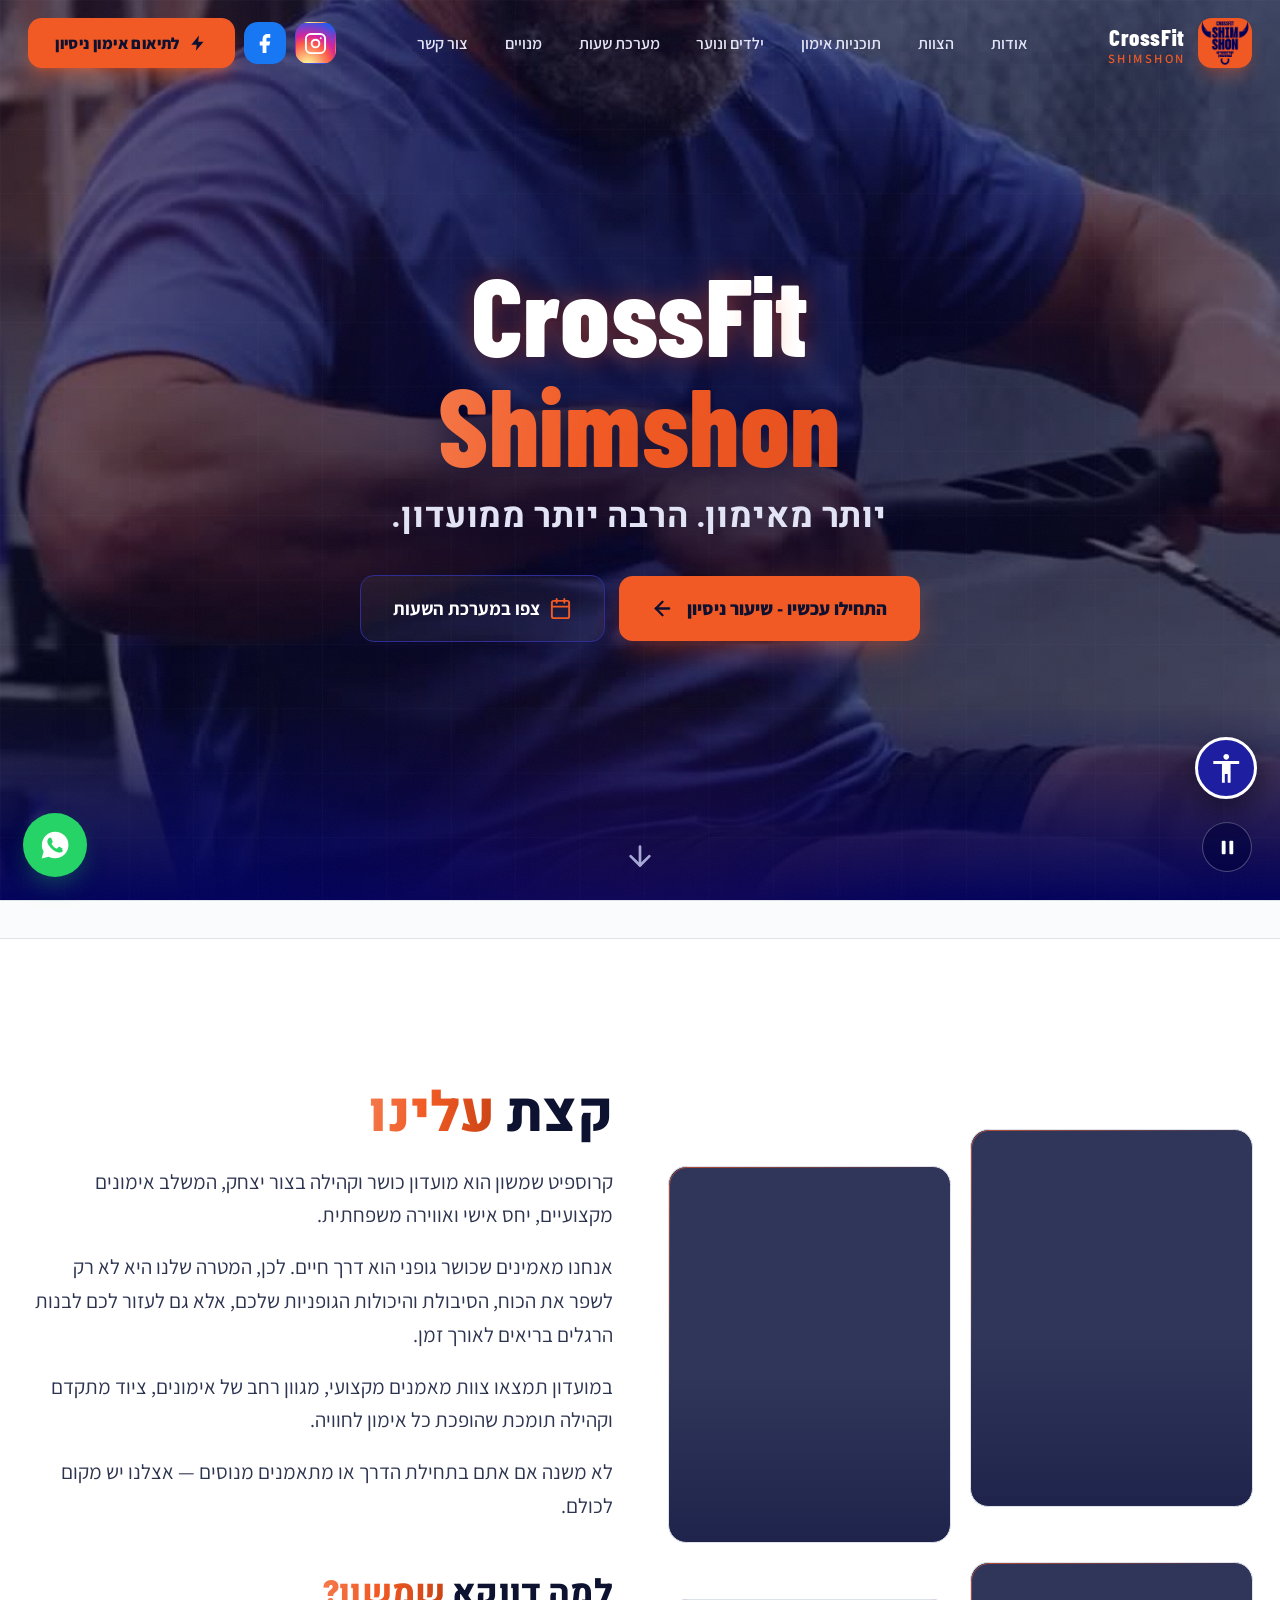
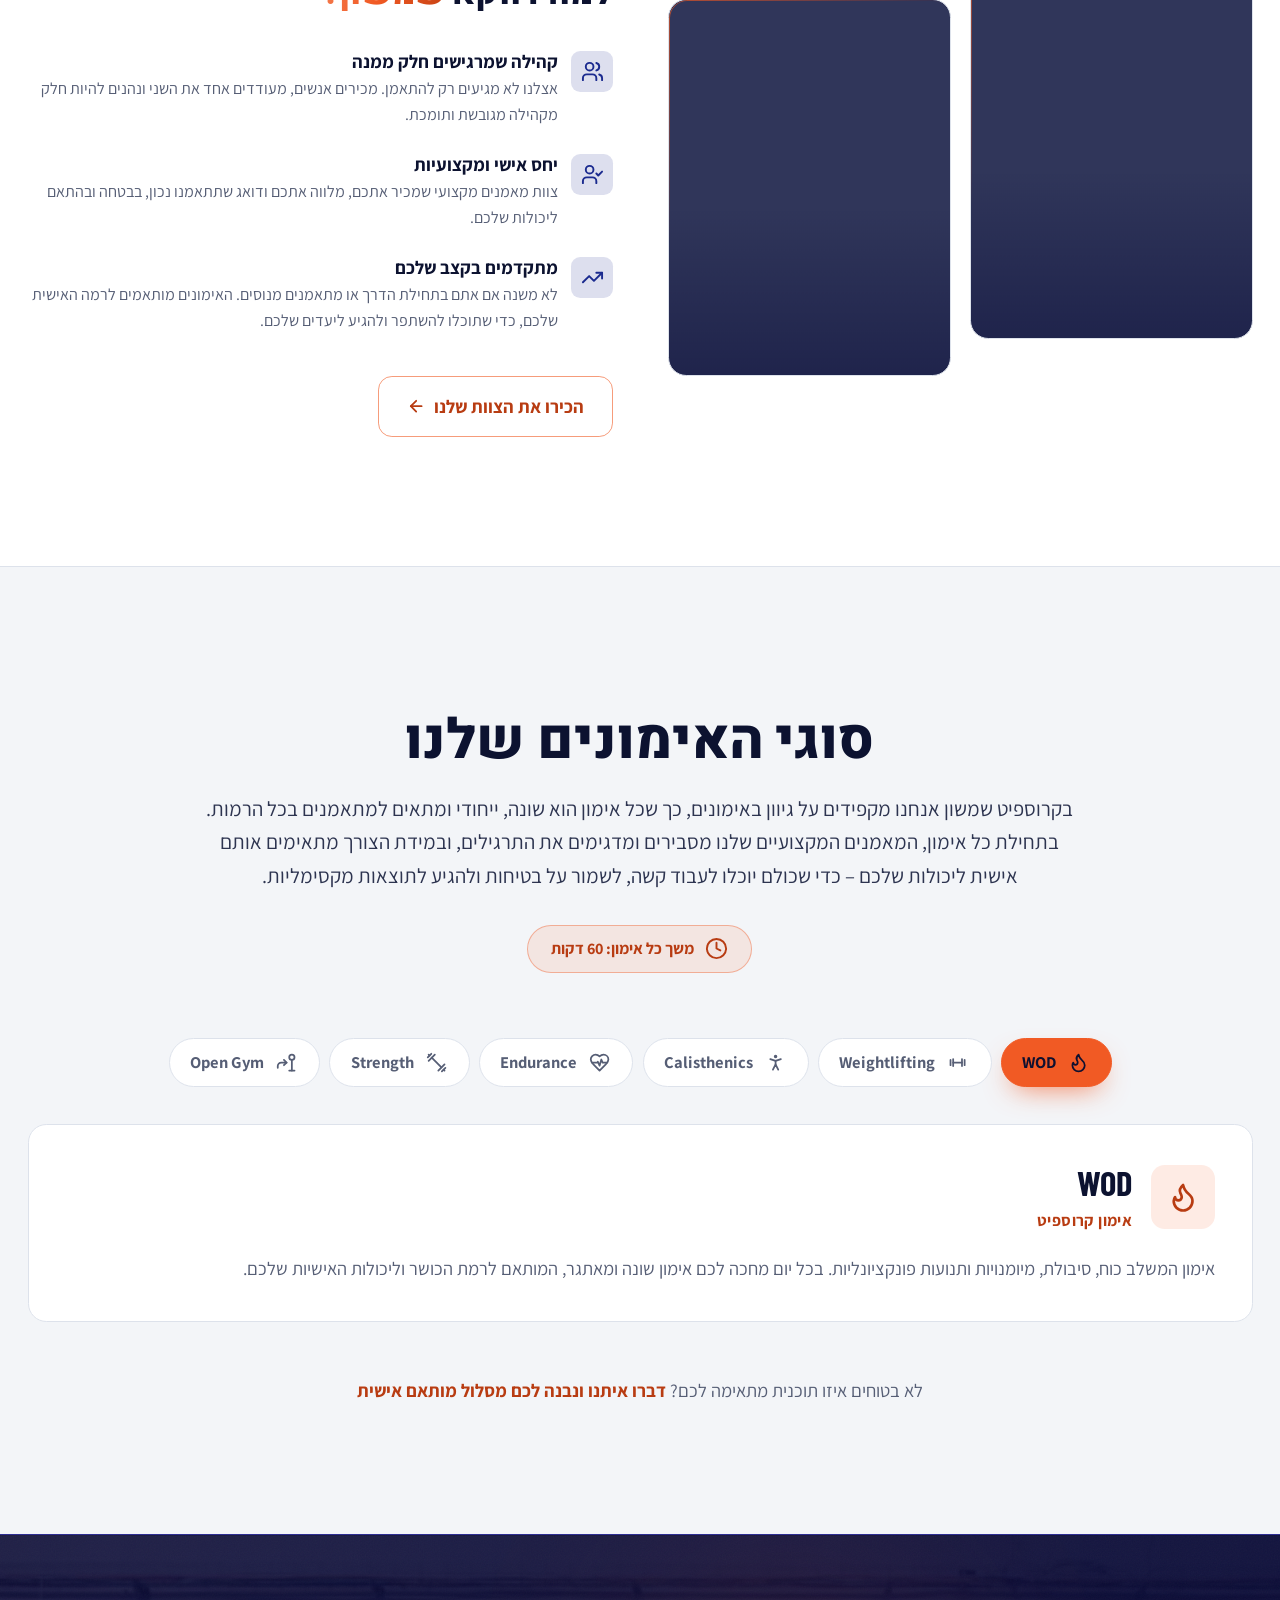
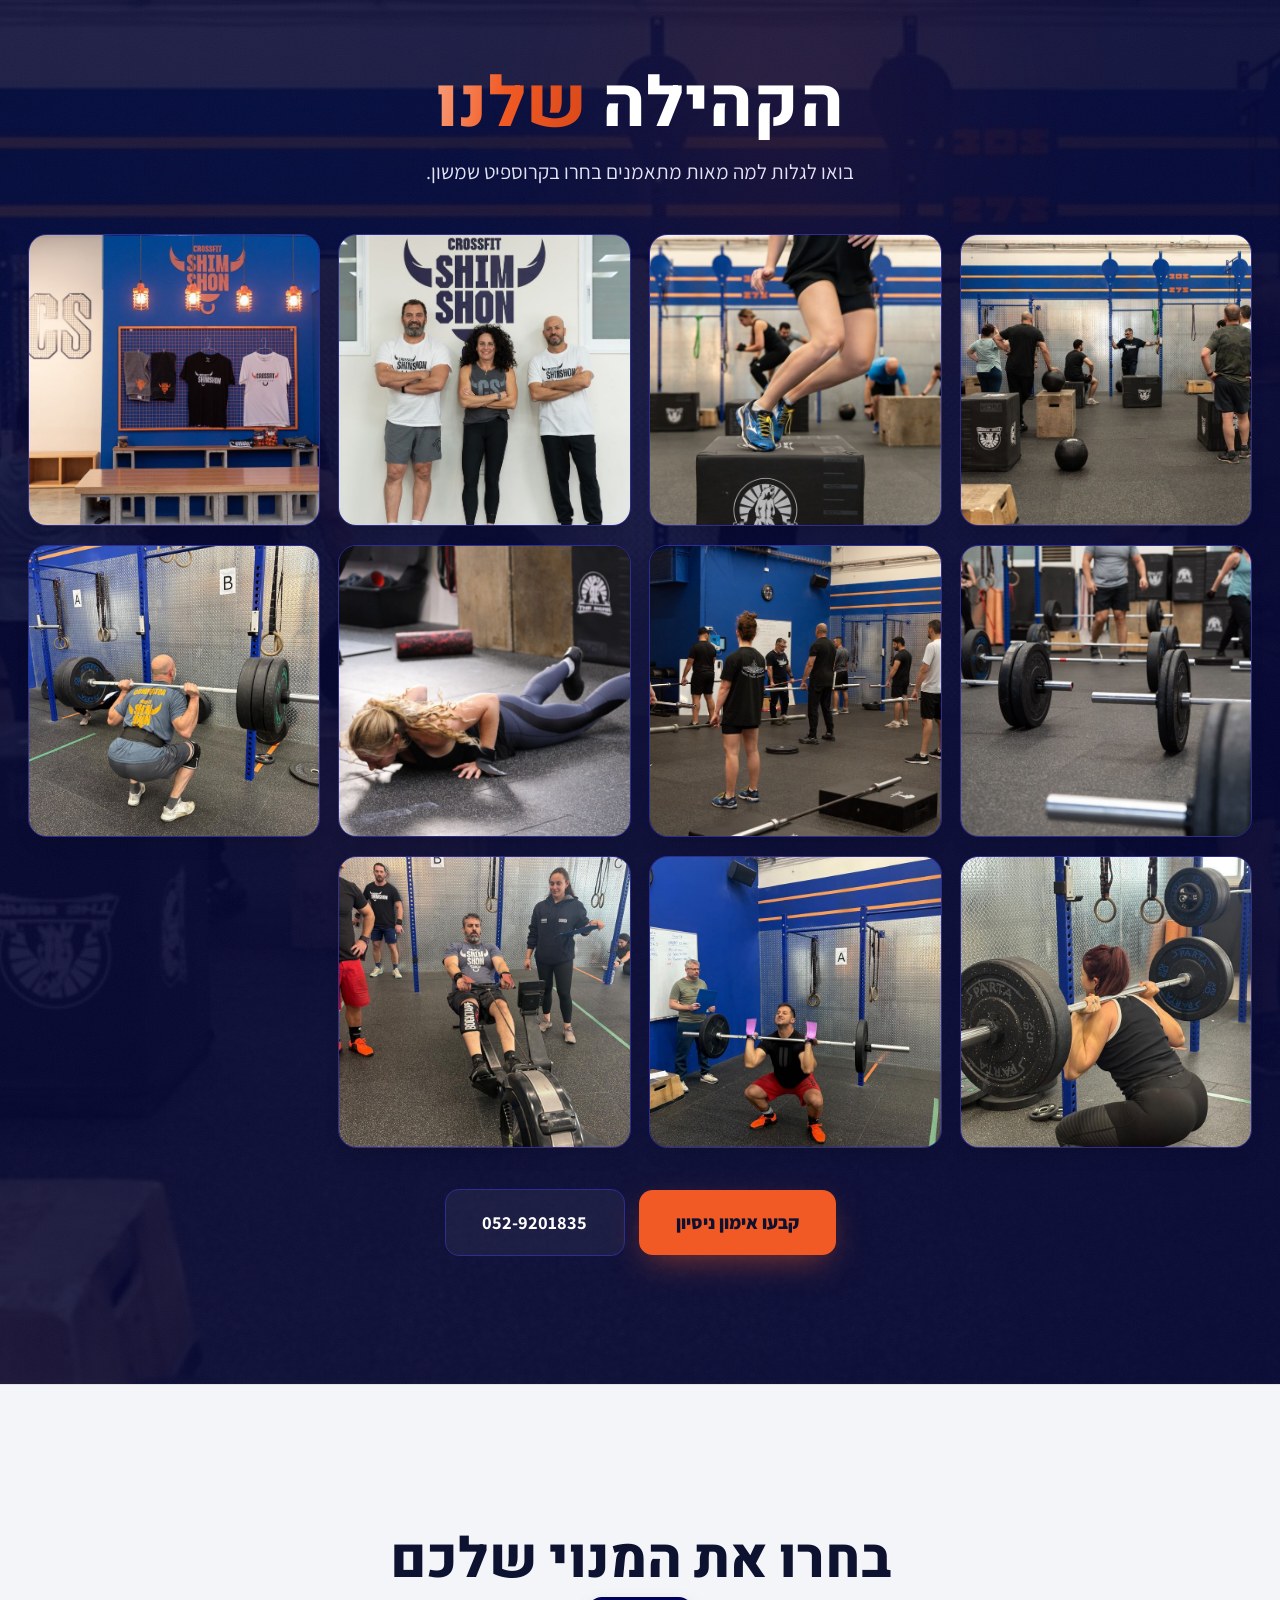
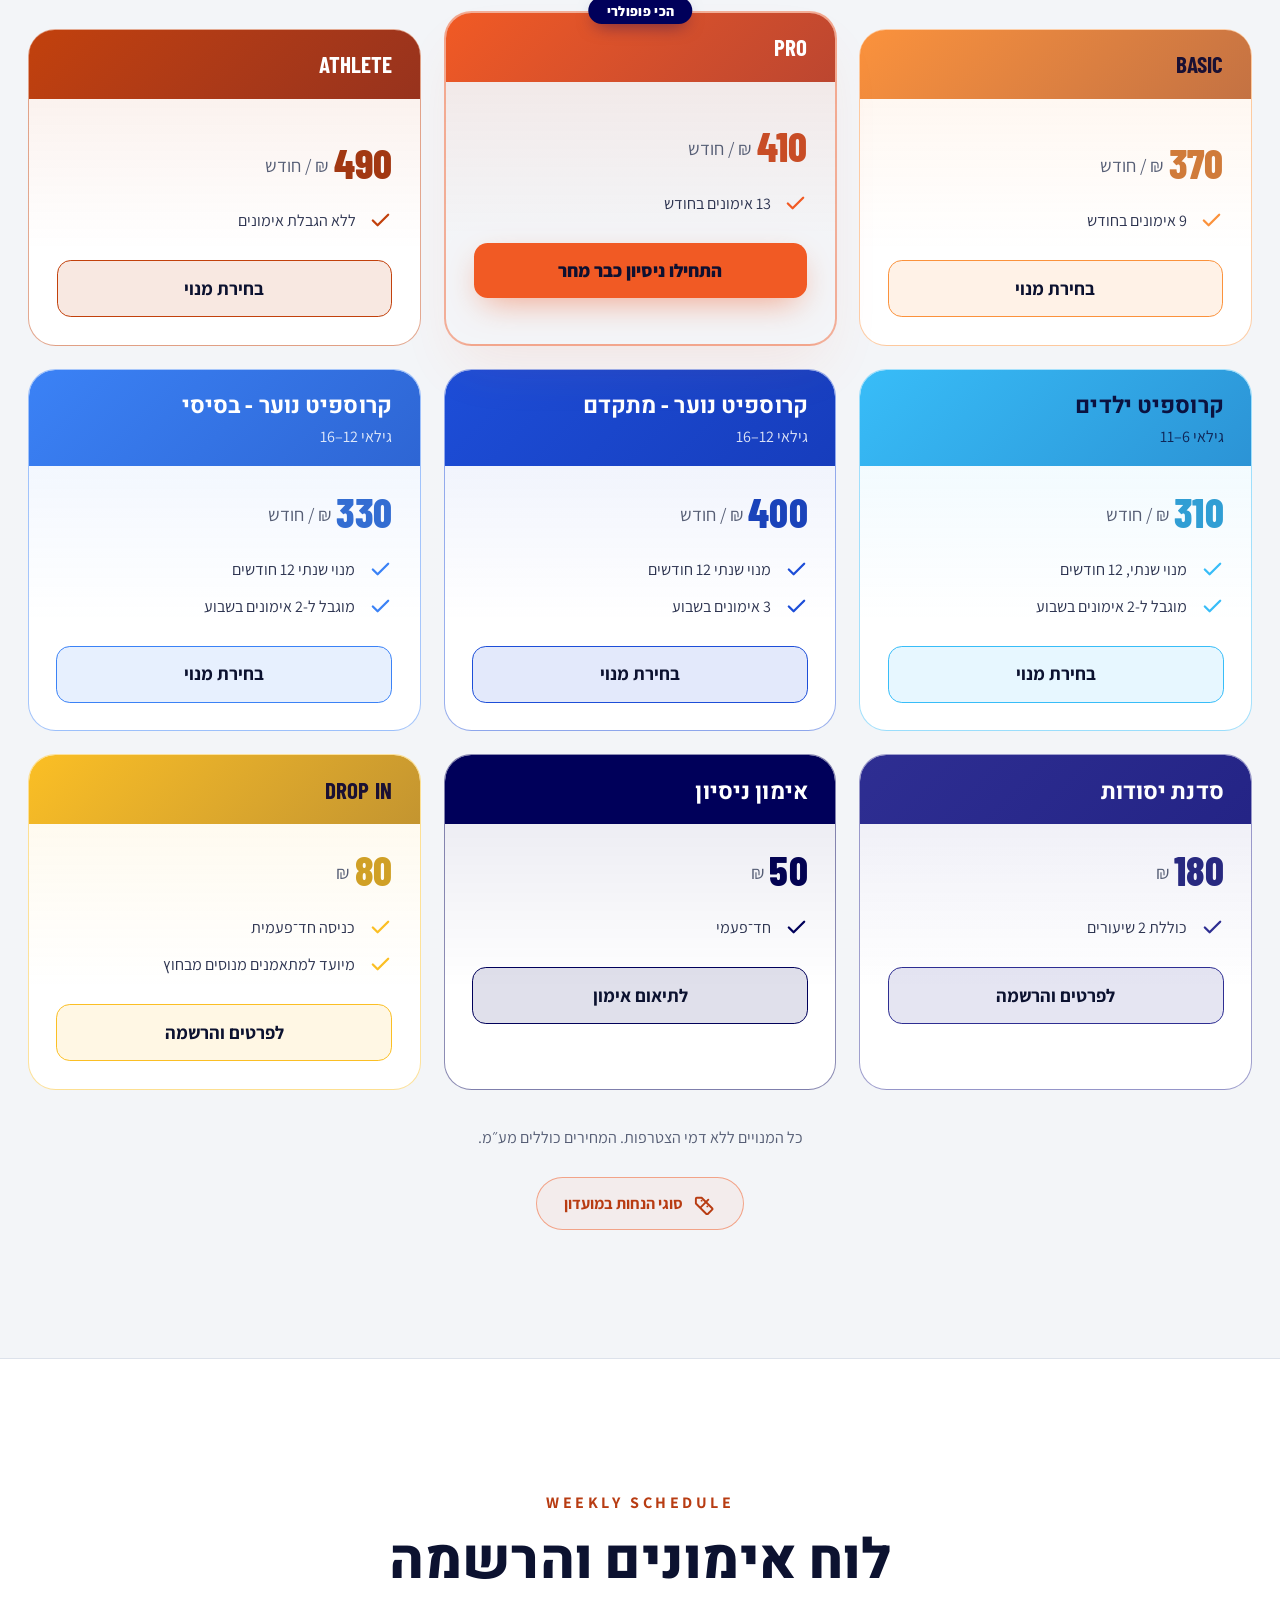
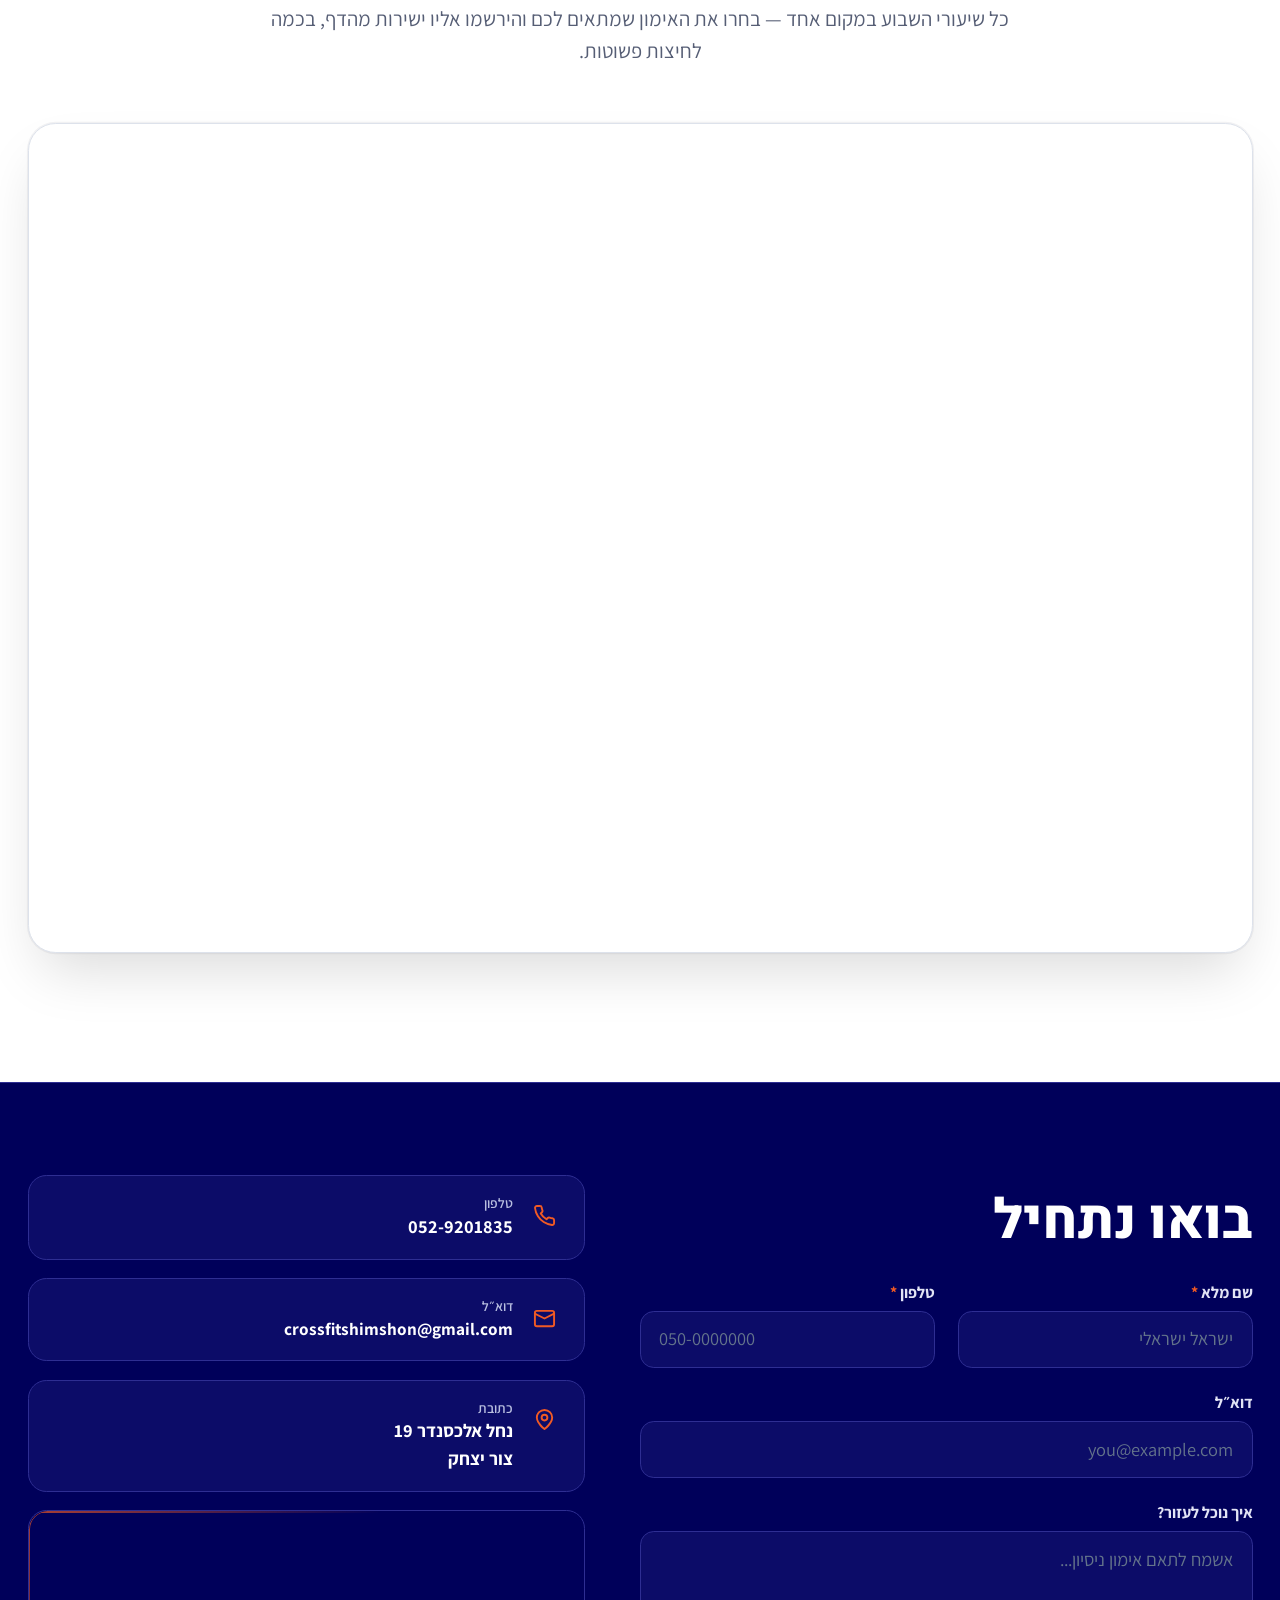
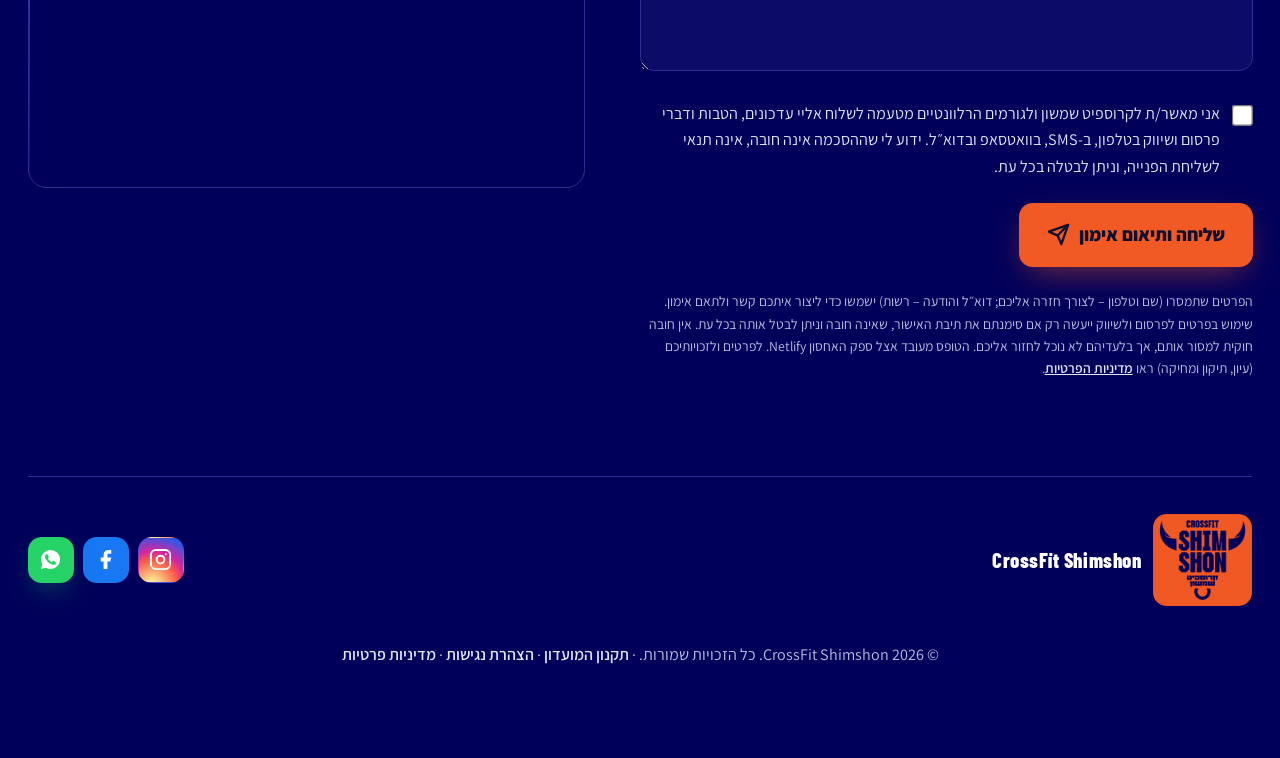
==== index.html @ 1b5ebce9 "Square tittle on the i of every CrossFit wordmark (header, hero, footer), all pages Co-Authored-By: " ====
<!doctype html>
<html dir="rtl" lang="he"><head>
<meta charset="utf-8">
  <meta content="width=device-width, initial-scale=1, viewport-fit=cover" name="viewport">
  <meta content="#00005A" name="theme-color">
  <title>CrossFit Shimshon — בואו להתאמן אחרת | קרוספיט שמשון</title>
  <link rel="icon" type="image/png" href="favicon.png">
  <link rel="apple-touch-icon" href="apple-touch-icon.png">
  <meta content="קרוספיט שמשון — הבוקס המוביל באזור. אימונים פונקציונליים בהדרכת מאמנים מוסמכים, קהילה חזקה ותוצאות אמיתיות. הניסיון הראשון עלינו." name="description">

  <!-- Open Graph -->
  <meta content="website" property="og:type">
  <meta content="CrossFit Shimshon — בואו להתאמן אחרת" property="og:title">
  <meta content="אימונים פונקציונליים, קהילה חזקה ותוצאות אמיתיות. הניסיון הראשון עלינו." property="og:description">
  <meta content="he_IL" property="og:locale">

  <!-- Fonts: Barlow/Barlow Condensed for Latin wordmark + Heebo/Assistant for Hebrew -->
  <link href="https://fonts.googleapis.com" rel="preconnect">
  <link crossorigin="" href="https://fonts.gstatic.com" rel="preconnect">
  <link href="https://fonts.googleapis.com/css2?family=Assistant:wght@400;500;600;700;800&amp;family=Barlow+Condensed:wght@600;700;800&amp;family=Barlow:wght@400;500;600&amp;family=Heebo:wght@400;500;700;800;900&amp;display=swap" rel="stylesheet">

  <!-- Tailwind: compiled to assets/tailwind.css (linked before </head>) — no third-party runtime script -->
  <script>
    // Kept only so any legacy `tailwind.config` references are harmless no-ops.
    window.tailwind = window.tailwind || {};
  </script>

  <style>
    :root {
      --primary: #F15A24;
      --accent: rgb(var(--c-accent));
      --ink: #0E1030;
      --nav-h: 76px;
    }

    html { scroll-behavior: smooth; }
    /* CrossFit wordmark: square tittle over the "i", as in the official logo */
    .cf-i { position: relative; display: inline-block; line-height: 1; }
    .cf-i::after { content: ""; position: absolute; left: 50%; top: .16em; width: .16em; height: .16em; background: currentColor; transform: translateX(-50%); }
    /* ── Contact: consent checkbox + stacked info cards on desktop ── */
    .consent-box { width: 1.15rem; height: 1.15rem; margin-top: .2rem; flex-shrink: 0; accent-color: var(--primary); cursor: pointer; }
    @media (min-width: 1024px) { .contact-info { grid-template-columns: 1fr !important; } }
    /* ── Pricing: every plan carries its own colour ── */
    #pricingGrid > .card { border-color: color-mix(in srgb, var(--plan-bar) 45%, transparent); background-image: linear-gradient(180deg, color-mix(in srgb, var(--plan-bar) 10%, transparent), transparent 70%); }
    #pricingGrid .plan-head { border: 0; border-radius: calc(1.5rem - 2px) calc(1.5rem - 2px) 0 0; background: linear-gradient(135deg, var(--plan-bar), color-mix(in srgb, var(--plan-bar) 78%, #00005A)); }
    #pricingGrid .plan-head h3, #pricingGrid .plan-head p { color: var(--plan-ink) !important; }
    #pricingGrid .plan-head p { opacity: .85; }
    #pricingGrid > .card li svg { color: var(--plan-bar) !important; }
    #pricingGrid > .card .text-4xl { color: color-mix(in srgb, var(--plan-bar) 82%, #0E1030) !important; }
    #pricingGrid > .card a.btn:not(.bg-primary) { border-color: var(--plan-bar) !important; background: color-mix(in srgb, var(--plan-bar) 12%, transparent); }
    #pricingGrid > .card a.btn:not(.bg-primary):hover { background: var(--plan-bar); color: var(--plan-ink) !important; }
    #pricingGrid > .card > span.absolute { z-index: 2; background: #00005A; color: #fff; box-shadow: 0 6px 16px -6px rgba(0,0,90,.6); }
    body { background-color: rgb(var(--c-base)); }

    /* ── Desktop display scale — page reads too small at 100% browser zoom ── */
    @media (min-width: 1024px) { html { zoom: 1.15; } }
    @media (min-width: 1440px) { html { zoom: 1.25; } }

    /* Anchor offset for sticky nav */
    section[id] { scroll-margin-top: calc(var(--nav-h) + 12px); }

    /* Selection + scrollbar polish */
    ::selection { background: var(--primary); color: #0E1030; }
    ::-webkit-scrollbar { width: 11px; }
    ::-webkit-scrollbar-track { background: #F4F5F8; }
    ::-webkit-scrollbar-thumb { background: #C3C8D6; border-radius: 999px; border: 3px solid #F4F5F8; }
    ::-webkit-scrollbar-thumb:hover { background: var(--primary); }

    /* Accessible focus ring */
    :focus-visible { outline: 3px solid var(--primary); outline-offset: 3px; border-radius: 6px; }
    .focus-ring:focus-visible { outline: 3px solid rgb(var(--c-fg)); outline-offset: 3px; }

    /* ── Background atmosphere ───────────────────────────── */
    .grid-bg {
      background-image:
        linear-gradient(to right, rgb(var(--c-grid) / .035) 1px, transparent 1px),
        linear-gradient(to bottom, rgb(var(--c-grid) / .035) 1px, transparent 1px);
      background-size: 56px 56px;
    }
    .glow-orb {
      position: absolute; border-radius: 50%;
      filter: blur(90px); opacity: .35; pointer-events: none; z-index: 0;
    }
    .noise::after {
      content: ""; position: absolute; inset: 0; pointer-events: none; opacity: .04; z-index: 1;
      background-image: url("data:image/svg+xml,%3Csvg xmlns='http://www.w3.org/2000/svg' width='160' height='160'%3E%3Cfilter id='n'%3E%3CfeTurbulence type='fractalNoise' baseFrequency='.85' numOctaves='3'/%3E%3C/filter%3E%3Crect width='100%25' height='100%25' filter='url(%23n)'/%3E%3C/svg%3E");
    }

    /* ── Typography helpers ──────────────────────────────── */
    .font-display { letter-spacing: .005em; }
    .text-glow { text-shadow: 0 0 22px rgba(241, 90, 36, .45); }
    .eyebrow { letter-spacing: .22em; }

    .gradient-text {
      background: linear-gradient(100deg, #F9A07C 0%, #F15A24 45%, #D9481A 100%);
      -webkit-background-clip: text; background-clip: text; color: transparent;
    }

    /* ── Buttons ─────────────────────────────────────────── */
    .btn { position: relative; overflow: hidden; isolation: isolate; transition: transform .18s ease, box-shadow .25s ease, background-color .25s ease, color .25s ease; }
    .btn:hover { transform: translateY(-2px); }
    .btn:active { transform: translateY(0); }
    .btn-primary { box-shadow: 0 10px 30px -8px rgba(241,90,36,.55); }
    .btn-primary:hover { box-shadow: 0 16px 40px -8px rgba(241,90,36,.7); }
    /* shine sweep */
    .btn-shine::before {
      content: ""; position: absolute; inset: 0; z-index: -1;
      background: linear-gradient(120deg, transparent 30%, rgba(255,255,255,.35) 50%, transparent 70%);
      transform: translateX(-120%); transition: transform .6s ease;
    }
    .btn-shine:hover::before { transform: translateX(120%); }

    /* ── Cards ───────────────────────────────────────────── */
    .card { transition: transform .3s cubic-bezier(.22,1,.36,1), border-color .3s ease, box-shadow .3s ease, background-color .3s ease; }
    .card-hover:hover { transform: translateY(-6px); border-color: rgba(241,90,36,.55); box-shadow: 0 24px 50px -24px rgba(14,16,48,.22), 0 0 0 1px rgba(241,90,36,.25); }

    /* ── Training programs: CSS-only tab selector ──
       The 8 radios sit before the pills and panels so plain `:checked ~` sibling
       rules drive everything — no JS, no DOM mutation, and the native radio group
       gives keyboard arrow-key navigation for free. */
    .prog-radio { position: absolute; width: 1px; height: 1px; margin: -1px; padding: 0; overflow: hidden; clip: rect(0 0 0 0); white-space: nowrap; border: 0; }

    .prog-pills { display: flex; flex-wrap: wrap; justify-content: center; gap: .5rem; }
    .prog-pill {
      display: inline-flex; align-items: center; gap: .55rem; cursor: pointer;
      border: 1px solid rgb(var(--c-line)); background: rgb(var(--c-surface)); color: rgb(var(--c-muted));
      border-radius: 9999px; padding: .6rem 1.1rem;
      font-weight: 700; font-size: .9rem; line-height: 1.2;
      transition: color .25s ease, border-color .25s ease, background-color .25s ease, transform .25s ease;
    }
    .prog-pill:hover { color: rgb(var(--c-fg)); border-color: rgba(241,90,36,.6); transform: translateY(-2px); }
    .prog-pill-icon { display: grid; place-items: center; width: 1.35rem; height: 1.35rem; color: currentColor; }
    .prog-pill-icon svg { width: 1.15rem; height: 1.15rem; }

    .prog-panels { margin-top: 2rem; }
    .prog-panel { display: none; border: 1px solid rgb(var(--c-line)); border-radius: 1rem; background: rgb(var(--c-surface)); padding: 2rem; }
    .prog-panel-head { display: flex; align-items: center; gap: 1rem; }
    .prog-panel-icon { display: grid; place-items: center; flex: 0 0 auto; width: 3.5rem; height: 3.5rem; border-radius: .75rem; background: rgba(241,90,36,.12); color: rgb(var(--c-primary-fg)); }
    .prog-panel-icon svg { width: 1.75rem; height: 1.75rem; }
    .prog-panel-body { margin-top: 1.15rem; color: rgb(var(--c-muted)); line-height: 1.7; font-size: 1rem; }

    /* one rule pair per tab: highlight its pill, reveal its panel */
    #prog-1:checked ~ .prog-pills [for="prog-1"], #prog-2:checked ~ .prog-pills [for="prog-2"],
    #prog-3:checked ~ .prog-pills [for="prog-3"], #prog-4:checked ~ .prog-pills [for="prog-4"],
    #prog-5:checked ~ .prog-pills [for="prog-5"], #prog-6:checked ~ .prog-pills [for="prog-6"] {
      background: #F15A24; border-color: #F15A24; color: #0E1030;
      box-shadow: 0 10px 24px -10px rgba(241,90,36,.8);
    }
    #prog-1:checked ~ .prog-panels #panel-1, #prog-2:checked ~ .prog-panels #panel-2,
    #prog-3:checked ~ .prog-panels #panel-3, #prog-4:checked ~ .prog-panels #panel-4,
    #prog-5:checked ~ .prog-panels #panel-5, #prog-6:checked ~ .prog-panels #panel-6 {
      display: block; animation: progFade .35s cubic-bezier(.22,1,.36,1) both;
    }
    /* keyboard focus has to be visible on the pill, since the radio itself is clipped */
    #prog-1:focus-visible ~ .prog-pills [for="prog-1"], #prog-2:focus-visible ~ .prog-pills [for="prog-2"],
    #prog-3:focus-visible ~ .prog-pills [for="prog-3"], #prog-4:focus-visible ~ .prog-pills [for="prog-4"],
    #prog-5:focus-visible ~ .prog-pills [for="prog-5"], #prog-6:focus-visible ~ .prog-pills [for="prog-6"] {
      outline: 2px solid #F15A24; outline-offset: 3px;
    }
    @keyframes progFade { from { opacity: 0; transform: translateY(10px); } to { opacity: 1; transform: none; } }

    .ring-gradient { position: relative; }
    .ring-gradient::before {
      content: ""; position: absolute; inset: 0; border-radius: inherit; padding: 1px;
      background: linear-gradient(140deg, rgba(241,90,36,.7), rgba(241,90,36,0) 40%);
      -webkit-mask: linear-gradient(#000 0 0) content-box, linear-gradient(#000 0 0);
      -webkit-mask-composite: xor; mask-composite: exclude; pointer-events: none;
    }

    /* gallery photo tiles with graceful gradient fallback */
    .photo {
      background-color: #30365A; background-size: cover; background-position: center;
      background-blend-mode: normal;
    }

    /* ── Scroll reveal ───────────────────────────────────── */
    [data-reveal] { opacity: 0; transform: translateY(26px); transition: opacity .7s cubic-bezier(.22,1,.36,1), transform .7s cubic-bezier(.22,1,.36,1); will-change: opacity, transform; }
    [data-reveal].is-visible { opacity: 1; transform: none; }

    /* ── Accordion (FAQ) ─────────────────────────────────── */
    .faq-panel { display: grid; grid-template-rows: 0fr; transition: grid-template-rows .35s cubic-bezier(.22,1,.36,1); }
    .faq-item[aria-expanded-host="true"] .faq-panel { grid-template-rows: 1fr; }
    .faq-panel > div { overflow: hidden; }
    .faq-icon { transition: transform .35s cubic-bezier(.22,1,.36,1); }
    .faq-item[aria-expanded-host="true"] .faq-icon { transform: rotate(45deg); }
    /* ── Schedule ───────────────────────────────────────── */
    .session { transition: opacity .35s ease, transform .35s ease, border-color .25s ease, background-color .25s ease; }
    .session.is-hidden { display: none; }
    .schedule-grid.is-list .day { }
    @media (min-width: 1024px) {
      .schedule-grid.is-list { grid-template-columns: 1fr !important; }
      .schedule-grid.is-list .day { display: grid; grid-template-columns: 130px 1fr; align-items: center; gap: 1rem; }
      .schedule-grid.is-list .day-sessions { display: grid; grid-template-columns: repeat(auto-fill, minmax(180px,1fr)); gap: .6rem; }
    }

    /* tab + toggle active states */
    .tab[aria-selected="true"] { background: var(--primary); color: #0E1030; box-shadow: 0 8px 20px -8px rgba(241,90,36,.6); }
    .viewbtn[aria-pressed="true"] { background: rgb(var(--c-surface-3)); color: rgb(var(--c-fg)); }

    /* count badge pulse */
    @keyframes floaty { 0%,100% { transform: translateY(0); } 50% { transform: translateY(-8px); } }
    .floaty { animation: floaty 3.5s ease-in-out infinite; }

    @keyframes bob { 0%,100%{ transform: translateY(0) } 50%{ transform: translateY(8px) } }
    .bob { animation: bob 2.2s ease-in-out infinite; }

    /* marquee strip */
    .marquee { display: flex; gap: 3rem; width: max-content; animation: scroll-x 28s linear infinite; }
    @keyframes scroll-x { from { transform: translateX(0); } to { transform: translateX(-50%); } }
    .marquee-mask { -webkit-mask-image: linear-gradient(to right, transparent, #000 12%, #000 88%, transparent); mask-image: linear-gradient(to right, transparent, #000 12%, #000 88%, transparent); }

    /* nav scrolled state */
    #navbar { transition: background-color .3s ease, box-shadow .3s ease, border-color .3s ease, height .3s ease; }
    #navbar.scrolled { background-color: rgba(0,0,90,.94); backdrop-filter: blur(14px); border-color: rgba(46,46,146,.9); box-shadow: 0 8px 30px -16px rgba(0,0,40,.6); }

    /* mobile menu */
    #mobileMenu { transition: opacity .3s ease, transform .3s ease; }
    #mobileMenu.hidden-menu { opacity: 0; transform: translateY(-12px); pointer-events: none; }

    /* back to top */
    #toTop { transition: opacity .3s ease, transform .3s ease, background-color .25s ease; }
    #toTop.hide { opacity: 0; transform: translateY(16px) scale(.9); pointer-events: none; }

    /* ── Reduced motion: show everything, kill motion ───── */
    @media (prefers-reduced-motion: reduce) {
      html { scroll-behavior: auto; }
      *, *::before, *::after { animation-duration: .001ms !important; animation-iteration-count: 1 !important; transition-duration: .001ms !important; }
      [data-reveal] { opacity: 1 !important; transform: none !important; }
      .marquee { animation: none; }
      .floaty, .bob { animation: none; }
    }

    /* ── Info / discounts modal ── */
    .info-modal { position: fixed; inset: 0; z-index: 100; display: none; }
    .info-modal.open { display: grid; place-items: center; padding: 1rem; }
    .info-modal-backdrop { position: absolute; inset: 0; background: rgba(0,0,40,.55); backdrop-filter: blur(6px); }
    .info-modal-dialog { position: relative; z-index: 1; width: 100%; max-width: 34rem; max-height: 88vh; overflow-y: auto; border-radius: 1.5rem; animation: infoIn .3s cubic-bezier(.22,1,.36,1); }
    @keyframes infoIn { from { opacity: 0; transform: translateY(16px) scale(.97); } to { opacity: 1; transform: none; } }
    @media (prefers-reduced-motion: reduce) { .info-modal-dialog { animation: none; } }
    /* ════ MOBILE OPTIMIZATIONS (≤768px) — desktop layout untouched ════ */
    @media (max-width: 768px) {
      /* Training programs → pills scroll horizontally instead of wrapping */
      #programs .prog-pills {
        flex-wrap: nowrap;
        /* must drop the centering: a centered flex row that overflows spills past
           BOTH edges, leaving the first pills unreachable off the start side */
        justify-content: flex-start;
        overflow-x: auto;
        scroll-snap-type: x mandatory;
        -webkit-overflow-scrolling: touch;
        scrollbar-width: none;
        margin-inline: -1rem;
        padding-inline: 1rem;
      }
      #programs .prog-pills::-webkit-scrollbar { display: none; }
      /* snap to START, not center: in RTL "start" is the right edge, so the strip
         opens on the active first pill instead of parking mid-list */
      #programs .prog-pill { flex: 0 0 auto; scroll-snap-align: start; }
      #programs .prog-panel { padding: 1.35rem; }
      #programs .prog-panel-head h3 { font-size: 1.5rem; }
      #programs .prog-panel-icon { width: 3rem; height: 3rem; }
      #programs .prog-panel-icon svg { width: 1.5rem; height: 1.5rem; }
      #programs .prog-panel-body { font-size: 0.9rem; }
    }

    /* ── utilities the compiled tailwind build doesn't emit ── */
    .p-6 { padding: 1.5rem; }
    .-mx-6 { margin-left: -1.5rem; margin-right: -1.5rem; }
    .-mt-6 { margin-top: -1.5rem; }
    .whitespace-nowrap { white-space: nowrap; }
    .aspect-square { aspect-ratio: 1 / 1; }

    /* ── contact cards: the email sizes off its own card, so it can never overflow ── */
    .contact-card { container-type: inline-size; }
    /* 5cqw lands on ~15px in the narrow 2-col card and caps there; the cap is set by
       Arial (the fallback face, ~14% wider than Assistant) still fitting the card. */
    .contact-email { white-space: nowrap; font-size: clamp(0.6875rem, 5cqw, 0.9375rem); }
    /* ── Light theme (logo palette: orange #F15A24, navy #00005A) ──
       Theme colours are RGB triples consumed by tailwind.config.js. Navbar, photo
       sections and footer are .zone-dark: the same classes there resolve to navy/white. */
    :root {
      --c-base: 243 245 248;  --c-surface: 255 255 255; --c-surface-2: 238 241 246;
      --c-surface-3: 226 231 239; --c-line: 221 226 235; --c-muted: 86 94 117;
      --c-fg: 12 18 48; --c-fg-2: 45 52 80; --c-fg-3: 100 108 132;
      --c-accent: 27 43 143; --c-primary-fg: 184 60 18; --c-grid: 12 18 48;
      --c-sky-200: 74 85 133; --c-sky-300: 19 32 110; --c-sky-400: 27 43 143; --c-sky-500: 27 43 143;
    }
    .zone-dark {
      --c-base: 0 0 90; --c-surface: 12 12 104; --c-surface-2: 22 22 120;
      --c-surface-3: 32 32 134; --c-line: 46 46 146; --c-muted: 184 190 224;
      --c-fg: 255 255 255; --c-fg-2: 226 228 245; --c-fg-3: 168 170 214;
      --c-accent: 139 139 255; --c-primary-fg: 241 90 36; --c-grid: 255 255 255;
      --c-sky-200: 201 206 255; --c-sky-300: 171 180 255; --c-sky-400: 139 150 255; --c-sky-500: 110 120 240;
      color: rgb(var(--c-fg-2));
    }
    .glow-orb { opacity: 0; }                 /* light sections stay clean */
    .zone-dark .glow-orb { opacity: .22; }
    .gradient-text { background-image: linear-gradient(100deg, #F47B4E 0%, #F15A24 45%, #C94314 100%); }
    .zone-dark .gradient-text { background-image: linear-gradient(100deg, #F9A07C 0%, #F15A24 45%, #D9481A 100%); }
    /* social buttons keep their own brand colours (doubled class beats the utilities) */
    .social-ig.social-ig, .social-fb.social-fb, .social-wa.social-wa { color: #fff; border-color: transparent; }
    .social-ig.social-ig { background: radial-gradient(circle at 30% 107%, #fdf497 0%, #fdf497 5%, #fd5949 45%, #d6249f 60%, #285AEB 90%); }
    .social-fb.social-fb { background: #1877F2; }
    .social-wa.social-wa { background: #25D366; box-shadow: 0 10px 25px -8px rgba(37,211,102,.45); }
    .social-ig.social-ig:hover, .social-fb.social-fb:hover, .social-wa.social-wa:hover { color: #fff; filter: brightness(1.08); }

    /* ── Hero video ──
       The vertical clip covers the whole hero on every screen, under a ~65% navy overlay
       (deepening at the bottom into the next section). Headline + buttons sit centred on top. */
    .hero-media { position: absolute; inset: 0; z-index: 0; overflow: hidden; background: #00005A url('video/hero-poster.jpg') center / cover no-repeat; }
    .hero-media video { width: 100%; height: 100%; max-width: none; object-fit: cover; }
    .hero-shade { position: absolute; inset: 0; z-index: 0; pointer-events: none;
      background:
        linear-gradient(to top, #00005A 0%, rgba(0,0,90,0) 22%),
        radial-gradient(ellipse 60% 45% at 50% 50%, rgba(0,0,50,.42), rgba(0,0,50,0) 72%),
        rgba(0,0,60,.36); }
    /* lighter tint so the video's own colours show; keep the headline crisp */
    #hero .glow-orb { opacity: .1; }
    #hero .hero-content h1, #hero .hero-content p { filter: drop-shadow(0 2px 14px rgba(0,0,40,.6)); }
    #hero .hero-content { margin-inline: auto; text-align: center; }
    #hero .hero-content > div { justify-content: center; }
    /* true vertical centre: balance the nav offset, and undo the desktop html zoom so the hero is one screen tall */
    #hero { padding-bottom: var(--nav-h); }
    @media (min-width: 1024px) { #hero { min-height: calc(100svh / 1.15); } }
    @media (min-width: 1440px) { #hero { min-height: calc(100svh / 1.25); } }
    .hero-video-toggle {
      position: absolute; bottom: 1.5rem; right: 1.5rem; z-index: 10;
      display: grid; place-items: center; width: 44px; height: 44px; border-radius: 50%;
      background: rgba(0,0,60,.55); border: 1px solid rgba(255,255,255,.28); color: #fff;
      backdrop-filter: blur(6px); transition: background-color .2s ease;
    }
    .hero-video-toggle:hover { background: rgba(241,90,36,.85); }
    .hero-video-toggle[hidden] { display: none; }
    .hero-video-toggle .icon-play, .hero-video-toggle[aria-pressed="true"] .icon-pause { display: none; }
    .hero-video-toggle[aria-pressed="true"] .icon-play { display: block; }

</style>
  <link rel="stylesheet" href="assets/tailwind.css">
</head>

<body class="bg-base font-body text-fg-2 antialiased selection:bg-primary">

  <!-- Skip link -->
  <a class="sr-only focus:not-sr-only focus:fixed focus:top-3 focus:right-3 focus:z-[100] focus:rounded-lg focus:bg-primary focus:px-4 focus:py-2 focus:font-bold focus:text-ink" href="#main">דלגו לתוכן הראשי</a>

  <!-- ════════════════════ NAVBAR ════════════════════ -->
  <header class="zone-dark fixed inset-x-0 top-0 z-50 h-[var(--nav-h)] border-b border-transparent" id="navbar">
    <nav aria-label="ניווט ראשי" class="mx-auto flex h-full max-w-content items-center justify-between gap-4 px-4 sm:px-6">
      <!-- Logo -->
      <a aria-label="קרוספיט שמשון — לדף הבית" class="group flex items-center gap-2.5" href="#hero">
        <img src="LOGO.png" alt="קרוספיט שמשון" class="h-11 w-auto rounded-xl shadow-lg shadow-primary/30 transition-transform duration-300 group-hover:rotate-[-8deg]">
        <span class="flex flex-col items-center leading-none">
          <span class="font-display text-xl font-extrabold tracking-wide text-fg">CrossF<span class="cf-i">ı</span>t</span>
          <span class="text-[11px] font-semibold tracking-[.2em] text-primary-fg">SHIMSHON</span>
        </span>
      </a>

      <!-- Desktop links -->
      <ul class="hidden items-center gap-1 lg:flex">
        <li><a class="navlink rounded-lg px-3.5 py-2 text-sm font-semibold text-fg-2 transition-colors hover:text-fg" href="#about">אודות</a></li>
        <li><a class="navlink rounded-lg px-3.5 py-2 text-sm font-semibold text-fg-2 transition-colors hover:text-fg" href="team.html">הצוות</a></li>
        <li><a class="navlink rounded-lg px-3.5 py-2 text-sm font-semibold text-fg-2 transition-colors hover:text-fg" href="#programs">תוכניות אימון</a></li>
        <li><a class="navlink rounded-lg px-3.5 py-2 text-sm font-semibold text-fg-2 transition-colors hover:text-fg" href="kids.html">ילדים ונוער</a></li>
        <li><a class="navlink rounded-lg px-3.5 py-2 text-sm font-semibold text-fg-2 transition-colors hover:text-fg" href="#schedule">מערכת שעות</a></li>
        <li><a class="navlink rounded-lg px-3.5 py-2 text-sm font-semibold text-fg-2 transition-colors hover:text-fg" href="#pricing">מנויים</a></li>
        <li><a class="navlink rounded-lg px-3.5 py-2 text-sm font-semibold text-fg-2 transition-colors hover:text-fg" href="#contact">צור קשר</a></li>
      </ul>

      <div class="flex items-center gap-2">
        <!-- social — same destinations as the footer links -->
        <a aria-label="עמוד האינסטגרם שלנו" class="social-ig focus-ring hidden h-9 w-9 items-center justify-center rounded-xl border border-line bg-surface text-fg-2 transition-colors hover:border-primary/60 hover:text-primary-fg sm:inline-flex" href="https://www.instagram.com/crossfitshimshon/" rel="noopener" target="_blank">
          <svg aria-hidden="true" class="h-5 w-5" fill="none" stroke="currentColor" stroke-linecap="round" stroke-linejoin="round" stroke-width="2" viewBox="0 0 24 24"><rect height="20" rx="5" width="20" x="2" y="2"></rect><circle cx="12" cy="12" r="4"></circle><path d="M17.5 6.5h.01"></path></svg>
        </a>
        <a aria-label="עמוד הפייסבוק שלנו" class="social-fb focus-ring hidden h-9 w-9 items-center justify-center rounded-xl border border-line bg-surface text-fg-2 transition-colors hover:border-primary/60 hover:text-primary-fg sm:inline-flex" href="https://www.facebook.com/crossfitshimshon/" rel="noopener" target="_blank">
          <svg aria-hidden="true" class="h-5 w-5" fill="currentColor" viewBox="0 0 24 24"><path d="M18 2h-3a5 5 0 0 0-5 5v3H7v4h3v8h4v-8h3l1-4h-4V7a1 1 0 0 1 1-1h3z"></path></svg>
        </a>
        <a class="btn btn-primary btn-shine focus-ring hidden items-center gap-2 rounded-xl bg-primary px-6 py-3 text-sm font-extrabold uppercase tracking-wide text-ink shadow-lg shadow-primary/40 transition-all duration-300 hover:-translate-y-0.5 hover:scale-105 hover:shadow-xl hover:shadow-primary/60 sm:inline-flex" href="#contact">
          <svg aria-hidden="true" class="h-4 w-4" fill="currentColor" viewBox="0 0 24 24"><path d="M13 2 3 14h7l-1 8 10-12h-7z"></path></svg>
          לתיאום אימון ניסיון
        </a>
        <!-- Mobile toggle -->
        <button aria-controls="mobileMenu" aria-expanded="false" aria-label="פתיחת תפריט" class="grid h-11 w-11 place-items-center rounded-xl border border-line bg-surface/60 text-fg lg:hidden" id="menuBtn" type="button">
          <svg aria-hidden="true" class="h-6 w-6" fill="none" id="iconMenu" stroke="currentColor" stroke-linecap="round" stroke-width="2" viewBox="0 0 24 24"><path d="M4 6h16M4 12h16M4 18h16"></path></svg>
          <svg aria-hidden="true" class="hidden h-6 w-6" fill="none" id="iconClose" stroke="currentColor" stroke-linecap="round" stroke-width="2" viewBox="0 0 24 24"><path d="M6 6l12 12M18 6L6 18"></path></svg>
        </button>
      </div>
    </nav>

    <!-- Mobile menu -->
    <div class="hidden-menu absolute inset-x-3 top-[calc(var(--nav-h)-6px)] z-50 overflow-hidden rounded-2xl border border-line bg-surface/95 p-2 shadow-2xl backdrop-blur-xl lg:hidden" id="mobileMenu">
      <ul class="flex flex-col">
        <li><a class="mobilelink block rounded-xl px-4 py-3 font-semibold text-fg-2 hover:bg-surface-2 hover:text-fg" href="#about">אודות</a></li>
        <li><a class="mobilelink block rounded-xl px-4 py-3 font-semibold text-fg-2 hover:bg-surface-2 hover:text-fg" href="team.html">הצוות</a></li>
        <li><a class="mobilelink block rounded-xl px-4 py-3 font-semibold text-fg-2 hover:bg-surface-2 hover:text-fg" href="#programs">תוכניות אימון</a></li>
        <li><a class="mobilelink block rounded-xl px-4 py-3 font-semibold text-fg-2 hover:bg-surface-2 hover:text-fg" href="kids.html">ילדים ונוער</a></li>
        <li><a class="mobilelink block rounded-xl px-4 py-3 font-semibold text-fg-2 hover:bg-surface-2 hover:text-fg" href="#schedule">מערכת שעות</a></li>
        <li><a class="mobilelink block rounded-xl px-4 py-3 font-semibold text-fg-2 hover:bg-surface-2 hover:text-fg" href="#pricing">מנויים</a></li>
        <li><a class="mobilelink block rounded-xl px-4 py-3 font-semibold text-fg-2 hover:bg-surface-2 hover:text-fg" href="#contact">צור קשר</a></li>
      </ul>
      <a class="mobilelink btn btn-primary btn-shine mt-2 flex w-full items-center justify-center gap-2 rounded-xl bg-primary px-5 py-3.5 font-extrabold uppercase tracking-wide text-ink shadow-lg shadow-primary/40" href="#contact"><svg aria-hidden="true" class="h-4 w-4" fill="currentColor" viewBox="0 0 24 24"><path d="M13 2 3 14h7l-1 8 10-12h-7z"></path></svg> לתיאום אימון ניסיון</a>
          <div class="mt-2 flex items-center justify-center gap-2">
        <a aria-label="עמוד האינסטגרם שלנו" class="social-ig focus-ring grid h-10 w-10 place-items-center rounded-xl border border-line bg-surface text-fg-2 transition-colors hover:border-primary/60 hover:text-primary-fg" href="https://www.instagram.com/crossfitshimshon/" rel="noopener" target="_blank">
          <svg aria-hidden="true" class="h-5 w-5" fill="none" stroke="currentColor" stroke-linecap="round" stroke-linejoin="round" stroke-width="2" viewBox="0 0 24 24"><rect height="20" rx="5" width="20" x="2" y="2"></rect><circle cx="12" cy="12" r="4"></circle><path d="M17.5 6.5h.01"></path></svg>
        </a>
        <a aria-label="עמוד הפייסבוק שלנו" class="social-fb focus-ring grid h-10 w-10 place-items-center rounded-xl border border-line bg-surface text-fg-2 transition-colors hover:border-primary/60 hover:text-primary-fg" href="https://www.facebook.com/crossfitshimshon/" rel="noopener" target="_blank">
          <svg aria-hidden="true" class="h-5 w-5" fill="currentColor" viewBox="0 0 24 24"><path d="M18 2h-3a5 5 0 0 0-5 5v3H7v4h3v8h4v-8h3l1-4h-4V7a1 1 0 0 1 1-1h3z"></path></svg>
        </a>
      </div>
    </div>
  </header>

  <main id="main">

    <!-- ════════════════════ HERO ════════════════════ -->
    <section class="zone-dark noise relative flex min-h-[100svh] items-center overflow-hidden pt-[var(--nav-h)]" id="hero">
      <!-- full-screen background video + dark overlay -->
      <div aria-hidden="true" class="hero-media">
        <video class="hero-bg-video" muted loop playsinline preload="none" poster="video/hero-poster.jpg" data-src="video/hero.mp4"></video>
      </div>
      <div aria-hidden="true" class="hero-shade"></div>
      <div class="grid-bg absolute inset-0 z-0 opacity-60"></div>
      <div class="glow-orb left-[-120px] top-[-80px] h-[420px] w-[420px] bg-primary"></div>
      <div class="glow-orb bottom-[-140px] left-1/3 h-[360px] w-[360px] bg-orange-600/70"></div>

      <div class="relative z-10 mx-auto w-full max-w-content px-4 sm:px-6">
        <div class="hero-content max-w-3xl is-visible" data-reveal="">

          <h1 class="font-display text-6xl font-extrabold leading-[.92] text-fg sm:text-7xl md:text-8xl">
            <span class="block text-glow"><span aria-hidden="true">CrossF<span class="cf-i">ı</span>t</span><span class="sr-only">CrossFit</span></span>
            <span class="block gradient-text">Shimshon</span>
          </h1>
          <p class="mt-3 font-display text-2xl font-bold tracking-wide text-fg-2 sm:text-3xl">יותר מאימון. הרבה יותר ממועדון.</p>

          <div class="mt-9 flex flex-col gap-3 sm:flex-row sm:items-center">
            <a class="btn btn-primary btn-shine focus-ring inline-flex items-center justify-center gap-2 rounded-xl bg-primary px-7 py-4 text-base font-extrabold text-ink" href="#pricing">התחילו עכשיו - שיעור ניסיון&nbsp;<svg aria-hidden="true" class="h-5 w-5" fill="none" stroke="currentColor" stroke-linecap="round" stroke-linejoin="round" stroke-width="2.4" viewBox="0 0 24 24"><path d="M19 12H5"></path><path d="m12 19-7-7 7-7"></path></svg>
            </a>
            <a class="btn focus-ring inline-flex items-center justify-center gap-2 rounded-xl border border-line bg-fg/5 px-7 py-4 text-base font-bold text-fg backdrop-blur hover:bg-fg/10" href="#schedule">
              <svg aria-hidden="true" class="h-5 w-5 text-primary-fg" fill="none" stroke="currentColor" stroke-linecap="round" stroke-linejoin="round" stroke-width="2" viewBox="0 0 24 24"><rect height="18" rx="2" width="18" x="3" y="4"></rect><path d="M16 2v4M8 2v4M3 10h18"></path></svg>
              צפו במערכת השעות
            </a>
          </div>
        </div>

        <!-- Stats bar -->

      </div>

      <!-- scroll cue -->
      <a aria-label="גלילה לקטע אודות" class="absolute bottom-6 left-1/2 z-10 hidden -translate-x-1/2 text-fg-3 hover:text-primary-fg md:block" href="#about">
        <svg aria-hidden="true" class="bob h-7 w-7" fill="none" stroke="currentColor" stroke-linecap="round" stroke-linejoin="round" stroke-width="2" viewBox="0 0 24 24"><path d="M12 5v14"></path><path d="m19 12-7 7-7-7"></path></svg>
      </a>

      <!-- pause / play the background video (WCAG 2.2.2) -->
      <button aria-label="עצירת סרטון הרקע" aria-pressed="false" class="hero-video-toggle focus-ring" hidden id="heroVideoToggle" type="button">
        <svg aria-hidden="true" class="icon-pause h-5 w-5" fill="currentColor" viewBox="0 0 24 24"><rect height="14" rx="1" width="4" x="6" y="5"></rect><rect height="14" rx="1" width="4" x="14" y="5"></rect></svg>
        <svg aria-hidden="true" class="icon-play h-5 w-5" fill="currentColor" viewBox="0 0 24 24"><path d="M8 5.5v13a.5.5 0 0 0 .77.42l10-6.5a.5.5 0 0 0 0-.84l-10-6.5A.5.5 0 0 0 8 5.5Z"></path></svg>
      </button>
    </section>

    <!-- ════════════════════ MARQUEE STRIP ════════════════════ -->
    <div aria-hidden="true" class="border-y border-line bg-surface/60 py-4">
      <div class="marquee-mask overflow-hidden">
      </div>
    </div>

    <!-- ════════════════════ ABOUT ════════════════════ -->
    <section class="relative overflow-hidden bg-surface py-24 sm:py-28" id="about">
      <div class="glow-orb right-[-160px] top-20 h-[380px] w-[380px] bg-primary/40"></div>
      <div class="relative z-10 mx-auto max-w-content px-4 sm:px-6">
        <div class="grid items-center gap-12 lg:grid-cols-2">
          <!-- gallery -->
          <div class="grid grid-cols-2 gap-4 is-visible" data-reveal="">
            <div aria-label="מתאמן מרים מוט במהלך אימון" class="photo ring-gradient aspect-[3/4] rounded-2xl border border-line" role="img" style="background-image:linear-gradient(180deg, rgba(4,6,52,0) 55%, rgba(4,6,52,.38)), url('https://images.unsplash.com/photo-1517836357463-d25dfeac3438?q=80&amp;w=800&amp;auto=format&amp;fit=crop');"></div>
            <div aria-label="ארגז משקולות ואביזרי אימון בבוקס" class="photo ring-gradient mt-8 aspect-[3/4] rounded-2xl border border-line" role="img" style="background-image:linear-gradient(180deg, rgba(4,6,52,0) 55%, rgba(4,6,52,.38)), url('https://images.unsplash.com/photo-1583454110551-21f2fa2afe61?q=80&amp;w=800&amp;auto=format&amp;fit=crop');"></div>
            <div aria-label="קבוצת מתאמנים באימון משותף" class="photo ring-gradient aspect-[3/4] rounded-2xl border border-line" role="img" style="background-image:linear-gradient(180deg, rgba(4,6,52,0) 55%, rgba(4,6,52,.38)), url('https://images.unsplash.com/photo-1571019613454-1cb2f99b2d8b?q=80&amp;w=800&amp;auto=format&amp;fit=crop');"></div>
            <div aria-label="מתאמנת מבצעת תרגיל כוח" class="photo ring-gradient mt-8 aspect-[3/4] rounded-2xl border border-line" role="img" style="background-image:linear-gradient(180deg, rgba(4,6,52,0) 55%, rgba(4,6,52,.38)), url('https://images.unsplash.com/photo-1605296867304-46d5465a13f1?q=80&amp;w=800&amp;auto=format&amp;fit=crop');"></div>
          </div>

          <!-- text -->
          <div data-reveal="" class="is-visible">

            <h2 class="mt-3 font-display text-4xl font-extrabold uppercase leading-tight text-fg sm:text-5xl">
              קצת <span class="gradient-text">עלינו</span></h2>
            <p class="mt-6 text-lg leading-relaxed text-fg-2">קרוספיט שמשון הוא מועדון כושר וקהילה בצור יצחק, המשלב אימונים מקצועיים, יחס אישי ואווירה משפחתית.</p>
            <p class="mt-4 text-lg leading-relaxed text-fg-2">אנחנו מאמינים שכושר גופני הוא דרך חיים. לכן, המטרה שלנו היא לא רק לשפר את הכוח, הסיבולת והיכולות הגופניות שלכם, אלא גם לעזור לכם לבנות הרגלים בריאים לאורך זמן.</p>
            <p class="mt-4 text-lg leading-relaxed text-fg-2">במועדון תמצאו צוות מאמנים מקצועי, מגוון רחב של אימונים, ציוד מתקדם וקהילה תומכת שהופכת כל אימון לחוויה.</p>
            <p class="mt-4 text-lg leading-relaxed text-fg-2">לא משנה אם אתם בתחילת הדרך או מתאמנים מנוסים — אצלנו יש מקום לכולם.</p>

            <h3 class="mt-10 font-display text-3xl font-extrabold uppercase leading-tight text-fg sm:text-4xl">למה דווקא <span class="gradient-text">שמשון?</span></h3>

            <ul class="mt-8 grid gap-5">
              <li class="flex items-start gap-3">
                <span class="mt-0.5 grid h-9 w-9 shrink-0 place-items-center rounded-lg bg-accent/15 text-accent"><svg aria-hidden="true" class="h-5 w-5" fill="none" stroke="currentColor" stroke-linecap="round" stroke-linejoin="round" stroke-width="2" viewBox="0 0 24 24"><path d="M16 21v-2a4 4 0 0 0-4-4H6a4 4 0 0 0-4 4v2"></path><circle cx="9" cy="7" r="4"></circle><path d="M22 21v-2a4 4 0 0 0-3-3.87"></path><path d="M16 3.13a4 4 0 0 1 0 7.75"></path></svg></span>
                <div><p class="font-bold text-fg">קהילה שמרגישים חלק ממנה</p><p class="text-sm leading-relaxed text-muted-fg">אצלנו לא מגיעים רק להתאמן. מכירים אנשים, מעודדים אחד את השני ונהנים להיות חלק מקהילה מגובשת ותומכת.</p></div>
              </li>
              <li class="flex items-start gap-3">
                <span class="mt-0.5 grid h-9 w-9 shrink-0 place-items-center rounded-lg bg-accent/15 text-accent"><svg aria-hidden="true" class="h-5 w-5" fill="none" stroke="currentColor" stroke-linecap="round" stroke-linejoin="round" stroke-width="2" viewBox="0 0 24 24"><path d="M16 21v-2a4 4 0 0 0-4-4H6a4 4 0 0 0-4 4v2"></path><circle cx="9" cy="7" r="4"></circle><path d="m16 11 2 2 4-4"></path></svg></span>
                <div><p class="font-bold text-fg">יחס אישי ומקצועיות</p><p class="text-sm leading-relaxed text-muted-fg">צוות מאמנים מקצועי שמכיר אתכם, מלווה אתכם ודואג שתתאמנו נכון, בבטחה ובהתאם ליכולות שלכם.</p></div>
              </li>
              <li class="flex items-start gap-3">
                <span class="mt-0.5 grid h-9 w-9 shrink-0 place-items-center rounded-lg bg-accent/15 text-accent"><svg aria-hidden="true" class="h-5 w-5" fill="none" stroke="currentColor" stroke-linecap="round" stroke-linejoin="round" stroke-width="2" viewBox="0 0 24 24"><path d="m22 7-8.5 8.5-5-5L2 17"></path><path d="M16 7h6v6"></path></svg></span>
                <div><p class="font-bold text-fg">מתקדמים בקצב שלכם</p><p class="text-sm leading-relaxed text-muted-fg">לא משנה אם אתם בתחילת הדרך או מתאמנים מנוסים. האימונים מותאמים לרמה האישית שלכם, כדי שתוכלו להשתפר ולהגיע ליעדים שלכם.</p></div>
              </li>
            </ul>

            <a class="btn btn-shine focus-ring mt-9 inline-flex items-center gap-2 rounded-xl border border-primary/60 px-6 py-3.5 font-bold text-primary-fg hover:bg-primary hover:text-ink" href="team.html">
              הכירו את הצוות שלנו
              <svg aria-hidden="true" class="h-4 w-4" fill="none" stroke="currentColor" stroke-linecap="round" stroke-linejoin="round" stroke-width="2.4" viewBox="0 0 24 24"><path d="M19 12H5"></path><path d="m12 19-7-7 7-7"></path></svg>
            </a>
          </div>
        </div>
      </div>
    </section>

    <!-- ════════════════════ PROGRAMS ════════════════════ -->
    <section class="relative overflow-hidden border-t border-line py-24 sm:py-28" id="programs">
      <div class="glow-orb left-[-160px] top-24 h-[360px] w-[360px] bg-primary/30"></div>
      <div class="relative z-10 mx-auto max-w-content px-4 sm:px-6">
        <div class="mx-auto flex max-w-3xl flex-col items-center text-center is-visible" data-reveal="">
          <h2 class="mt-3 font-display text-4xl font-extrabold uppercase text-fg sm:text-5xl">סוגי האימונים שלנו</h2>
          <p class="mt-6 text-lg leading-relaxed text-fg-2">
            בקרוספיט שמשון אנחנו מקפידים על גיוון באימונים, כך שכל אימון הוא שונה, ייחודי ומתאים למתאמנים בכל הרמות. בתחילת כל אימון, המאמנים המקצועיים שלנו מסבירים ומדגימים את התרגילים, ובמידת הצורך מתאימים אותם אישית ליכולות שלכם – כדי שכולם יוכלו לעבוד קשה, לשמור על בטיחות ולהגיע לתוצאות מקסימליות.
          </p>
          <div class="mt-7 inline-flex items-center gap-2.5 rounded-full border border-primary/40 bg-primary/10 px-5 py-2.5 text-sm font-bold text-primary-fg">
            <svg aria-hidden="true" class="h-5 w-5" fill="none" stroke="currentColor" stroke-linecap="round" stroke-linejoin="round" stroke-width="2" viewBox="0 0 24 24"><circle cx="12" cy="12" r="10"></circle><path d="M12 6v6l4 2"></path></svg>
            משך כל אימון: 60 דקות
          </div>
        </div>

        <div class="prog-tabs mt-14 is-visible" data-reveal="">
          <!-- CSS-only tabs: radios drive both the pill state and the visible panel.
               No JS, so nothing mutates the DOM (keeps the page editor unlocked)
               and a native radio group gives free arrow-key navigation. -->
          <input class="prog-radio" type="radio" name="program" id="prog-1" checked>
          <input class="prog-radio" type="radio" name="program" id="prog-2">
          <input class="prog-radio" type="radio" name="program" id="prog-3">
          <input class="prog-radio" type="radio" name="program" id="prog-4">
          <input class="prog-radio" type="radio" name="program" id="prog-5">
          <input class="prog-radio" type="radio" name="program" id="prog-6">

          <div class="prog-pills" role="group" aria-label="בחירת תוכנית אימון" tabindex="0">
            <label class="prog-pill" for="prog-1">
              <span class="prog-pill-icon" aria-hidden="true"><svg aria-hidden="true" class="h-7 w-7" fill="none" stroke="currentColor" stroke-linecap="round" stroke-linejoin="round" stroke-width="2" viewBox="0 0 24 24"><path d="M8.5 14.5A2.5 2.5 0 0 0 11 12c0-1.38-.5-2-1-3-1.072-2.143-.224-4.054 2-6 .5 2.5 2 4.9 4 6.5 2 1.6 3 3.5 3 5.5a7 7 0 1 1-14 0c0-1.153.433-2.294 1-3a2.5 2.5 0 0 0 2.5 2.5Z"></path></svg></span>
              <span class="prog-pill-label">WOD</span>
            </label>
            <label class="prog-pill" for="prog-2">
              <span class="prog-pill-icon" aria-hidden="true"><svg aria-hidden="true" class="h-7 w-7" fill="none" stroke="currentColor" stroke-linecap="round" stroke-linejoin="round" stroke-width="2" viewBox="0 0 24 24"><path d="M4 9v6"></path><path d="M7 8v8"></path><path d="M17 8v8"></path><path d="M20 9v6"></path><path d="M7 12h10"></path></svg></span>
              <span class="prog-pill-label">Weightlifting</span>
            </label>
            <label class="prog-pill" for="prog-3">
              <span class="prog-pill-icon" aria-hidden="true"><svg aria-hidden="true" class="h-7 w-7" fill="none" stroke="currentColor" stroke-linecap="round" stroke-linejoin="round" stroke-width="2" viewBox="0 0 24 24"><circle cx="12" cy="5" r="1"></circle><path d="m9 20 3-6 3 6"></path><path d="m6 8 6 2 6-2"></path><path d="M12 10v4"></path></svg></span>
              <span class="prog-pill-label">Calisthenics<br></span>
            </label>
            <label class="prog-pill" for="prog-4">
              <span class="prog-pill-icon" aria-hidden="true"><svg aria-hidden="true" class="h-7 w-7" fill="none" stroke="currentColor" stroke-linecap="round" stroke-linejoin="round" stroke-width="2" viewBox="0 0 24 24"><path d="M19 14c1.49-1.46 3-3.21 3-5.5A5.5 5.5 0 0 0 16.5 3c-1.76 0-3 .5-4.5 2-1.5-1.5-2.74-2-4.5-2A5.5 5.5 0 0 0 2 8.5c0 2.29 1.51 4.04 3 5.5l7 7Z"></path><path d="M3.22 12H9.5l.5-1 2 4.5 2-7 1.5 3.5h5.27"></path></svg></span>
              <span class="prog-pill-label">Endurance</span>
            </label>
            <label class="prog-pill" for="prog-5">
              <span class="prog-pill-icon" aria-hidden="true"><svg aria-hidden="true" class="h-7 w-7" fill="none" stroke="currentColor" stroke-linecap="round" stroke-linejoin="round" stroke-width="2" viewBox="0 0 24 24"><path d="m6.5 6.5 11 11"></path><path d="m21 21-1-1"></path><path d="m3 3 1 1"></path><path d="m18 22 4-4"></path><path d="m2 6 4-4"></path><path d="m3 10 7-7"></path><path d="m14 21 7-7"></path></svg></span>
              <span class="prog-pill-label">Strength</span>
            </label>
            <label class="prog-pill" for="prog-6">
              <span class="prog-pill-icon" aria-hidden="true"><svg aria-hidden="true" class="h-7 w-7" fill="none" stroke="currentColor" stroke-linecap="round" stroke-linejoin="round" stroke-width="2" viewBox="0 0 24 24"><path d="M2 18v-2a4 4 0 0 1 4-4h6"></path><path d="m9 9 3 3-3 3"></path><circle cx="18" cy="6" r="3"></circle><path d="M18 9v12"></path><path d="M15 21h6"></path></svg></span>
              <span class="prog-pill-label">Open Gym<br></span>
            </label>
          </div>

          <div class="prog-panels">
            <article class="prog-panel" id="panel-1">
              <div class="prog-panel-head">
                <span class="prog-panel-icon" aria-hidden="true"><svg aria-hidden="true" class="h-7 w-7" fill="none" stroke="currentColor" stroke-linecap="round" stroke-linejoin="round" stroke-width="2" viewBox="0 0 24 24"><path d="M8.5 14.5A2.5 2.5 0 0 0 11 12c0-1.38-.5-2-1-3-1.072-2.143-.224-4.054 2-6 .5 2.5 2 4.9 4 6.5 2 1.6 3 3.5 3 5.5a7 7 0 1 1-14 0c0-1.153.433-2.294 1-3a2.5 2.5 0 0 0 2.5 2.5Z"></path></svg></span>
                <div>
                  <h3 class="font-display text-3xl font-bold leading-tight text-fg">WOD</h3>
                  <span class="mt-1 block text-sm font-bold uppercase tracking-wide text-primary-fg">אימון קרוספיט</span>
                </div>
              </div>
              <p class="prog-panel-body">אימון המשלב כוח, סיבולת, מיומנויות ותנועות פונקציונליות. בכל יום מחכה לכם אימון שונה ומאתגר, המותאם לרמת הכושר וליכולות האישיות שלכם.</p>
            </article>
            <article class="prog-panel" id="panel-2">
              <div class="prog-panel-head">
                <span class="prog-panel-icon" aria-hidden="true"><svg aria-hidden="true" class="h-7 w-7" fill="none" stroke="currentColor" stroke-linecap="round" stroke-linejoin="round" stroke-width="2" viewBox="0 0 24 24"><path d="M4 9v6"></path><path d="M7 8v8"></path><path d="M17 8v8"></path><path d="M20 9v6"></path><path d="M7 12h10"></path></svg></span>
                <div>
                  <h3 class="font-display text-3xl font-bold leading-tight text-fg">Weightlifting</h3>
                  <span class="mt-1 block text-sm font-bold uppercase tracking-wide text-primary-fg">הרמת משקולות אולימפית</span>
                </div>
              </div>
              <p class="prog-panel-body">אימון המתמקד בלימוד ובשיפור טכניקת ההנפות האולימפיות: Snatch ו-Clean &amp; Jerk. האימון משלב כוח, יציבות, קואורדינציה וטכניקה.</p>
            </article>
            <article class="prog-panel" id="panel-3">
              <div class="prog-panel-head">
                <span class="prog-panel-icon" aria-hidden="true"><svg aria-hidden="true" class="h-7 w-7" fill="none" stroke="currentColor" stroke-linecap="round" stroke-linejoin="round" stroke-width="2" viewBox="0 0 24 24"><circle cx="12" cy="5" r="1"></circle><path d="m9 20 3-6 3 6"></path><path d="m6 8 6 2 6-2"></path><path d="M12 10v4"></path></svg></span>
                <div>
                  <h3 class="font-display text-3xl font-bold leading-tight text-fg">Calisthenics</h3>
                  <span class="mt-1 block text-sm font-bold uppercase tracking-wide text-primary-fg">אימון משקל גוף</span>
                </div>
              </div>
              <p class="prog-panel-body">אימון המתמקד בפיתוח כוח, שליטה גופנית ומיומנויות באמצעות משקל הגוף. כולל תרגילים כמו עליות מתח, עמידות ידיים ועבודה על טבעות.</p>
            </article>
            <article class="prog-panel" id="panel-4">
              <div class="prog-panel-head">
                <span class="prog-panel-icon" aria-hidden="true"><svg aria-hidden="true" class="h-7 w-7" fill="none" stroke="currentColor" stroke-linecap="round" stroke-linejoin="round" stroke-width="2" viewBox="0 0 24 24"><path d="M19 14c1.49-1.46 3-3.21 3-5.5A5.5 5.5 0 0 0 16.5 3c-1.76 0-3 .5-4.5 2-1.5-1.5-2.74-2-4.5-2A5.5 5.5 0 0 0 2 8.5c0 2.29 1.51 4.04 3 5.5l7 7Z"></path><path d="M3.22 12H9.5l.5-1 2 4.5 2-7 1.5 3.5h5.27"></path></svg></span>
                <div>
                  <h3 class="font-display text-3xl font-bold leading-tight text-fg">Endurance</h3>
                  <span class="mt-1 block text-sm font-bold uppercase tracking-wide text-primary-fg">סיבולת</span>
                </div>
              </div>
              <p class="prog-panel-body">אימון המתמקד בשיפור סיבולת לב־ריאה והכושר האירובי, באמצעות עבודה ממושכת בעצימויות משתנות.</p>
            </article>
            <article class="prog-panel" id="panel-5">
              <div class="prog-panel-head">
                <span class="prog-panel-icon" aria-hidden="true"><svg aria-hidden="true" class="h-7 w-7" fill="none" stroke="currentColor" stroke-linecap="round" stroke-linejoin="round" stroke-width="2" viewBox="0 0 24 24"><path d="m6.5 6.5 11 11"></path><path d="m21 21-1-1"></path><path d="m3 3 1 1"></path><path d="m18 22 4-4"></path><path d="m2 6 4-4"></path><path d="m3 10 7-7"></path><path d="m14 21 7-7"></path></svg></span>
                <div>
                  <h3 class="font-display text-3xl font-bold leading-tight text-fg">Strength</h3>
                  <span class="mt-1 block text-sm font-bold uppercase tracking-wide text-primary-fg">כוח</span>
                </div>
              </div>
              <p class="prog-panel-body">אימון המתמקד בפיתוח כוח, בניית מסת שריר ושיפור היכולות הגופניות באמצעות מגוון תרגילי התנגדות.</p>
            </article>
            <article class="prog-panel" id="panel-6">
              <div class="prog-panel-head">
                <span class="prog-panel-icon" aria-hidden="true"><svg aria-hidden="true" class="h-7 w-7" fill="none" stroke="currentColor" stroke-linecap="round" stroke-linejoin="round" stroke-width="2" viewBox="0 0 24 24"><path d="M2 18v-2a4 4 0 0 1 4-4h6"></path><path d="m9 9 3 3-3 3"></path><circle cx="18" cy="6" r="3"></circle><path d="M18 9v12"></path><path d="M15 21h6"></path></svg></span>
                <div>
                  <h3 class="font-display text-3xl font-bold leading-tight text-fg">Open Gym</h3>
                  <span class="mt-1 block text-sm font-bold uppercase tracking-wide text-primary-fg">אימון עצמאי</span>
                </div>
              </div>
              <p class="prog-panel-body">זמן אימון עצמאי במתחם המועדון, המאפשר לכם לעבוד על תוכנית אישית, לתרגל מיומנויות ולחזק נקודות שדורשות שיפור.</p>
            </article>
          </div>
        </div>

        <p class="mt-12 text-center text-base text-muted-fg is-visible" data-reveal="">
          לא בטוחים איזו תוכנית מתאימה לכם?
          <a class="font-bold text-primary-fg underline-offset-4 transition-colors hover:text-primary-light hover:underline" href="#contact">דברו איתנו ונבנה לכם מסלול מותאם אישית</a>
        </p>
      </div>
    </section>

    <!-- ════════════════════ CTA BAND ════════════════════ -->
    <section class="zone-dark noise relative overflow-hidden border-t border-line">
      <div class="absolute inset-0 z-0 bg-cover bg-center" style="background-image:linear-gradient(to left, rgba(4,6,52,.94), rgba(4,6,52,.88)), url('cross/cross-01.jpeg?v=1');"></div>
      <div class="glow-orb right-1/4 top-0 h-[300px] w-[300px] bg-primary/40"></div>
      <div class="relative z-10 mx-auto max-w-content px-4 py-24 text-center sm:px-6 sm:py-28 is-visible" data-reveal="">
        <h2 class="mx-auto max-w-3xl font-display text-4xl font-extrabold uppercase leading-tight text-fg sm:text-6xl">
          הקהילה <span class="gradient-text">שלנו</span>
        </h2>
        <p class="mx-auto mt-5 max-w-xl text-lg text-fg-2">בואו לגלות למה מאות מתאמנים בחרו בקרוספיט שמשון.</p>
        <!-- photo gallery -->
        <div class="mt-10 grid grid-cols-1 gap-4 sm:grid-cols-2 lg:grid-cols-4">
          <div class="group aspect-square overflow-hidden rounded-2xl border border-line bg-surface shadow-lg shadow-black/10">
            <img src="cross/cross-01.jpeg?v=1" alt="גלריית קרוספיט שמשון — תמונה 1" loading="lazy" decoding="async" class="h-full w-full object-cover transition-transform duration-500 group-hover:scale-105">
          </div>
          <div class="group aspect-square overflow-hidden rounded-2xl border border-line bg-surface shadow-lg shadow-black/10">
            <img src="cross/cross-02.jpeg?v=1" alt="גלריית קרוספיט שמשון — תמונה 2" loading="lazy" decoding="async" class="h-full w-full object-cover transition-transform duration-500 group-hover:scale-105">
          </div>
          <div class="group aspect-square overflow-hidden rounded-2xl border border-line bg-surface shadow-lg shadow-black/10">
            <img src="cross/cross-03.jpeg?v=1" alt="גלריית קרוספיט שמשון — תמונה 3" loading="lazy" decoding="async" class="h-full w-full object-cover transition-transform duration-500 group-hover:scale-105">
          </div>
          <div class="group aspect-square overflow-hidden rounded-2xl border border-line bg-surface shadow-lg shadow-black/10">
            <img src="cross/cross-04.jpeg?v=1" alt="גלריית קרוספיט שמשון — תמונה 4" loading="lazy" decoding="async" class="h-full w-full object-cover transition-transform duration-500 group-hover:scale-105">
          </div>
          <div class="group aspect-square overflow-hidden rounded-2xl border border-line bg-surface shadow-lg shadow-black/10">
            <img src="cross/cross-05.jpeg?v=1" alt="גלריית קרוספיט שמשון — תמונה 5" loading="lazy" decoding="async" class="h-full w-full object-cover transition-transform duration-500 group-hover:scale-105">
          </div>
          <div class="group aspect-square overflow-hidden rounded-2xl border border-line bg-surface shadow-lg shadow-black/10">
            <img src="cross/cross-06.jpeg?v=1" alt="גלריית קרוספיט שמשון — תמונה 6" loading="lazy" decoding="async" class="h-full w-full object-cover transition-transform duration-500 group-hover:scale-105">
          </div>
          <div class="group aspect-square overflow-hidden rounded-2xl border border-line bg-surface shadow-lg shadow-black/10">
            <img src="cross/cross-07.jpeg?v=1" alt="גלריית קרוספיט שמשון — תמונה 7" loading="lazy" decoding="async" class="h-full w-full object-cover transition-transform duration-500 group-hover:scale-105">
          </div>
          <div class="group aspect-square overflow-hidden rounded-2xl border border-line bg-surface shadow-lg shadow-black/10">
            <img src="cross/cross-08.jpeg?v=1" alt="גלריית קרוספיט שמשון — תמונה 8" loading="lazy" decoding="async" class="h-full w-full object-cover transition-transform duration-500 group-hover:scale-105">
          </div>
          <div class="group aspect-square overflow-hidden rounded-2xl border border-line bg-surface shadow-lg shadow-black/10">
            <img src="cross/cross-09.jpeg?v=1" alt="גלריית קרוספיט שמשון — תמונה 9" loading="lazy" decoding="async" class="h-full w-full object-cover transition-transform duration-500 group-hover:scale-105">
          </div>
          <div class="group aspect-square overflow-hidden rounded-2xl border border-line bg-surface shadow-lg shadow-black/10">
            <img src="cross/cross-10.jpeg?v=1" alt="גלריית קרוספיט שמשון — תמונה 10" loading="lazy" decoding="async" class="h-full w-full object-cover transition-transform duration-500 group-hover:scale-105">
          </div>
          <div class="group aspect-square overflow-hidden rounded-2xl border border-line bg-surface shadow-lg shadow-black/10">
            <img src="cross/cross-11.jpeg?v=1" alt="גלריית קרוספיט שמשון — תמונה 11" loading="lazy" decoding="async" class="h-full w-full object-cover transition-transform duration-500 group-hover:scale-105">
          </div>
        </div>
        <div class="mt-9 flex flex-col items-center justify-center gap-3 sm:flex-row">
          <a class="btn btn-primary btn-shine focus-ring inline-flex items-center justify-center gap-2 rounded-xl bg-primary px-8 py-4 text-base font-extrabold text-ink" href="#contact">
            קבעו אימון ניסיון
          </a>
          <a class="btn focus-ring inline-flex items-center justify-center gap-2 rounded-xl border border-line bg-fg/5 px-8 py-4 text-base font-bold text-fg backdrop-blur hover:bg-fg/10" href="tel:+972529201835">052-9201835</a>
        </div>
      </div>
    </section>

    <!-- ════════════════════ PRICING ════════════════════ -->
    <section class="relative overflow-hidden border-t border-line py-24 sm:py-28" id="pricing">
      <div class="glow-orb left-1/2 top-0 h-[360px] w-[360px] -translate-x-1/2 bg-primary/30"></div>
      <div class="relative z-10 mx-auto max-w-content px-4 sm:px-6">
        <div class="mx-auto max-w-2xl text-center is-visible" data-reveal="">
          <h2 class="mt-3 font-display text-4xl font-extrabold uppercase text-fg sm:text-5xl">בחרו את המנוי שלכם</h2>

        </div>

        <!-- all 9 plans, one compact grid: monthly → youth → drop-in -->
        <div id="pricingGrid" class="mt-10 grid items-stretch gap-5 sm:grid-cols-2 lg:grid-cols-3">
          <!-- ── MONTHLY ── -->
          <!-- BASIC -->
          <div style="--plan-bar:#FB923C;--plan-ink:#1A1033" class="card card-hover flex flex-col rounded-3xl border border-line bg-surface p-6 is-visible" data-reveal="">
            <div class="plan-head -mx-6 -mt-6 mb-5 px-6 py-4">
            <h3 class="font-display text-xl font-bold text-fg">BASIC</h3>
            </div>
            <div class="mt-4 flex items-end gap-1">
              <span class="font-display text-4xl font-extrabold text-fg">370</span>
              <span class="mb-1.5 text-muted-fg">₪ / חודש</span>
            </div>
            <ul class="mt-5 space-y-3 text-sm">
              <li class="flex items-center gap-3 text-fg-2"><svg aria-hidden="true" class="h-5 w-5 shrink-0 text-accent" fill="none" stroke="currentColor" stroke-linecap="round" stroke-linejoin="round" stroke-width="2.4" viewBox="0 0 24 24"><path d="M20 6 9 17l-5-5"></path></svg>9 אימונים בחודש</li>
            </ul>
            <a class="btn btn-shine focus-ring mt-6 inline-flex w-full items-center justify-center rounded-xl border border-line bg-surface-2 px-6 py-3 font-bold text-fg hover:border-primary/60 hover:text-primary-fg" href="#contact">בחירת מנוי</a>
          </div>
          <!-- PRO (popular) -->
          <div style="--plan-bar:#F15A24;--plan-ink:#fff" class="card relative flex scale-[1.02] flex-col rounded-3xl border-2 border-primary bg-gradient-to-b from-surface-2 to-surface p-6 shadow-2xl shadow-primary/10 lg:-mt-4 is-visible" data-reveal="">
            <span class="absolute -top-3.5 right-1/2 translate-x-1/2 rounded-full bg-primary px-4 py-1 text-xs font-extrabold uppercase tracking-wide text-ink shadow-lg shadow-primary/40">הכי פופולרי</span>
            <div class="plan-head -mx-6 -mt-6 mb-5 px-6 py-4">
            <h3 class="font-display text-xl font-bold text-primary-fg">PRO</h3>
            </div>
            <div class="mt-4 flex items-end gap-1">
              <span class="font-display text-4xl font-extrabold text-primary-fg">410</span>
              <span class="mb-1.5 text-muted-fg">₪ / חודש</span>
            </div>
            <ul class="mt-5 space-y-3 text-sm">
              <li class="flex items-center gap-3 text-fg-2"><svg aria-hidden="true" class="h-5 w-5 shrink-0 text-accent" fill="none" stroke="currentColor" stroke-linecap="round" stroke-linejoin="round" stroke-width="2.4" viewBox="0 0 24 24"><path d="M20 6 9 17l-5-5"></path></svg>13 אימונים בחודש</li>
            </ul>
            <a class="btn btn-primary btn-shine focus-ring mt-6 inline-flex w-full items-center justify-center rounded-xl bg-primary px-6 py-3 font-extrabold text-ink" href="#contact">התחילו ניסיון כבר מחר</a>
          </div>
          <!-- ATHLETE -->
          <div style="--plan-bar:#C2410C;--plan-ink:#fff" class="card card-hover flex flex-col rounded-3xl border border-line bg-surface p-6 is-visible" data-reveal="">
            <div class="plan-head -mx-6 -mt-6 mb-5 px-6 py-4">
            <h3 class="font-display text-xl font-bold text-fg">ATHLETE</h3>
            </div>
            <div class="mt-4 flex items-end gap-1">
              <span class="font-display text-4xl font-extrabold text-fg">490</span>
              <span class="mb-1.5 text-muted-fg">₪ / חודש</span>
            </div>
            <ul class="mt-5 space-y-3 text-sm">
              <li class="flex items-center gap-3 text-fg-2"><svg aria-hidden="true" class="h-5 w-5 shrink-0 text-accent" fill="none" stroke="currentColor" stroke-linecap="round" stroke-linejoin="round" stroke-width="2.4" viewBox="0 0 24 24"><path d="M20 6 9 17l-5-5"></path></svg>ללא הגבלת אימונים</li>
            </ul>
            <a class="btn btn-shine focus-ring mt-6 inline-flex w-full items-center justify-center rounded-xl border border-line bg-surface-2 px-6 py-3 font-bold text-fg hover:border-primary/60 hover:text-primary-fg" href="#contact">בחירת מנוי</a>
          </div>

          <!-- ── YOUTH (blue) ── -->
          <!-- קרוספיט ילדים -->
          <div style="--plan-bar:#38BDF8;--plan-ink:#0B1240" class="card card-hover flex flex-col overflow-hidden rounded-3xl border border-sky-500/40 bg-surface p-6">
            <div class="plan-head -mx-6 -mt-6 mb-5 border-b border-sky-500/25 bg-sky-500/10 px-6 py-4">
              <h3 class="font-display text-xl font-bold text-sky-400">קרוספיט ילדים</h3>
              <p class="mt-1 text-sm text-sky-200">גילאי 6–11</p>
            </div>
            <div class="flex items-end gap-1">
              <span class="font-display text-4xl font-extrabold text-fg">310</span>
              <span class="mb-1.5 text-muted-fg">₪ / חודש</span>
            </div>
            <ul class="mt-5 space-y-3 text-sm">
              <li class="flex items-center gap-3 text-fg-2"><svg aria-hidden="true" class="h-5 w-5 shrink-0 text-sky-400" fill="none" stroke="currentColor" stroke-linecap="round" stroke-linejoin="round" stroke-width="2.4" viewBox="0 0 24 24"><path d="M20 6 9 17l-5-5"></path></svg>מנוי שנתי, 12 חודשים</li>
              <li class="flex items-center gap-3 text-fg-2"><svg aria-hidden="true" class="h-5 w-5 shrink-0 text-sky-400" fill="none" stroke="currentColor" stroke-linecap="round" stroke-linejoin="round" stroke-width="2.4" viewBox="0 0 24 24"><path d="M20 6 9 17l-5-5"></path></svg>מוגבל ל-2 אימונים בשבוע</li>
            </ul>
            <a class="btn btn-shine focus-ring mt-6 inline-flex w-full items-center justify-center rounded-xl border border-sky-500/50 bg-surface-2 px-6 py-3 font-bold text-fg hover:border-sky-400 hover:text-sky-300" href="#contact">בחירת מנוי</a>
          </div>
          <!-- קרוספיט נוער - מתקדם -->
          <div style="--plan-bar:#1D4ED8;--plan-ink:#fff" class="card card-hover flex flex-col overflow-hidden rounded-3xl border border-sky-500/40 bg-surface p-6">
            <div class="plan-head -mx-6 -mt-6 mb-5 border-b border-sky-500/25 bg-sky-500/10 px-6 py-4">
              <h3 class="font-display text-xl font-bold text-sky-400">קרוספיט נוער - מתקדם</h3>
              <p class="mt-1 text-sm text-sky-200">גילאי 12–16</p>
            </div>
            <div class="flex items-end gap-1">
              <span class="font-display text-4xl font-extrabold text-fg">400</span>
              <span class="mb-1.5 text-muted-fg">₪ / חודש</span>
            </div>
            <ul class="mt-5 space-y-3 text-sm">
              <li class="flex items-center gap-3 text-fg-2"><svg aria-hidden="true" class="h-5 w-5 shrink-0 text-sky-400" fill="none" stroke="currentColor" stroke-linecap="round" stroke-linejoin="round" stroke-width="2.4" viewBox="0 0 24 24"><path d="M20 6 9 17l-5-5"></path></svg>מנוי שנתי 12 חודשים</li>
              <li class="flex items-center gap-3 text-fg-2"><svg aria-hidden="true" class="h-5 w-5 shrink-0 text-sky-400" fill="none" stroke="currentColor" stroke-linecap="round" stroke-linejoin="round" stroke-width="2.4" viewBox="0 0 24 24"><path d="M20 6 9 17l-5-5"></path></svg>3 אימונים בשבוע</li>
            </ul>
            <a class="btn btn-shine focus-ring mt-6 inline-flex w-full items-center justify-center rounded-xl border border-sky-500/50 bg-surface-2 px-6 py-3 font-bold text-fg hover:border-sky-400 hover:text-sky-300" href="#contact">בחירת מנוי</a>
          </div>
          <!-- קרוספיט נוער - בסיסי -->
          <div style="--plan-bar:#3B82F6;--plan-ink:#fff" class="card card-hover flex flex-col overflow-hidden rounded-3xl border border-sky-500/40 bg-surface p-6">
            <div class="plan-head -mx-6 -mt-6 mb-5 border-b border-sky-500/25 bg-sky-500/10 px-6 py-4">
              <h3 class="font-display text-xl font-bold text-sky-400">קרוספיט נוער - בסיסי</h3>
              <p class="mt-1 text-sm text-sky-200">גילאי 12–16</p>
            </div>
            <div class="flex items-end gap-1">
              <span class="font-display text-4xl font-extrabold text-fg">330</span>
              <span class="mb-1.5 text-muted-fg">₪ / חודש</span>
            </div>
            <ul class="mt-5 space-y-3 text-sm">
              <li class="flex items-center gap-3 text-fg-2"><svg aria-hidden="true" class="h-5 w-5 shrink-0 text-sky-400" fill="none" stroke="currentColor" stroke-linecap="round" stroke-linejoin="round" stroke-width="2.4" viewBox="0 0 24 24"><path d="M20 6 9 17l-5-5"></path></svg>מנוי שנתי 12 חודשים</li>
              <li class="flex items-center gap-3 text-fg-2"><svg aria-hidden="true" class="h-5 w-5 shrink-0 text-sky-400" fill="none" stroke="currentColor" stroke-linecap="round" stroke-linejoin="round" stroke-width="2.4" viewBox="0 0 24 24"><path d="M20 6 9 17l-5-5"></path></svg>מוגבל ל-2 אימונים בשבוע</li>
            </ul>
            <a class="btn btn-shine focus-ring mt-6 inline-flex w-full items-center justify-center rounded-xl border border-sky-500/50 bg-surface-2 px-6 py-3 font-bold text-fg hover:border-sky-400 hover:text-sky-300" href="#contact">בחירת מנוי</a>
          </div>

          <!-- ── CASUAL / DROP-IN (gray) ── -->
          <!-- סדנת יסודות -->
          <div style="--plan-bar:#2E2E92;--plan-ink:#fff" class="card card-hover flex flex-col overflow-hidden rounded-3xl border border-slate-500/40 bg-surface p-6">
            <div class="plan-head -mx-6 -mt-6 mb-5 border-b border-slate-500/25 bg-slate-500/10 px-6 py-4">
              <h3 class="font-display text-xl font-bold text-fg-2">סדנת יסודות</h3>
            </div>
            <div class="flex items-end gap-1">
              <span class="font-display text-4xl font-extrabold text-fg">180</span>
              <span class="mb-1.5 text-muted-fg">₪</span>
            </div>
            <ul class="mt-5 space-y-3 text-sm">
              <li class="flex items-center gap-3 text-fg-2"><svg aria-hidden="true" class="h-5 w-5 shrink-0 text-fg-3" fill="none" stroke="currentColor" stroke-linecap="round" stroke-linejoin="round" stroke-width="2.4" viewBox="0 0 24 24"><path d="M20 6 9 17l-5-5"></path></svg>כוללת 2 שיעורים</li>
            </ul>
            <a class="btn btn-shine focus-ring mt-6 inline-flex w-full items-center justify-center rounded-xl border border-slate-500/50 bg-surface-2 px-6 py-3 font-bold text-fg hover:border-slate-400 hover:text-fg-2" href="#contact">לפרטים והרשמה</a>
          </div>
          <!-- אימון ניסיון -->
          <div style="--plan-bar:#00005A;--plan-ink:#fff" class="card card-hover flex flex-col overflow-hidden rounded-3xl border border-slate-500/40 bg-surface p-6">
            <div class="plan-head -mx-6 -mt-6 mb-5 border-b border-slate-500/25 bg-slate-500/10 px-6 py-4">
              <h3 class="font-display text-xl font-bold text-fg-2">אימון ניסיון</h3>
            </div>
            <div class="flex items-end gap-1">
              <span class="font-display text-4xl font-extrabold text-fg">50</span>
              <span class="mb-1.5 text-muted-fg">₪</span>
            </div>
            <ul class="mt-5 space-y-3 text-sm">
              <li class="flex items-center gap-3 text-fg-2"><svg aria-hidden="true" class="h-5 w-5 shrink-0 text-fg-3" fill="none" stroke="currentColor" stroke-linecap="round" stroke-linejoin="round" stroke-width="2.4" viewBox="0 0 24 24"><path d="M20 6 9 17l-5-5"></path></svg>חד־פעמי</li>
            </ul>
            <a class="btn btn-shine focus-ring mt-6 inline-flex w-full items-center justify-center rounded-xl border border-slate-500/50 bg-surface-2 px-6 py-3 font-bold text-fg hover:border-slate-400 hover:text-fg-2" href="#contact">לתיאום אימון</a>
          </div>
          <!-- DROP IN -->
          <div style="--plan-bar:#FBBF24;--plan-ink:#1A1033" class="card card-hover flex flex-col overflow-hidden rounded-3xl border border-slate-500/40 bg-surface p-6">
            <div class="plan-head -mx-6 -mt-6 mb-5 border-b border-slate-500/25 bg-slate-500/10 px-6 py-4">
              <h3 class="font-display text-xl font-bold text-fg-2">DROP IN</h3>
            </div>
            <div class="flex items-end gap-1">
              <span class="font-display text-4xl font-extrabold text-fg">80</span>
              <span class="mb-1.5 text-muted-fg">₪</span>
            </div>
            <ul class="mt-5 space-y-3 text-sm">
              <li class="flex items-center gap-3 text-fg-2"><svg aria-hidden="true" class="h-5 w-5 shrink-0 text-fg-3" fill="none" stroke="currentColor" stroke-linecap="round" stroke-linejoin="round" stroke-width="2.4" viewBox="0 0 24 24"><path d="M20 6 9 17l-5-5"></path></svg>כניסה חד־פעמית</li>
              <li class="flex items-center gap-3 text-fg-2"><svg aria-hidden="true" class="h-5 w-5 shrink-0 text-fg-3" fill="none" stroke="currentColor" stroke-linecap="round" stroke-linejoin="round" stroke-width="2.4" viewBox="0 0 24 24"><path d="M20 6 9 17l-5-5"></path></svg>מיועד למתאמנים מנוסים מבחוץ</li>
            </ul>
            <a class="btn btn-shine focus-ring mt-6 inline-flex w-full items-center justify-center rounded-xl border border-slate-500/50 bg-surface-2 px-6 py-3 font-bold text-fg hover:border-slate-400 hover:text-fg-2" href="#contact">לפרטים והרשמה</a>
          </div>
        
        </div>

        <p class="mt-8 text-center text-sm text-muted-fg">כל המנויים&nbsp;ללא דמי הצטרפות. המחירים כוללים מע״מ.</p>

        <div class="mt-6 text-center">
          <button type="button" id="discountsBtn" class="focus-ring inline-flex items-center gap-2 rounded-full border border-primary/50 bg-primary/5 px-6 py-3 text-sm font-bold text-primary-fg transition-colors hover:bg-primary hover:text-ink">
            <svg aria-hidden="true" class="h-5 w-5" fill="none" stroke="currentColor" stroke-linecap="round" stroke-linejoin="round" stroke-width="2" viewBox="0 0 24 24"><path d="M9 9h.01M15 15h.01M16 8 8 16"></path><path d="M3 12V7a1 1 0 0 1 1-1h5l11 11a1 1 0 0 1 0 1.4l-4.6 4.6a1 1 0 0 1-1.4 0L3 12z"></path></svg>
            סוגי הנחות במועדון
          </button>
        </div>
      </div>
    </section>

    <!-- ════════════════════ FAQ ════════════════════ -->

    <!-- ════════ SCHEDULE (Arbox live booking) ════════ -->
    <section class="relative overflow-hidden border-t border-line bg-surface py-24 sm:py-28" id="schedule">
      <div class="glow-orb right-1/3 top-0 h-[320px] w-[320px] bg-primary/20"></div>
      <div class="relative z-10 mx-auto max-w-content px-4 sm:px-6">
        <div class="mx-auto max-w-2xl text-center is-visible" data-reveal="">
          <span class="eyebrow text-sm font-bold uppercase text-primary-fg">WEEKLY SCHEDULE</span>
          <h2 class="mt-3 font-display text-4xl font-extrabold uppercase text-fg sm:text-5xl">לוח אימונים והרשמה</h2>
          <p class="mt-4 text-lg text-muted-fg">כל שיעורי השבוע במקום אחד — בחרו את האימון שמתאים לכם והירשמו אליו ישירות מהדף, בכמה לחיצות פשוטות.</p>
        </div>

        <div class="mt-12 overflow-hidden rounded-3xl border border-line bg-surface shadow-2xl shadow-black/15 ring-1 ring-fg/5 is-visible" data-reveal="">
          <iframe title="מערכת שעות והרשמה לאימונים — קרוספיט שמשון" class="block w-full" style="border:0; width:100%; height:clamp(600px, 80vh, 880px);" loading="lazy" referrerpolicy="no-referrer-when-downgrade" sandbox="allow-scripts allow-same-origin allow-forms allow-popups allow-popups-to-escape-sandbox allow-top-navigation-by-user-activation allow-modals allow-downloads" src="https://0szpNDql1610964743.web.arboxapp.com/group?whitelabel=Arbox&amp;lang=he&amp;location=2703&amp;referrer=PLUGIN"></iframe>
        </div>
      </div>
    </section>

    <!-- ════════════════════ CONTACT / FOOTER ════════════════════ -->
    <footer class="zone-dark relative border-t border-line bg-base" id="contact">
      <div class="mx-auto max-w-content px-4 py-20 sm:px-6">
        <div class="grid gap-12 lg:grid-cols-[1.1fr_1fr]">
          <!-- contact form -->
          <div data-reveal="" class="is-visible">
            <h2 class="mt-3 font-display text-4xl font-extrabold uppercase text-fg sm:text-5xl">בואו נתחיל</h2>

            <form class="mt-8 space-y-5" name="contact" method="POST" data-netlify="true" netlify-honeypot="bot-field" novalidate="">
              <input type="hidden" name="form-name" value="contact" hidden>
              <p hidden><label>אל תמלאו שדה זה אם אתם בני אדם: <input name="bot-field" tabindex="-1" autocomplete="off"></label></p>
              <div class="grid gap-5 sm:grid-cols-2">
                <div>
                  <label class="mb-1.5 block text-sm font-bold text-fg-2" for="name">שם מלא <span aria-hidden="true" class="text-primary-fg">*</span></label>
                  <input autocomplete="name" class="focus-ring w-full rounded-xl border border-line bg-surface px-4 py-3 text-fg placeholder:text-slate-500 focus:border-primary" id="name" name="name" placeholder="ישראל ישראלי" required="" type="text">
                </div>
                <div>
                  <label class="mb-1.5 block text-sm font-bold text-fg-2" for="phone">טלפון <span aria-hidden="true" class="text-primary-fg">*</span></label>
                  <input autocomplete="tel" class="focus-ring w-full rounded-xl border border-line bg-surface px-4 py-3 text-fg placeholder:text-slate-500 focus:border-primary" id="phone" inputmode="tel" name="phone" placeholder="050-0000000" required="" type="tel">
                </div>
              </div>
              <div>
                <label class="mb-1.5 block text-sm font-bold text-fg-2" for="email">דוא״ל</label>
                <input autocomplete="email" class="focus-ring w-full rounded-xl border border-line bg-surface px-4 py-3 text-fg placeholder:text-slate-500 focus:border-primary" id="email" inputmode="email" name="email" placeholder="you@example.com" type="email">
              </div>
              <div>
                <label class="mb-1.5 block text-sm font-bold text-fg-2" for="msg">איך נוכל לעזור?</label>
                <textarea class="focus-ring w-full resize-y rounded-xl border border-line bg-surface px-4 py-3 text-fg placeholder:text-slate-500 focus:border-primary" id="msg" name="msg" placeholder="אשמח לתאם אימון ניסיון..." rows="4"></textarea>
              </div>
              <label class="flex items-start gap-2.5 text-sm leading-relaxed text-fg-2" for="consent">
                <input class="consent-box" id="consent" name="consent" type="checkbox" value="מאשר/ת">
                <span>אני מאשר/ת לקרוספיט שמשון ולגורמים הרלוונטיים מטעמה לשלוח אליי עדכונים, הטבות ודברי פרסום ושיווק בטלפון, ב-SMS, בוואטסאפ ובדוא״ל. ידוע לי שההסכמה אינה חובה, אינה תנאי לשליחת הפנייה, וניתן לבטלה בכל עת.</span>
              </label>
              <button class="btn btn-primary btn-shine focus-ring inline-flex w-full items-center justify-center gap-2 rounded-xl bg-primary px-6 py-4 font-extrabold text-ink sm:w-auto" type="submit">
                שליחה ותיאום אימון
                <svg aria-hidden="true" class="h-5 w-5" fill="none" stroke="currentColor" stroke-linecap="round" stroke-linejoin="round" stroke-width="2.4" viewBox="0 0 24 24"><path d="m22 2-7 20-4-9-9-4Z"></path><path d="M22 2 11 13"></path></svg>
              </button>
              <p class="text-xs leading-relaxed text-muted-fg">הפרטים שתמסרו (שם וטלפון – לצורך חזרה אליכם; דוא״ל והודעה – רשות) ישמשו כדי ליצור איתכם קשר ולתאם אימון. שימוש בפרטים לפרסום ולשיווק ייעשה רק אם סימנתם את תיבת האישור, שאינה חובה וניתן לבטל אותה בכל עת. אין חובה חוקית למסור אותם, אך בלעדיהם לא נוכל לחזור אליכם. הטופס מעובד אצל ספק האחסון Netlify. לפרטים ולזכויותיכם (עיון, תיקון ומחיקה) ראו <a class="font-semibold text-fg-2 underline" href="privacy.html">מדיניות הפרטיות</a>.</p>
              <p aria-live="polite" class="text-sm text-accent" id="formStatus" role="status"></p>
            </form>
          </div>

          <!-- details + map -->
          <div data-reveal="" class="is-visible">
            <div class="contact-info grid gap-4 sm:grid-cols-2">
              <a class="card card-hover flex items-start gap-2.5 rounded-2xl border border-line bg-surface p-4 hover:text-fg" href="tel:+972529201835">
                <span class="grid h-9 w-9 shrink-0 place-items-center rounded-lg bg-primary/12 text-primary-fg"><svg aria-hidden="true" class="h-5 w-5" fill="none" stroke="currentColor" stroke-linecap="round" stroke-linejoin="round" stroke-width="2" viewBox="0 0 24 24"><path d="M22 16.92v3a2 2 0 0 1-2.18 2 19.79 19.79 0 0 1-8.63-3.07 19.5 19.5 0 0 1-6-6 19.79 19.79 0 0 1-3.07-8.67A2 2 0 0 1 4.11 2h3a2 2 0 0 1 2 1.72c.13.96.36 1.9.7 2.81a2 2 0 0 1-.45 2.11L8.09 9.91a16 16 0 0 0 6 6l1.27-1.27a2 2 0 0 1 2.11-.45c.91.34 1.85.57 2.81.7A2 2 0 0 1 22 16.92z"></path></svg></span>
                <span><span class="block text-xs font-semibold text-muted-fg">טלפון</span><span class="block font-bold text-fg">052-9201835</span></span>
              </a>
              <a class="card card-hover contact-card flex items-start gap-2.5 rounded-2xl border border-line bg-surface p-4" href="mailto:crossfitshimshon@gmail.com">
                <span class="grid h-9 w-9 shrink-0 place-items-center rounded-lg bg-primary/12 text-primary-fg"><svg aria-hidden="true" class="h-5 w-5" fill="none" stroke="currentColor" stroke-linecap="round" stroke-linejoin="round" stroke-width="2" viewBox="0 0 24 24"><rect height="16" rx="2" width="20" x="2" y="4"></rect><path d="m22 7-10 5L2 7"></path></svg></span>
                <span class="min-w-0"><span class="block text-xs font-semibold text-muted-fg">דוא״ל</span><span class="contact-email block font-bold text-fg">crossfitshimshon@gmail.com</span></span>
              </a>
              <div class="card flex items-start gap-2.5 rounded-2xl border border-line bg-surface p-4">
                <span class="grid h-9 w-9 shrink-0 place-items-center rounded-lg bg-primary/12 text-primary-fg"><svg aria-hidden="true" class="h-5 w-5" fill="none" stroke="currentColor" stroke-linecap="round" stroke-linejoin="round" stroke-width="2" viewBox="0 0 24 24"><path d="M20 10c0 6-8 12-8 12s-8-6-8-12a8 8 0 0 1 16 0Z"></path><circle cx="12" cy="10" r="3"></circle></svg></span>
                <span><span class="block text-xs font-semibold text-muted-fg">כתובת</span><span class="block font-bold text-fg whitespace-nowrap">נחל אלכסנדר 19</span><span class="block font-bold text-fg whitespace-nowrap">צור יצחק</span></span>
              </div>
            </div>

            <!-- map -->
            <div class="ring-gradient mt-4 overflow-hidden rounded-2xl border border-line">
              <iframe height="240" loading="lazy" referrerpolicy="no-referrer-when-downgrade" sandbox="allow-scripts allow-same-origin allow-popups allow-popups-to-escape-sandbox allow-forms" src="https://www.google.com/maps?q=%D7%A0%D7%97%D7%9C%20%D7%90%D7%9C%D7%9B%D7%A1%D7%A0%D7%93%D7%A8%2019%2C%20%D7%A6%D7%95%D7%A8%20%D7%99%D7%A6%D7%97%D7%A7&amp;output=embed" style="border:0; filter: grayscale(.4) invert(.9) hue-rotate(180deg) contrast(.9);" title="מפת מיקום קרוספיט שמשון - נחל אלכסנדר 19, צור יצחק" width="100%"></iframe>
            </div>
          </div>
        </div>

        <!-- bottom bar -->
        <div class="mt-16 flex flex-col items-center justify-between gap-6 border-t border-line pt-8 sm:flex-row">
          <a aria-label="קרוספיט שמשון" class="flex items-center gap-2.5" href="#hero">
            <img src="LOGO.png" alt="קרוספיט שמשון" class="h-20 w-auto rounded-xl">
            <span class="font-display text-lg font-extrabold tracking-wide text-fg">CrossF<span class="cf-i">ı</span>t Shimshon</span>
          </a>

          <!-- social -->
          <div class="flex items-center gap-2">
            <a aria-label="עמוד האינסטגרם שלנו" class="social-ig focus-ring grid h-10 w-10 place-items-center rounded-xl border border-line bg-surface text-fg-2 transition-colors hover:border-primary/60 hover:text-primary-fg" href="https://www.instagram.com/crossfitshimshon/" rel="noopener" target="_blank">
              <svg aria-hidden="true" class="h-5 w-5" fill="none" stroke="currentColor" stroke-linecap="round" stroke-linejoin="round" stroke-width="2" viewBox="0 0 24 24"><rect height="20" rx="5" width="20" x="2" y="2"></rect><circle cx="12" cy="12" r="4"></circle><path d="M17.5 6.5h.01"></path></svg>
            </a>
            <a aria-label="עמוד הפייסבוק שלנו" class="social-fb focus-ring grid h-10 w-10 place-items-center rounded-xl border border-line bg-surface text-fg-2 transition-colors hover:border-primary/60 hover:text-primary-fg" href="https://www.facebook.com/crossfitshimshon/" rel="noopener" target="_blank">
              <svg aria-hidden="true" class="h-5 w-5" fill="currentColor" viewBox="0 0 24 24"><path d="M18 2h-3a5 5 0 0 0-5 5v3H7v4h3v8h4v-8h3l1-4h-4V7a1 1 0 0 1 1-1h3z"></path></svg>
            </a>
            <a aria-label="שלחו לנו וואטסאפ" class="social-wa focus-ring grid h-10 w-10 place-items-center rounded-xl border border-line bg-surface text-fg-2 transition-colors hover:border-accent/60 hover:text-accent" href="https://wa.me/972529201835?text=%D7%A9%D7%9C%D7%95%D7%9D%2C%20%D7%94%D7%92%D7%A2%D7%AA%D7%99%20%D7%9E%D7%94%D7%90%D7%AA%D7%A8%20%D7%A9%D7%9C%D7%9B%D7%9D%20%D7%95%D7%90%D7%A9%D7%9E%D7%97%20%D7%9C%D7%A7%D7%91%D7%95%D7%A2%20%D7%A9%D7%99%D7%A2%D7%95%D7%A8%20%D7%A0%D7%99%D7%A1%D7%99%D7%95%D7%9F">
              <svg aria-hidden="true" class="h-5 w-5" fill="currentColor" viewBox="0 0 24 24"><path d="M12.04 2c-5.46 0-9.91 4.45-9.91 9.91 0 1.75.46 3.45 1.32 4.95L2 22l5.25-1.38a9.86 9.86 0 0 0 4.79 1.22h.01c5.46 0 9.91-4.45 9.91-9.91 0-2.65-1.03-5.14-2.9-7.01A9.82 9.82 0 0 0 12.04 2zm5.8 14.13c-.24.68-1.42 1.31-1.96 1.36-.5.05-1.13.07-1.83-.11-.42-.13-.96-.31-1.66-.61-2.92-1.26-4.82-4.2-4.97-4.39-.15-.19-1.2-1.59-1.2-3.03 0-1.44.76-2.15 1.03-2.45.27-.29.59-.37.79-.37.2 0 .39 0 .56.01.18.01.42-.07.66.5.24.59.82 2.03.89 2.18.07.15.12.32.02.51-.09.19-.14.31-.27.48-.14.16-.29.36-.41.49-.14.14-.28.29-.12.57.16.27.71 1.16 1.52 1.88 1.04.93 1.92 1.21 2.19 1.35.27.13.43.11.59-.07.16-.18.68-.79.86-1.06.18-.27.36-.22.6-.13.24.09 1.55.73 1.81.86.27.13.45.2.51.31.07.11.07.63-.17 1.31z"></path></svg>
            </a>
          </div>
        </div>

        <p class="mt-8 text-center text-sm text-muted-fg">© <span id="year">2026</span> CrossFit Shimshon. כל הזכויות שמורות. · <a class="font-semibold text-fg-2 underline-offset-4 transition-colors hover:text-primary-fg hover:underline" href="terms.html">תקנון המועדון</a> · <a href="accessibility.html" class="font-semibold text-fg-2 underline-offset-4 transition-colors hover:text-primary-fg hover:underline">הצהרת נגישות</a> · <a href="privacy.html" class="font-semibold text-fg-2 underline-offset-4 transition-colors hover:text-primary-fg hover:underline">מדיניות פרטיות</a></p>
      </div>
    </footer>
  </main>

    <!-- ═══════════════ תפריט נגישות (ת"י 5568 / תקנות שוויון זכויות) ═══════════════ -->
  <style id="a11y-styles">
    /* ── Feature classes applied to <html> ─────────────────────────────── */
    html.a11y-links a,
    html.a11y-links a * { text-decoration: underline !important; text-underline-offset: 3px !important; }
    html.a11y-links a { outline: 2px solid #ffd400 !important; outline-offset: 2px !important; background-color: rgba(255,212,0,.14) !important; border-radius: 3px; }

    html.a11y-readable, html.a11y-readable *:not(.a11y-ui):not(.a11y-ui *) {
      font-family: "Arial", "Assistant", "Segoe UI", sans-serif !important;
      letter-spacing: .02em !important;
      line-height: 1.7 !important;
      font-weight: 500 !important;
    }

    html.a11y-noanim, html.a11y-noanim *:not(.a11y-ui):not(.a11y-ui *),
    html.a11y-noanim *::before, html.a11y-noanim *::after {
      animation-duration: .001ms !important;
      animation-iteration-count: 1 !important;
      transition-duration: .001ms !important;
      scroll-behavior: auto !important;
    }
    html.a11y-noanim [data-reveal] { opacity: 1 !important; transform: none !important; }

    html.a11y-cursor, html.a11y-cursor *:not(.a11y-ui):not(.a11y-ui *) {
      cursor: url('data:image/svg+xml;utf8,<svg xmlns="http://www.w3.org/2000/svg" width="36" height="36" viewBox="0 0 32 32"><path d="M6 2l0 23 5.5-5.5 3.2 7.5 4.2-1.8-3.2-7.4 7.6 0z" fill="black" stroke="white" stroke-width="1.6" stroke-linejoin="round"/></svg>') 5 2, auto !important;
    }

    /* High-contrast dark — widget (.a11y-ui) explicitly excluded */
    html.a11y-hc-dark, html.a11y-hc-dark body { background: #000 !important; }
    html.a11y-hc-dark *:not(.a11y-ui):not(.a11y-ui *) {
      background-color: #000 !important;
      color: #fff !important;
      border-color: #fff !important;
      box-shadow: none !important;
      text-shadow: none !important;
      background-image: none !important;
    }
    html.a11y-hc-dark a:not(.a11y-ui):not(.a11y-ui *),
    html.a11y-hc-dark a:not(.a11y-ui) * { color: #ffed4a !important; text-decoration: underline !important; }
    html.a11y-hc-dark button:not(.a11y-ui):not(.a11y-ui *),
    html.a11y-hc-dark input, html.a11y-hc-dark textarea, html.a11y-hc-dark select {
      background: #000 !important; color: #fff !important; border: 1px solid #fff !important;
    }
    html.a11y-hc-dark img:not(.a11y-ui) { filter: grayscale(1) contrast(1.1) !important; }

    /* High-contrast light */
    html.a11y-hc-light, html.a11y-hc-light body { background: #fff !important; }
    html.a11y-hc-light *:not(.a11y-ui):not(.a11y-ui *) {
      background-color: #fff !important;
      color: #111 !important;
      border-color: #111 !important;
      box-shadow: none !important;
      text-shadow: none !important;
      background-image: none !important;
    }
    html.a11y-hc-light a:not(.a11y-ui):not(.a11y-ui *),
    html.a11y-hc-light a:not(.a11y-ui) * { color: #0000cc !important; text-decoration: underline !important; }
    html.a11y-hc-light img:not(.a11y-ui) { filter: contrast(1.1) !important; }

    /* ── The widget itself (immune to page + contrast overrides) ───────── */
    #a11y-fab {
      position: fixed; inset-inline-start: 20px; bottom: 88px; z-index: 999998;
      width: 54px; height: 54px; border-radius: 50%;
      display: grid; place-items: center;
      background: #1E1EA0; color: #fff; border: 3px solid #fff;
      box-shadow: 0 8px 26px rgba(0,0,0,.4); cursor: pointer;
      padding: 0; transition: transform .16s ease, background-color .16s ease;
      touch-action: none; user-select: none; -webkit-user-select: none;
    }
    #a11y-fab:hover { background: #1e40af; transform: scale(1.06); }
    #a11y-fab.is-dragging { cursor: grabbing; transition: none; transform: none; box-shadow: 0 12px 34px rgba(0,0,0,.5); }
    #a11y-fab svg { width: 30px; height: 30px; pointer-events: none; }
    #a11y-fab:focus-visible { outline: 3px solid #fff; outline-offset: 3px; }

    #a11y-panel {
      position: fixed; inset-inline-start: 20px; bottom: 152px; z-index: 999999;
      width: 320px; max-width: calc(100vw - 40px);
      max-height: calc(100vh - 180px); overflow-y: auto;
      display: none; flex-direction: column;
      background: #ffffff; color: #16202e;
      border: 1px solid #d7dce3; border-radius: 16px;
      box-shadow: 0 20px 60px rgba(0,0,0,.35);
      font-family: "Assistant", "Heebo", Arial, sans-serif;
      direction: rtl; text-align: right;
      -webkit-font-smoothing: antialiased;
    }
    #a11y-panel.is-open { display: flex; }

    #a11y-panel .a11y-head {
      display: flex; align-items: center; justify-content: space-between; gap: 10px;
      padding: 14px 16px; border-bottom: 1px solid #e6e9ee;
      background: #1E1EA0; color: #fff; border-radius: 16px 16px 0 0;
      position: sticky; top: 0;
    }
    #a11y-panel .a11y-head-title { display: flex; align-items: center; gap: 9px; font-size: 17px; font-weight: 800; }
    #a11y-panel .a11y-head-title svg { width: 22px; height: 22px; }
    #a11y-panel .a11y-close {
      width: 32px; height: 32px; border-radius: 8px; border: 0; cursor: pointer;
      background: rgba(255,255,255,.16); color: #fff; font-size: 18px; line-height: 1;
      display: grid; place-items: center;
    }
    #a11y-panel .a11y-close:hover { background: rgba(255,255,255,.3); }

    #a11y-panel .a11y-body { padding: 14px 16px 16px; display: flex; flex-direction: column; gap: 12px; }

    #a11y-panel .a11y-font-row {
      display: flex; align-items: center; justify-content: space-between; gap: 10px;
      padding: 10px 12px; background: #f3f5f9; border: 1px solid #e2e6ec; border-radius: 12px;
    }
    #a11y-panel .a11y-font-label { font-size: 14px; font-weight: 700; }
    #a11y-panel .a11y-font-ctrls { display: flex; align-items: center; gap: 8px; }
    #a11y-panel .a11y-step {
      min-width: 40px; height: 36px; padding: 0 10px; border-radius: 9px;
      border: 1px solid #c7ccd6; background: #fff; color: #16202e;
      font-size: 15px; font-weight: 800; cursor: pointer;
    }
    #a11y-panel .a11y-step:hover { border-color: #1E1EA0; color: #1E1EA0; }
    #a11y-panel .a11y-font-val { min-width: 48px; text-align: center; font-size: 14px; font-weight: 800; }

    #a11y-panel .a11y-grid { display: grid; grid-template-columns: 1fr 1fr; gap: 8px; }
    #a11y-panel .a11y-btn {
      display: flex; flex-direction: column; align-items: center; justify-content: center; gap: 6px;
      text-align: center; min-height: 74px; padding: 10px 8px;
      border: 1px solid #dbe0e8; border-radius: 12px; background: #fff; color: #223;
      font-size: 12.5px; font-weight: 700; line-height: 1.25; cursor: pointer;
      transition: border-color .14s ease, background-color .14s ease, color .14s ease;
    }
    #a11y-panel .a11y-btn svg { width: 22px; height: 22px; }
    #a11y-panel .a11y-btn:hover { border-color: #1E1EA0; color: #1E1EA0; background: #f4f7ff; }
    #a11y-panel .a11y-btn[aria-pressed="true"] {
      background: #1E1EA0; border-color: #1E1EA0; color: #fff;
    }
    #a11y-panel .a11y-btn:focus-visible,
    #a11y-panel .a11y-step:focus-visible,
    #a11y-panel .a11y-close:focus-visible,
    #a11y-panel .a11y-reset:focus-visible,
    #a11y-panel .a11y-statement:focus-visible { outline: 3px solid #1E1EA0; outline-offset: 2px; }

    #a11y-panel .a11y-reset {
      margin-top: 2px; padding: 11px 12px; border-radius: 11px;
      border: 1px solid #e0b4b4; background: #fdf2f2; color: #a12b2b;
      font-size: 14px; font-weight: 800; cursor: pointer;
    }
    #a11y-panel .a11y-reset:hover { background: #fbe4e4; }

    #a11y-panel .a11y-statement {
      display: block; text-align: center; padding-top: 4px;
      font-size: 13.5px; font-weight: 700; color: #1E1EA0; text-decoration: none;
    }
    #a11y-panel .a11y-statement:hover { text-decoration: underline; }

    @media (max-width: 560px) {
      #a11y-fab { width: 50px; height: 50px; bottom: 84px; }
      #a11y-fab svg { width: 28px; height: 28px; }
      #a11y-panel {
        inset-inline-start: auto;
        left: 50%; right: auto;
        transform: translateX(-50%);
        width: min(340px, 92vw);
        bottom: 140px;
      }
    }

</style>

  <!-- Accessibility floating button -->
  <button id="a11y-fab" class="a11y-ui" type="button" aria-haspopup="dialog" aria-expanded="false" aria-controls="a11y-panel" aria-label="פתיחת תפריט נגישות" title="תפריט נגישות — לחצו לפתיחה · ניתן לגרור להזזה">
    <svg viewBox="0 0 24 24" fill="currentColor" aria-hidden="true" focusable="false"><path d="M12 2c1.1 0 2 .9 2 2s-.9 2-2 2-2-.9-2-2 .9-2 2-2zm9 7h-6v13h-2v-6h-2v6H9V9H3V7h18v2z"/></svg>
  </button>

  <!-- Accessibility menu -->
  <div id="a11y-panel" class="a11y-ui" role="dialog" aria-label="תפריט נגישות">
    <div class="a11y-head">
      <span class="a11y-head-title">
        <svg viewBox="0 0 24 24" fill="currentColor" aria-hidden="true" focusable="false"><path d="M12 2c1.1 0 2 .9 2 2s-.9 2-2 2-2-.9-2-2 .9-2 2-2zm9 7h-6v13h-2v-6h-2v6H9V9H3V7h18v2z"/></svg>
        תפריט נגישות
      </span>
      <button type="button" class="a11y-close" data-a11y="close" aria-label="סגירת תפריט הנגישות">✕</button>
    </div>

    <div class="a11y-body">
      <div class="a11y-font-row">
        <span class="a11y-font-label">גודל טקסט</span>
        <div class="a11y-font-ctrls">
          <button type="button" class="a11y-step" data-a11y="font-dec" aria-label="הקטנת גודל הטקסט">A−</button>
          <span class="a11y-font-val" id="a11y-font-val" aria-live="polite">100%</span>
          <button type="button" class="a11y-step" data-a11y="font-inc" aria-label="הגדלת גודל הטקסט">A+</button>
        </div>
      </div>

      <div class="a11y-grid">
        <button type="button" class="a11y-btn" data-a11y="hc-dark" aria-pressed="false">
          <svg viewBox="0 0 24 24" fill="none" stroke="currentColor" stroke-width="2" aria-hidden="true"><circle cx="12" cy="12" r="9"/><path d="M12 3a9 9 0 0 0 0 18z" fill="currentColor" stroke="none"/></svg>
          <span>ניגודיות כהה</span>
        </button>
        <button type="button" class="a11y-btn" data-a11y="hc-light" aria-pressed="false">
          <svg viewBox="0 0 24 24" fill="none" stroke="currentColor" stroke-width="2" stroke-linecap="round" aria-hidden="true"><circle cx="12" cy="12" r="4"/><path d="M12 2v2M12 20v2M4.9 4.9l1.4 1.4M17.7 17.7l1.4 1.4M2 12h2M20 12h2M4.9 19.1l1.4-1.4M17.7 6.3l1.4-1.4"/></svg>
          <span>ניגודיות בהירה</span>
        </button>
        <button type="button" class="a11y-btn" data-a11y="mono" aria-pressed="false">
          <svg viewBox="0 0 24 24" fill="none" stroke="currentColor" stroke-width="2" aria-hidden="true"><circle cx="12" cy="12" r="9"/><path d="M12 3v18" stroke-width="2"/><path d="M12 3a9 9 0 0 1 0 18z" fill="currentColor" stroke="none" opacity=".45"/></svg>
          <span>גווני אפור</span>
        </button>
        <button type="button" class="a11y-btn" data-a11y="invert" aria-pressed="false">
          <svg viewBox="0 0 24 24" fill="none" stroke="currentColor" stroke-width="2" aria-hidden="true"><circle cx="12" cy="12" r="9"/><path d="M12 3a9 9 0 0 1 0 18z" fill="currentColor" stroke="none"/></svg>
          <span>ניגודיות הפוכה</span>
        </button>
        <button type="button" class="a11y-btn" data-a11y="links" aria-pressed="false">
          <svg viewBox="0 0 24 24" fill="none" stroke="currentColor" stroke-width="2" stroke-linecap="round" stroke-linejoin="round" aria-hidden="true"><path d="M10 13a5 5 0 0 0 7.5.5l3-3a5 5 0 0 0-7-7l-1.7 1.7"/><path d="M14 11a5 5 0 0 0-7.5-.5l-3 3a5 5 0 0 0 7 7l1.7-1.7"/></svg>
          <span>הדגשת קישורים</span>
        </button>
        <button type="button" class="a11y-btn" data-a11y="readable" aria-pressed="false">
          <svg viewBox="0 0 24 24" fill="none" stroke="currentColor" stroke-width="2" stroke-linecap="round" stroke-linejoin="round" aria-hidden="true"><path d="M5 19 12 5l7 14"/><path d="M8.2 14h7.6"/></svg>
          <span>פונט קריא</span>
        </button>
        <button type="button" class="a11y-btn" data-a11y="noanim" aria-pressed="false">
          <svg viewBox="0 0 24 24" fill="currentColor" aria-hidden="true"><rect x="6" y="5" width="4" height="14" rx="1"/><rect x="14" y="5" width="4" height="14" rx="1"/></svg>
          <span>עצירת אנימציות</span>
        </button>
        <button type="button" class="a11y-btn" data-a11y="cursor" aria-pressed="false">
          <svg viewBox="0 0 24 24" fill="currentColor" aria-hidden="true"><path d="M5 3l6.5 16 2.3-6.2 6.2-2.3z"/></svg>
          <span>סמן גדול</span>
        </button>
      </div>

      <button type="button" class="a11y-reset" data-a11y="reset">איפוס הגדרות הנגישות</button>
      <a class="a11y-statement" href="accessibility.html">להצהרת הנגישות המלאה ←</a>
    </div>
  </div>

  <script>
  /* ── Accessibility widget — self-contained, works on every domain ── */
  (function () {
    'use strict';
    var KEY = 'shimshon-a11y-v1';
    var root = document.documentElement;
    var fab = document.getElementById('a11y-fab');
    var panel = document.getElementById('a11y-panel');
    if (!fab || !panel) return;

    var DEFAULTS = { font: 0, hc: '', mono: false, invert: false, links: false, readable: false, noanim: false, cursor: false };
    var state;
    try { state = Object.assign({}, DEFAULTS, JSON.parse(localStorage.getItem(KEY) || '{}')); }
    catch (e) { state = Object.assign({}, DEFAULTS); }

    function persist() { try { localStorage.setItem(KEY, JSON.stringify(state)); } catch (e) {} }

    function apply() {
      var lvl = Math.max(-2, Math.min(6, state.font | 0));
      state.font = lvl;
      root.style.fontSize = lvl === 0 ? '' : (100 + lvl * 10) + '%';

      var f = [];
      if (state.mono) f.push('grayscale(100%)');
      if (state.invert) f.push('invert(100%)');
      root.style.filter = f.join(' ');
      root.style.webkitFilter = f.join(' ');

      root.classList.toggle('a11y-hc-dark', state.hc === 'dark');
      root.classList.toggle('a11y-hc-light', state.hc === 'light');
      root.classList.toggle('a11y-links', !!state.links);
      root.classList.toggle('a11y-readable', !!state.readable);
      root.classList.toggle('a11y-noanim', !!state.noanim);
      root.classList.toggle('a11y-cursor', !!state.cursor);

      var val = document.getElementById('a11y-font-val');
      if (val) val.textContent = (100 + lvl * 10) + '%';

      setPressed('hc-dark', state.hc === 'dark');
      setPressed('hc-light', state.hc === 'light');
      setPressed('mono', state.mono);
      setPressed('invert', state.invert);
      setPressed('links', state.links);
      setPressed('readable', state.readable);
      setPressed('noanim', state.noanim);
      setPressed('cursor', state.cursor);
    }

    function setPressed(name, on) {
      var b = panel.querySelector('[data-a11y="' + name + '"]');
      if (b) b.setAttribute('aria-pressed', on ? 'true' : 'false');
    }

    function handle(action) {
      switch (action) {
        case 'font-inc': state.font = Math.min(6, (state.font | 0) + 1); break;
        case 'font-dec': state.font = Math.max(-2, (state.font | 0) - 1); break;
        case 'hc-dark': state.hc = state.hc === 'dark' ? '' : 'dark'; break;
        case 'hc-light': state.hc = state.hc === 'light' ? '' : 'light'; break;
        case 'mono': state.mono = !state.mono; break;
        case 'invert': state.invert = !state.invert; break;
        case 'links': state.links = !state.links; break;
        case 'readable': state.readable = !state.readable; break;
        case 'noanim': state.noanim = !state.noanim; break;
        case 'cursor': state.cursor = !state.cursor; break;
        case 'reset': state = Object.assign({}, DEFAULTS); break;
        case 'close': closePanel(); return;
        default: return;
      }
      apply();
      persist();
    }

    panel.addEventListener('click', function (e) {
      var btn = e.target.closest('[data-a11y]');
      if (btn) handle(btn.getAttribute('data-a11y'));
    });

    /* ── viewport size + effective zoom, in the same coordinate space as
          getBoundingClientRect / pointer events (the desktop layout uses CSS
          `zoom`, so style px and rect px differ by this factor) ── */
    function metrics() {
      var probe = document.createElement('div');
      probe.style.cssText = 'position:fixed;top:0;left:0;right:0;bottom:0;visibility:hidden;pointer-events:none;margin:0;padding:0;border:0;';
      document.body.appendChild(probe);
      var r = probe.getBoundingClientRect();
      document.body.removeChild(probe);

      var s = document.createElement('div');
      s.style.cssText = 'position:fixed;top:0;left:0;width:1000px;height:0;visibility:hidden;pointer-events:none;margin:0;padding:0;border:0;';
      document.body.appendChild(s);
      var z = s.getBoundingClientRect().width / 1000;
      document.body.removeChild(s);

      return { w: r.width, h: r.height, z: (z > 0 ? z : 1) };
    }
    function viewport() { return metrics(); }

    var MARGIN = 8;

    /* ── position the panel next to the (possibly moved) button ──
          all math is in rect space; final left/top are converted to style
          space (÷ zoom) because CSS `left/top` are pre-zoom lengths ── */
    function positionPanel() {
      panel.style.transform = 'none';
      panel.style.insetInlineStart = 'auto';
      panel.style.right = 'auto';
      panel.style.bottom = 'auto';
      var m = metrics();
      var fr = fab.getBoundingClientRect();
      var pr = panel.getBoundingClientRect();
      var gap = 12;

      var left;
      if (fr.left + fr.width / 2 > m.w / 2) left = fr.right - pr.width;  /* button on right half */
      else left = fr.left;                                              /* button on left half  */
      left = Math.max(MARGIN, Math.min(left, m.w - pr.width - MARGIN));

      var top;
      if (fr.top - gap - pr.height >= MARGIN) top = fr.top - gap - pr.height;     /* above  */
      else if (fr.bottom + gap + pr.height <= m.h - MARGIN) top = fr.bottom + gap; /* below  */
      else top = Math.max(MARGIN, Math.min(fr.top, m.h - pr.height - MARGIN));     /* clamp  */

      panel.style.left = (left / m.z) + 'px';
      panel.style.top = (top / m.z) + 'px';
    }

    /* ── open / close with focus management ── */
    var lastFocused = null;
    function focusables() {
      return Array.prototype.slice.call(
        panel.querySelectorAll('button, a[href], [tabindex]:not([tabindex="-1"])')
      ).filter(function (el) { return el.offsetParent !== null || el === document.activeElement; });
    }
    function openPanel() {
      lastFocused = document.activeElement;
      panel.classList.add('is-open');
      positionPanel();
      fab.setAttribute('aria-expanded', 'true');
      var f = focusables();
      if (f.length) f[0].focus();
      document.addEventListener('keydown', onKeydown, true);
      document.addEventListener('mousedown', onOutside, true);
    }
    function closePanel() {
      if (!panel.classList.contains('is-open')) return;
      panel.classList.remove('is-open');
      fab.setAttribute('aria-expanded', 'false');
      document.removeEventListener('keydown', onKeydown, true);
      document.removeEventListener('mousedown', onOutside, true);
      if (lastFocused && lastFocused.focus) lastFocused.focus(); else fab.focus();
    }
    function onKeydown(e) {
      if (e.key === 'Escape') { e.preventDefault(); closePanel(); return; }
      if (e.key === 'Tab') {
        var f = focusables();
        if (!f.length) return;
        var first = f[0], last = f[f.length - 1];
        if (e.shiftKey && document.activeElement === first) { e.preventDefault(); last.focus(); }
        else if (!e.shiftKey && document.activeElement === last) { e.preventDefault(); first.focus(); }
      }
    }
    function onOutside(e) {
      if (!panel.contains(e.target) && e.target !== fab && !fab.contains(e.target)) closePanel();
    }

    /* ── draggable button (mouse + touch), with persisted position ── */
    var POS_KEY = 'shimshon-a11y-pos-v1';
    var dragging = false, moved = false, grabX = 0, grabY = 0, startX = 0, startY = 0, dragVp = null;

    function setFabXY(left, top, m) {
      var fr = fab.getBoundingClientRect();
      left = Math.max(MARGIN, Math.min(left, m.w - fr.width - MARGIN));
      top = Math.max(MARGIN, Math.min(top, m.h - fr.height - MARGIN));
      fab.style.insetInlineStart = 'auto';
      fab.style.right = 'auto';
      fab.style.bottom = 'auto';
      fab.style.left = (left / m.z) + 'px';
      fab.style.top = (top / m.z) + 'px';
    }
    function savePos() {
      var fr = fab.getBoundingClientRect();
      try { localStorage.setItem(POS_KEY, JSON.stringify({ left: fr.left, top: fr.top })); } catch (e) {}
    }
    function loadPos() {
      var p;
      try { p = JSON.parse(localStorage.getItem(POS_KEY) || 'null'); } catch (e) { p = null; }
      if (p && typeof p.left === 'number' && typeof p.top === 'number') setFabXY(p.left, p.top, viewport());
    }

    fab.addEventListener('pointerdown', function (e) {
      if (e.button != null && e.button > 0) return;
      dragging = true; moved = false;
      dragVp = viewport();
      var fr = fab.getBoundingClientRect();
      grabX = e.clientX - fr.left;
      grabY = e.clientY - fr.top;
      startX = e.clientX; startY = e.clientY;
      try { fab.setPointerCapture(e.pointerId); } catch (_) {}
    });
    fab.addEventListener('pointermove', function (e) {
      if (!dragging) return;
      if (!moved && Math.abs(e.clientX - startX) + Math.abs(e.clientY - startY) > 6) {
        moved = true;
        fab.classList.add('is-dragging');
        if (panel.classList.contains('is-open')) closePanel();
      }
      if (moved) {
        setFabXY(e.clientX - grabX, e.clientY - grabY, dragVp);
        e.preventDefault();
      }
    });
    function endDrag(e) {
      if (!dragging) return;
      dragging = false;
      fab.classList.remove('is-dragging');
      try { fab.releasePointerCapture(e.pointerId); } catch (_) {}
      if (moved) savePos();
    }
    fab.addEventListener('pointerup', endDrag);
    fab.addEventListener('pointercancel', endDrag);

    fab.addEventListener('click', function (e) {
      if (moved) { moved = false; e.preventDefault(); e.stopPropagation(); return; }
      if (panel.classList.contains('is-open')) closePanel(); else openPanel();
    });

    /* keep button + open panel on-screen when the viewport changes */
    var rz;
    window.addEventListener('resize', function () {
      clearTimeout(rz);
      rz = setTimeout(function () {
        if (fab.style.left) { var fr = fab.getBoundingClientRect(); setFabXY(fr.left, fr.top, viewport()); }
        if (panel.classList.contains('is-open')) positionPanel();
      }, 120);
    });

    apply();
    loadPos();
  })();
  </script>

  <!-- floating WhatsApp -->
  <a aria-label="צרו קשר בוואטסאפ" class="social-wa focus-ring fixed bottom-5 left-5 z-40 grid h-14 w-14 place-items-center rounded-full bg-accent text-fg shadow-xl shadow-accent/30 transition-transform hover:scale-110" href="https://wa.me/972529201835?text=%D7%A9%D7%9C%D7%95%D7%9D%2C%20%D7%94%D7%92%D7%A2%D7%AA%D7%99%20%D7%9E%D7%94%D7%90%D7%AA%D7%A8%20%D7%A9%D7%9C%D7%9B%D7%9D%20%D7%95%D7%90%D7%A9%D7%9E%D7%97%20%D7%9C%D7%A7%D7%91%D7%95%D7%A2%20%D7%A9%D7%99%D7%A2%D7%95%D7%A8%20%D7%A0%D7%99%D7%A1%D7%99%D7%95%D7%9F">
    <svg aria-hidden="true" class="h-7 w-7" fill="currentColor" viewBox="0 0 24 24"><path d="M12.04 2c-5.46 0-9.91 4.45-9.91 9.91 0 1.75.46 3.45 1.32 4.95L2 22l5.25-1.38a9.86 9.86 0 0 0 4.79 1.22h.01c5.46 0 9.91-4.45 9.91-9.91 0-2.65-1.03-5.14-2.9-7.01A9.82 9.82 0 0 0 12.04 2zm5.8 14.13c-.24.68-1.42 1.31-1.96 1.36-.5.05-1.13.07-1.83-.11-.42-.13-.96-.31-1.66-.61-2.92-1.26-4.82-4.2-4.97-4.39-.15-.19-1.2-1.59-1.2-3.03 0-1.44.76-2.15 1.03-2.45.27-.29.59-.37.79-.37.2 0 .39 0 .56.01.18.01.42-.07.66.5.24.59.82 2.03.89 2.18.07.15.12.32.02.51-.09.19-.14.31-.27.48-.14.16-.29.36-.41.49-.14.14-.28.29-.12.57.16.27.71 1.16 1.52 1.88 1.04.93 1.92 1.21 2.19 1.35.27.13.43.11.59-.07.16-.18.68-.79.86-1.06.18-.27.36-.22.6-.13.24.09 1.55.73 1.81.86.27.13.45.2.51.31.07.11.07.63-.17 1.31z"></path></svg>
  </a>

  <!-- back to top -->
  <button aria-label="חזרה לראש העמוד" class="focus-ring fixed bottom-5 right-5 z-40 grid h-12 w-12 place-items-center rounded-full border border-line bg-surface/90 text-fg backdrop-blur hover:bg-primary hover:text-ink hide" id="toTop" type="button">
    <svg aria-hidden="true" class="h-6 w-6" fill="none" stroke="currentColor" stroke-linecap="round" stroke-linejoin="round" stroke-width="2.4" viewBox="0 0 24 24"><path d="m18 15-6-6-6 6"></path></svg>
  </button>

  <script>
  /* ── Hero video: attach the source only when it will play, play only while on screen.
     Reduced-motion and data-saver visitors keep the still poster. ── */
  (function () {
    'use strict';
    var hero = document.getElementById('hero');
    if (!hero || !('IntersectionObserver' in window)) return;
    if (window.matchMedia('(prefers-reduced-motion: reduce)').matches) return;
    if (navigator.connection && navigator.connection.saveData) return;
    var v = hero.querySelector('.hero-bg-video');
    var btn = document.getElementById('heroVideoToggle');
    if (!v) return;
    var root = document.documentElement;
    var onScreen = false, userPaused = false;
    // stopped by the pause button or by the accessibility menu's "stop animations"
    function stopped() { return userPaused || root.classList.contains('a11y-noanim'); }
    function sync() {
      if (btn) {
        btn.setAttribute('aria-pressed', stopped() ? 'true' : 'false');
        btn.setAttribute('aria-label', stopped() ? 'הפעלת סרטון הרקע' : 'עצירת סרטון הרקע');
      }
      if (onScreen && !document.hidden && !stopped()) {
        if (!v.src) { v.src = v.getAttribute('data-src'); }
        var p = v.play();
        if (p && p.catch) p.catch(function () {});
      } else if (v.src) {
        v.pause();
      }
    }
    new IntersectionObserver(function (entries) {
      onScreen = entries[0].isIntersecting;
      sync();
    }, { threshold: 0.05 }).observe(hero);
    document.addEventListener('visibilitychange', sync);
    new MutationObserver(sync).observe(root, { attributes: true, attributeFilter: ['class'] });
    if (btn) {
      btn.hidden = false;
      btn.addEventListener('click', function () {
        var wasStopped = stopped();
        userPaused = !wasStopped;
        // resuming while the a11y menu has motion off: switch it off through the menu so its saved state stays true
        var noanim = document.querySelector('[data-a11y="noanim"]');
        if (wasStopped && root.classList.contains('a11y-noanim') && noanim) noanim.click();
        sync();
      });
    }
  })();

  (function () {
    'use strict';
    var reduceMotion = window.matchMedia('(prefers-reduced-motion: reduce)').matches;

    /* ── Current year ── */
    var yearEl = document.getElementById('year');
    if (yearEl) yearEl.textContent = new Date().getFullYear();

    /* ── Navbar scroll state + back-to-top ── */
    var navbar = document.getElementById('navbar');
    var toTop = document.getElementById('toTop');
    function onScroll() {
      var y = window.scrollY;
      if (navbar) navbar.classList.toggle('scrolled', y > 24);
      if (toTop) toTop.classList.toggle('hide', y < 500);
    }
    window.addEventListener('scroll', onScroll, { passive: true });
    onScroll();
    if (toTop) toTop.addEventListener('click', function () {
      window.scrollTo({ top: 0, behavior: reduceMotion ? 'auto' : 'smooth' });
    });

    /* ── Mobile menu ── */
    var menuBtn = document.getElementById('menuBtn');
    var mobileMenu = document.getElementById('mobileMenu');
    var iconMenu = document.getElementById('iconMenu');
    var iconClose = document.getElementById('iconClose');
    function setMenu(open) {
      if (!mobileMenu) return;
      mobileMenu.classList.toggle('hidden-menu', !open);
      menuBtn.setAttribute('aria-expanded', String(open));
      menuBtn.setAttribute('aria-label', open ? 'סגירת תפריט' : 'פתיחת תפריט');
      iconMenu.classList.toggle('hidden', open);
      iconClose.classList.toggle('hidden', !open);
    }
    if (menuBtn) {
      menuBtn.addEventListener('click', function () {
        setMenu(mobileMenu.classList.contains('hidden-menu'));
      });
      document.querySelectorAll('.mobilelink').forEach(function (l) {
        l.addEventListener('click', function () { setMenu(false); });
      });
      document.addEventListener('keydown', function (e) {
        if (e.key === 'Escape' && menuBtn.getAttribute('aria-expanded') === 'true') {
          setMenu(false); menuBtn.focus();
        }
      });
    }

    /* ── Scroll reveal (IntersectionObserver) ── */
    var revealEls = document.querySelectorAll('[data-reveal]');
    if (reduceMotion || !('IntersectionObserver' in window)) {
      revealEls.forEach(function (el) { el.classList.add('is-visible'); });
    } else {
      var io = new IntersectionObserver(function (entries) {
        entries.forEach(function (entry, i) {
          if (entry.isIntersecting) {
            var el = entry.target;
            // stagger siblings sharing the same parent
            var siblings = Array.prototype.slice.call(el.parentElement.querySelectorAll(':scope > [data-reveal]'));
            var idx = siblings.indexOf(el);
            el.style.transitionDelay = (idx > 0 ? Math.min(idx, 6) * 70 : 0) + 'ms';
            el.classList.add('is-visible');
            io.unobserve(el);
          }
        });
      }, { threshold: 0.12, rootMargin: '0px 0px -8% 0px' });
      revealEls.forEach(function (el) { io.observe(el); });
    }

    /* ── Count-up stats ── */
    var counters = document.querySelectorAll('[data-count]');
    function animateCount(el) {
      var target = parseInt(el.getAttribute('data-count'), 10) || 0;
      var suffix = el.getAttribute('data-suffix') || '';
      if (reduceMotion) { el.textContent = target + suffix; return; }
      var start = null, dur = 1400;
      function step(ts) {
        if (!start) start = ts;
        var p = Math.min((ts - start) / dur, 1);
        var eased = 1 - Math.pow(1 - p, 3);
        el.textContent = Math.round(target * eased) + suffix;
        if (p < 1) requestAnimationFrame(step);
      }
      requestAnimationFrame(step);
    }
    if ('IntersectionObserver' in window) {
      var cio = new IntersectionObserver(function (entries) {
        entries.forEach(function (entry) {
          if (entry.isIntersecting) { animateCount(entry.target); cio.unobserve(entry.target); }
        });
      }, { threshold: 0.6 });
      counters.forEach(function (el) { cio.observe(el); });
    } else {
      counters.forEach(animateCount);
    }

    /* ── FAQ accordion ── */
    var faqTriggers = document.querySelectorAll('.faq-trigger');
    faqTriggers.forEach(function (btn) {
      btn.addEventListener('click', function () {
        var item = btn.closest('.faq-item');
        var expanded = btn.getAttribute('aria-expanded') === 'true';
        // close others (single-open accordion)
        document.querySelectorAll('.faq-item').forEach(function (it) {
          it.setAttribute('aria-expanded-host', 'false');
          var b = it.querySelector('.faq-trigger');
          if (b) b.setAttribute('aria-expanded', 'false');
        });
        if (!expanded) {
          item.setAttribute('aria-expanded-host', 'true');
          btn.setAttribute('aria-expanded', 'true');
        }
      });
    });

    /* ── Pricing CTA → smooth-scroll to contact + prefill message with plan name ── */
    (function () {
      var contact = document.getElementById('contact');
      var msg = document.getElementById('msg');
      var nav = document.getElementById('navbar');
      var ctas = document.querySelectorAll('#pricingGrid a[href="#contact"]');
      ctas.forEach(function (btn) {
        btn.addEventListener('click', function (e) {
          e.preventDefault();
          var card = btn.closest('.card');
          var h3 = card ? card.querySelector('h3') : null;
          var plan = h3 ? h3.textContent.trim() : '';
          if (msg) {
            msg.value = 'שלום אשמח לברר על תוכנית ' + plan + ' ולקבוע שיעור.';
          }
          if (contact) {
            var off = (nav ? nav.offsetHeight : 0) + 12;
            var top = contact.getBoundingClientRect().top + window.pageYOffset - off;
            window.scrollTo({ top: top, behavior: 'smooth' });
          }
          if (msg) {
            setTimeout(function () {
              try { msg.focus({ preventScroll: true }); } catch (err) { msg.focus(); }
            }, 650);
          }
        });
      });
    })();

    /* ── Contact form → Netlify Forms (AJAX POST to "/", urlencoded, incl. form-name) ── */
    var form = document.querySelector('#contact form');
    var status = document.getElementById('formStatus');
    if (form) {
      form.addEventListener('submit', function (e) {
        e.preventDefault();
        var name = form.querySelector('#name');
        var phone = form.querySelector('#phone');
        var ok = true;
        [name, phone].forEach(function (f) {
          if (!f.value.trim()) {
            ok = false;
            f.classList.add('border-red-500');
            f.setAttribute('aria-invalid', 'true');
          } else {
            f.classList.remove('border-red-500');
            f.removeAttribute('aria-invalid');
          }
        });
        if (!ok) {
          status.classList.remove('text-accent');
          status.classList.add('text-red-600');
          status.textContent = 'נא למלא שם וטלפון כדי שנוכל לחזור אליכם.';
          var firstInvalid = form.querySelector('[aria-invalid="true"]');
          if (firstInvalid) firstInvalid.focus();
          return;
        }
        // Send the lead to Netlify Forms, then show the exact same confirmation.
        var submitBtn = form.querySelector('button[type="submit"]');
        if (submitBtn) submitBtn.disabled = true;
        fetch('/', {
          method: 'POST',
          headers: { 'Content-Type': 'application/x-www-form-urlencoded' },
          body: new URLSearchParams(new FormData(form)).toString()
        }).then(function (r) {
          if (!r.ok) throw new Error(r.status);
          status.classList.remove('text-red-600');
          status.classList.add('text-accent');
          status.textContent = 'תודה! קיבלנו את הפרטים ונחזור אליכם בהקדם לתיאום אימון ניסיון.';
          form.reset();
        }).catch(function () {
          status.classList.remove('text-accent');
          status.classList.add('text-red-600');
          status.textContent = 'אירעה שגיאה בשליחה. נסו שוב או צרו קשר איתנו בוואטסאפ.';
        }).finally(function () {
          if (submitBtn) submitBtn.disabled = false;
        });
      });
    }
  })();
  </script>

  <!-- ══ DISCOUNTS MODAL ══ -->
  <div id="discountsModal" class="info-modal" role="dialog" aria-modal="true" aria-labelledby="discountsTitle" aria-hidden="true">
    <div class="info-modal-backdrop" data-close=""></div>
    <div class="info-modal-dialog border border-primary/30 bg-gradient-to-br from-surface-2 to-surface p-8 shadow-2xl shadow-primary/10" role="document">
      <button type="button" id="discountsClose" class="focus-ring absolute left-4 top-4 grid h-10 w-10 place-items-center rounded-full border border-line bg-surface/80 text-fg-2 transition-colors hover:border-primary hover:text-primary-fg" aria-label="סגירת חלון">
        <svg class="h-5 w-5" viewBox="0 0 24 24" fill="none" stroke="currentColor" stroke-width="2.4" stroke-linecap="round" stroke-linejoin="round" aria-hidden="true"><path d="M18 6 6 18"></path><path d="m6 6 12 12"></path></svg>
      </button>
      <div class="pt-4 text-center">
        <span class="mx-auto grid h-14 w-14 place-items-center rounded-2xl bg-primary/15 text-primary-fg"><svg class="h-7 w-7" viewBox="0 0 24 24" fill="none" stroke="currentColor" stroke-width="2" stroke-linecap="round" stroke-linejoin="round" aria-hidden="true"><path d="M9 9h.01M15 15h.01M16 8 8 16"></path><path d="M3 12V7a1 1 0 0 1 1-1h5l11 11a1 1 0 0 1 0 1.4l-4.6 4.6a1 1 0 0 1-1.4 0L3 12z"></path></svg></span>
        <h3 id="discountsTitle" class="mt-4 font-display text-2xl font-extrabold text-fg">סוגי הנחות במועדון</h3>
      </div>
      <ul class="mt-6 space-y-3 text-right">
        <li class="flex items-start gap-3 rounded-2xl border border-line bg-surface/60 p-4 text-fg-2"><svg aria-hidden="true" class="mt-0.5 h-5 w-5 shrink-0 text-primary-fg" fill="none" stroke="currentColor" stroke-linecap="round" stroke-linejoin="round" stroke-width="2.4" viewBox="0 0 24 24"><path d="M20 6 9 17l-5-5"></path></svg><span>10% כוחות ביטחון וחברי כיתות כוננות פעילים.</span></li>
        <li class="flex items-start gap-3 rounded-2xl border border-line bg-surface/60 p-4 text-fg-2"><svg aria-hidden="true" class="mt-0.5 h-5 w-5 shrink-0 text-primary-fg" fill="none" stroke="currentColor" stroke-linecap="round" stroke-linejoin="round" stroke-width="2.4" viewBox="0 0 24 24"><path d="M20 6 9 17l-5-5"></path></svg><span>2 חברים מאותה משפחה גרעינית זכאים להנחה של 5% למנוי שני.</span></li>
        <li class="flex items-start gap-3 rounded-2xl border border-line bg-surface/60 p-4 text-fg-2"><svg aria-hidden="true" class="mt-0.5 h-5 w-5 shrink-0 text-primary-fg" fill="none" stroke="currentColor" stroke-linecap="round" stroke-linejoin="round" stroke-width="2.4" viewBox="0 0 24 24"><path d="M20 6 9 17l-5-5"></path></svg><span>3 חברים ומעלה מאותה משפחה גרעינית זכאים להנחה של 10% למנוי שלישי.</span></li>
      </ul>
    </div>
  </div>

  <script>
    /* ── Discounts info modal ── */
    (function () {
      var modal = document.getElementById('discountsModal');
      var openBtn = document.getElementById('discountsBtn');
      var closeBtn = document.getElementById('discountsClose');
      if (!modal || !openBtn) return;
      var lastFocus = null;
      function openModal() {
        lastFocus = document.activeElement;
        modal.classList.add('open');
        modal.setAttribute('aria-hidden', 'false');
        document.body.style.overflow = 'hidden';
        if (closeBtn) closeBtn.focus();
      }
      function closeModal() {
        modal.classList.remove('open');
        modal.setAttribute('aria-hidden', 'true');
        document.body.style.overflow = '';
        if (lastFocus && lastFocus.focus) { try { lastFocus.focus({ preventScroll: true }); } catch (e) { lastFocus.focus(); } }
      }
      openBtn.addEventListener('click', openModal);
      if (closeBtn) closeBtn.addEventListener('click', closeModal);
      modal.addEventListener('click', function (e) {
        if (e.target === modal || (e.target.hasAttribute && e.target.hasAttribute('data-close'))) closeModal();
      });
      document.addEventListener('keydown', function (e) {
        if (e.key === 'Escape' && modal.classList.contains('open')) closeModal();
      });
    })();
  </script>
</body></html>
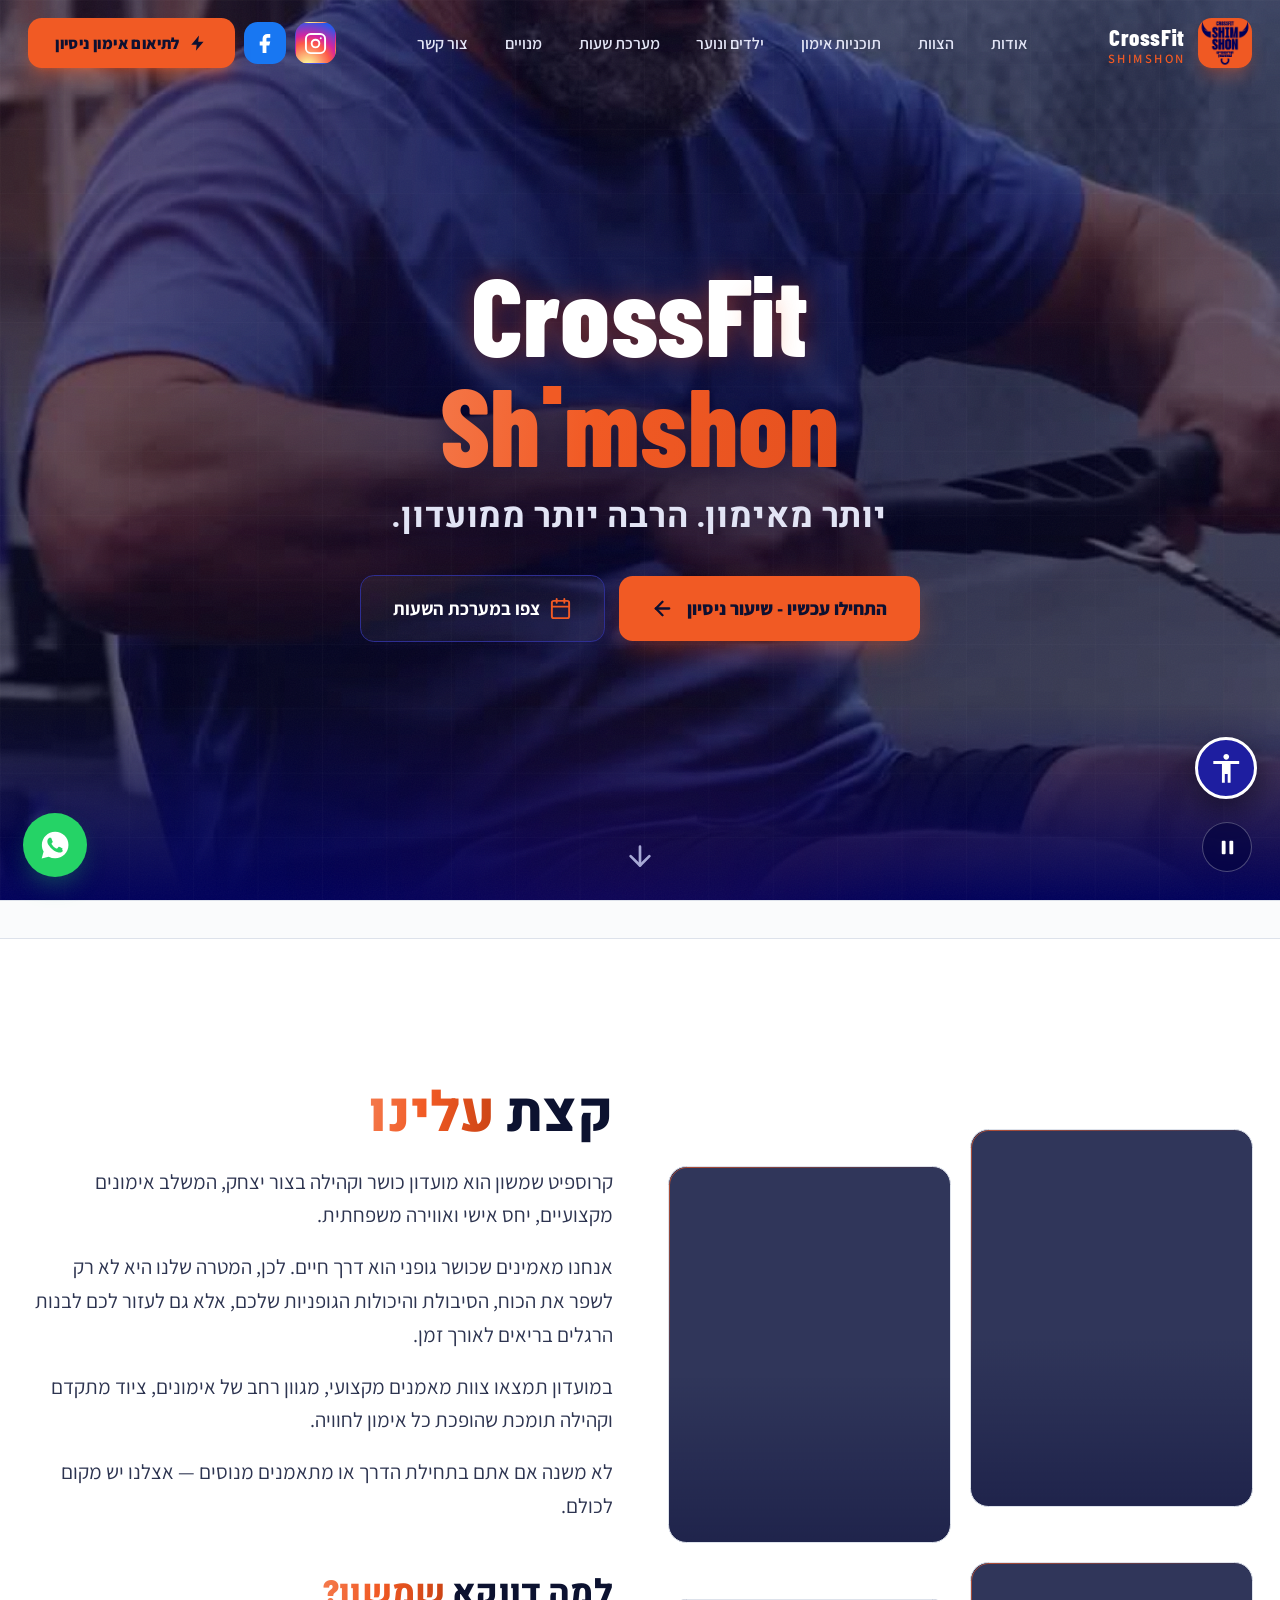
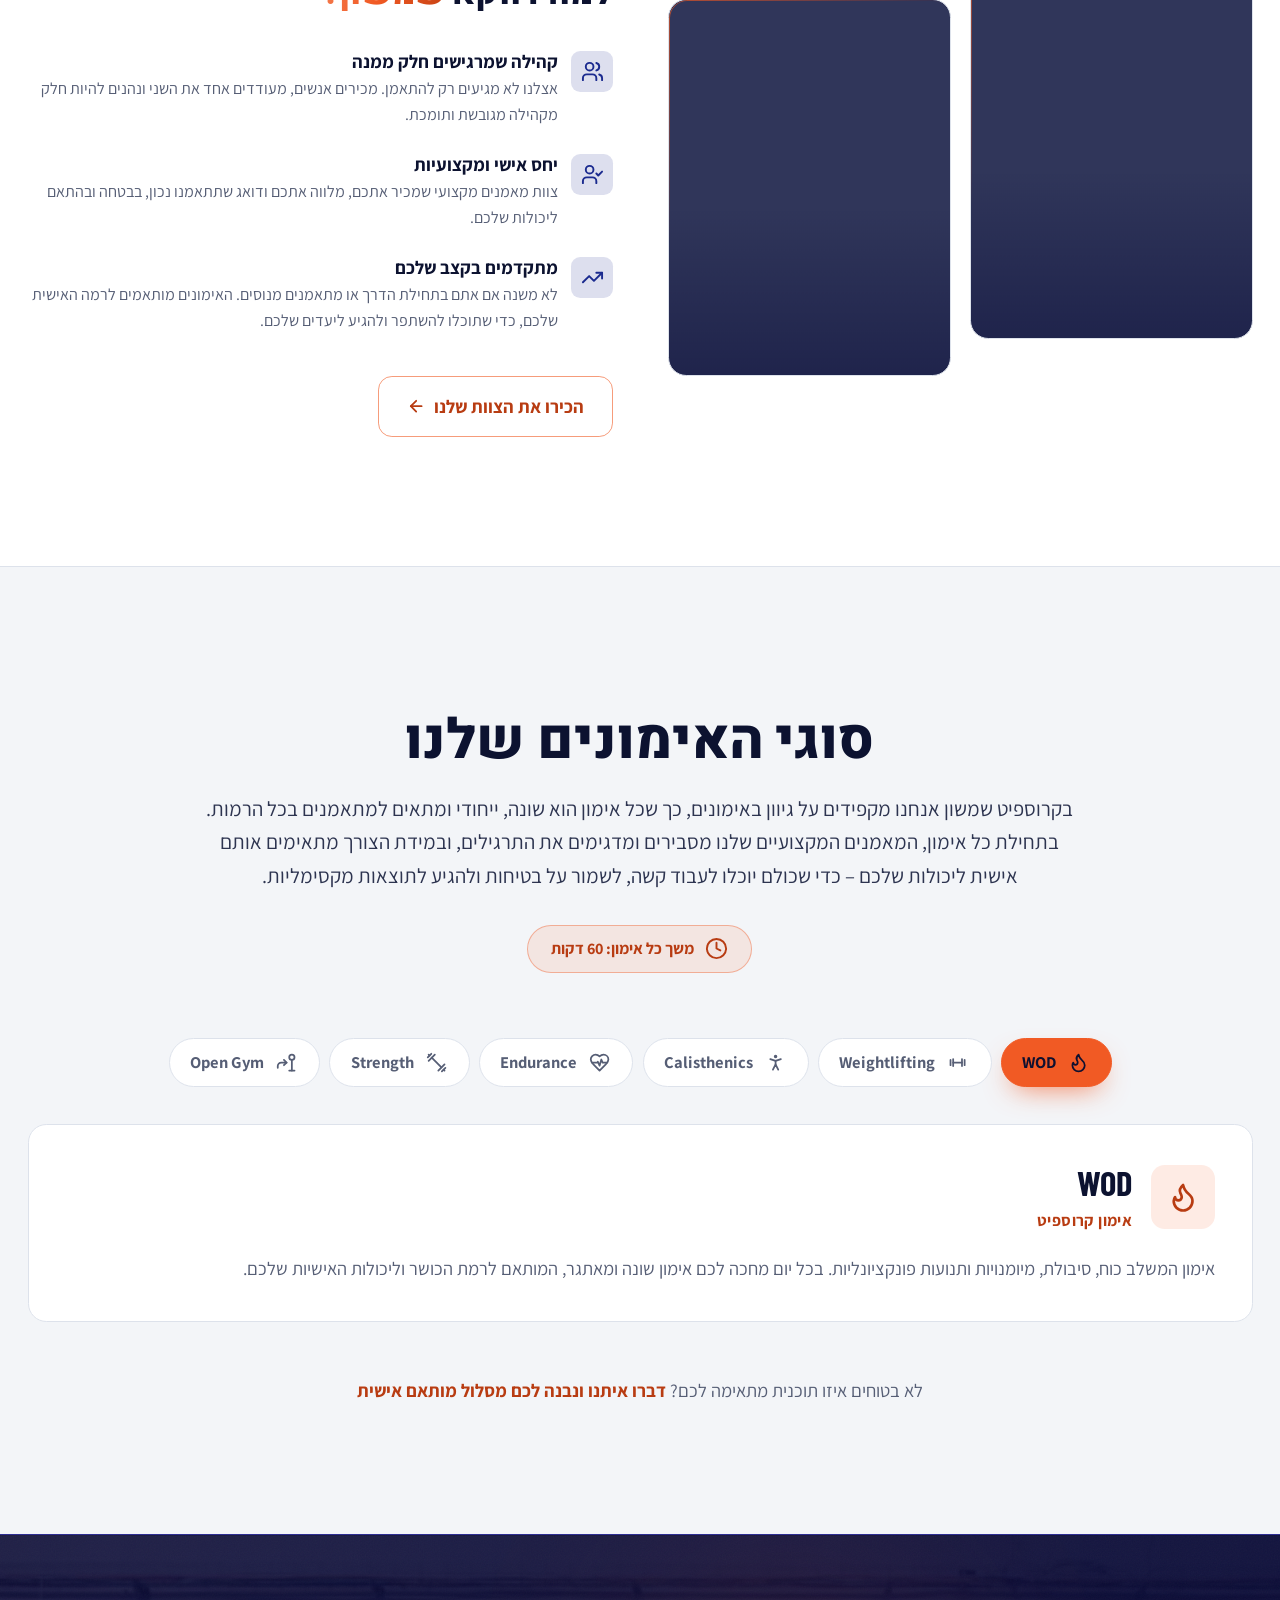
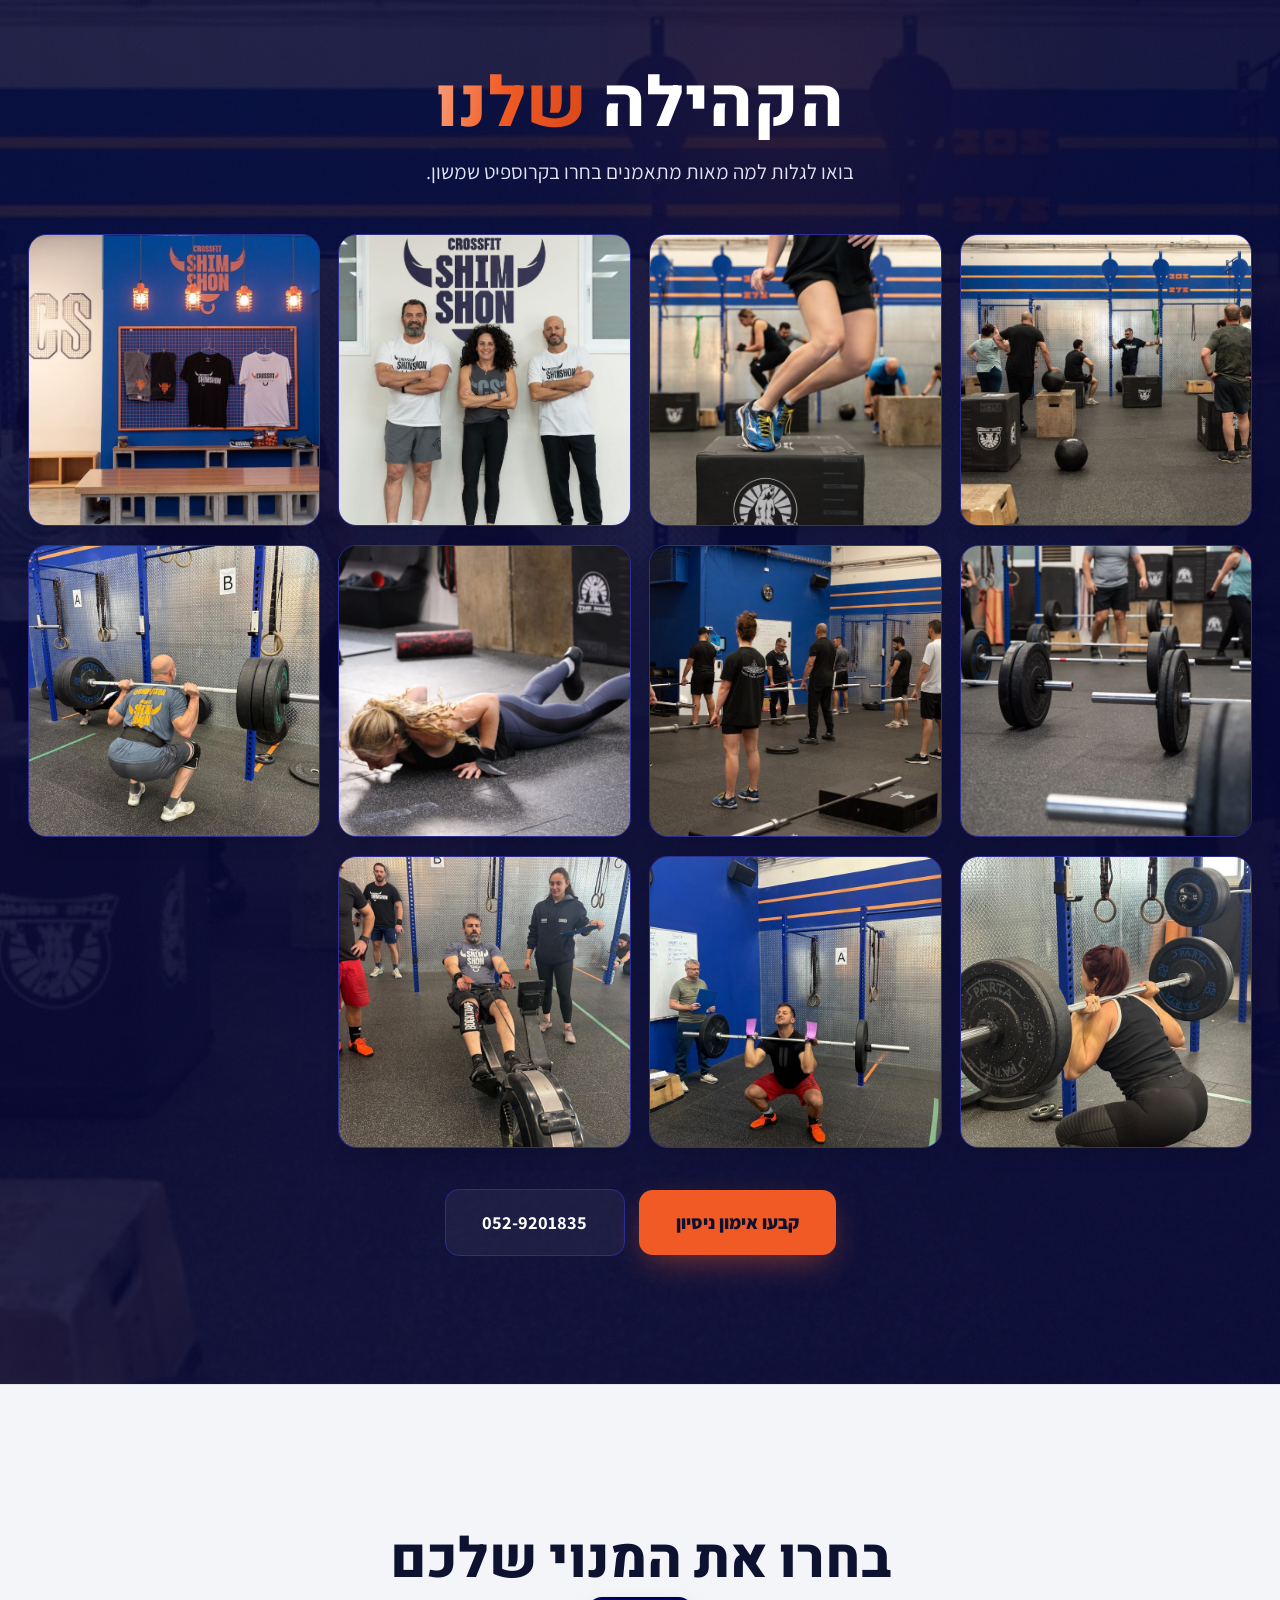
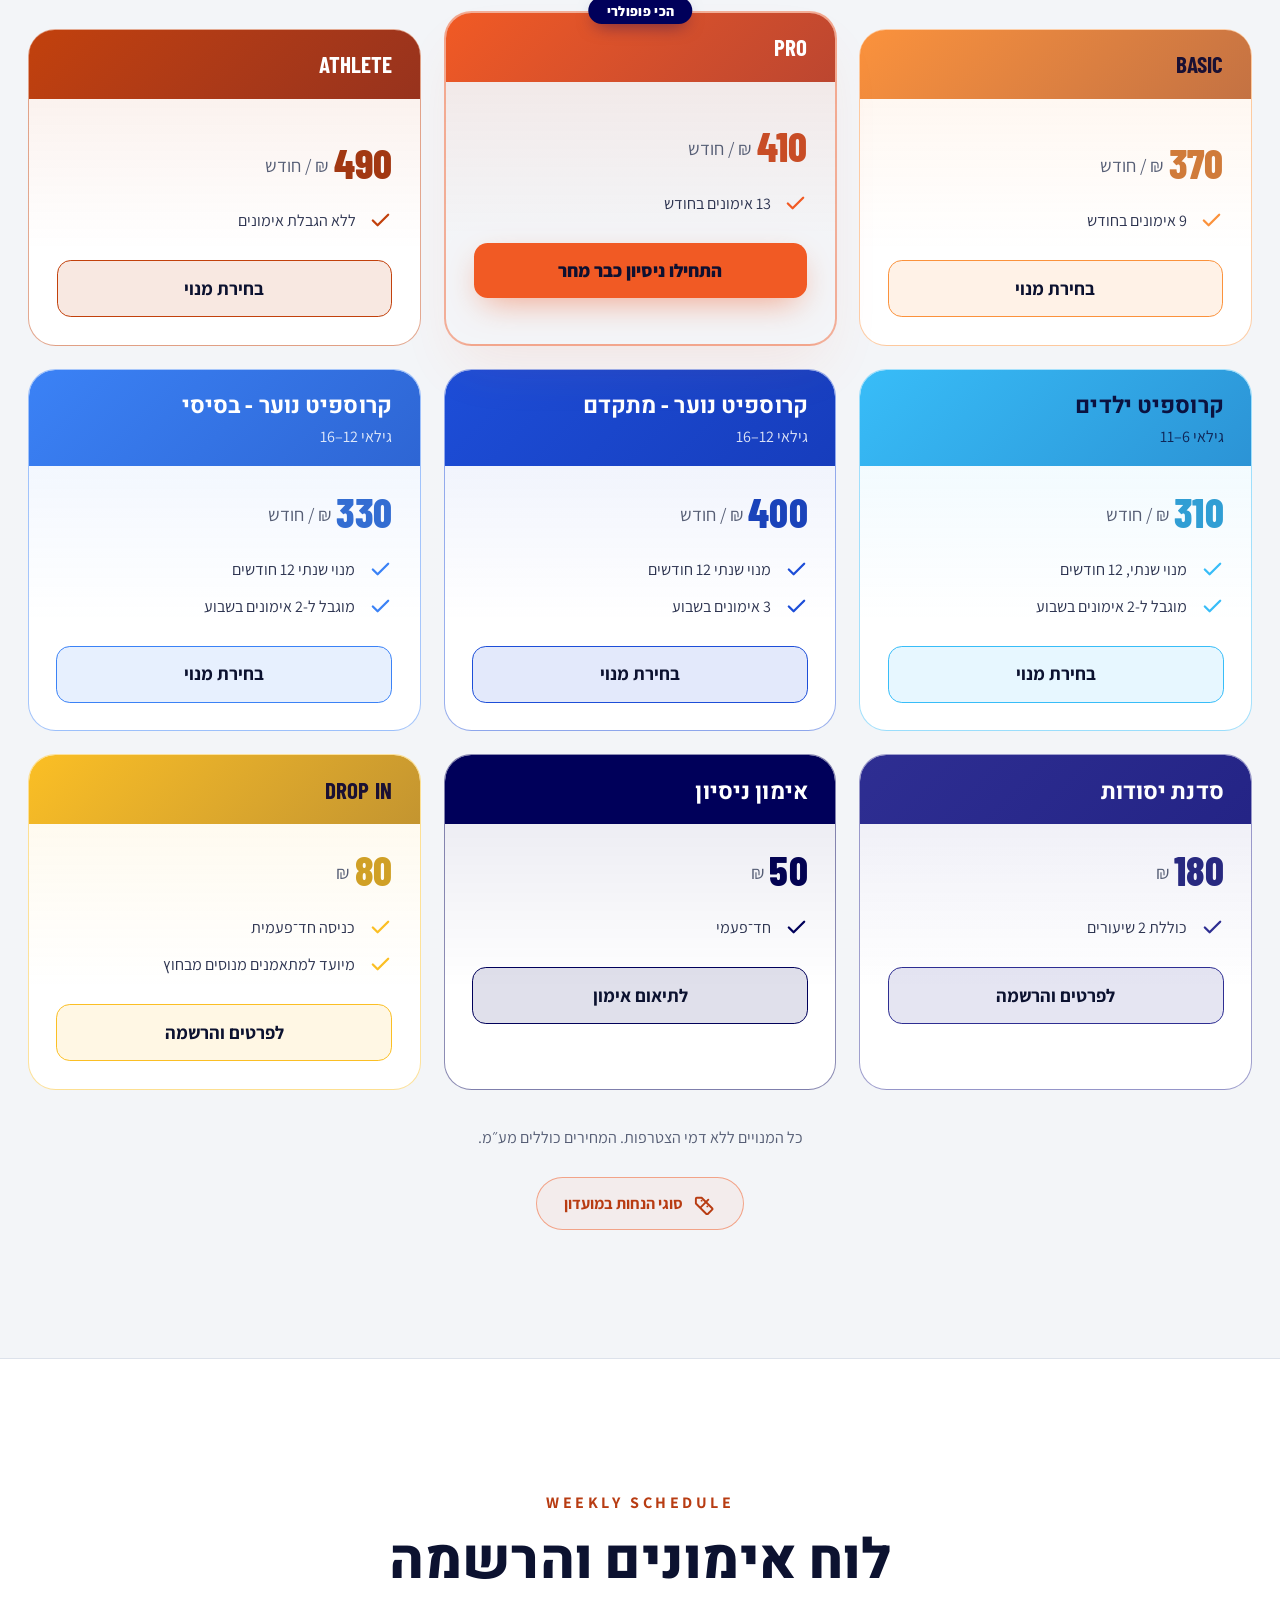
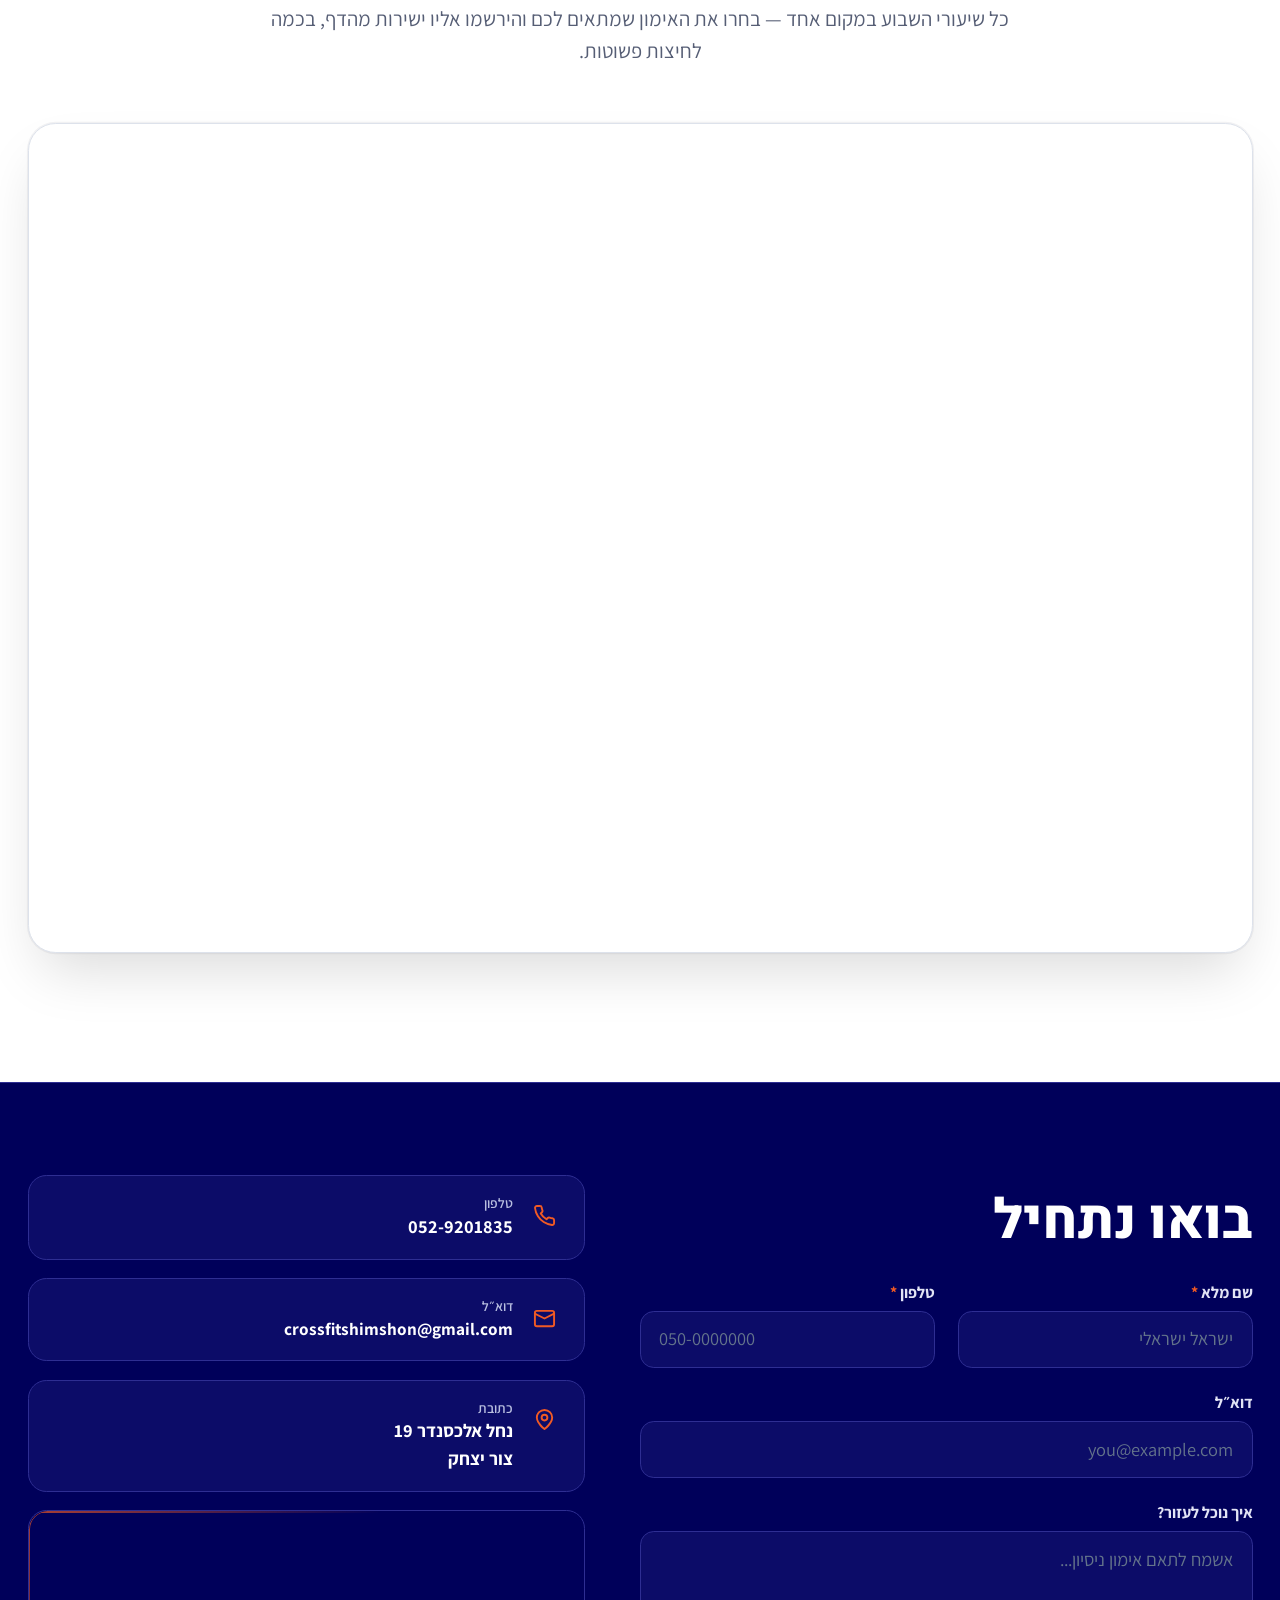
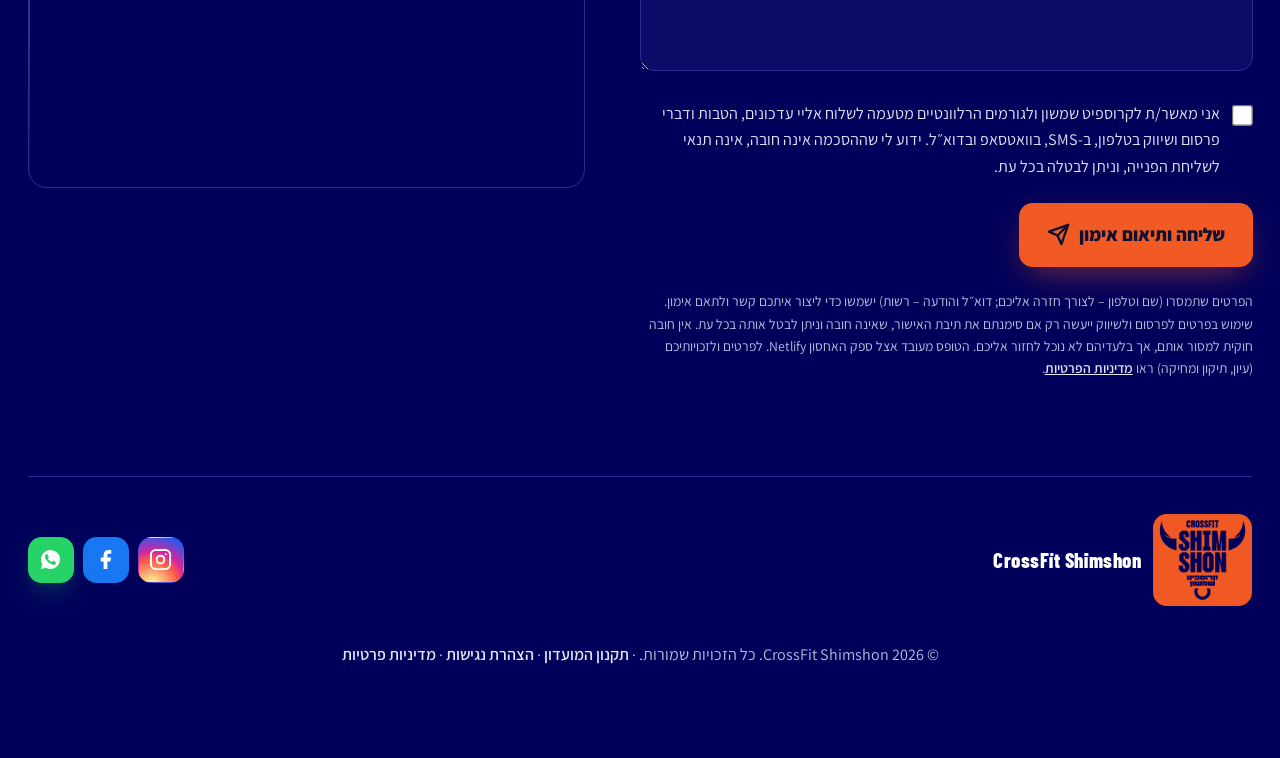
==== commit 47ebdb78: "Square tittle on Shimshon (hero, footer); team back-link ABOUT US -> עלינו Co-Authored-By: Claude Op" ====
--- a/index.html
+++ b/index.html
@@ -37,6 +37,7 @@
     /* CrossFit wordmark: square tittle over the "i", as in the official logo */
     .cf-i { position: relative; display: inline-block; line-height: 1; }
     .cf-i::after { content: ""; position: absolute; left: 50%; top: .16em; width: .16em; height: .16em; background: currentColor; transform: translateX(-50%); }
+    .gradient-text .cf-i::after { background: #F15A24; }
     /* ── Contact: consent checkbox + stacked info cards on desktop ── */
     .consent-box { width: 1.15rem; height: 1.15rem; margin-top: .2rem; flex-shrink: 0; accent-color: var(--primary); cursor: pointer; }
     @media (min-width: 1024px) { .contact-info { grid-template-columns: 1fr !important; } }
@@ -427,7 +428,7 @@
 
           <h1 class="font-display text-6xl font-extrabold leading-[.92] text-fg sm:text-7xl md:text-8xl">
             <span class="block text-glow"><span aria-hidden="true">CrossF<span class="cf-i">ı</span>t</span><span class="sr-only">CrossFit</span></span>
-            <span class="block gradient-text">Shimshon</span>
+            <span class="block gradient-text"><span aria-hidden="true">Sh<span class="cf-i">ı</span>mshon</span><span class="sr-only">Shimshon</span></span>
           </h1>
           <p class="mt-3 font-display text-2xl font-bold tracking-wide text-fg-2 sm:text-3xl">יותר מאימון. הרבה יותר ממועדון.</p>
 
@@ -942,7 +943,7 @@
         <div class="mt-16 flex flex-col items-center justify-between gap-6 border-t border-line pt-8 sm:flex-row">
           <a aria-label="קרוספיט שמשון" class="flex items-center gap-2.5" href="#hero">
             <img src="LOGO.png" alt="קרוספיט שמשון" class="h-20 w-auto rounded-xl">
-            <span class="font-display text-lg font-extrabold tracking-wide text-fg">CrossF<span class="cf-i">ı</span>t Shimshon</span>
+            <span class="font-display text-lg font-extrabold tracking-wide text-fg">CrossF<span class="cf-i">ı</span>t Sh<span class="cf-i">ı</span>mshon</span>
           </a>
 
           <!-- social -->
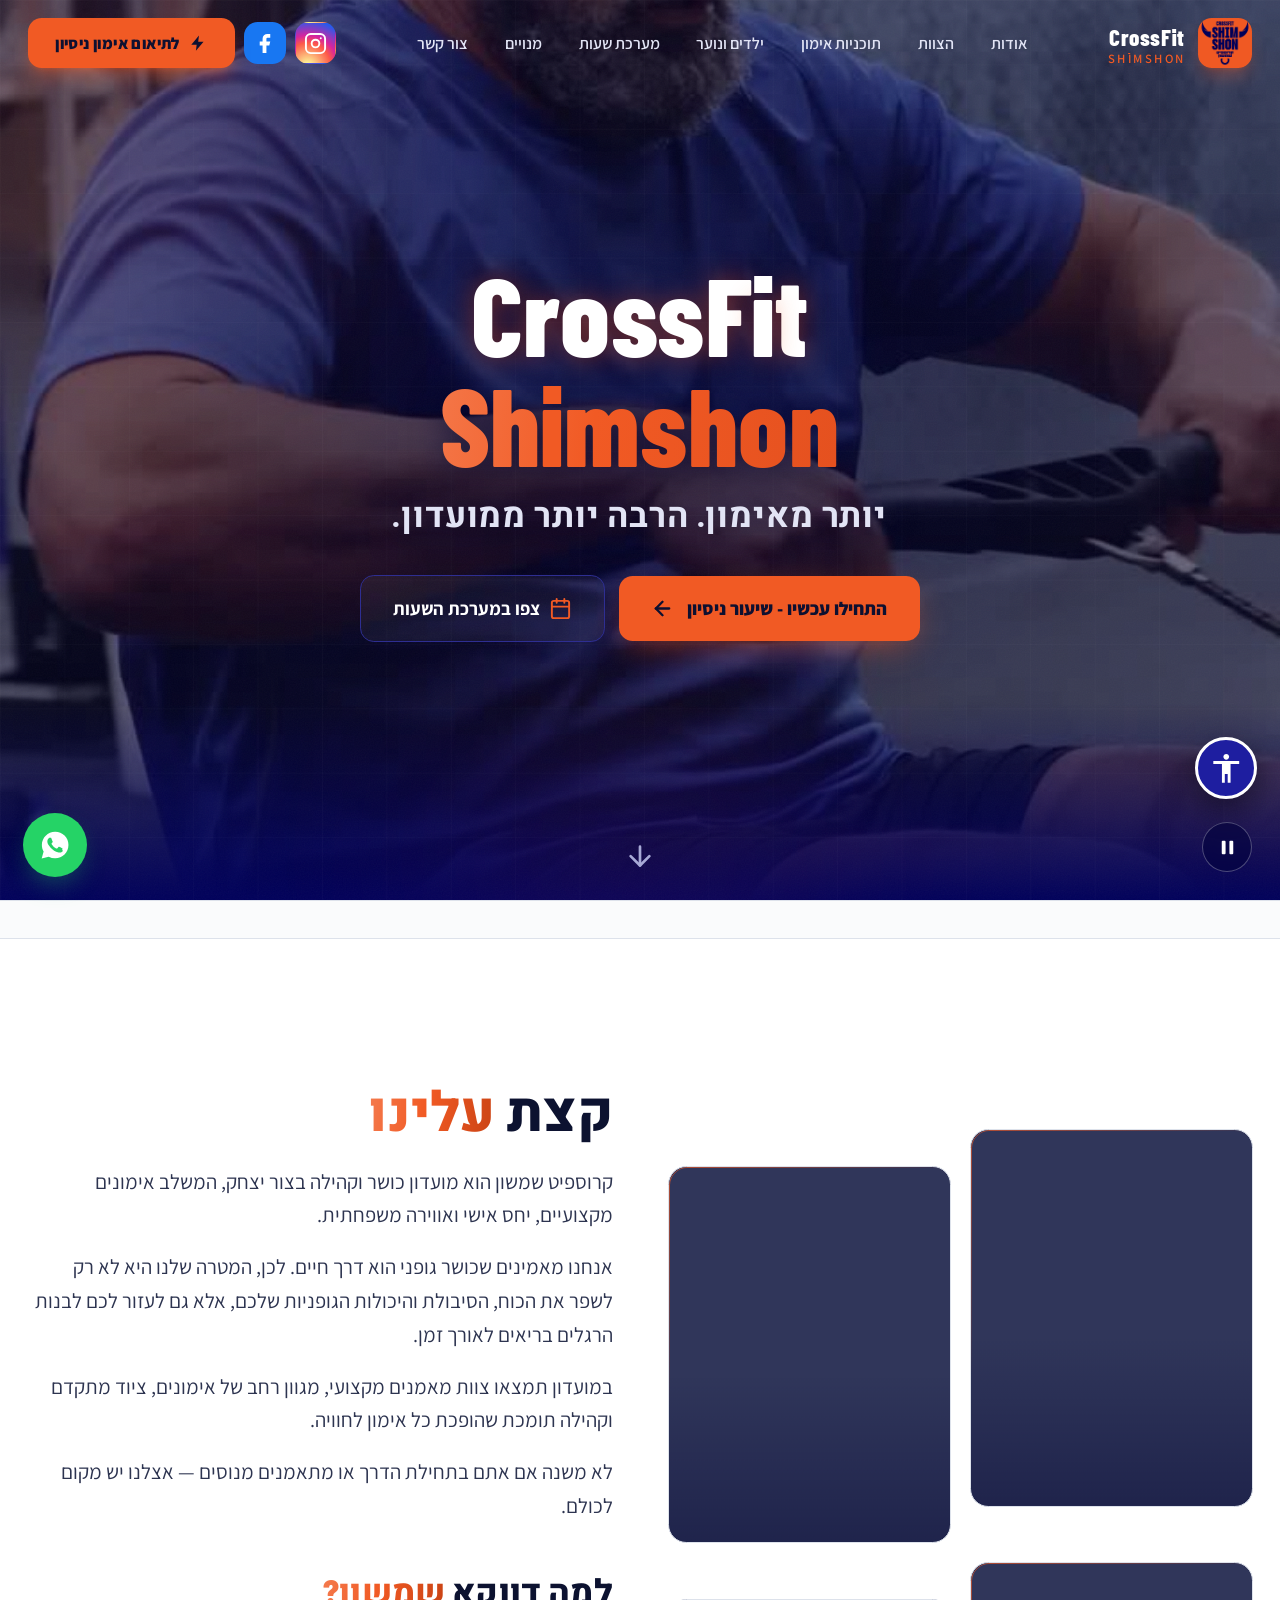
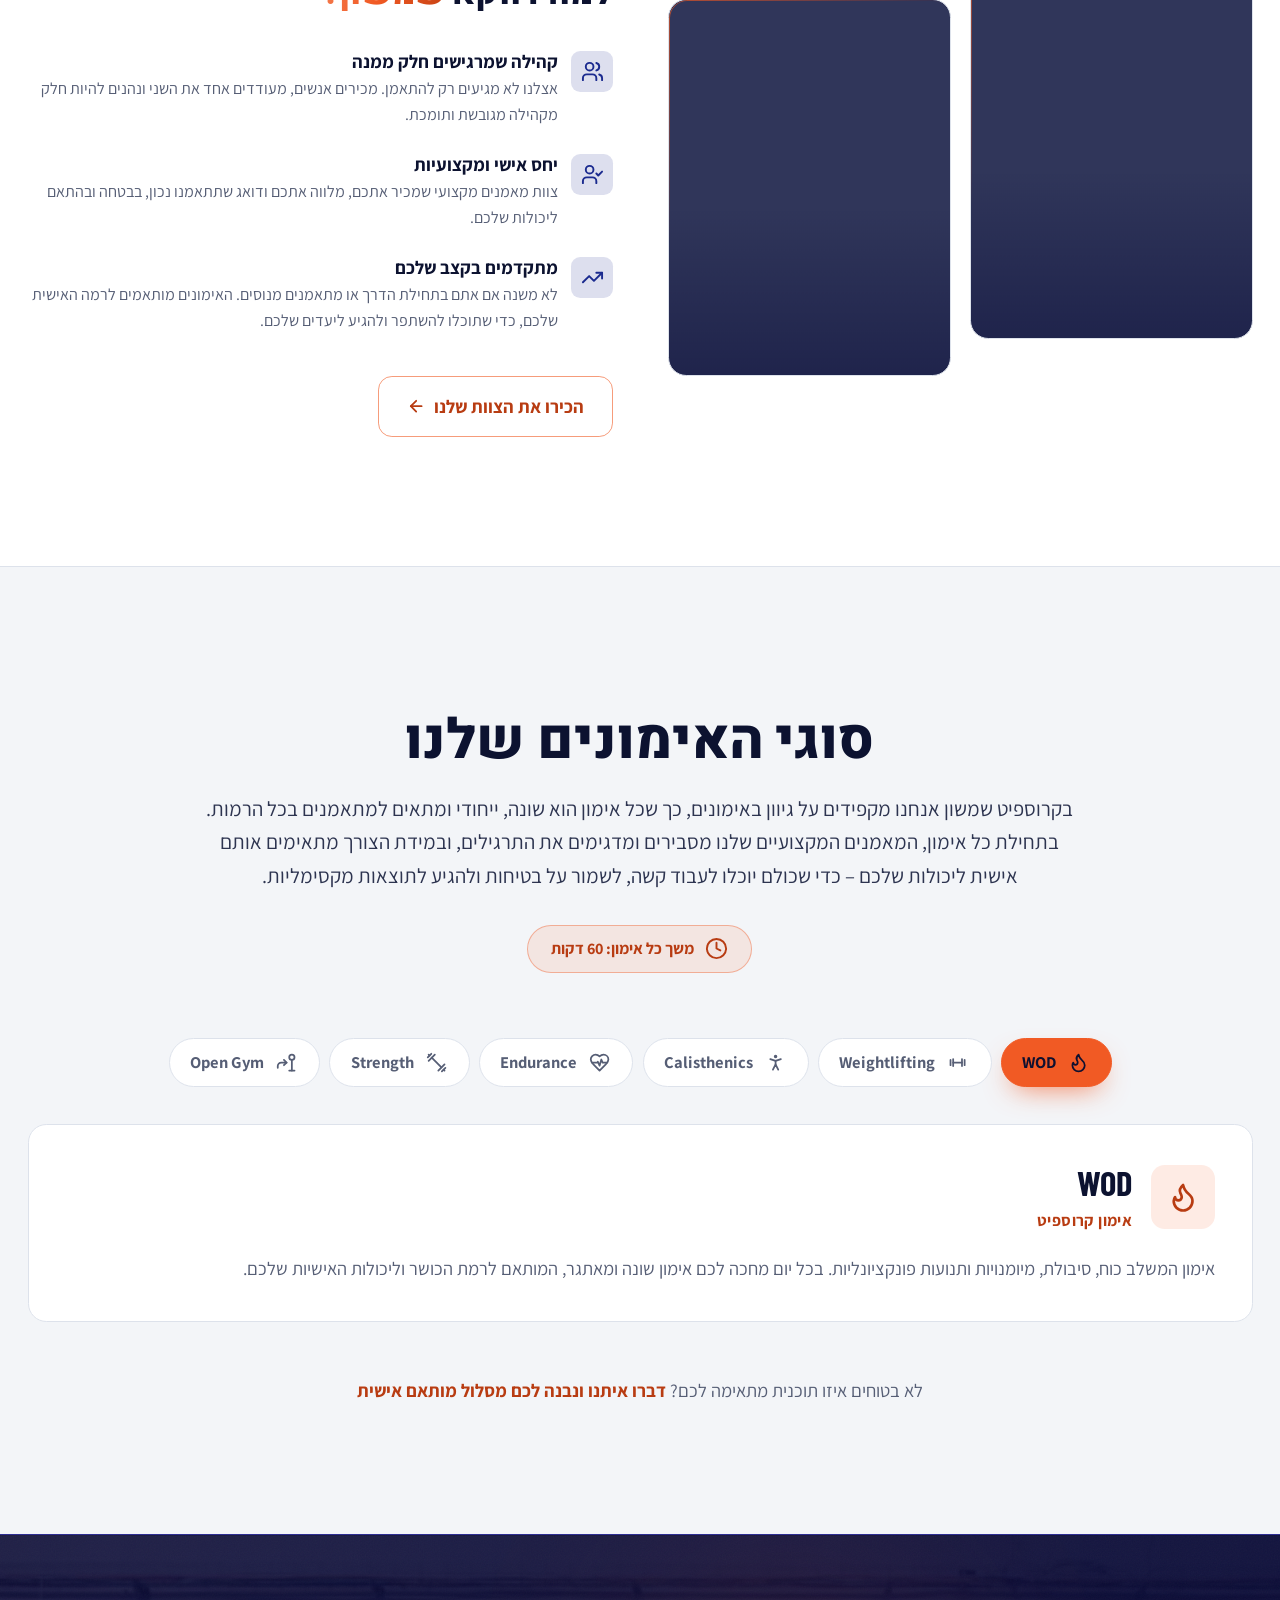
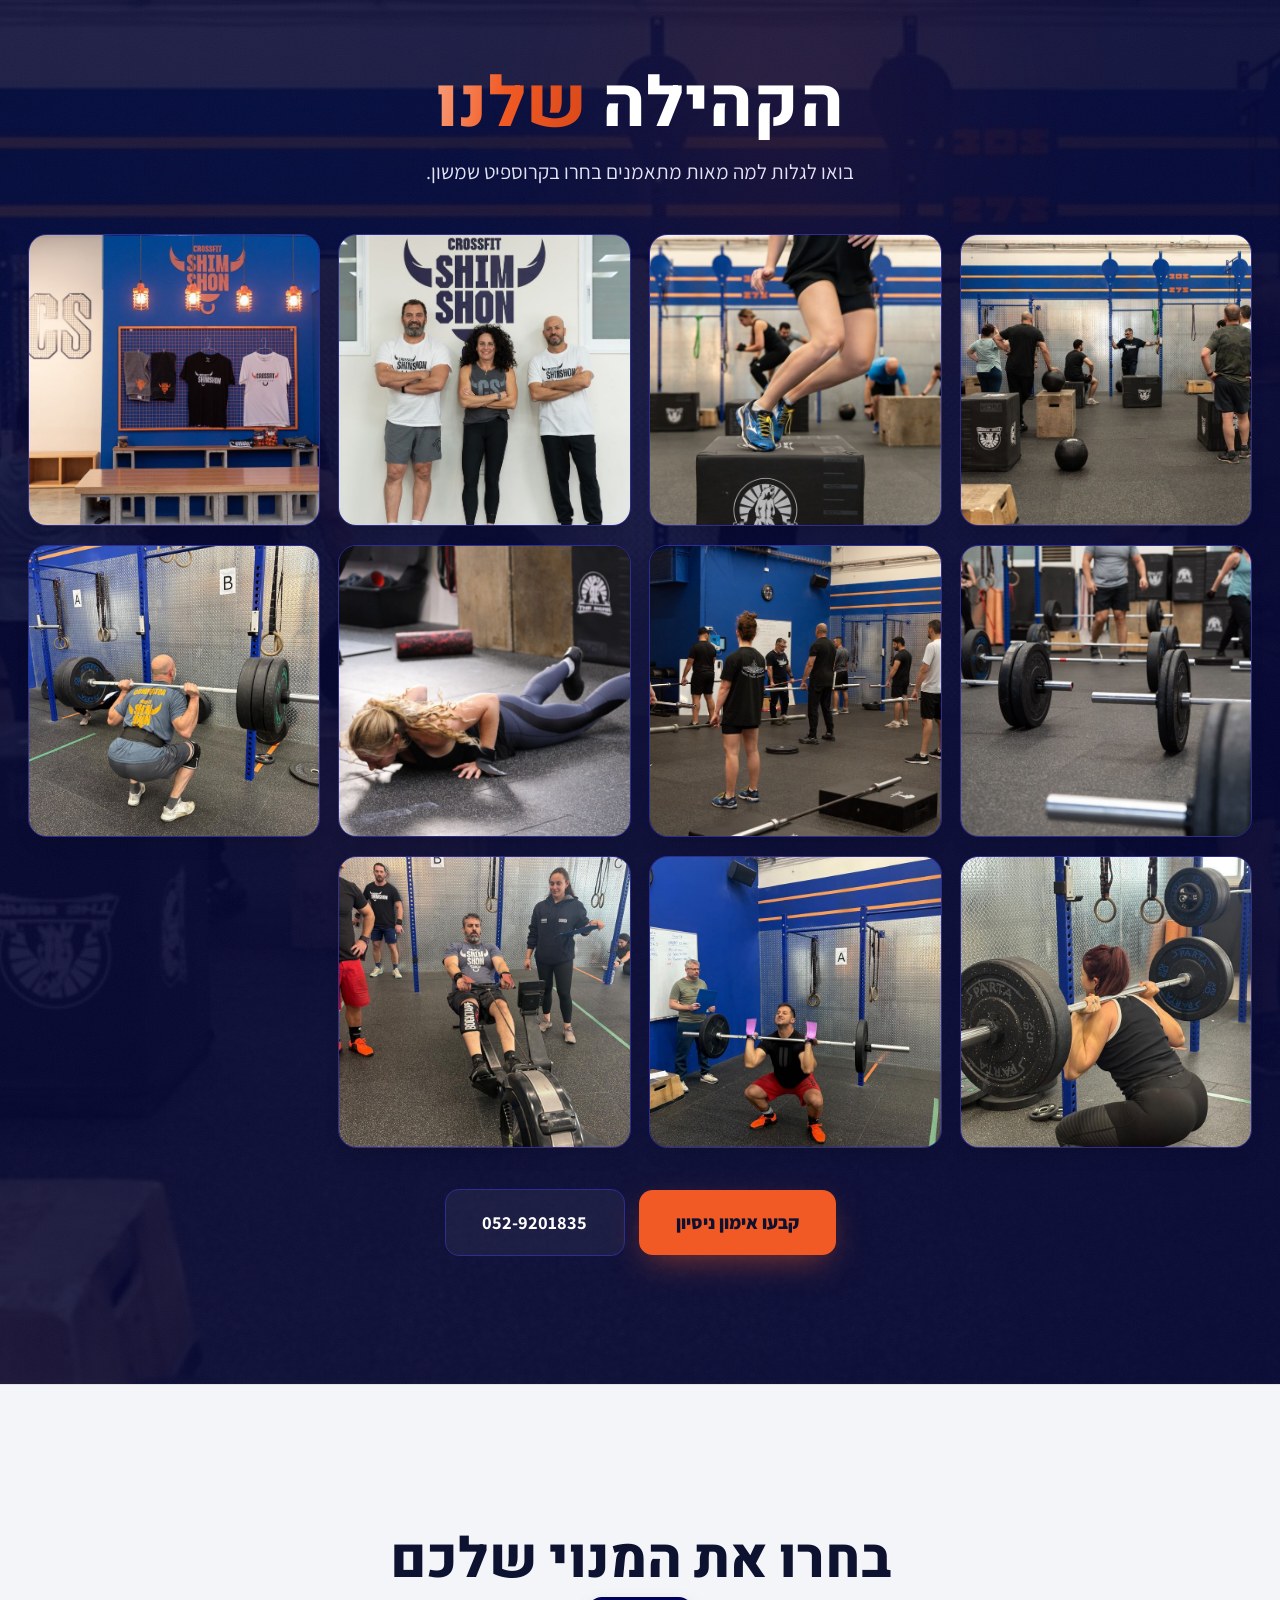
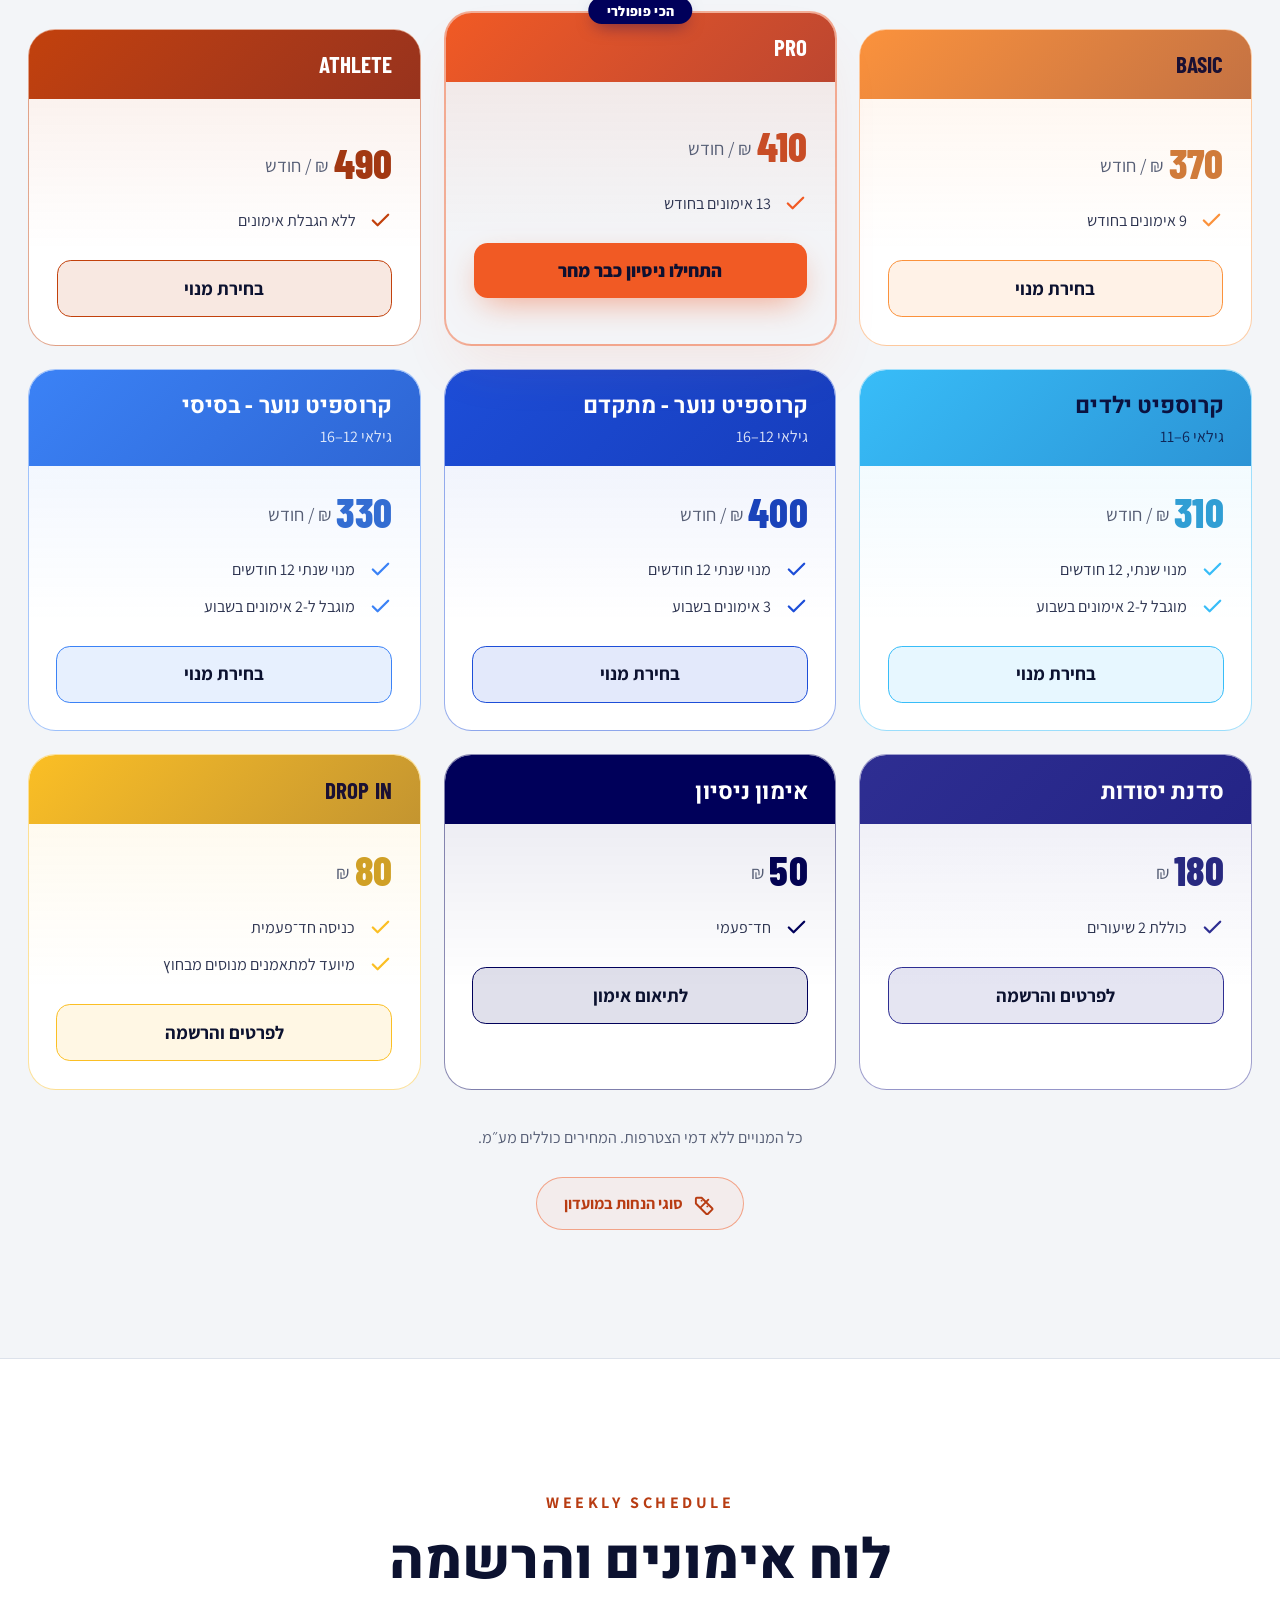
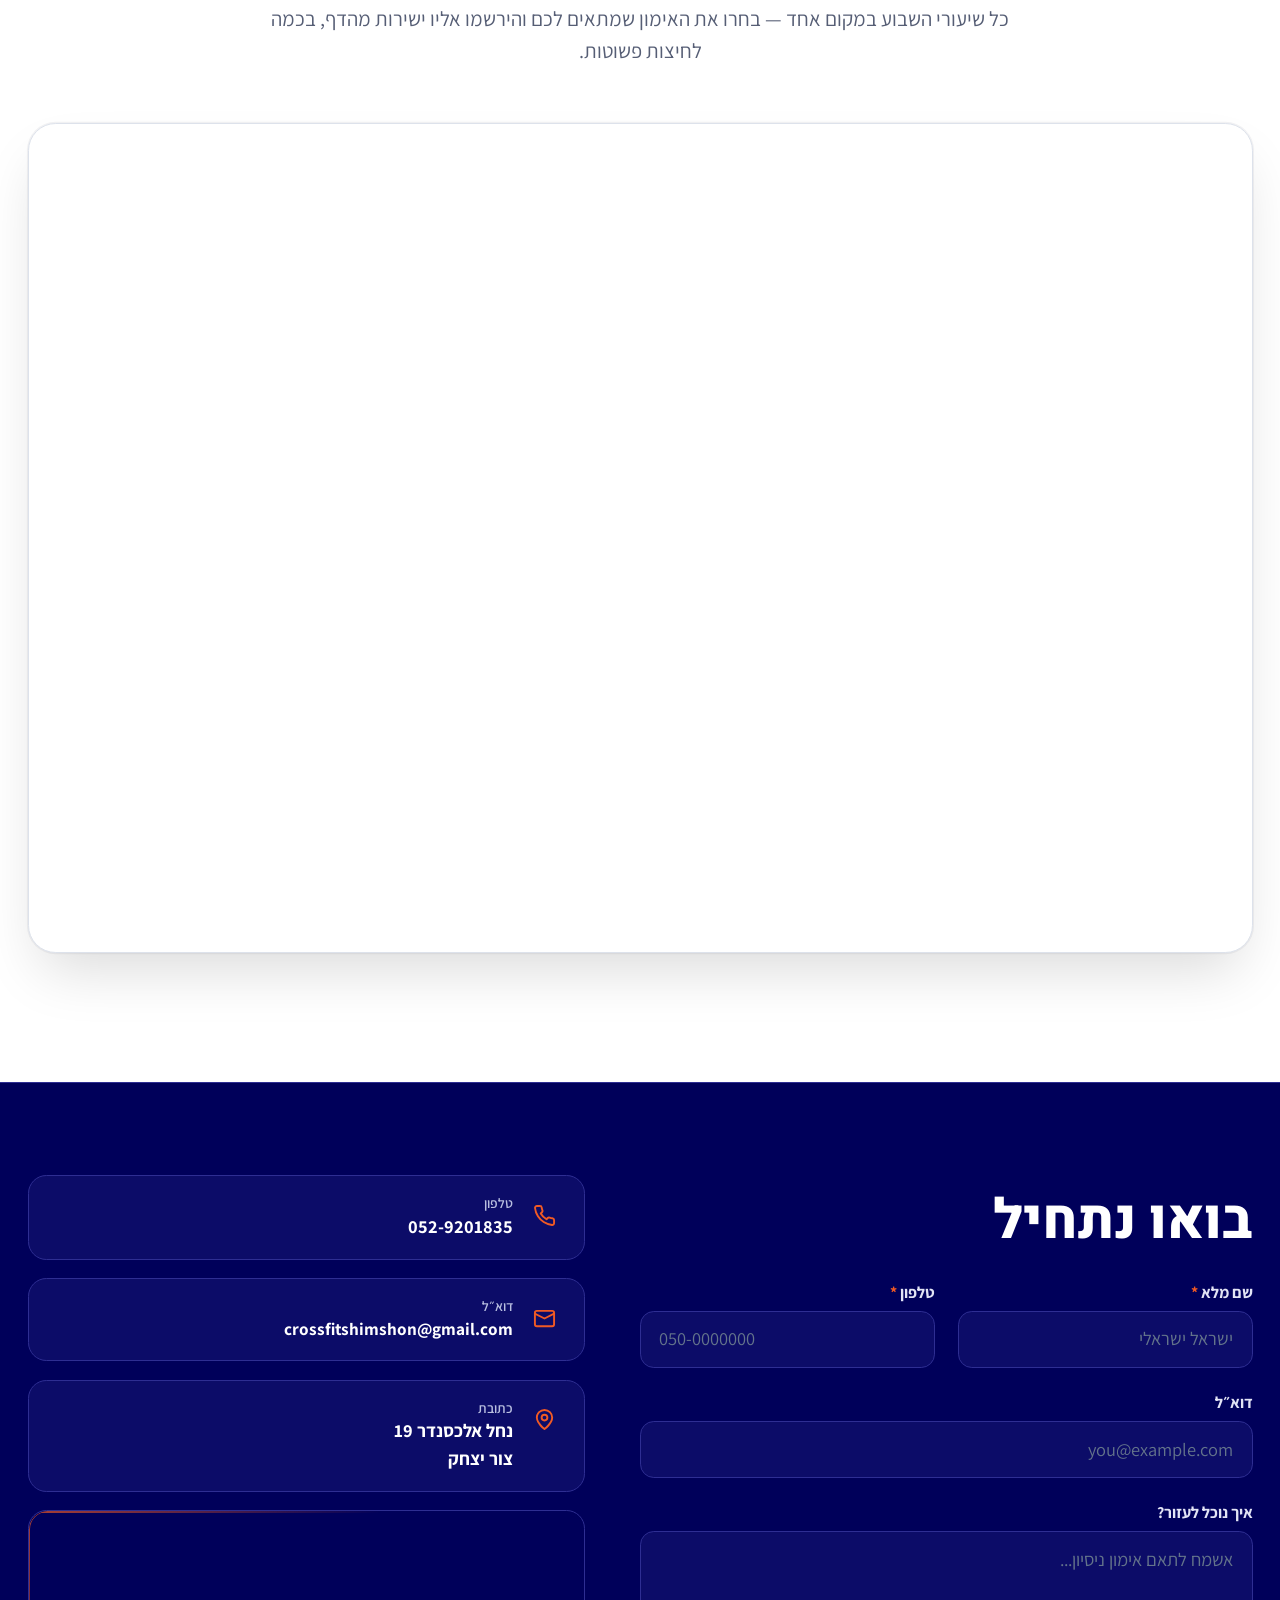
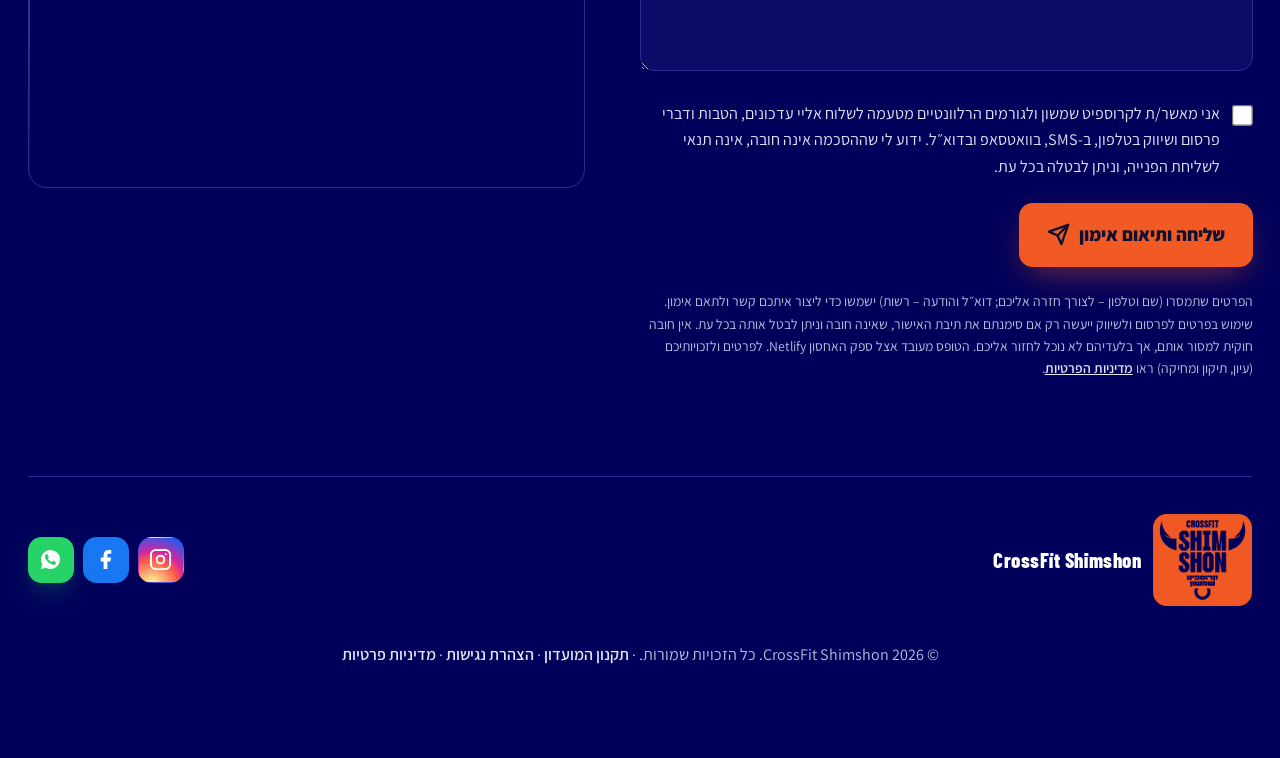
==== commit f0dbf101: "Fix Shimshon i stem in gradient text (Safari), square dot on header SHIMSHON, remove KIDS & TEENS / " ====
--- a/index.html
+++ b/index.html
@@ -37,7 +37,10 @@
     /* CrossFit wordmark: square tittle over the "i", as in the official logo */
     .cf-i { position: relative; display: inline-block; line-height: 1; }
     .cf-i::after { content: ""; position: absolute; left: 50%; top: .16em; width: .16em; height: .16em; background: currentColor; transform: translateX(-50%); }
+    .gradient-text .cf-i { color: #F15A24; -webkit-text-fill-color: #F15A24; }
     .gradient-text .cf-i::after { background: #F15A24; }
+    .cf-I { position: relative; display: inline-block; line-height: 1; }
+    .cf-I::after { content: ""; position: absolute; left: calc(50% - .1em); top: -.03em; width: .13em; height: .13em; background: currentColor; transform: translateX(-50%); }
     /* ── Contact: consent checkbox + stacked info cards on desktop ── */
     .consent-box { width: 1.15rem; height: 1.15rem; margin-top: .2rem; flex-shrink: 0; accent-color: var(--primary); cursor: pointer; }
     @media (min-width: 1024px) { .contact-info { grid-template-columns: 1fr !important; } }
@@ -352,7 +355,7 @@
         <img src="LOGO.png" alt="קרוספיט שמשון" class="h-11 w-auto rounded-xl shadow-lg shadow-primary/30 transition-transform duration-300 group-hover:rotate-[-8deg]">
         <span class="flex flex-col items-center leading-none">
           <span class="font-display text-xl font-extrabold tracking-wide text-fg">CrossF<span class="cf-i">ı</span>t</span>
-          <span class="text-[11px] font-semibold tracking-[.2em] text-primary-fg">SHIMSHON</span>
+          <span class="text-[11px] font-semibold tracking-[.2em] text-primary-fg" aria-label="SHIMSHON">SH<span class="cf-I">I</span>MSHON</span>
         </span>
       </a>
 
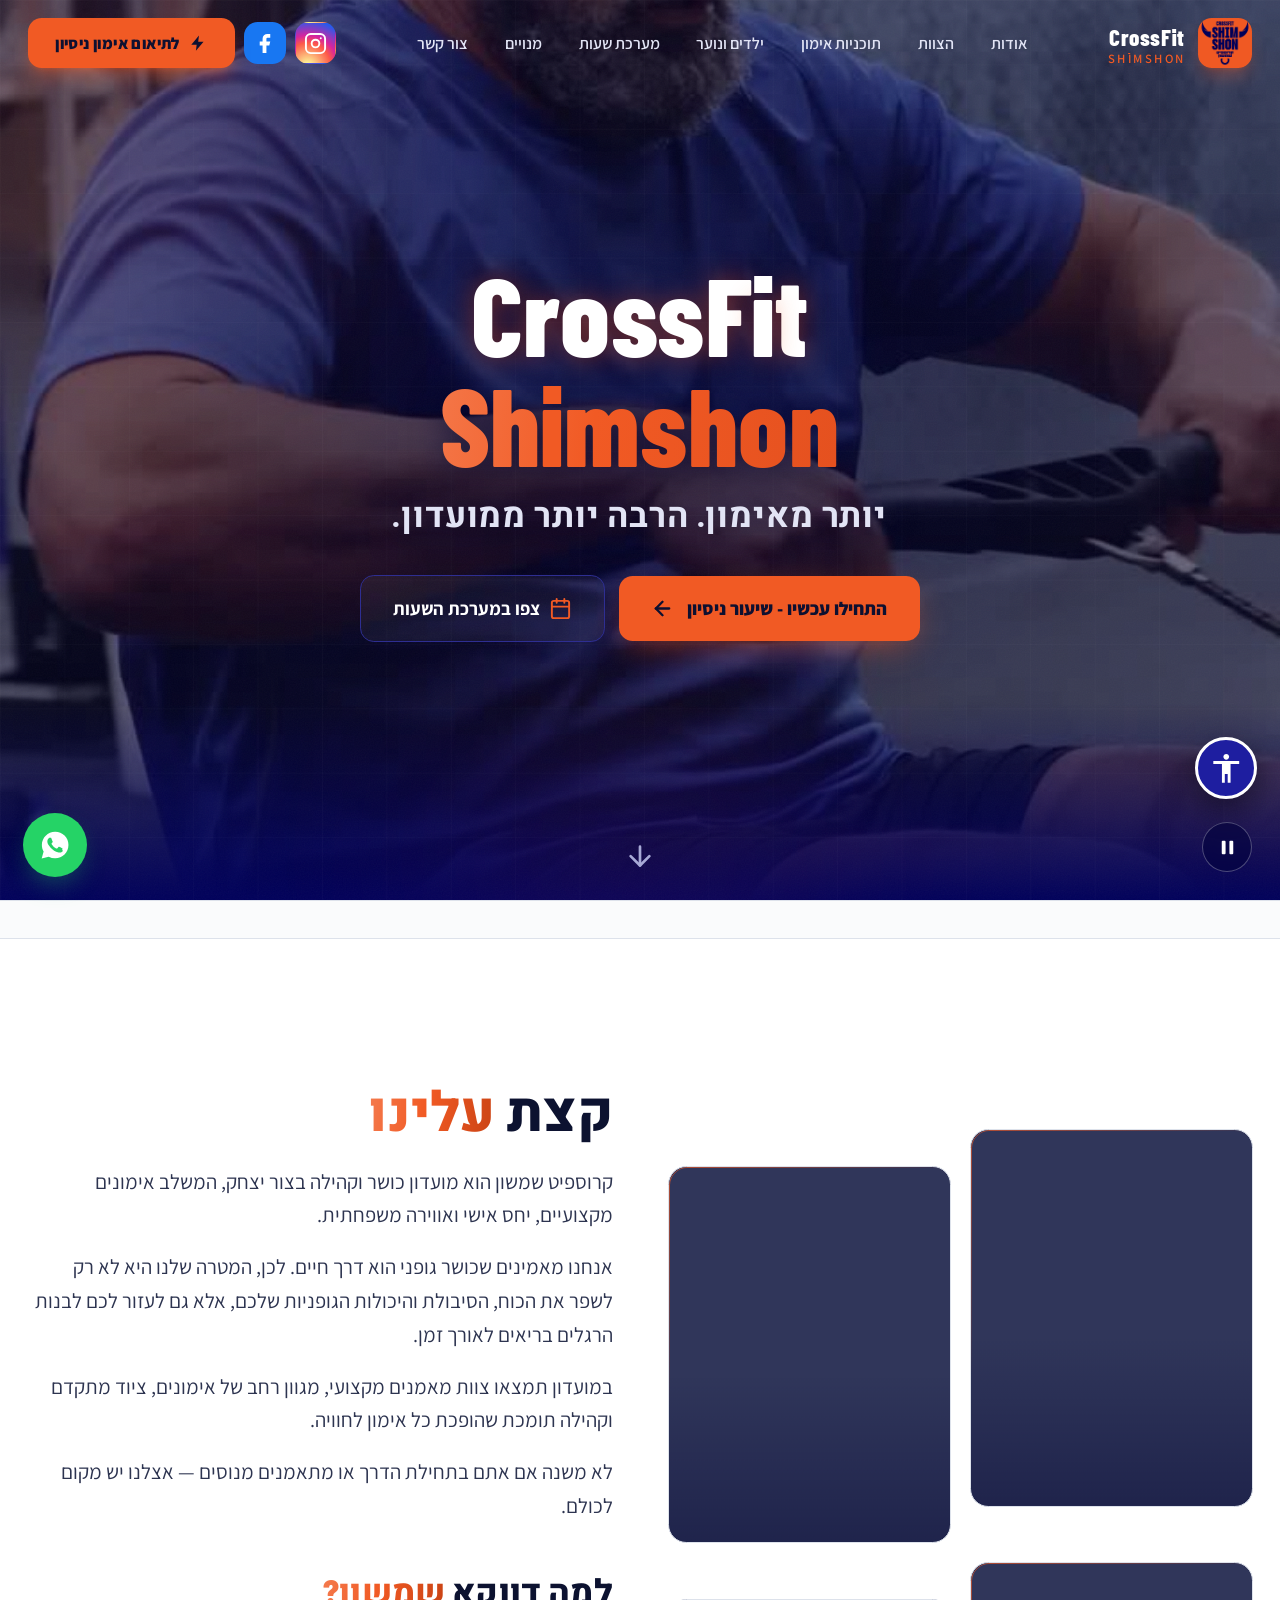
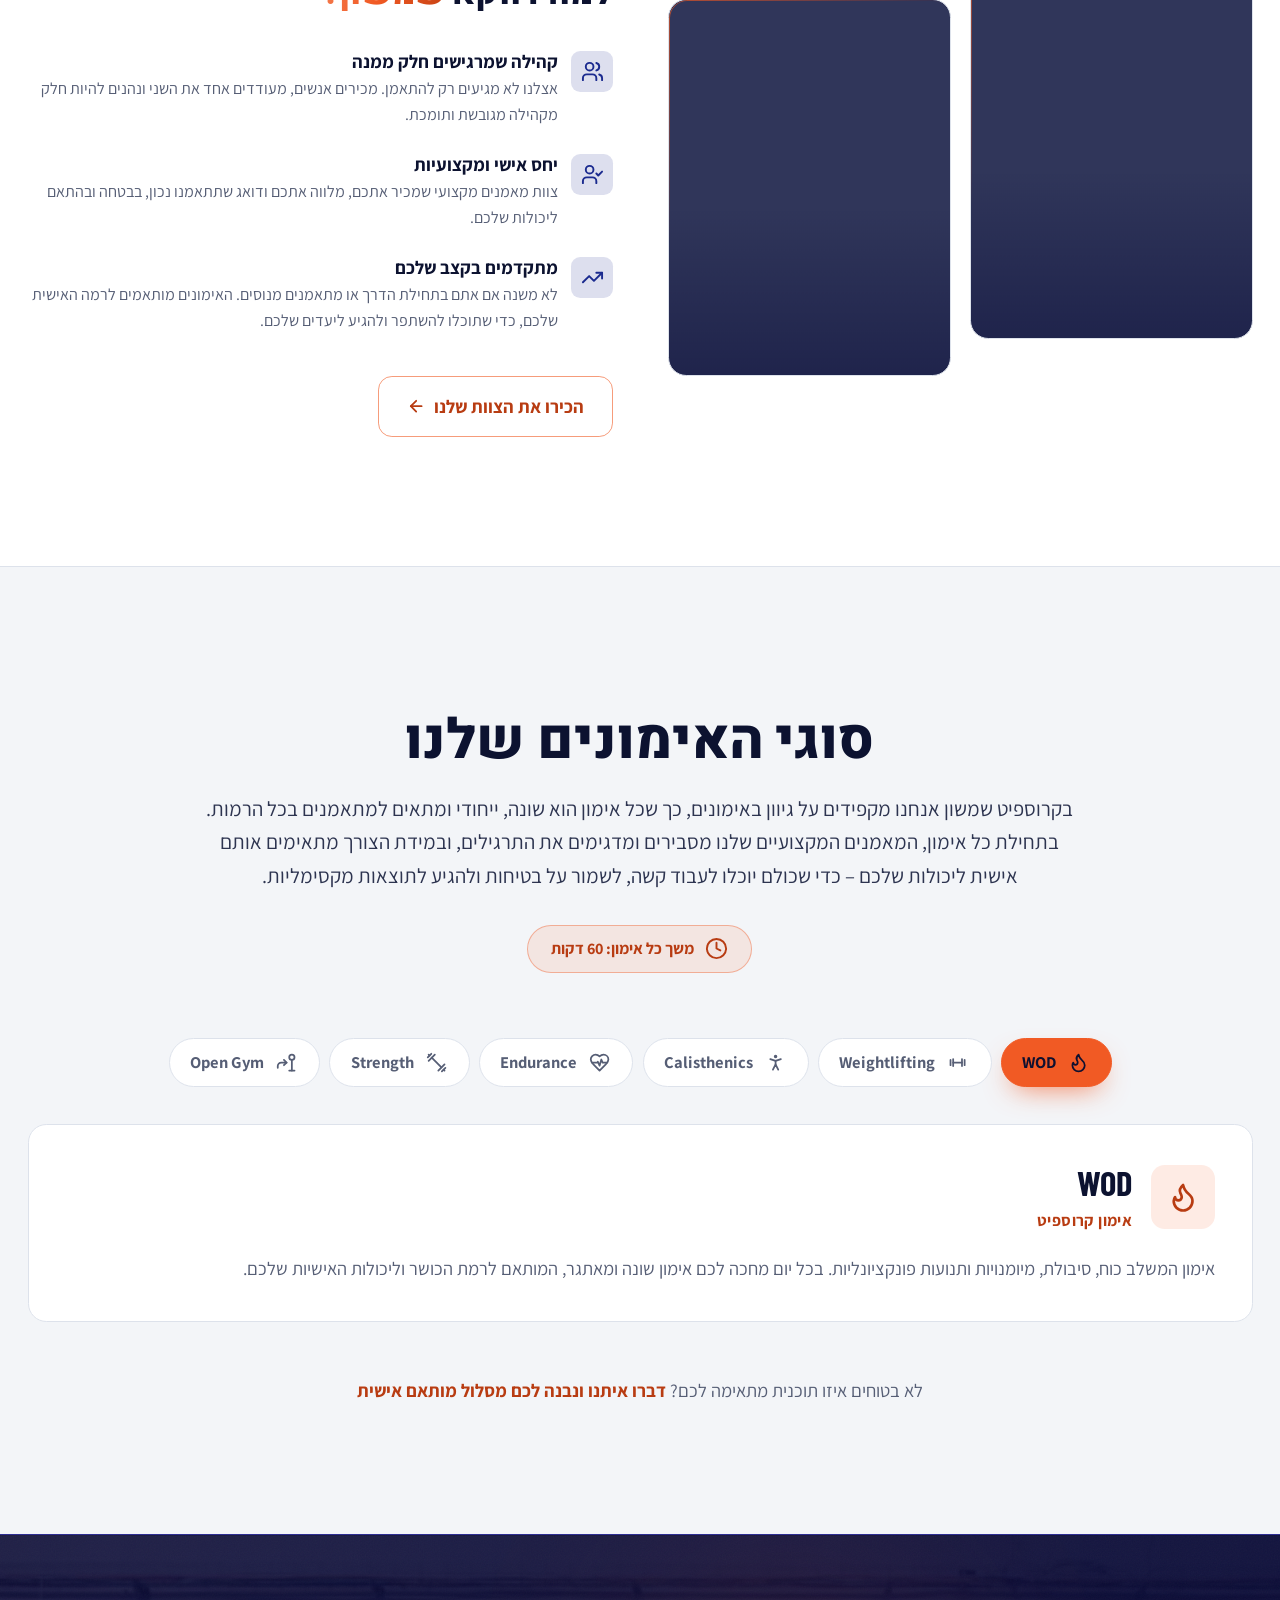
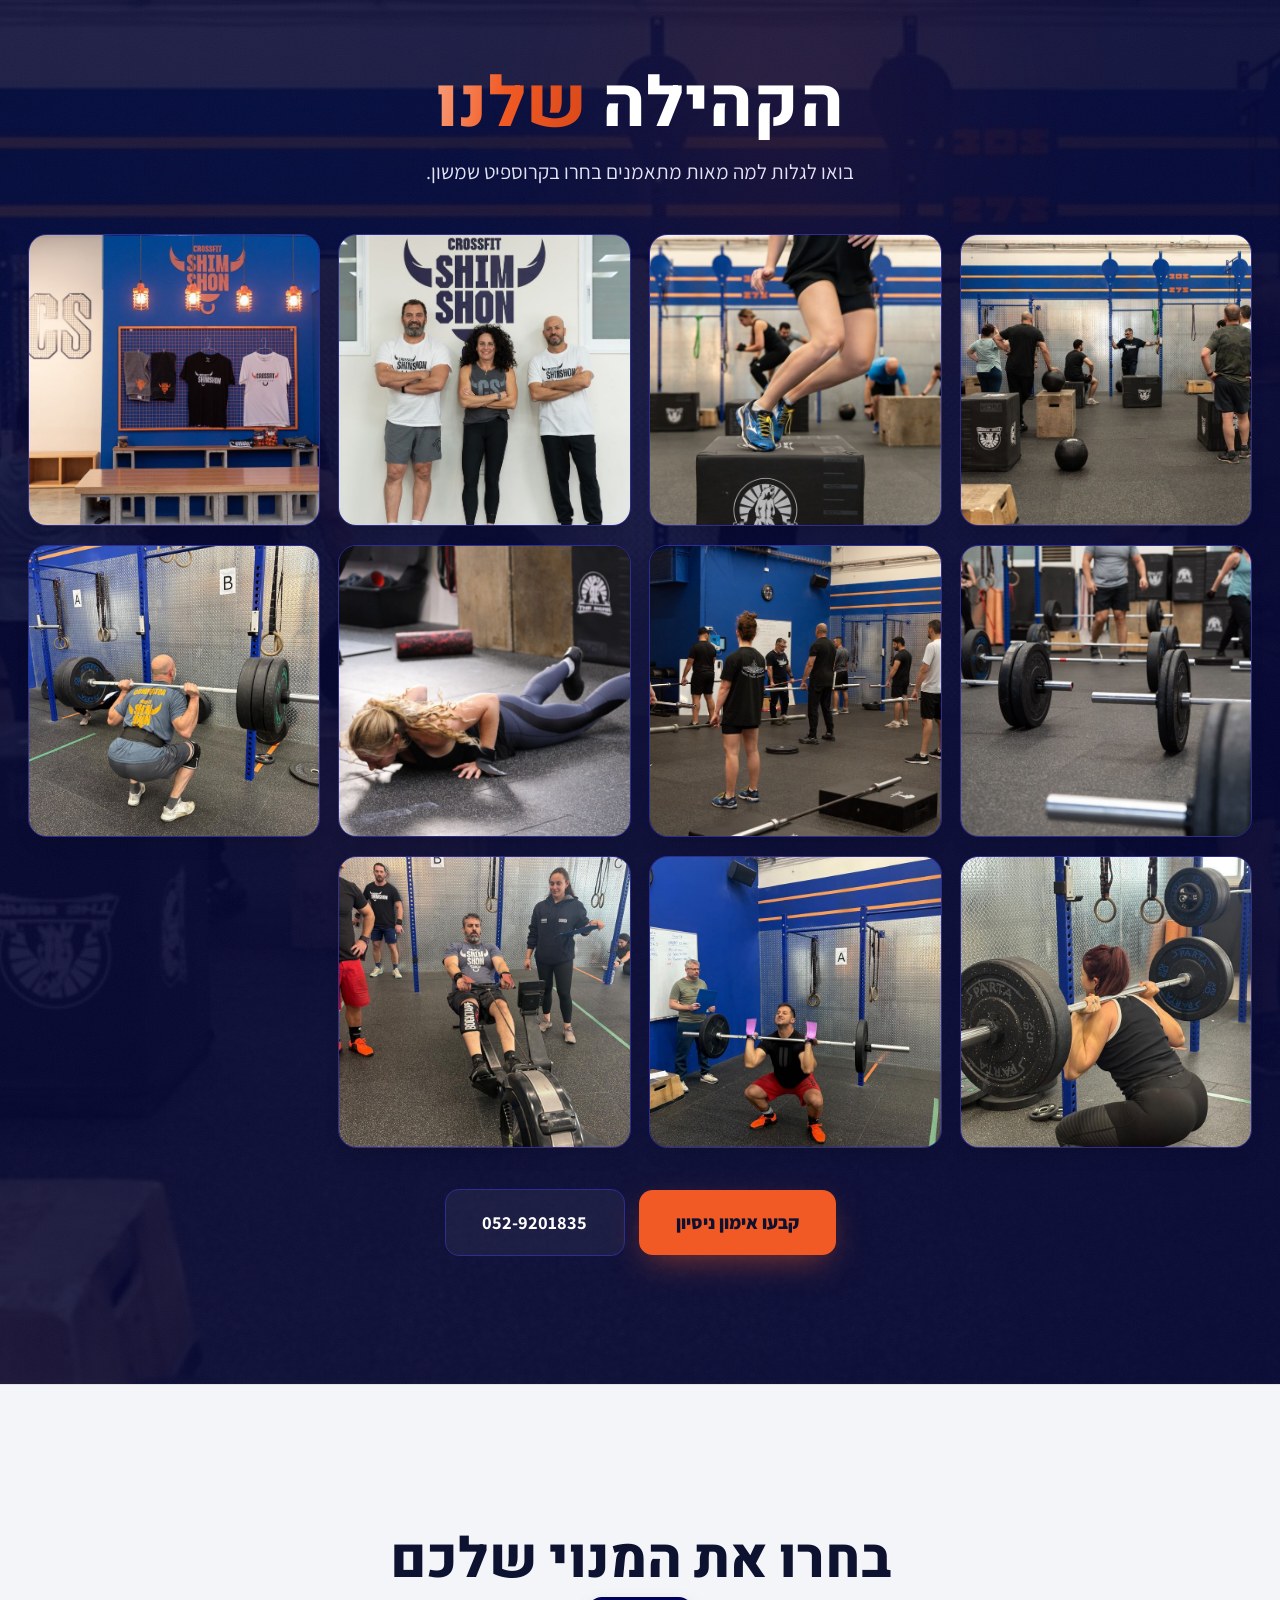
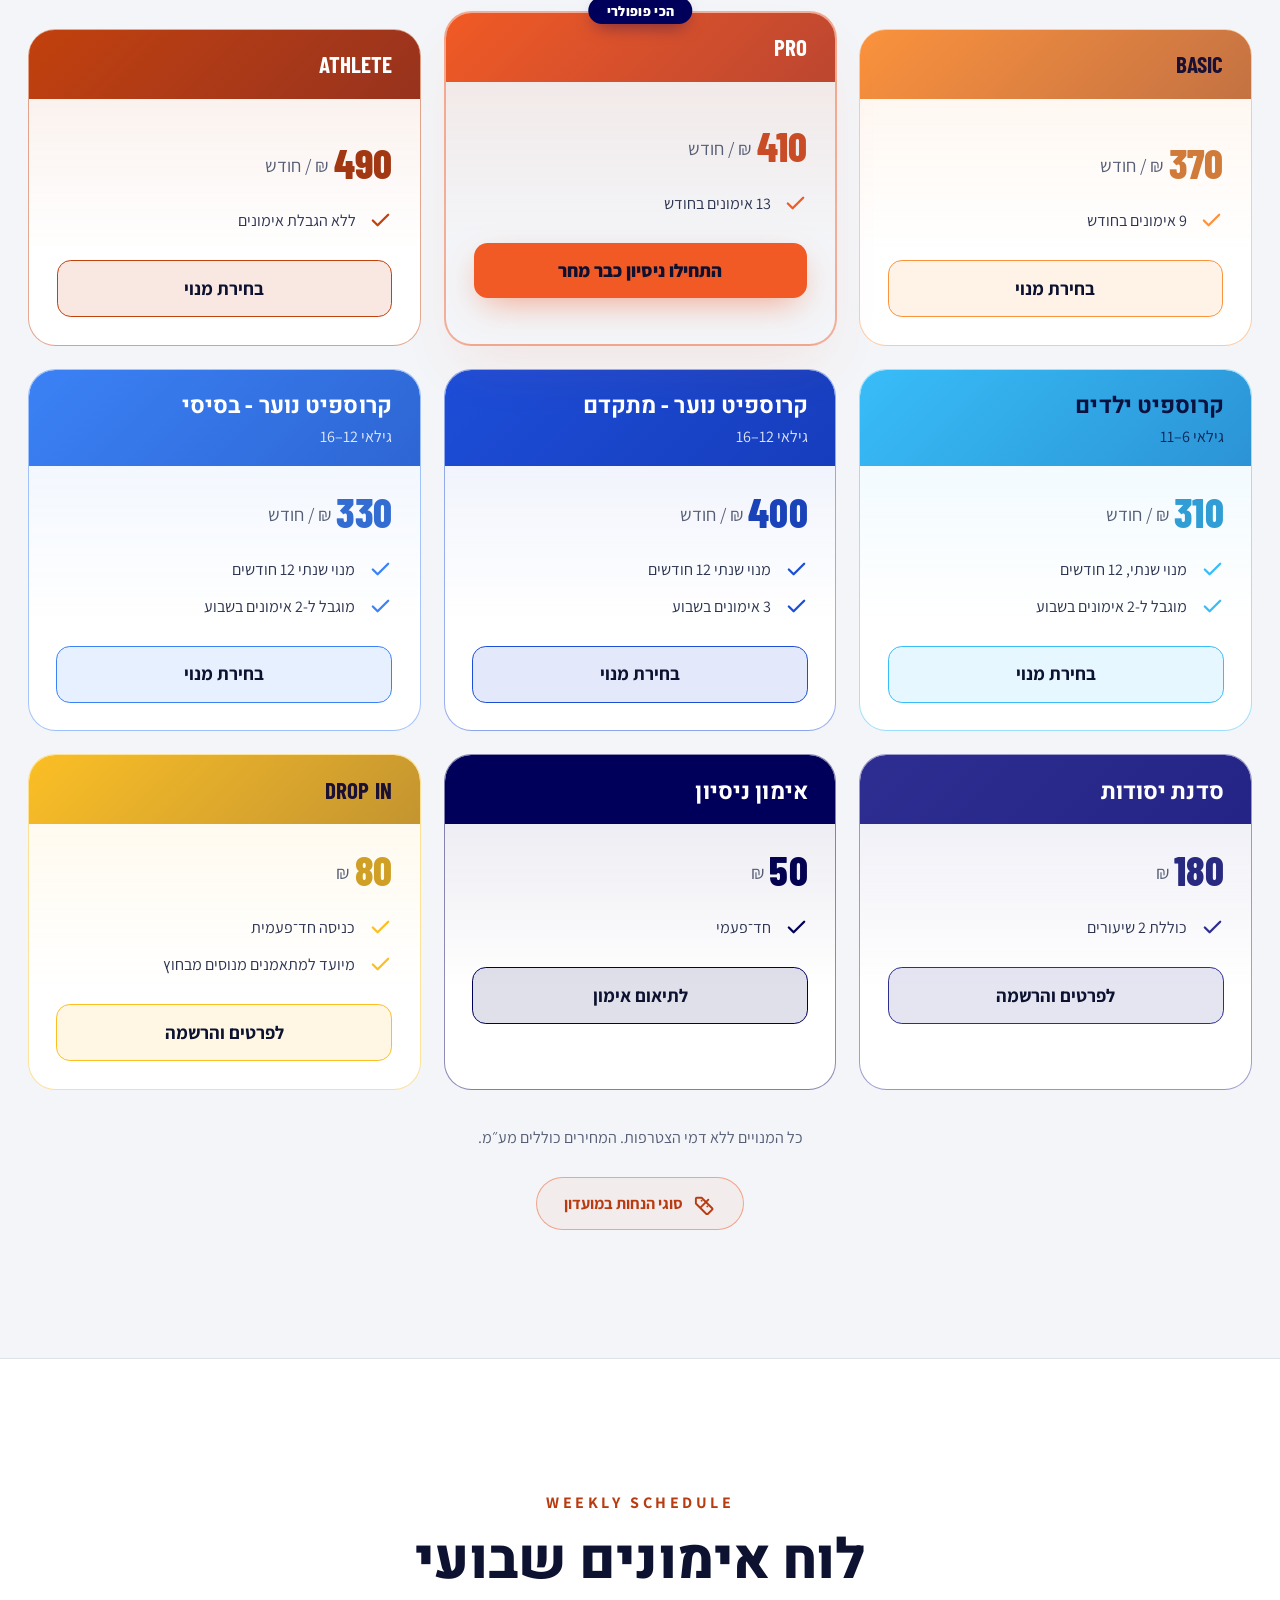
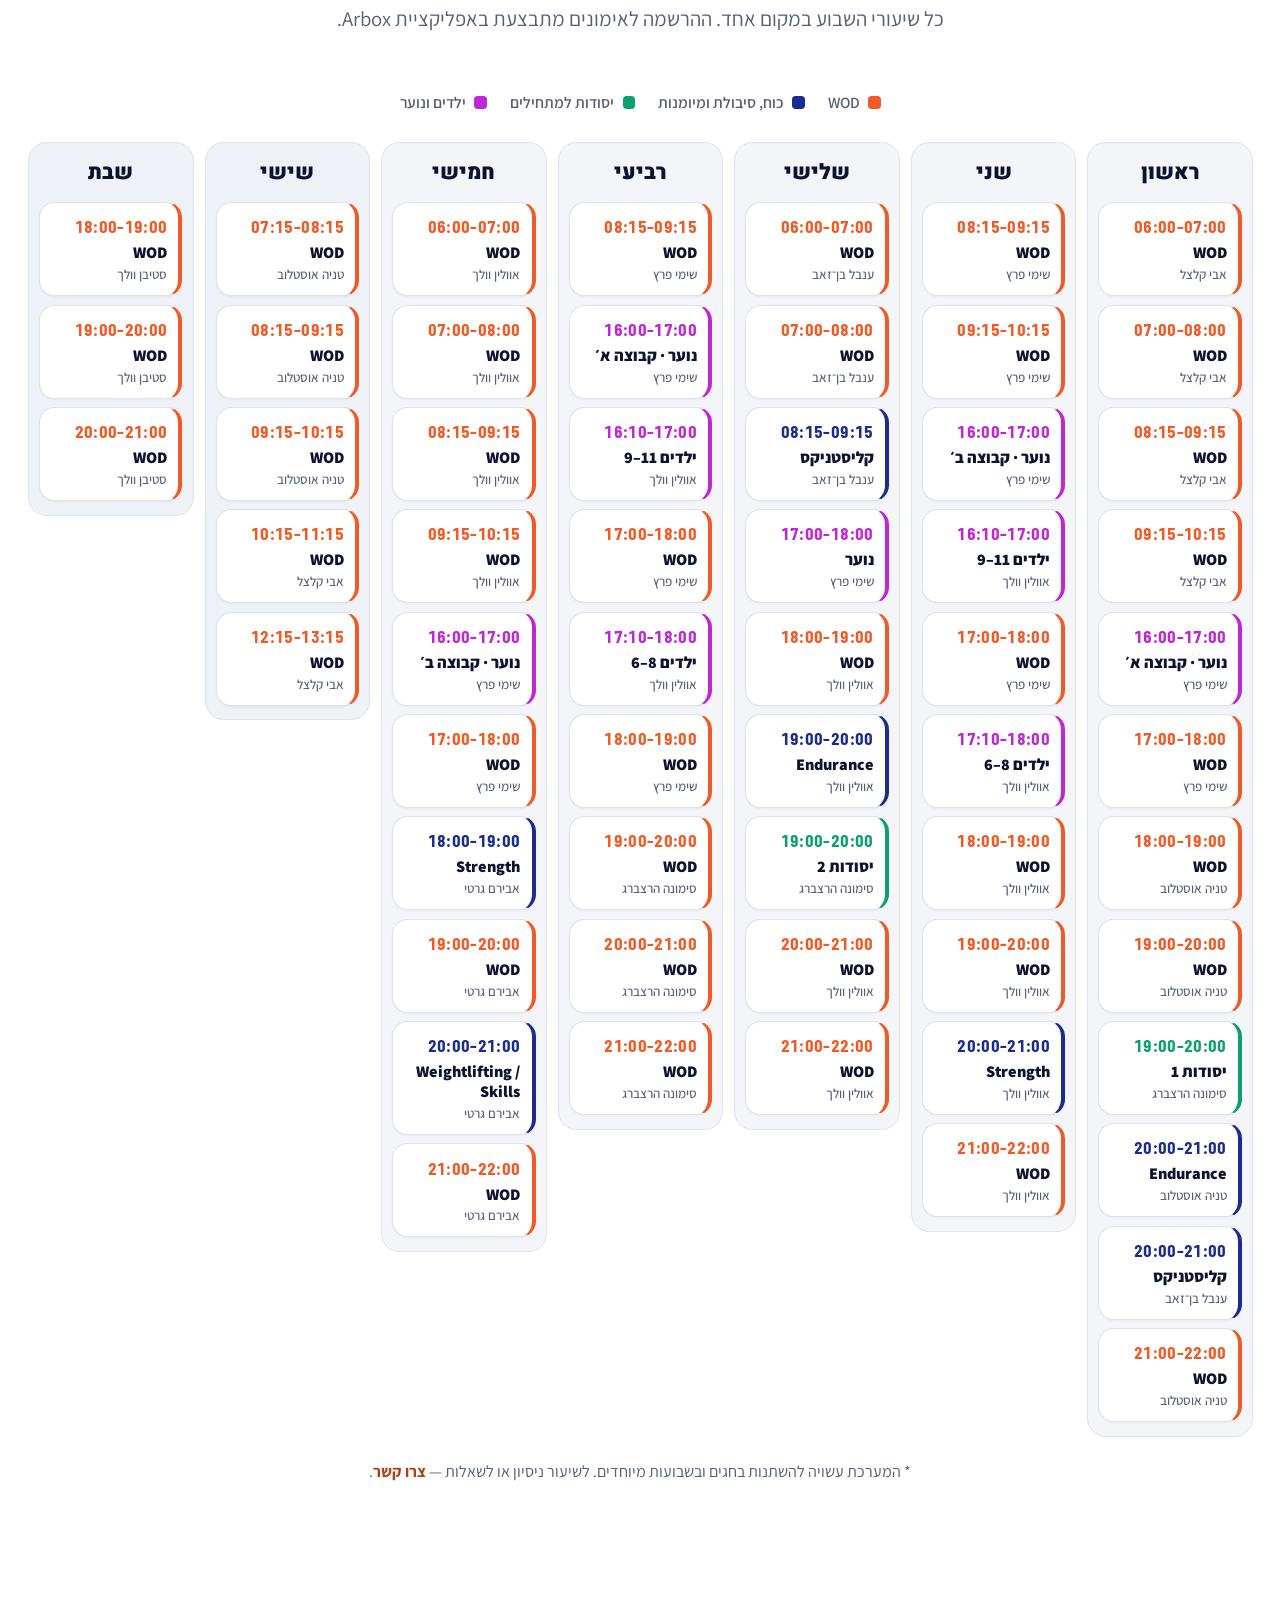
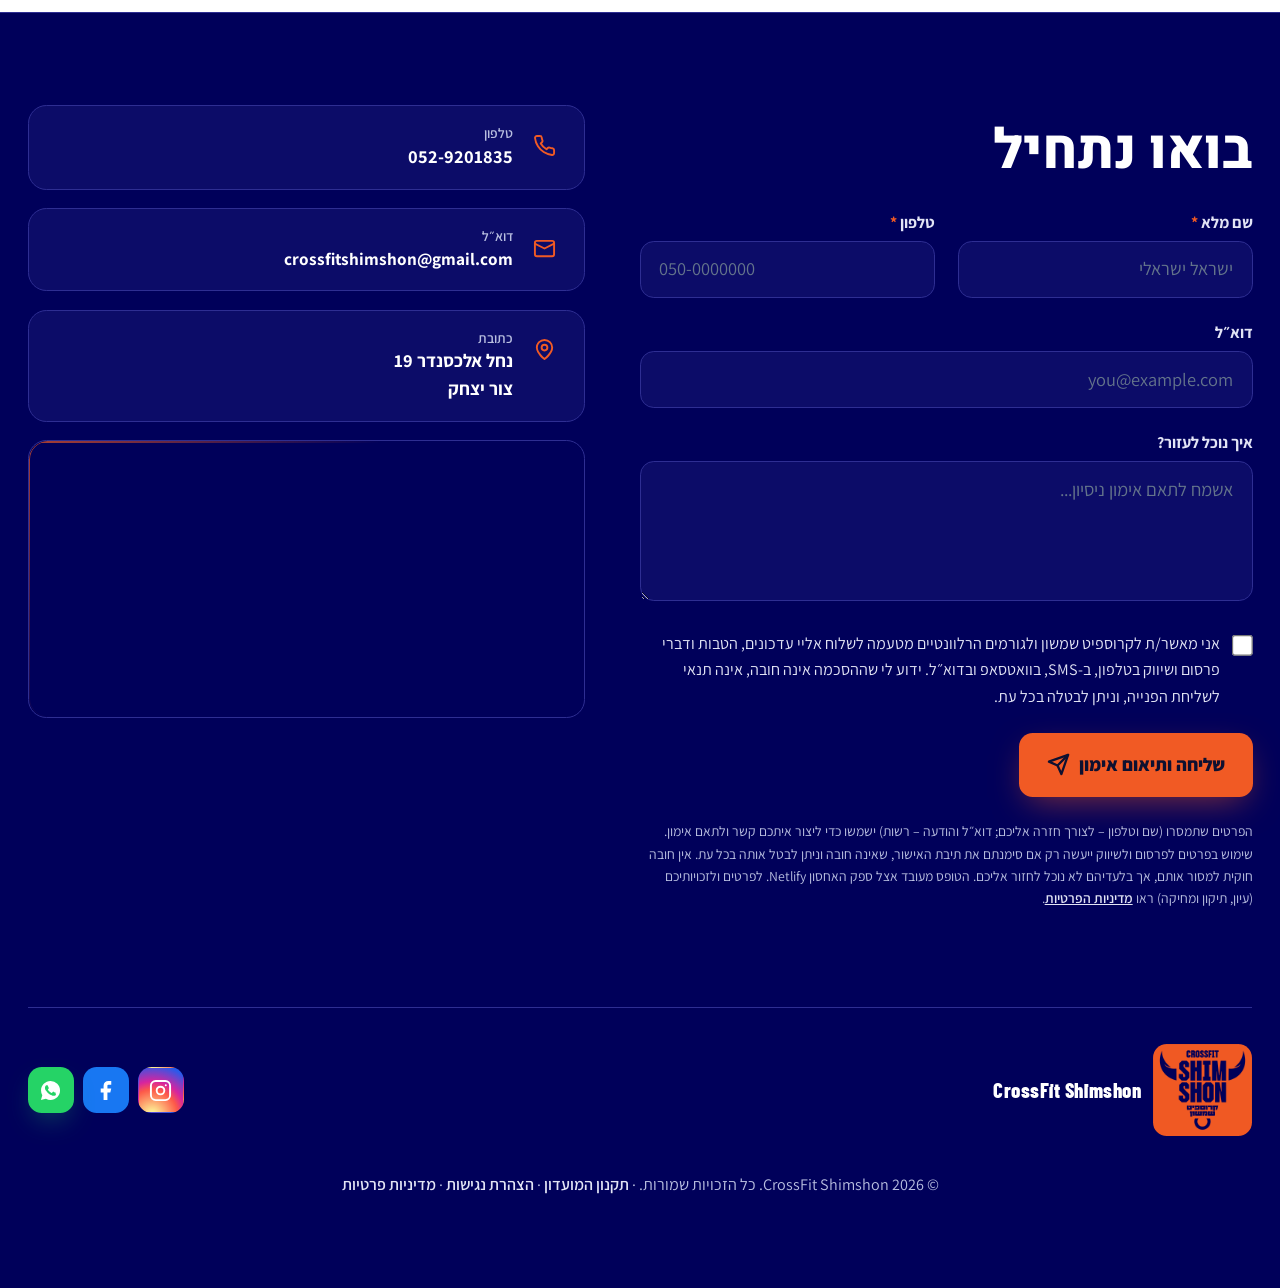
==== commit 7e3fc781: "Replace Arbox embed with a static weekly schedule; kids hero + Simona bio copy - index.html: remove " ====
--- a/index.html
+++ b/index.html
@@ -187,15 +187,47 @@
     .faq-panel > div { overflow: hidden; }
     .faq-icon { transition: transform .35s cubic-bezier(.22,1,.36,1); }
     .faq-item[aria-expanded-host="true"] .faq-icon { transform: rotate(45deg); }
-    /* ── Schedule ───────────────────────────────────────── */
-    .session { transition: opacity .35s ease, transform .35s ease, border-color .25s ease, background-color .25s ease; }
-    .session.is-hidden { display: none; }
-    .schedule-grid.is-list .day { }
+    /* ── Schedule (static weekly timetable) ───────────────── */
+    .sch { margin-top: 3rem; }
+    .sch-tabs { display: flex; gap: .4rem; overflow-x: auto; padding: .25rem .1rem .6rem; scrollbar-width: none; }
+    .sch-tabs::-webkit-scrollbar { display: none; }
+    .sch-tab { flex: 1 0 auto; min-width: 4.4rem; border: 1px solid rgb(var(--c-line)); border-radius: .85rem; background: rgb(var(--c-surface-2)); padding: .65rem .9rem; font-weight: 800; font-size: .95rem; color: rgb(var(--c-fg-2)); transition: background-color .2s, color .2s, box-shadow .2s; }
+    .sch-tab:hover { color: rgb(var(--c-fg)); border-color: rgb(var(--c-fg-3) / .5); }
+    .sch-tab[aria-selected="true"] { background: var(--primary); border-color: var(--primary); color: #0E1030; box-shadow: 0 8px 20px -8px rgba(241,90,36,.6); }
+    .sch-wod   { --tag: #F15A24; }
+    .sch-skill { --tag: #1B2B8F; }
+    .sch-base  { --tag: #0E9F6E; }
+    .sch-youth { --tag: #C026D3; }
+    .sch-legend { display: flex; flex-wrap: wrap; justify-content: center; gap: .5rem 1.25rem; margin: 1rem 0 1.5rem; font-size: .85rem; font-weight: 600; color: rgb(var(--c-muted)); }
+    .sch-legend li { display: inline-flex; align-items: center; gap: .45rem; }
+    .sch-dot { width: .7rem; height: .7rem; border-radius: .2rem; background: var(--tag); }
+    .sch-grid { display: grid; gap: 1rem; }
+    .sch-day { border: 1px solid rgb(var(--c-line)); border-radius: 1.25rem; background: rgb(var(--c-base)); padding: 1rem; }
+    .sch-day-title { margin-bottom: .75rem; text-align: center; font-family: Heebo, Assistant, sans-serif; font-size: 1.15rem; font-weight: 900; color: rgb(var(--c-fg)); }
+    .sch-list { display: grid; gap: .55rem; grid-template-columns: repeat(auto-fill, minmax(150px, 1fr)); }
+    .sch-slot { position: relative; display: flex; flex-direction: column; gap: .15rem; overflow: hidden; border: 1px solid rgb(var(--c-line)); border-radius: .85rem; background: rgb(var(--c-surface)); padding: .7rem .85rem .7rem .7rem; border-inline-start: 4px solid var(--tag); box-shadow: 0 1px 2px rgb(12 18 48 / .04); transition: transform .2s ease, box-shadow .2s ease; }
+    .sch-slot:hover { transform: translateY(-2px); box-shadow: 0 10px 22px -12px rgb(12 18 48 / .35); }
+    .sch-time { align-self: flex-start; font-family: 'Barlow Condensed', 'Barlow', sans-serif; font-size: 1.05rem; font-weight: 700; letter-spacing: .02em; color: var(--tag); font-variant-numeric: tabular-nums; }
+    .sch-name { align-self: flex-start; font-weight: 800; font-size: 1rem; line-height: 1.25; color: rgb(var(--c-fg)); }
+    .sch-coach { font-size: .8rem; font-weight: 500; color: rgb(var(--c-muted)); }
+    .sch-note { margin-top: 1.25rem; text-align: center; font-size: .875rem; color: rgb(var(--c-muted)); }
+    @media (max-width: 1023.98px) {
+      .sch-js .sch-day { display: none; }
+      .sch-js .sch-day.is-active { display: block; }
+      .sch-js .sch-day-title { display: none; }
+    }
     @media (min-width: 1024px) {
-      .schedule-grid.is-list { grid-template-columns: 1fr !important; }
-      .schedule-grid.is-list .day { display: grid; grid-template-columns: 130px 1fr; align-items: center; gap: 1rem; }
-      .schedule-grid.is-list .day-sessions { display: grid; grid-template-columns: repeat(auto-fill, minmax(180px,1fr)); gap: .6rem; }
-    }
+      .sch-tabs { display: none; }
+      .sch-grid { grid-template-columns: repeat(7, minmax(0, 1fr)); gap: .6rem; align-items: start; }
+      .sch-day { padding: .75rem .55rem; border-radius: 1rem; }
+      .sch-day[data-day="5"], .sch-day[data-day="6"] { background: rgb(var(--c-surface-2)); }
+      .sch-list { grid-template-columns: 1fr; gap: .45rem; }
+      .sch-slot { padding: .55rem .6rem; }
+      .sch-time { font-size: .95rem; }
+      .sch-name { font-size: .88rem; }
+      .sch-coach { font-size: .72rem; }
+    }
+    @media (prefers-reduced-motion: reduce) { .sch-slot, .sch-slot:hover { transition: none; transform: none; } }
 
     /* tab + toggle active states */
     .tab[aria-selected="true"] { background: var(--primary); color: #0E1030; box-shadow: 0 8px 20px -8px rgba(241,90,36,.6); }
@@ -860,21 +892,389 @@
 
     <!-- ════════════════════ FAQ ════════════════════ -->
 
-    <!-- ════════ SCHEDULE (Arbox live booking) ════════ -->
+    <!-- ════════ SCHEDULE (static weekly timetable — Open Gym + basketball group intentionally omitted) ════════ -->
     <section class="relative overflow-hidden border-t border-line bg-surface py-24 sm:py-28" id="schedule">
       <div class="glow-orb right-1/3 top-0 h-[320px] w-[320px] bg-primary/20"></div>
       <div class="relative z-10 mx-auto max-w-content px-4 sm:px-6">
         <div class="mx-auto max-w-2xl text-center is-visible" data-reveal="">
           <span class="eyebrow text-sm font-bold uppercase text-primary-fg">WEEKLY SCHEDULE</span>
-          <h2 class="mt-3 font-display text-4xl font-extrabold uppercase text-fg sm:text-5xl">לוח אימונים והרשמה</h2>
-          <p class="mt-4 text-lg text-muted-fg">כל שיעורי השבוע במקום אחד — בחרו את האימון שמתאים לכם והירשמו אליו ישירות מהדף, בכמה לחיצות פשוטות.</p>
+          <h2 class="mt-3 font-display text-4xl font-extrabold uppercase text-fg sm:text-5xl">לוח אימונים שבועי</h2>
+          <p class="mt-4 text-lg text-muted-fg">כל שיעורי השבוע במקום אחד. ההרשמה לאימונים מתבצעת באפליקציית Arbox.</p>
         </div>
 
-        <div class="mt-12 overflow-hidden rounded-3xl border border-line bg-surface shadow-2xl shadow-black/15 ring-1 ring-fg/5 is-visible" data-reveal="">
-          <iframe title="מערכת שעות והרשמה לאימונים — קרוספיט שמשון" class="block w-full" style="border:0; width:100%; height:clamp(600px, 80vh, 880px);" loading="lazy" referrerpolicy="no-referrer-when-downgrade" sandbox="allow-scripts allow-same-origin allow-forms allow-popups allow-popups-to-escape-sandbox allow-top-navigation-by-user-activation allow-modals allow-downloads" src="https://0szpNDql1610964743.web.arboxapp.com/group?whitelabel=Arbox&amp;lang=he&amp;location=2703&amp;referrer=PLUGIN"></iframe>
+        <div class="sch is-visible" id="schWeek" data-reveal="">
+          <div class="sch-tabs" role="tablist" aria-label="בחירת יום">
+            <button type="button" role="tab" class="sch-tab focus-ring" id="sch-tab-sun" aria-controls="sch-day-sun" aria-selected="false" data-day="0">ראשון</button>
+            <button type="button" role="tab" class="sch-tab focus-ring" id="sch-tab-mon" aria-controls="sch-day-mon" aria-selected="false" data-day="1">שני</button>
+            <button type="button" role="tab" class="sch-tab focus-ring" id="sch-tab-tue" aria-controls="sch-day-tue" aria-selected="false" data-day="2">שלישי</button>
+            <button type="button" role="tab" class="sch-tab focus-ring" id="sch-tab-wed" aria-controls="sch-day-wed" aria-selected="false" data-day="3">רביעי</button>
+            <button type="button" role="tab" class="sch-tab focus-ring" id="sch-tab-thu" aria-controls="sch-day-thu" aria-selected="false" data-day="4">חמישי</button>
+            <button type="button" role="tab" class="sch-tab focus-ring" id="sch-tab-fri" aria-controls="sch-day-fri" aria-selected="false" data-day="5">שישי</button>
+            <button type="button" role="tab" class="sch-tab focus-ring" id="sch-tab-sat" aria-controls="sch-day-sat" aria-selected="false" data-day="6">שבת</button>
+          </div>
+          <ul class="sch-legend" aria-label="מקרא סוגי אימונים">
+            <li class="sch-wod"><span class="sch-dot" aria-hidden="true"></span>WOD</li>
+            <li class="sch-skill"><span class="sch-dot" aria-hidden="true"></span>כוח, סיבולת ומיומנות</li>
+            <li class="sch-base"><span class="sch-dot" aria-hidden="true"></span>יסודות למתחילים</li>
+            <li class="sch-youth"><span class="sch-dot" aria-hidden="true"></span>ילדים ונוער</li>
+          </ul>
+          <div class="sch-grid">
+          <div class="sch-day" id="sch-day-sun" role="tabpanel" aria-labelledby="sch-tab-sun" data-day="0">
+            <h3 class="sch-day-title">ראשון</h3>
+            <ul class="sch-list">
+              <li class="sch-slot sch-wod">
+                <span class="sch-time" dir="ltr">06:00–07:00</span>
+                <span class="sch-name" dir="ltr">WOD</span>
+                <span class="sch-coach">אבי קלצל</span>
+              </li>
+              <li class="sch-slot sch-wod">
+                <span class="sch-time" dir="ltr">07:00–08:00</span>
+                <span class="sch-name" dir="ltr">WOD</span>
+                <span class="sch-coach">אבי קלצל</span>
+              </li>
+              <li class="sch-slot sch-wod">
+                <span class="sch-time" dir="ltr">08:15–09:15</span>
+                <span class="sch-name" dir="ltr">WOD</span>
+                <span class="sch-coach">אבי קלצל</span>
+              </li>
+              <li class="sch-slot sch-wod">
+                <span class="sch-time" dir="ltr">09:15–10:15</span>
+                <span class="sch-name" dir="ltr">WOD</span>
+                <span class="sch-coach">אבי קלצל</span>
+              </li>
+              <li class="sch-slot sch-youth">
+                <span class="sch-time" dir="ltr">16:00–17:00</span>
+                <span class="sch-name">נוער · קבוצה א׳</span>
+                <span class="sch-coach">שימי פרץ</span>
+              </li>
+              <li class="sch-slot sch-wod">
+                <span class="sch-time" dir="ltr">17:00–18:00</span>
+                <span class="sch-name" dir="ltr">WOD</span>
+                <span class="sch-coach">שימי פרץ</span>
+              </li>
+              <li class="sch-slot sch-wod">
+                <span class="sch-time" dir="ltr">18:00–19:00</span>
+                <span class="sch-name" dir="ltr">WOD</span>
+                <span class="sch-coach">טניה אוסטלוב</span>
+              </li>
+              <li class="sch-slot sch-wod">
+                <span class="sch-time" dir="ltr">19:00–20:00</span>
+                <span class="sch-name" dir="ltr">WOD</span>
+                <span class="sch-coach">טניה אוסטלוב</span>
+              </li>
+              <li class="sch-slot sch-base">
+                <span class="sch-time" dir="ltr">19:00–20:00</span>
+                <span class="sch-name">יסודות 1</span>
+                <span class="sch-coach">סימונה הרצברג</span>
+              </li>
+              <li class="sch-slot sch-skill">
+                <span class="sch-time" dir="ltr">20:00–21:00</span>
+                <span class="sch-name" dir="ltr">Endurance</span>
+                <span class="sch-coach">טניה אוסטלוב</span>
+              </li>
+              <li class="sch-slot sch-skill">
+                <span class="sch-time" dir="ltr">20:00–21:00</span>
+                <span class="sch-name">קליסטניקס</span>
+                <span class="sch-coach">ענבל בן־זאב</span>
+              </li>
+              <li class="sch-slot sch-wod">
+                <span class="sch-time" dir="ltr">21:00–22:00</span>
+                <span class="sch-name" dir="ltr">WOD</span>
+                <span class="sch-coach">טניה אוסטלוב</span>
+              </li>
+            </ul>
+          </div>
+          <div class="sch-day" id="sch-day-mon" role="tabpanel" aria-labelledby="sch-tab-mon" data-day="1">
+            <h3 class="sch-day-title">שני</h3>
+            <ul class="sch-list">
+              <li class="sch-slot sch-wod">
+                <span class="sch-time" dir="ltr">08:15–09:15</span>
+                <span class="sch-name" dir="ltr">WOD</span>
+                <span class="sch-coach">שימי פרץ</span>
+              </li>
+              <li class="sch-slot sch-wod">
+                <span class="sch-time" dir="ltr">09:15–10:15</span>
+                <span class="sch-name" dir="ltr">WOD</span>
+                <span class="sch-coach">שימי פרץ</span>
+              </li>
+              <li class="sch-slot sch-youth">
+                <span class="sch-time" dir="ltr">16:00–17:00</span>
+                <span class="sch-name">נוער · קבוצה ב׳</span>
+                <span class="sch-coach">שימי פרץ</span>
+              </li>
+              <li class="sch-slot sch-youth">
+                <span class="sch-time" dir="ltr">16:10–17:00</span>
+                <span class="sch-name">ילדים <span dir="ltr">9–11</span></span>
+                <span class="sch-coach">אוולין וולך</span>
+              </li>
+              <li class="sch-slot sch-wod">
+                <span class="sch-time" dir="ltr">17:00–18:00</span>
+                <span class="sch-name" dir="ltr">WOD</span>
+                <span class="sch-coach">שימי פרץ</span>
+              </li>
+              <li class="sch-slot sch-youth">
+                <span class="sch-time" dir="ltr">17:10–18:00</span>
+                <span class="sch-name">ילדים <span dir="ltr">6–8</span></span>
+                <span class="sch-coach">אוולין וולך</span>
+              </li>
+              <li class="sch-slot sch-wod">
+                <span class="sch-time" dir="ltr">18:00–19:00</span>
+                <span class="sch-name" dir="ltr">WOD</span>
+                <span class="sch-coach">אוולין וולך</span>
+              </li>
+              <li class="sch-slot sch-wod">
+                <span class="sch-time" dir="ltr">19:00–20:00</span>
+                <span class="sch-name" dir="ltr">WOD</span>
+                <span class="sch-coach">אוולין וולך</span>
+              </li>
+              <li class="sch-slot sch-skill">
+                <span class="sch-time" dir="ltr">20:00–21:00</span>
+                <span class="sch-name" dir="ltr">Strength</span>
+                <span class="sch-coach">אוולין וולך</span>
+              </li>
+              <li class="sch-slot sch-wod">
+                <span class="sch-time" dir="ltr">21:00–22:00</span>
+                <span class="sch-name" dir="ltr">WOD</span>
+                <span class="sch-coach">אוולין וולך</span>
+              </li>
+            </ul>
+          </div>
+          <div class="sch-day" id="sch-day-tue" role="tabpanel" aria-labelledby="sch-tab-tue" data-day="2">
+            <h3 class="sch-day-title">שלישי</h3>
+            <ul class="sch-list">
+              <li class="sch-slot sch-wod">
+                <span class="sch-time" dir="ltr">06:00–07:00</span>
+                <span class="sch-name" dir="ltr">WOD</span>
+                <span class="sch-coach">ענבל בן־זאב</span>
+              </li>
+              <li class="sch-slot sch-wod">
+                <span class="sch-time" dir="ltr">07:00–08:00</span>
+                <span class="sch-name" dir="ltr">WOD</span>
+                <span class="sch-coach">ענבל בן־זאב</span>
+              </li>
+              <li class="sch-slot sch-skill">
+                <span class="sch-time" dir="ltr">08:15–09:15</span>
+                <span class="sch-name">קליסטניקס</span>
+                <span class="sch-coach">ענבל בן־זאב</span>
+              </li>
+              <li class="sch-slot sch-youth">
+                <span class="sch-time" dir="ltr">17:00–18:00</span>
+                <span class="sch-name">נוער</span>
+                <span class="sch-coach">שימי פרץ</span>
+              </li>
+              <li class="sch-slot sch-wod">
+                <span class="sch-time" dir="ltr">18:00–19:00</span>
+                <span class="sch-name" dir="ltr">WOD</span>
+                <span class="sch-coach">אוולין וולך</span>
+              </li>
+              <li class="sch-slot sch-skill">
+                <span class="sch-time" dir="ltr">19:00–20:00</span>
+                <span class="sch-name" dir="ltr">Endurance</span>
+                <span class="sch-coach">אוולין וולך</span>
+              </li>
+              <li class="sch-slot sch-base">
+                <span class="sch-time" dir="ltr">19:00–20:00</span>
+                <span class="sch-name">יסודות 2</span>
+                <span class="sch-coach">סימונה הרצברג</span>
+              </li>
+              <li class="sch-slot sch-wod">
+                <span class="sch-time" dir="ltr">20:00–21:00</span>
+                <span class="sch-name" dir="ltr">WOD</span>
+                <span class="sch-coach">אוולין וולך</span>
+              </li>
+              <li class="sch-slot sch-wod">
+                <span class="sch-time" dir="ltr">21:00–22:00</span>
+                <span class="sch-name" dir="ltr">WOD</span>
+                <span class="sch-coach">אוולין וולך</span>
+              </li>
+            </ul>
+          </div>
+          <div class="sch-day" id="sch-day-wed" role="tabpanel" aria-labelledby="sch-tab-wed" data-day="3">
+            <h3 class="sch-day-title">רביעי</h3>
+            <ul class="sch-list">
+              <li class="sch-slot sch-wod">
+                <span class="sch-time" dir="ltr">08:15–09:15</span>
+                <span class="sch-name" dir="ltr">WOD</span>
+                <span class="sch-coach">שימי פרץ</span>
+              </li>
+              <li class="sch-slot sch-youth">
+                <span class="sch-time" dir="ltr">16:00–17:00</span>
+                <span class="sch-name">נוער · קבוצה א׳</span>
+                <span class="sch-coach">שימי פרץ</span>
+              </li>
+              <li class="sch-slot sch-youth">
+                <span class="sch-time" dir="ltr">16:10–17:00</span>
+                <span class="sch-name">ילדים <span dir="ltr">9–11</span></span>
+                <span class="sch-coach">אוולין וולך</span>
+              </li>
+              <li class="sch-slot sch-wod">
+                <span class="sch-time" dir="ltr">17:00–18:00</span>
+                <span class="sch-name" dir="ltr">WOD</span>
+                <span class="sch-coach">שימי פרץ</span>
+              </li>
+              <li class="sch-slot sch-youth">
+                <span class="sch-time" dir="ltr">17:10–18:00</span>
+                <span class="sch-name">ילדים <span dir="ltr">6–8</span></span>
+                <span class="sch-coach">אוולין וולך</span>
+              </li>
+              <li class="sch-slot sch-wod">
+                <span class="sch-time" dir="ltr">18:00–19:00</span>
+                <span class="sch-name" dir="ltr">WOD</span>
+                <span class="sch-coach">שימי פרץ</span>
+              </li>
+              <li class="sch-slot sch-wod">
+                <span class="sch-time" dir="ltr">19:00–20:00</span>
+                <span class="sch-name" dir="ltr">WOD</span>
+                <span class="sch-coach">סימונה הרצברג</span>
+              </li>
+              <li class="sch-slot sch-wod">
+                <span class="sch-time" dir="ltr">20:00–21:00</span>
+                <span class="sch-name" dir="ltr">WOD</span>
+                <span class="sch-coach">סימונה הרצברג</span>
+              </li>
+              <li class="sch-slot sch-wod">
+                <span class="sch-time" dir="ltr">21:00–22:00</span>
+                <span class="sch-name" dir="ltr">WOD</span>
+                <span class="sch-coach">סימונה הרצברג</span>
+              </li>
+            </ul>
+          </div>
+          <div class="sch-day" id="sch-day-thu" role="tabpanel" aria-labelledby="sch-tab-thu" data-day="4">
+            <h3 class="sch-day-title">חמישי</h3>
+            <ul class="sch-list">
+              <li class="sch-slot sch-wod">
+                <span class="sch-time" dir="ltr">06:00–07:00</span>
+                <span class="sch-name" dir="ltr">WOD</span>
+                <span class="sch-coach">אוולין וולך</span>
+              </li>
+              <li class="sch-slot sch-wod">
+                <span class="sch-time" dir="ltr">07:00–08:00</span>
+                <span class="sch-name" dir="ltr">WOD</span>
+                <span class="sch-coach">אוולין וולך</span>
+              </li>
+              <li class="sch-slot sch-wod">
+                <span class="sch-time" dir="ltr">08:15–09:15</span>
+                <span class="sch-name" dir="ltr">WOD</span>
+                <span class="sch-coach">אוולין וולך</span>
+              </li>
+              <li class="sch-slot sch-wod">
+                <span class="sch-time" dir="ltr">09:15–10:15</span>
+                <span class="sch-name" dir="ltr">WOD</span>
+                <span class="sch-coach">אוולין וולך</span>
+              </li>
+              <li class="sch-slot sch-youth">
+                <span class="sch-time" dir="ltr">16:00–17:00</span>
+                <span class="sch-name">נוער · קבוצה ב׳</span>
+                <span class="sch-coach">שימי פרץ</span>
+              </li>
+              <li class="sch-slot sch-wod">
+                <span class="sch-time" dir="ltr">17:00–18:00</span>
+                <span class="sch-name" dir="ltr">WOD</span>
+                <span class="sch-coach">שימי פרץ</span>
+              </li>
+              <li class="sch-slot sch-skill">
+                <span class="sch-time" dir="ltr">18:00–19:00</span>
+                <span class="sch-name" dir="ltr">Strength</span>
+                <span class="sch-coach">אבירם גרטי</span>
+              </li>
+              <li class="sch-slot sch-wod">
+                <span class="sch-time" dir="ltr">19:00–20:00</span>
+                <span class="sch-name" dir="ltr">WOD</span>
+                <span class="sch-coach">אבירם גרטי</span>
+              </li>
+              <li class="sch-slot sch-skill">
+                <span class="sch-time" dir="ltr">20:00–21:00</span>
+                <span class="sch-name" dir="ltr">Weightlifting / Skills</span>
+                <span class="sch-coach">אבירם גרטי</span>
+              </li>
+              <li class="sch-slot sch-wod">
+                <span class="sch-time" dir="ltr">21:00–22:00</span>
+                <span class="sch-name" dir="ltr">WOD</span>
+                <span class="sch-coach">אבירם גרטי</span>
+              </li>
+            </ul>
+          </div>
+          <div class="sch-day" id="sch-day-fri" role="tabpanel" aria-labelledby="sch-tab-fri" data-day="5">
+            <h3 class="sch-day-title">שישי</h3>
+            <ul class="sch-list">
+              <li class="sch-slot sch-wod">
+                <span class="sch-time" dir="ltr">07:15–08:15</span>
+                <span class="sch-name" dir="ltr">WOD</span>
+                <span class="sch-coach">טניה אוסטלוב</span>
+              </li>
+              <li class="sch-slot sch-wod">
+                <span class="sch-time" dir="ltr">08:15–09:15</span>
+                <span class="sch-name" dir="ltr">WOD</span>
+                <span class="sch-coach">טניה אוסטלוב</span>
+              </li>
+              <li class="sch-slot sch-wod">
+                <span class="sch-time" dir="ltr">09:15–10:15</span>
+                <span class="sch-name" dir="ltr">WOD</span>
+                <span class="sch-coach">טניה אוסטלוב</span>
+              </li>
+              <li class="sch-slot sch-wod">
+                <span class="sch-time" dir="ltr">10:15–11:15</span>
+                <span class="sch-name" dir="ltr">WOD</span>
+                <span class="sch-coach">אבי קלצל</span>
+              </li>
+              <li class="sch-slot sch-wod">
+                <span class="sch-time" dir="ltr">12:15–13:15</span>
+                <span class="sch-name" dir="ltr">WOD</span>
+                <span class="sch-coach">אבי קלצל</span>
+              </li>
+            </ul>
+          </div>
+          <div class="sch-day" id="sch-day-sat" role="tabpanel" aria-labelledby="sch-tab-sat" data-day="6">
+            <h3 class="sch-day-title">שבת</h3>
+            <ul class="sch-list">
+              <li class="sch-slot sch-wod">
+                <span class="sch-time" dir="ltr">18:00–19:00</span>
+                <span class="sch-name" dir="ltr">WOD</span>
+                <span class="sch-coach">סטיבן וולך</span>
+              </li>
+              <li class="sch-slot sch-wod">
+                <span class="sch-time" dir="ltr">19:00–20:00</span>
+                <span class="sch-name" dir="ltr">WOD</span>
+                <span class="sch-coach">סטיבן וולך</span>
+              </li>
+              <li class="sch-slot sch-wod">
+                <span class="sch-time" dir="ltr">20:00–21:00</span>
+                <span class="sch-name" dir="ltr">WOD</span>
+                <span class="sch-coach">סטיבן וולך</span>
+              </li>
+            </ul>
+          </div>
+          </div>
+          <p class="sch-note">* המערכת עשויה להשתנות בחגים ובשבועות מיוחדים. לשיעור ניסיון או לשאלות — <a class="font-bold text-primary-fg underline-offset-4 hover:underline" href="#contact">צרו קשר</a>.</p>
         </div>
       </div>
     </section>
+    <script>
+      /* Schedule: below 1024px show one day at a time (today by default); desktop shows the whole week. */
+      (function () {
+        var root = document.getElementById('schWeek');
+        if (!root) return;
+        var tabs = root.querySelectorAll('.sch-tab'), days = root.querySelectorAll('.sch-day');
+        function show(i) {
+          for (var n = 0; n < tabs.length; n++) {
+            tabs[n].setAttribute('aria-selected', n === i ? 'true' : 'false');
+            tabs[n].tabIndex = n === i ? 0 : -1;
+            days[n].classList.toggle('is-active', n === i);
+          }
+        }
+        for (var n = 0; n < tabs.length; n++) (function (i) {
+          tabs[i].addEventListener('click', function () { show(i); });
+          tabs[i].addEventListener('keydown', function (e) {
+            var d = e.key === 'ArrowLeft' ? 1 : e.key === 'ArrowRight' ? -1 : 0;   /* RTL */
+            if (!d) return;
+            e.preventDefault();
+            var j = (i + d + tabs.length) % tabs.length; show(j); tabs[j].focus();
+          });
+        })(n);
+        root.classList.add('sch-js');
+        show(new Date().getDay());
+      })();
+    </script>
 
     <!-- ════════════════════ CONTACT / FOOTER ════════════════════ -->
     <footer class="zone-dark relative border-t border-line bg-base" id="contact">
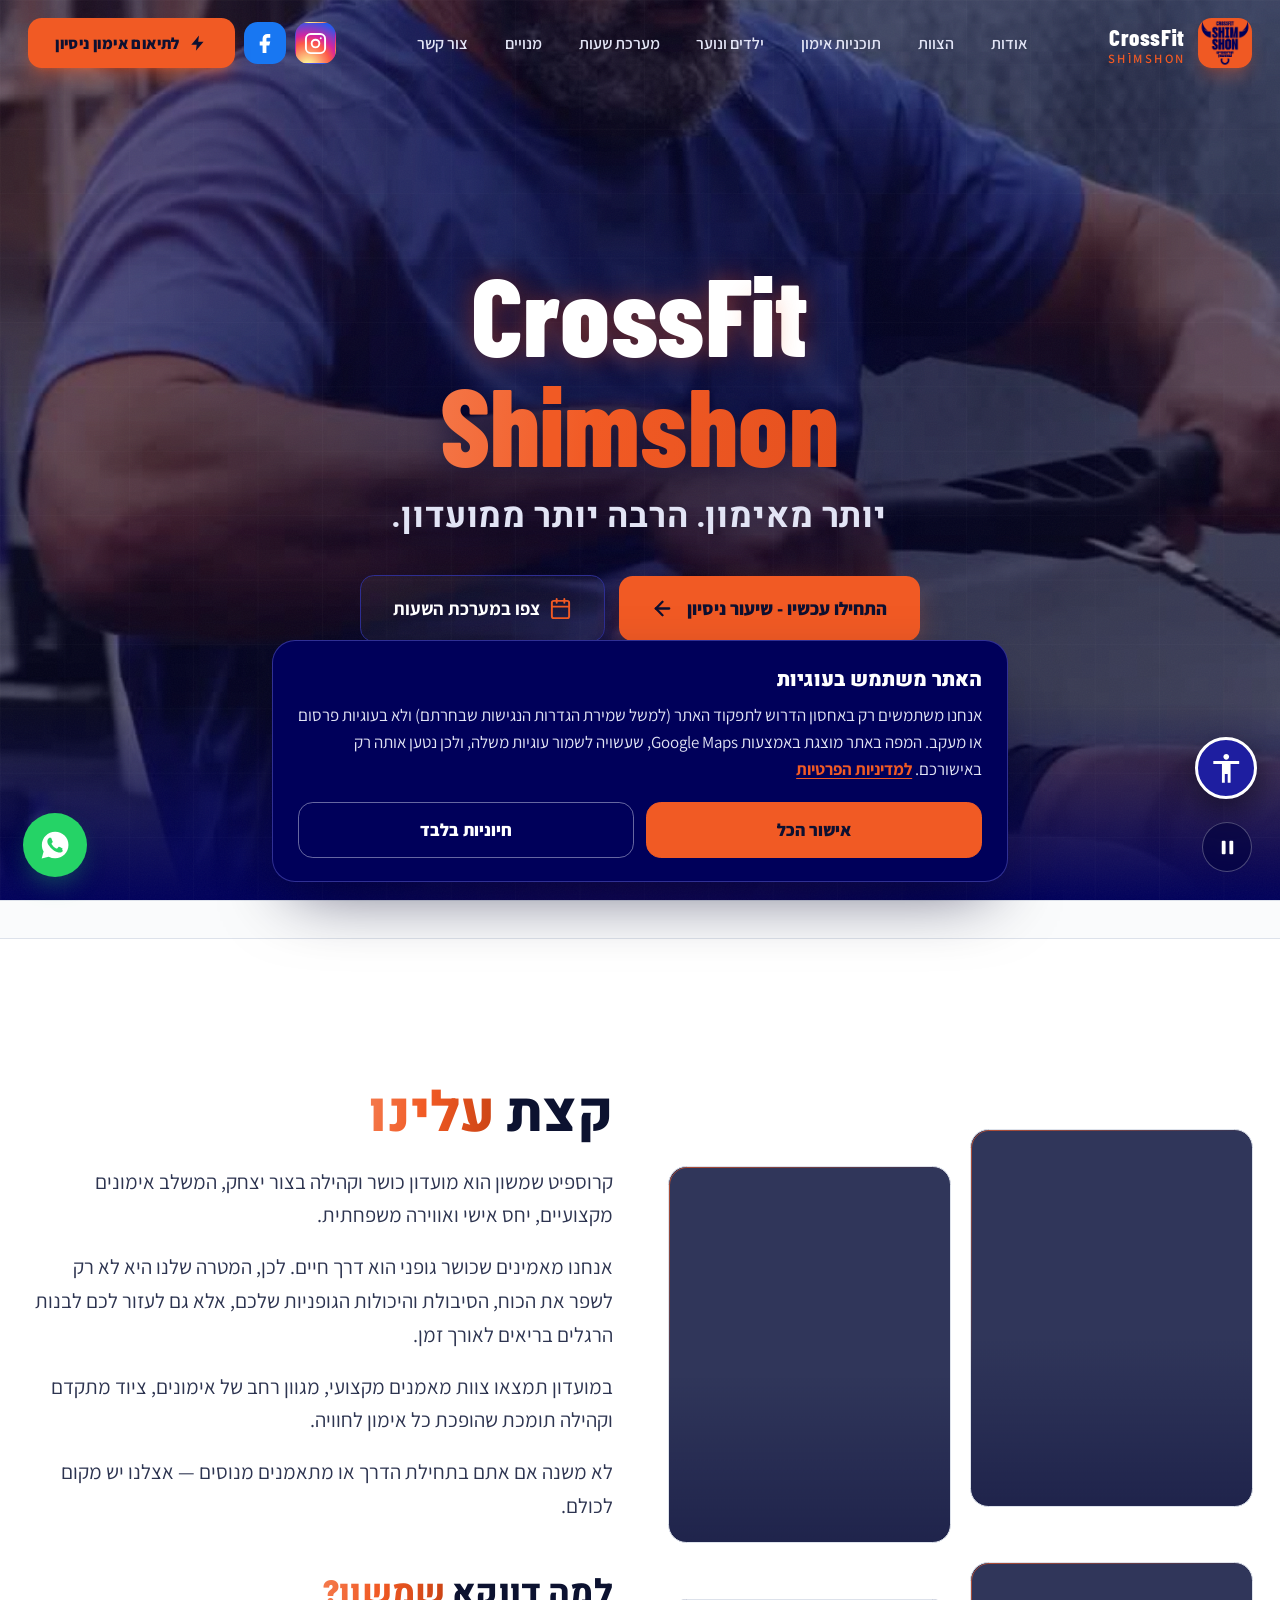
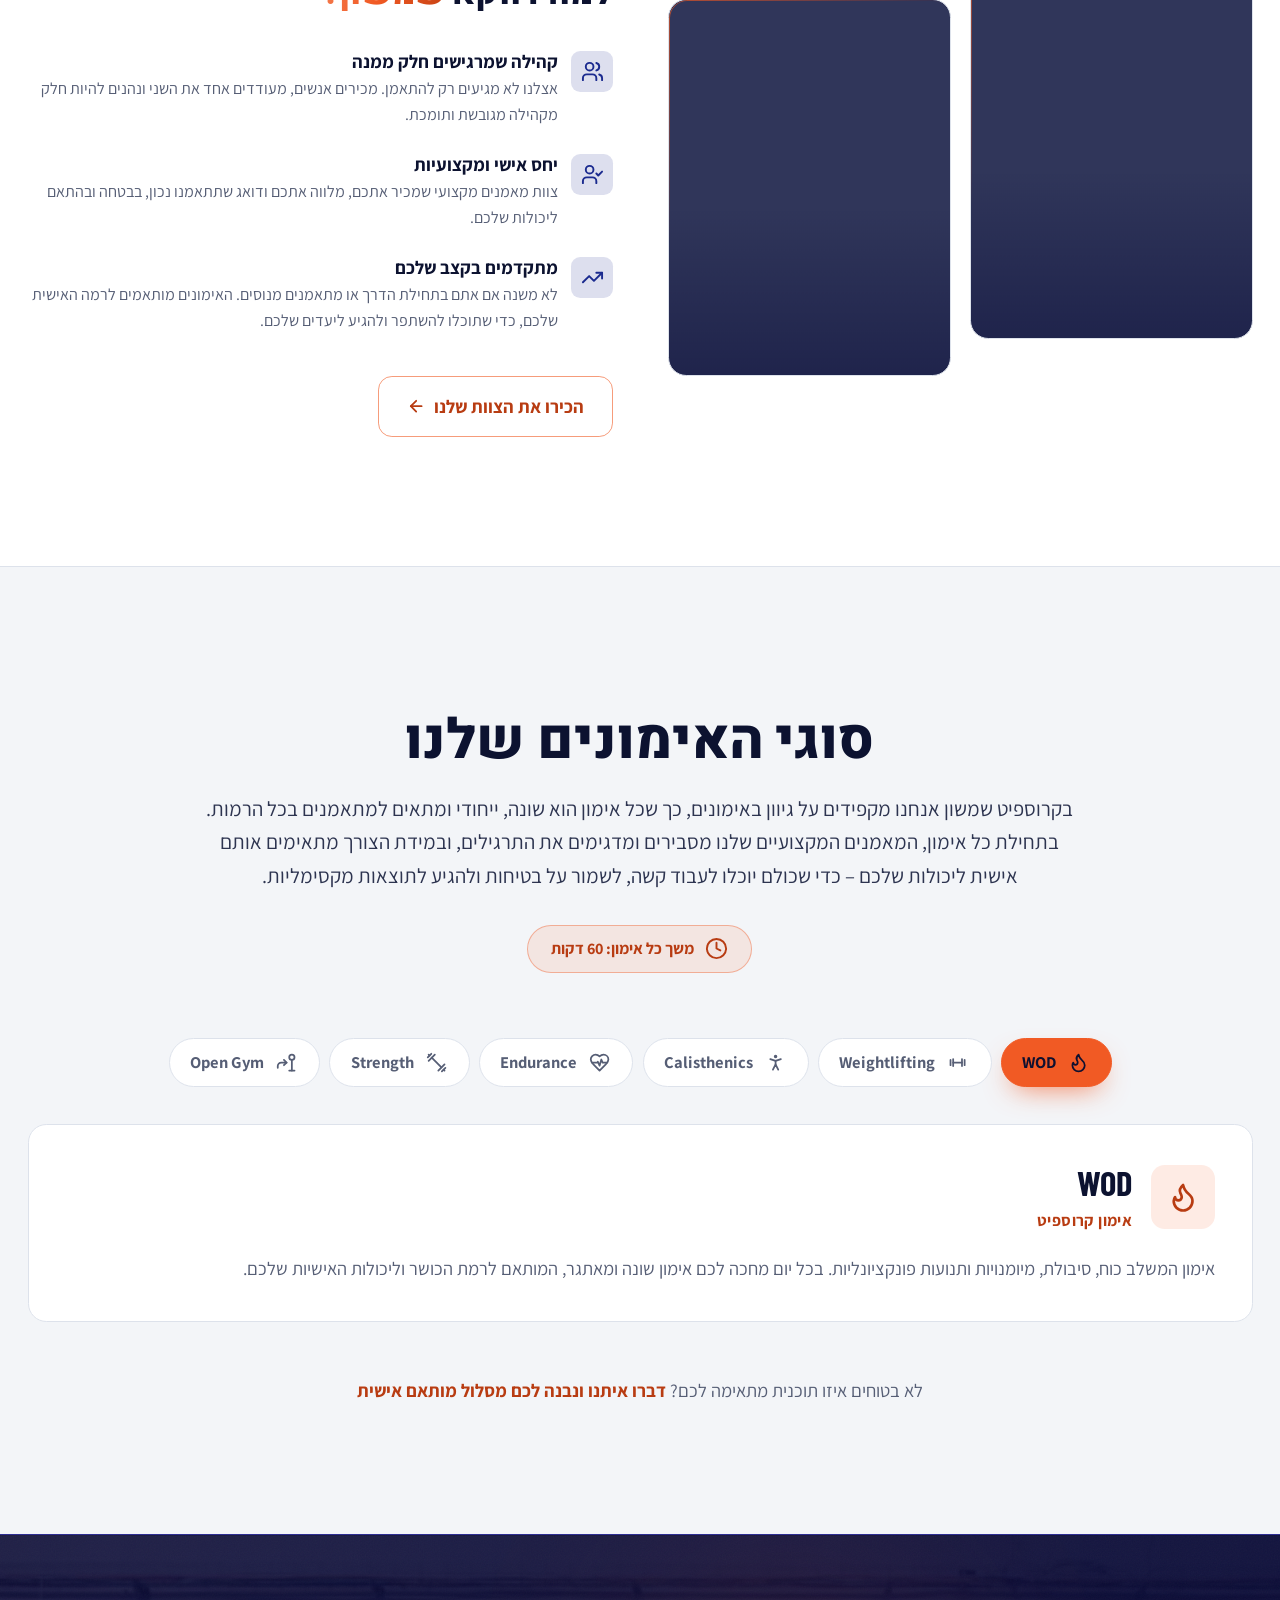
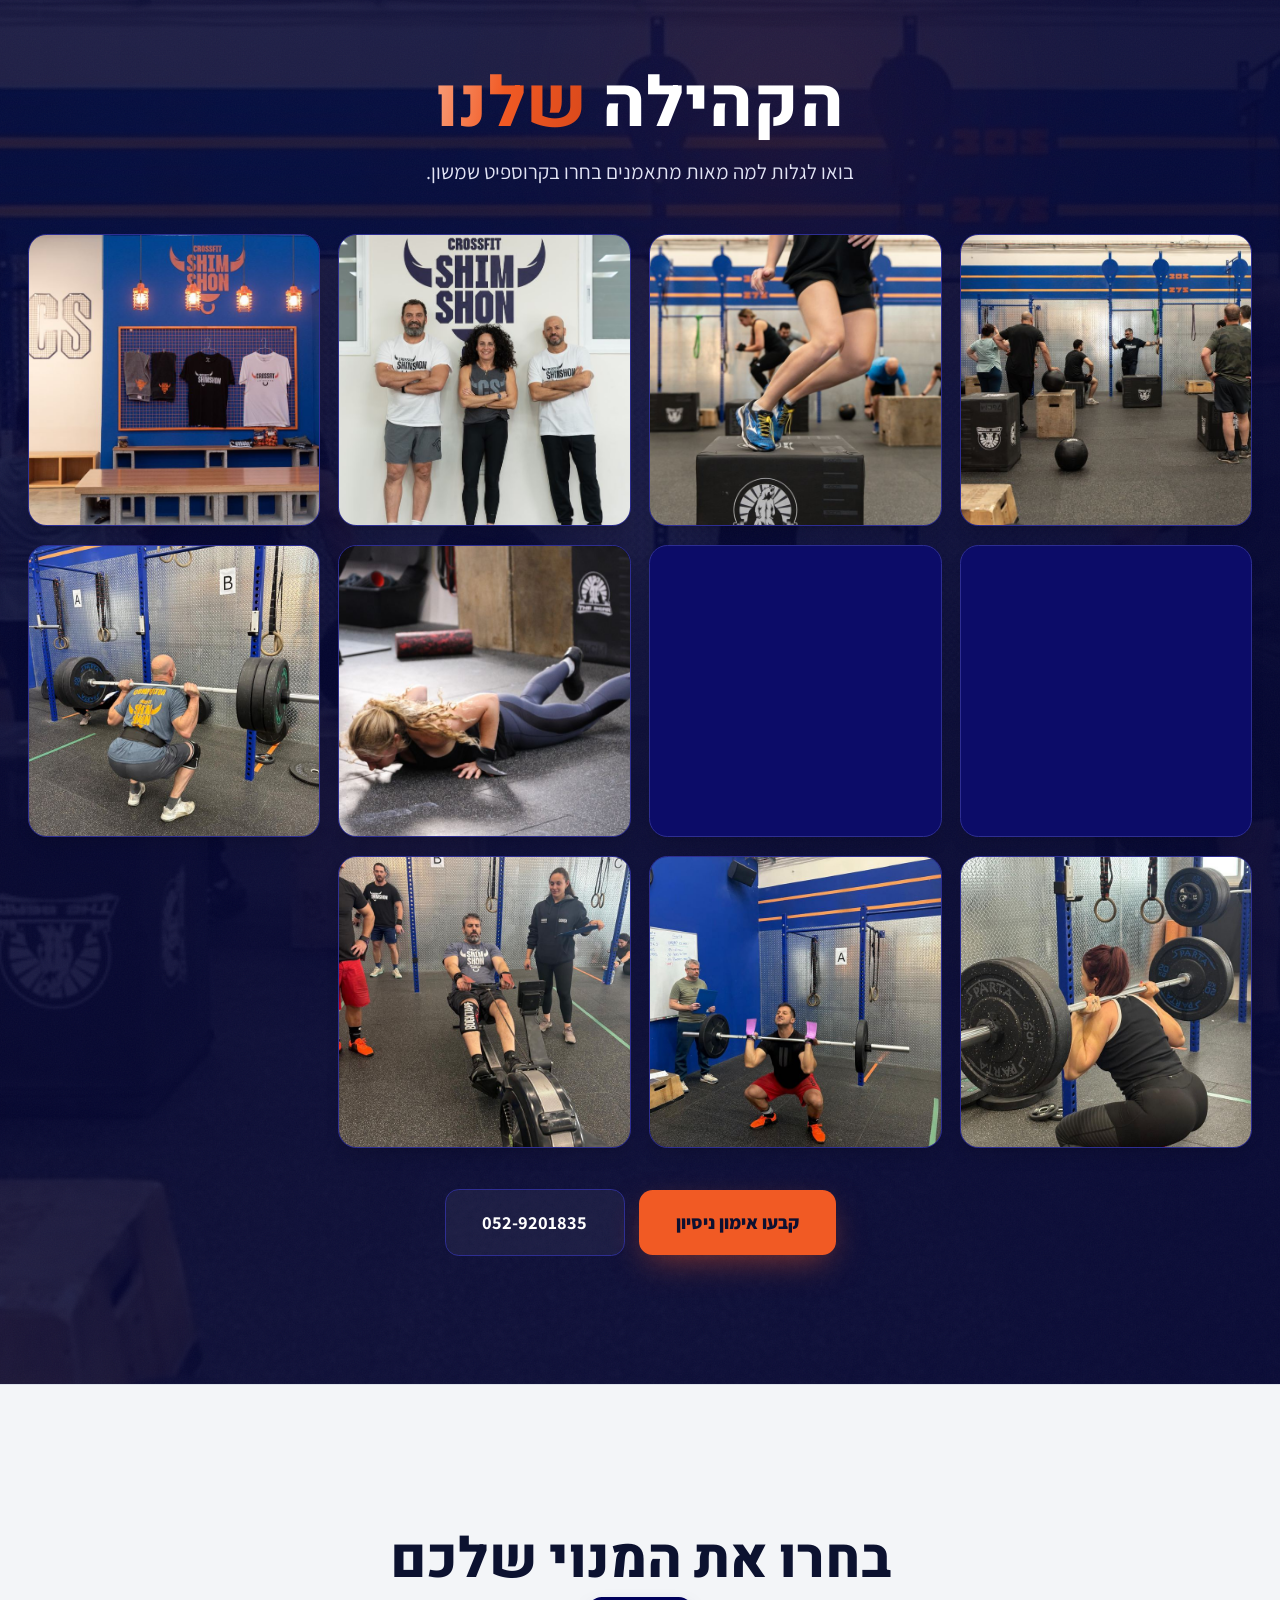
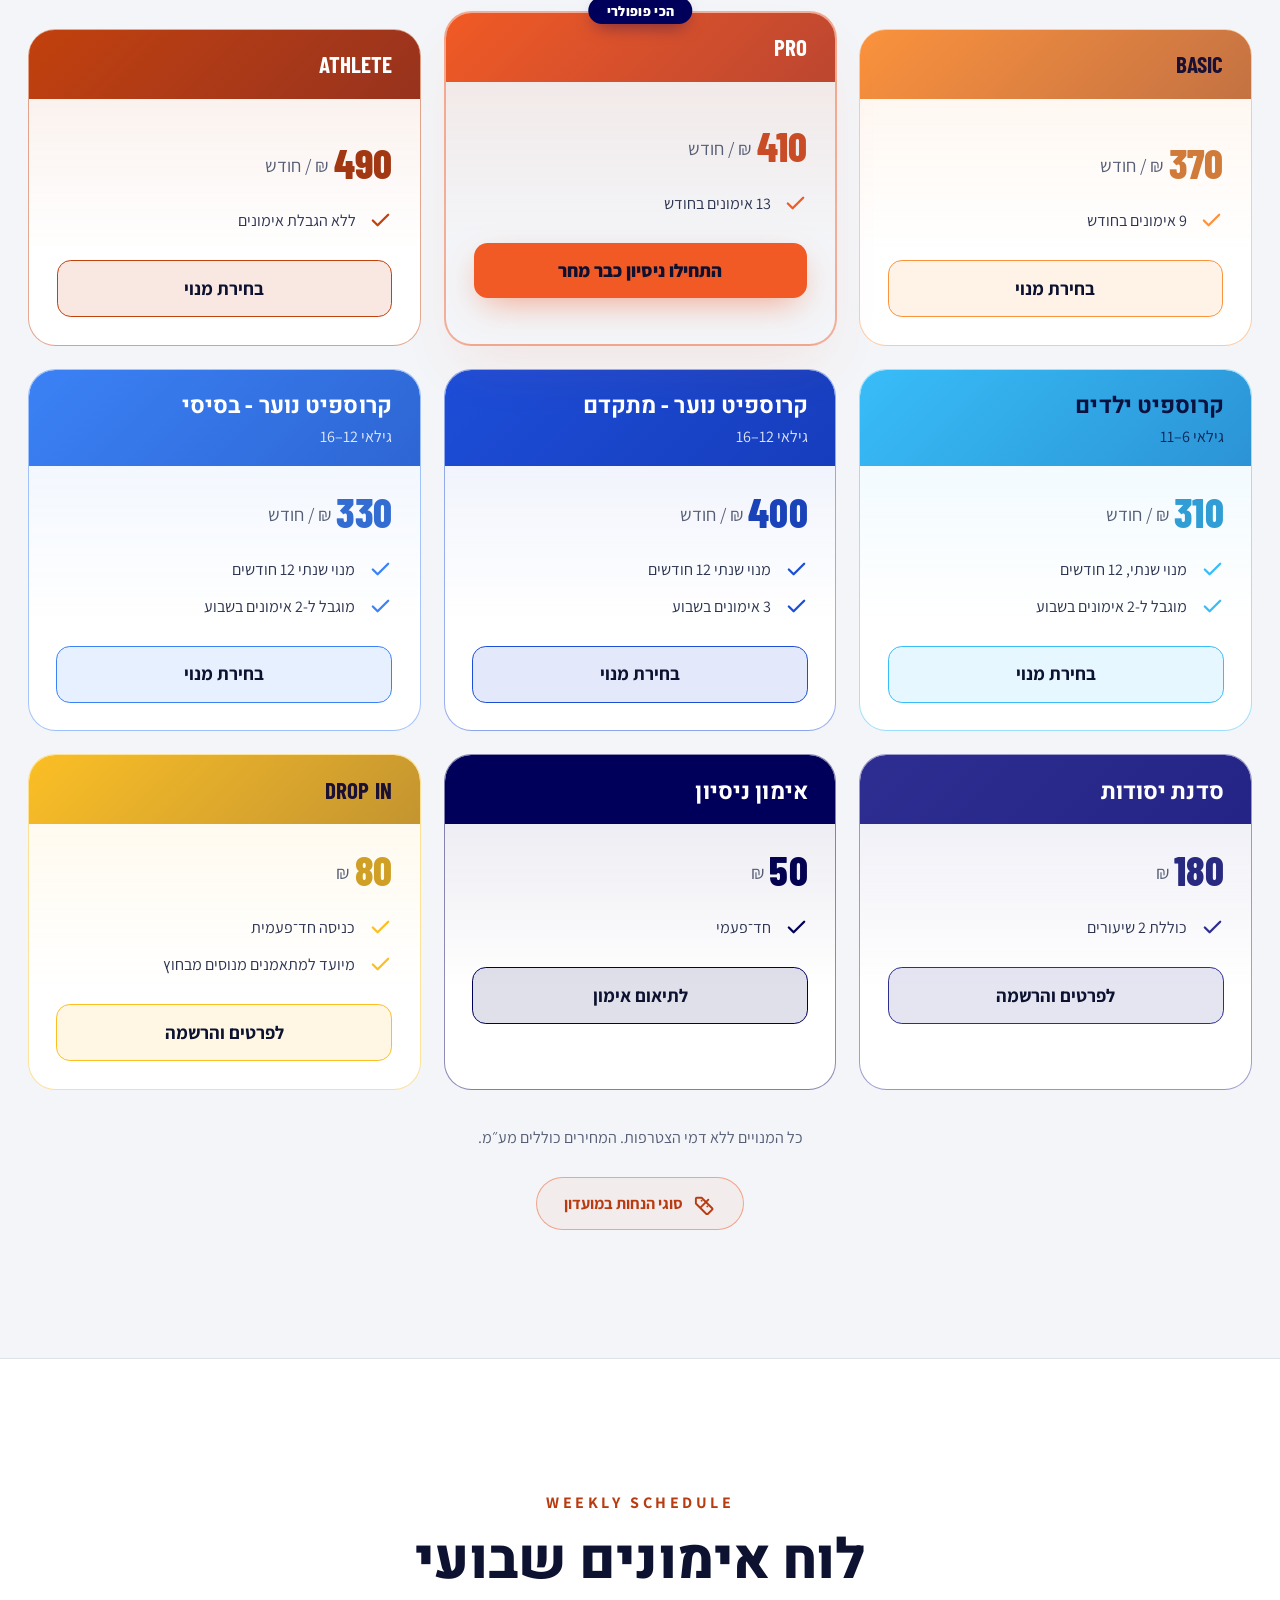
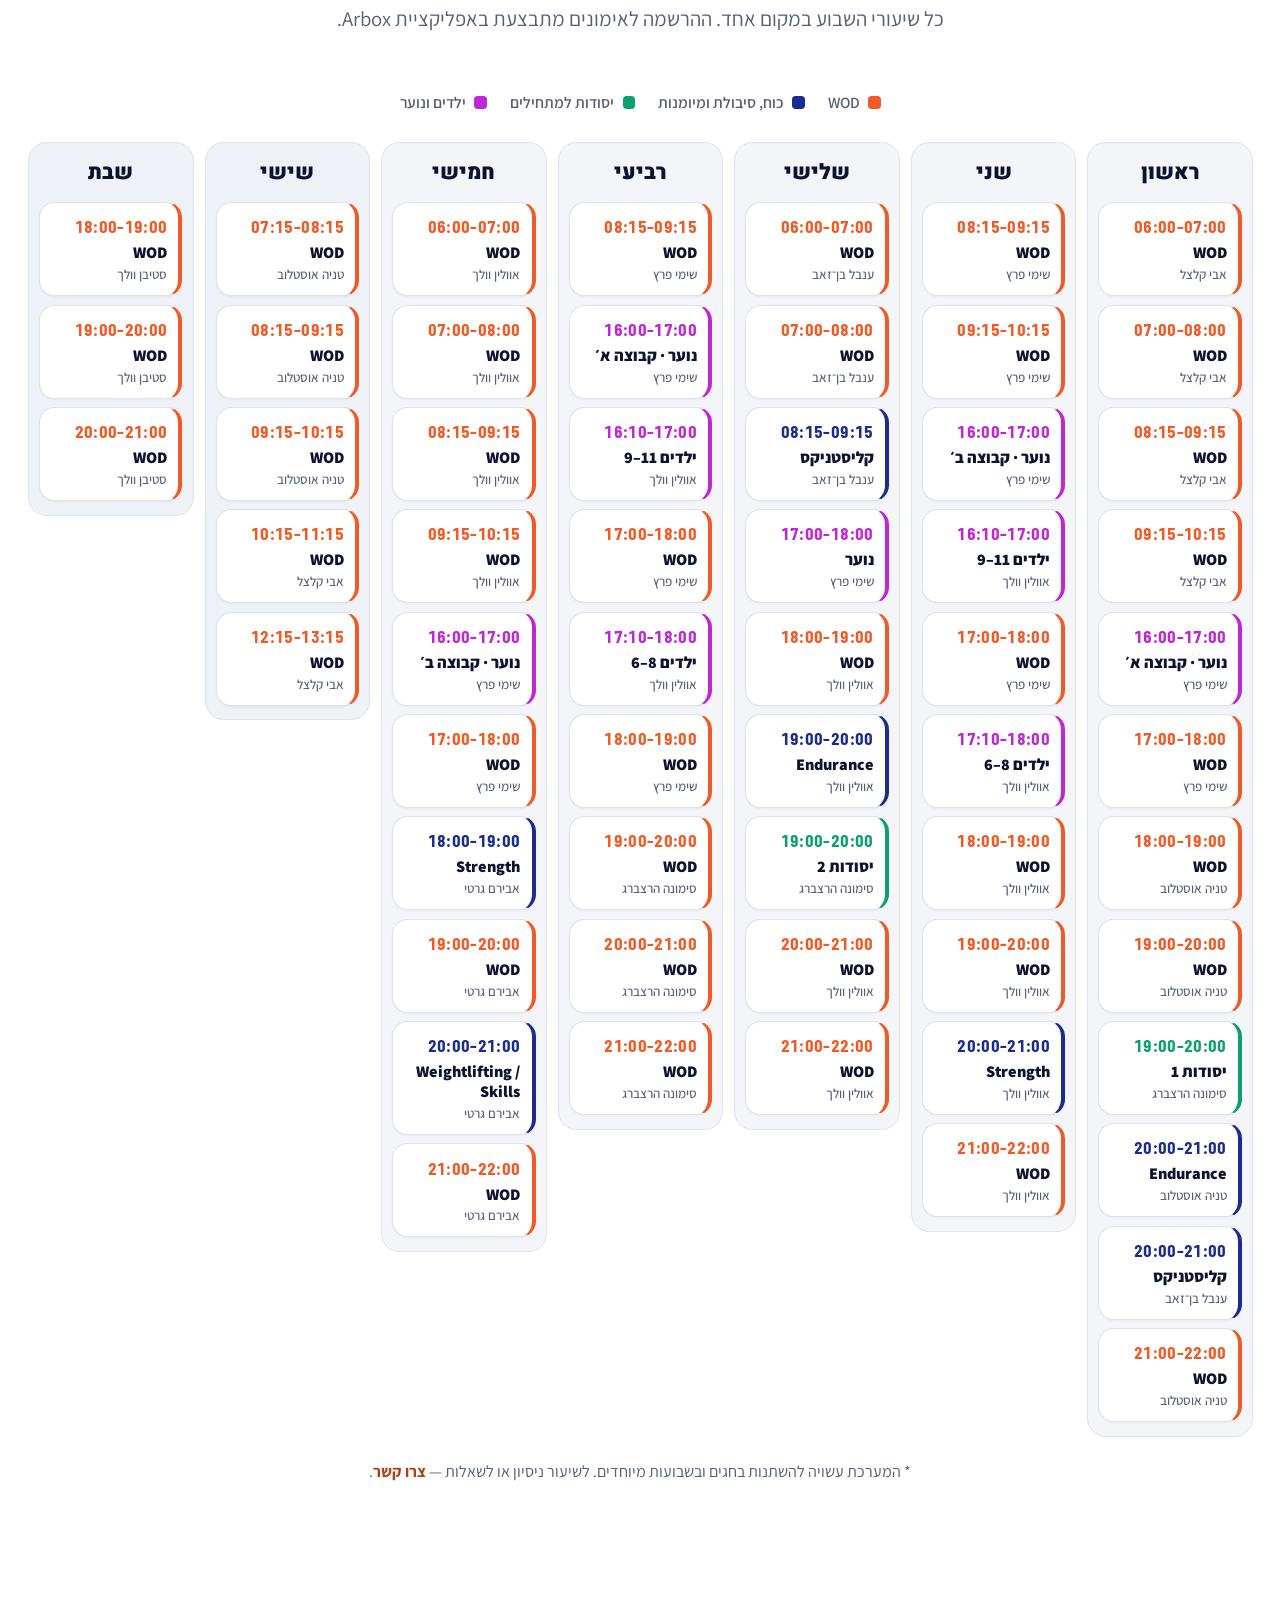
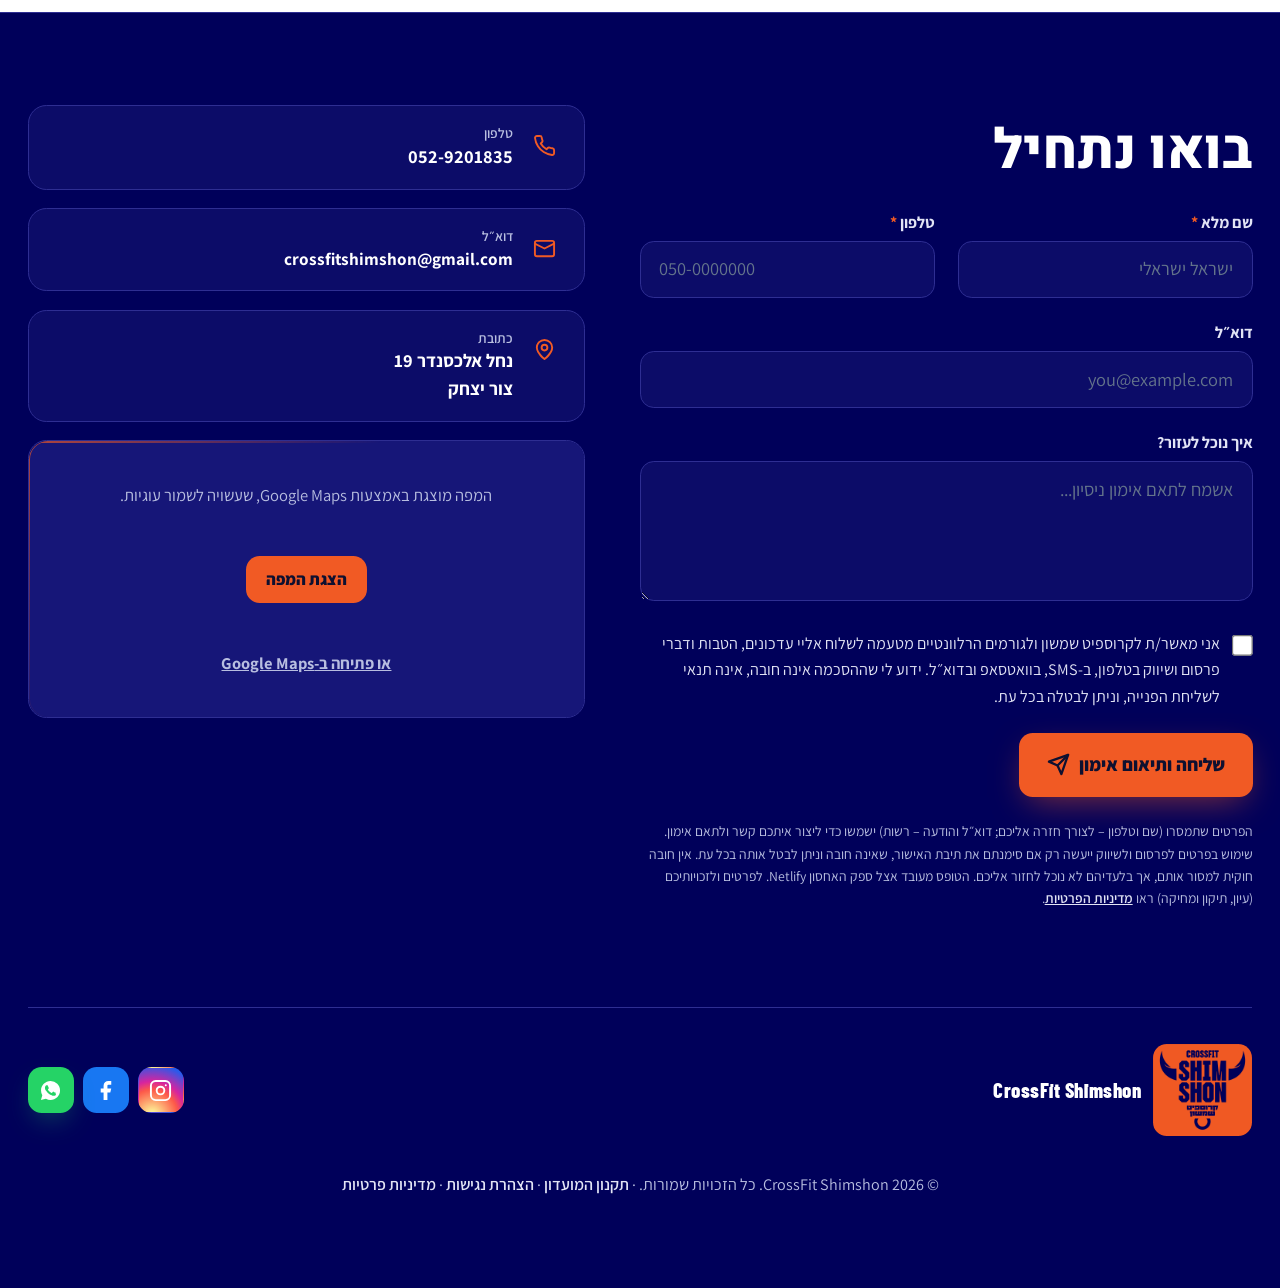
==== commit ee15d37c: "Cookie consent banner on every page; Google Maps loads only with consent - assets/consent.js: bottom" ====
--- a/index.html
+++ b/index.html
@@ -1337,7 +1337,7 @@
 
             <!-- map -->
             <div class="ring-gradient mt-4 overflow-hidden rounded-2xl border border-line">
-              <iframe height="240" loading="lazy" referrerpolicy="no-referrer-when-downgrade" sandbox="allow-scripts allow-same-origin allow-popups allow-popups-to-escape-sandbox allow-forms" src="https://www.google.com/maps?q=%D7%A0%D7%97%D7%9C%20%D7%90%D7%9C%D7%9B%D7%A1%D7%A0%D7%93%D7%A8%2019%2C%20%D7%A6%D7%95%D7%A8%20%D7%99%D7%A6%D7%97%D7%A7&amp;output=embed" style="border:0; filter: grayscale(.4) invert(.9) hue-rotate(180deg) contrast(.9);" title="מפת מיקום קרוספיט שמשון - נחל אלכסנדר 19, צור יצחק" width="100%"></iframe>
+              <iframe height="240" loading="lazy" referrerpolicy="no-referrer-when-downgrade" sandbox="allow-scripts allow-same-origin allow-popups allow-popups-to-escape-sandbox allow-forms" data-consent-src="https://www.google.com/maps?q=%D7%A0%D7%97%D7%9C%20%D7%90%D7%9C%D7%9B%D7%A1%D7%A0%D7%93%D7%A8%2019%2C%20%D7%A6%D7%95%D7%A8%20%D7%99%D7%A6%D7%97%D7%A7&amp;output=embed" style="border:0; filter: grayscale(.4) invert(.9) hue-rotate(180deg) contrast(.9);" title="מפת מיקום קרוספיט שמשון - נחל אלכסנדר 19, צור יצחק" width="100%"></iframe>
             </div>
           </div>
         </div>
@@ -2145,4 +2145,5 @@
       });
     })();
   </script>
+  <script src="assets/consent.js" defer></script>
 </body></html>
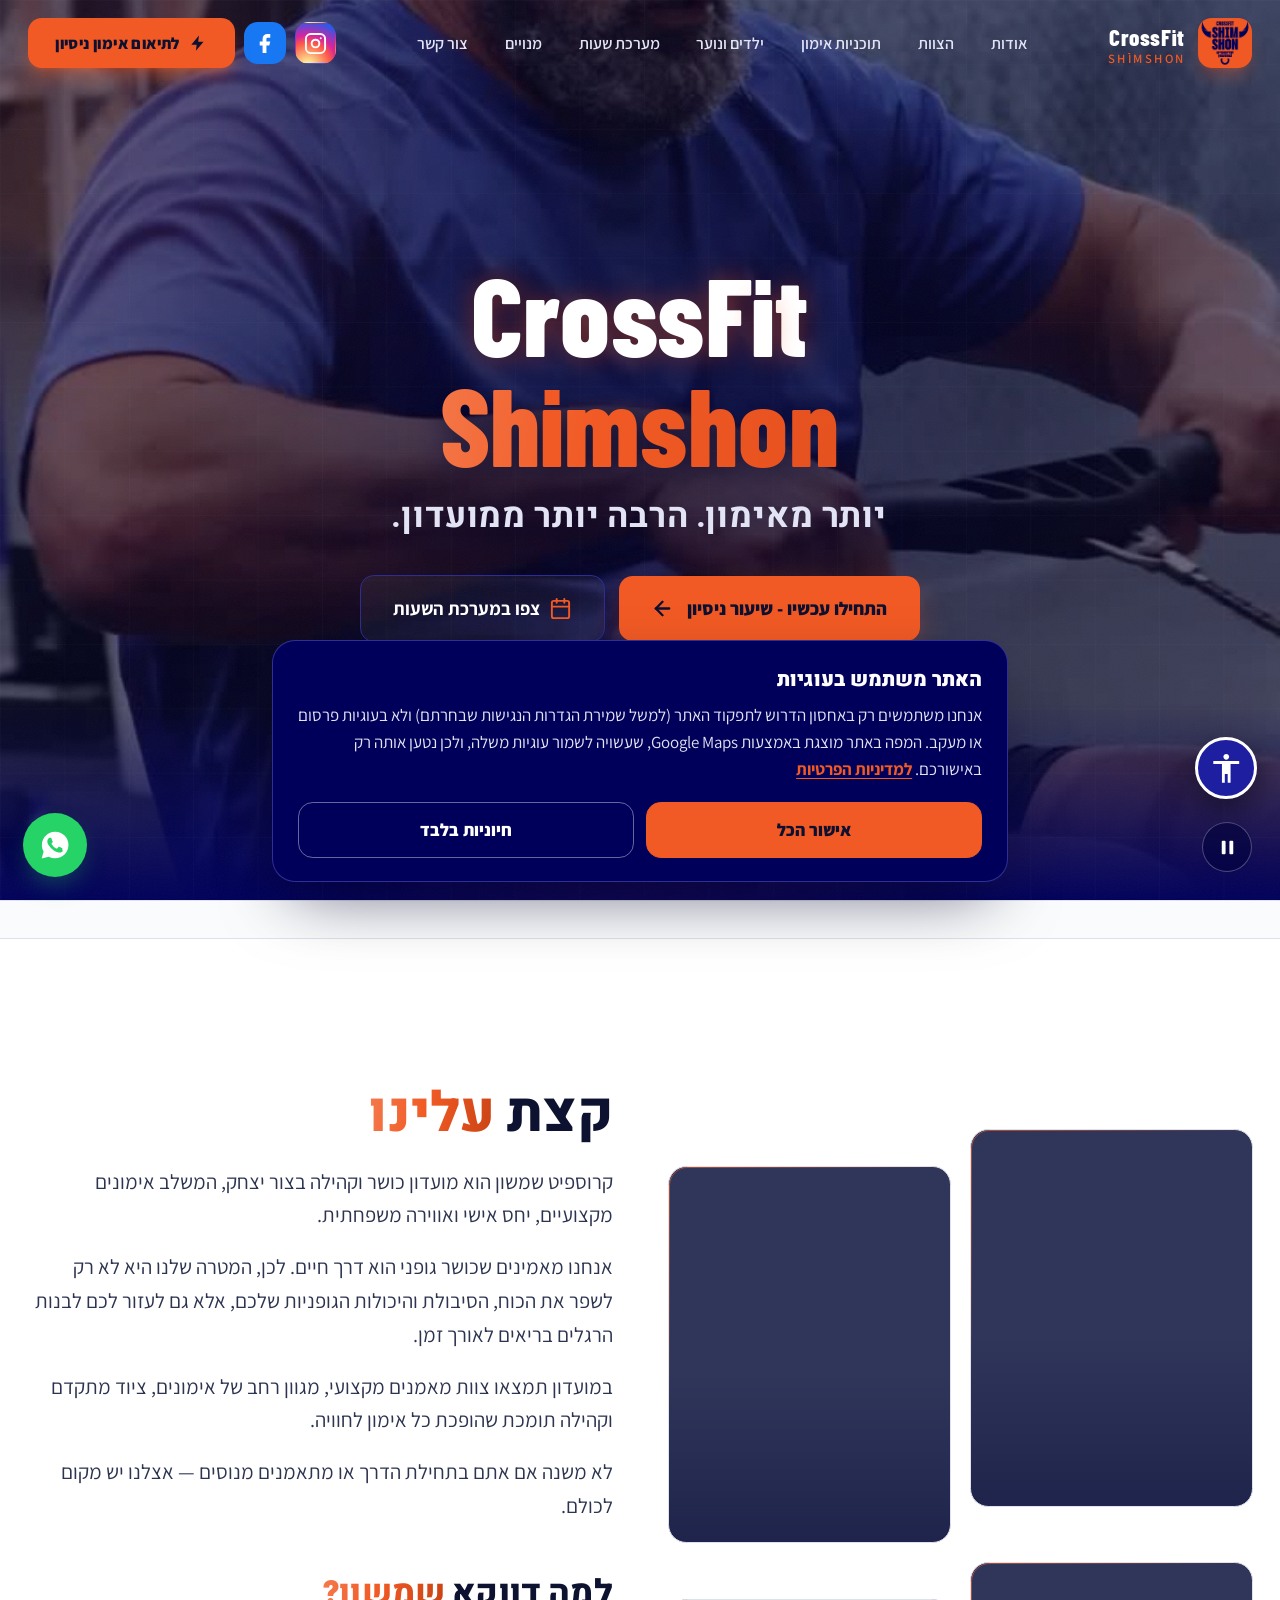
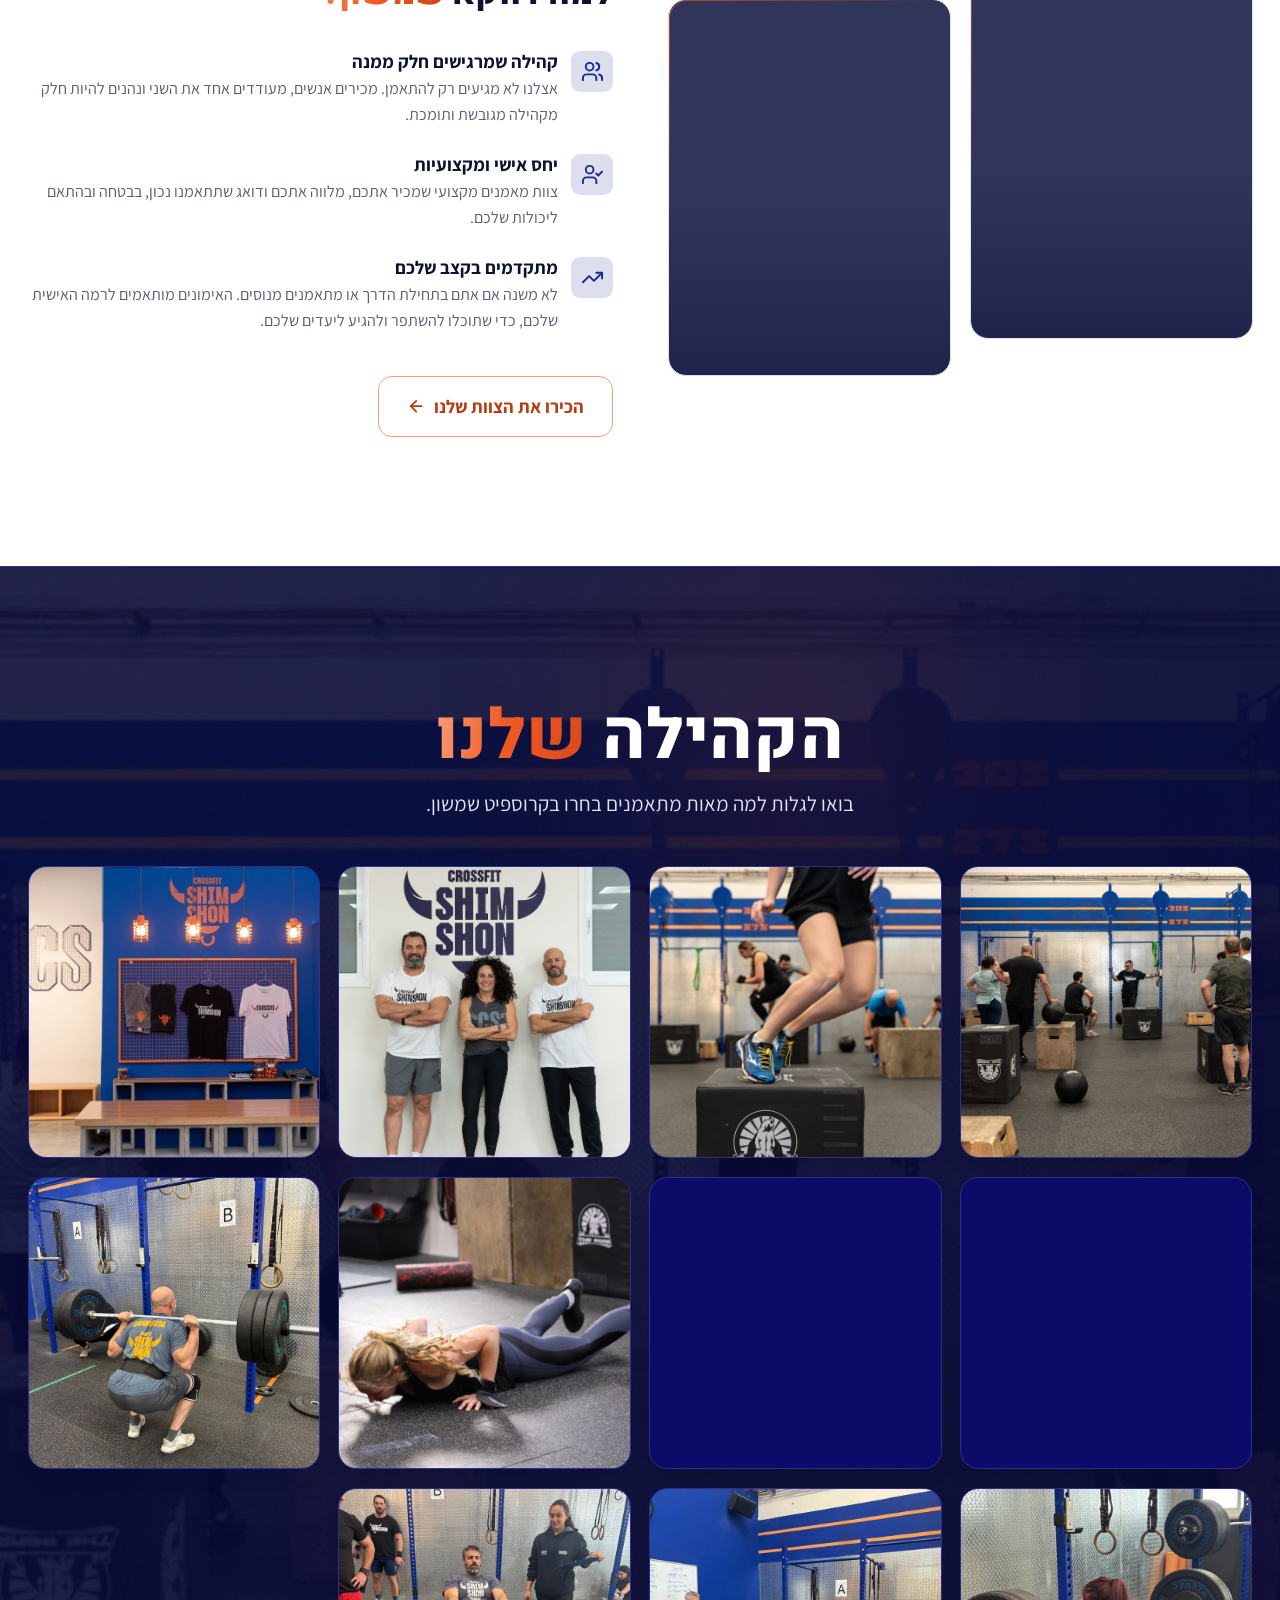
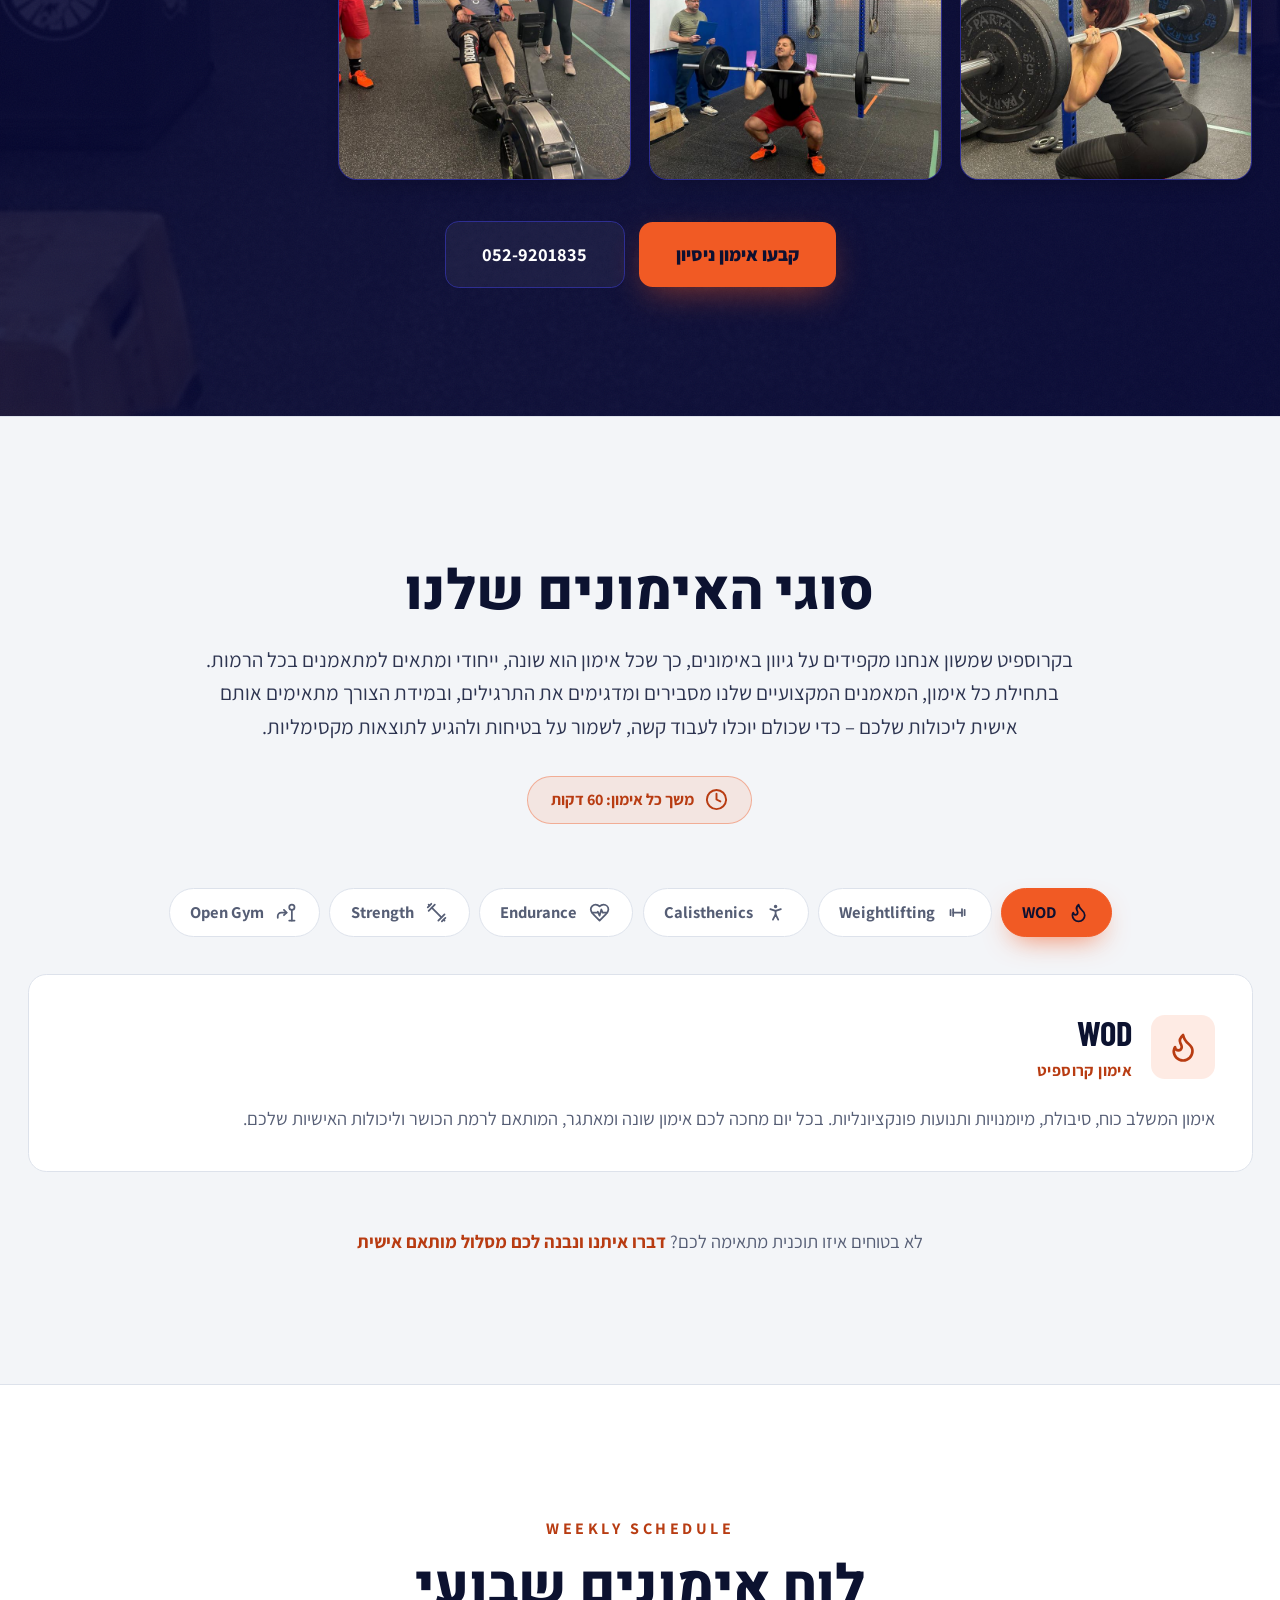
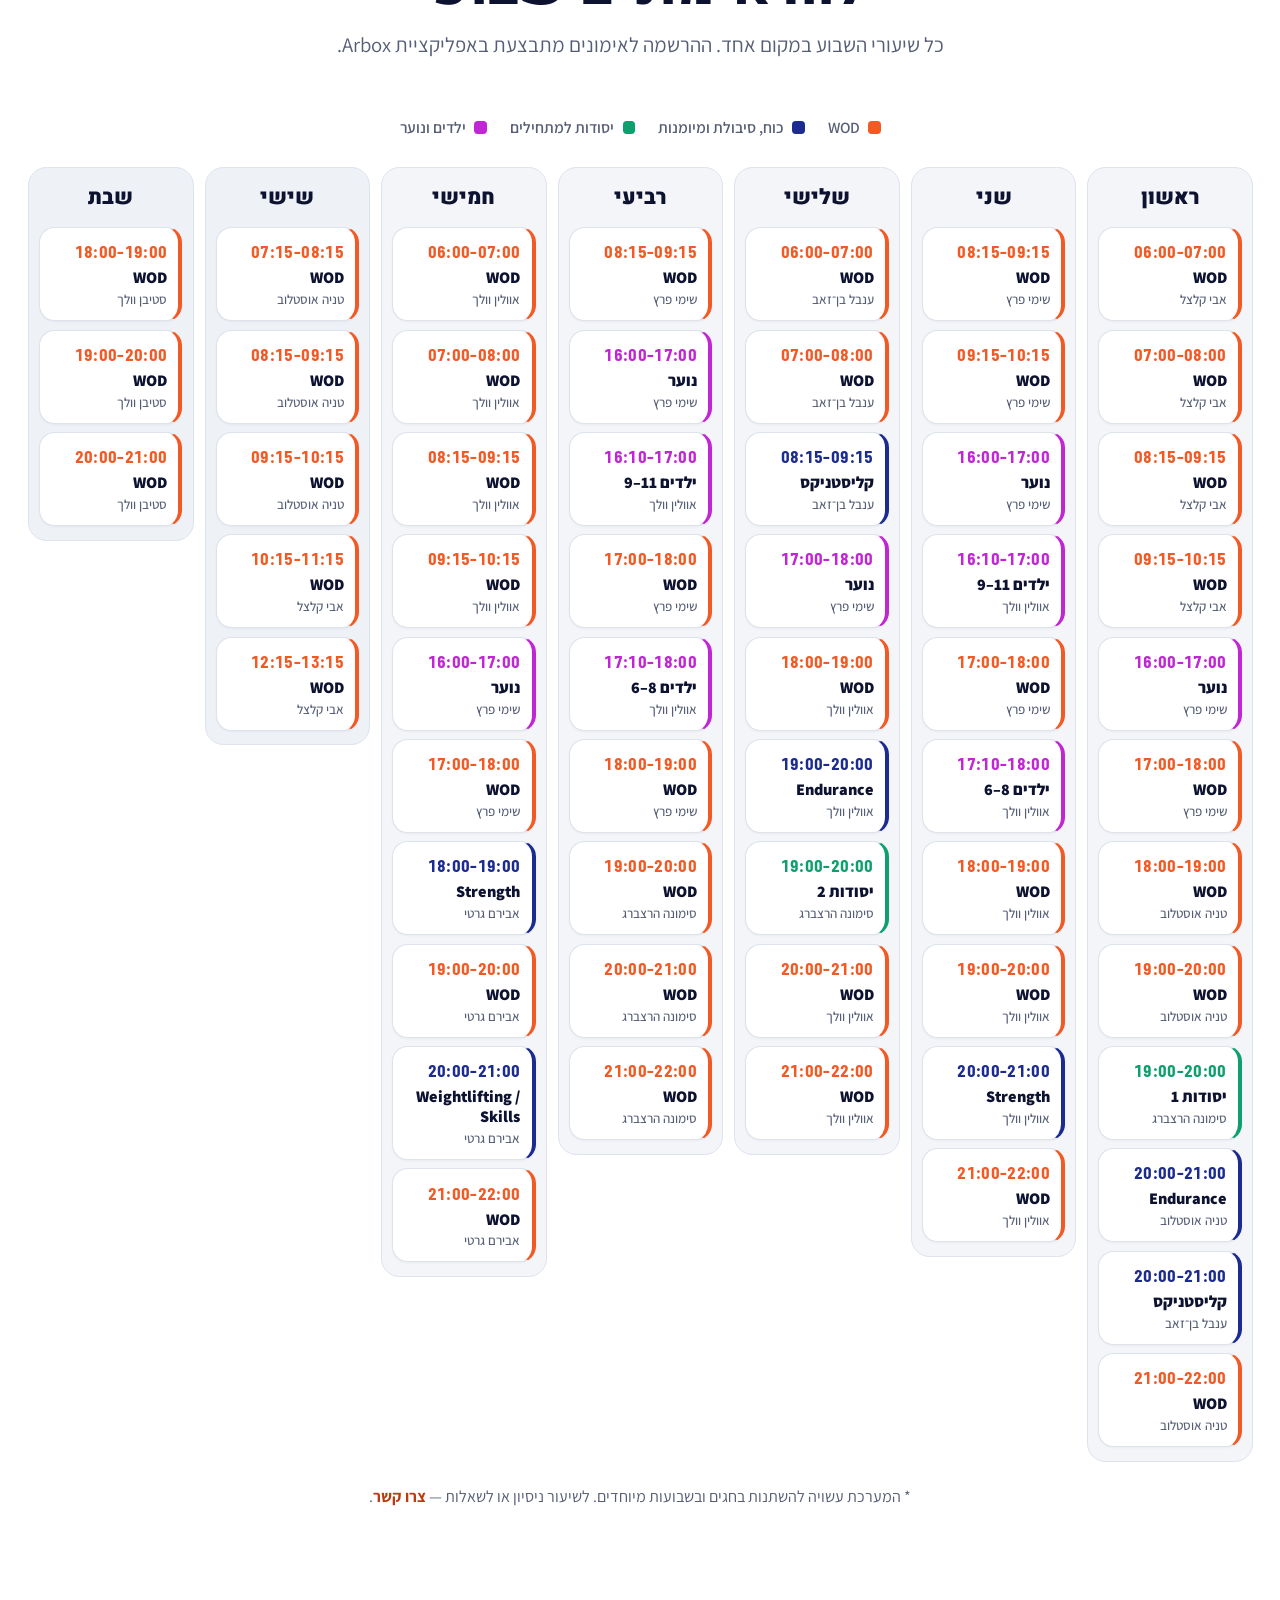
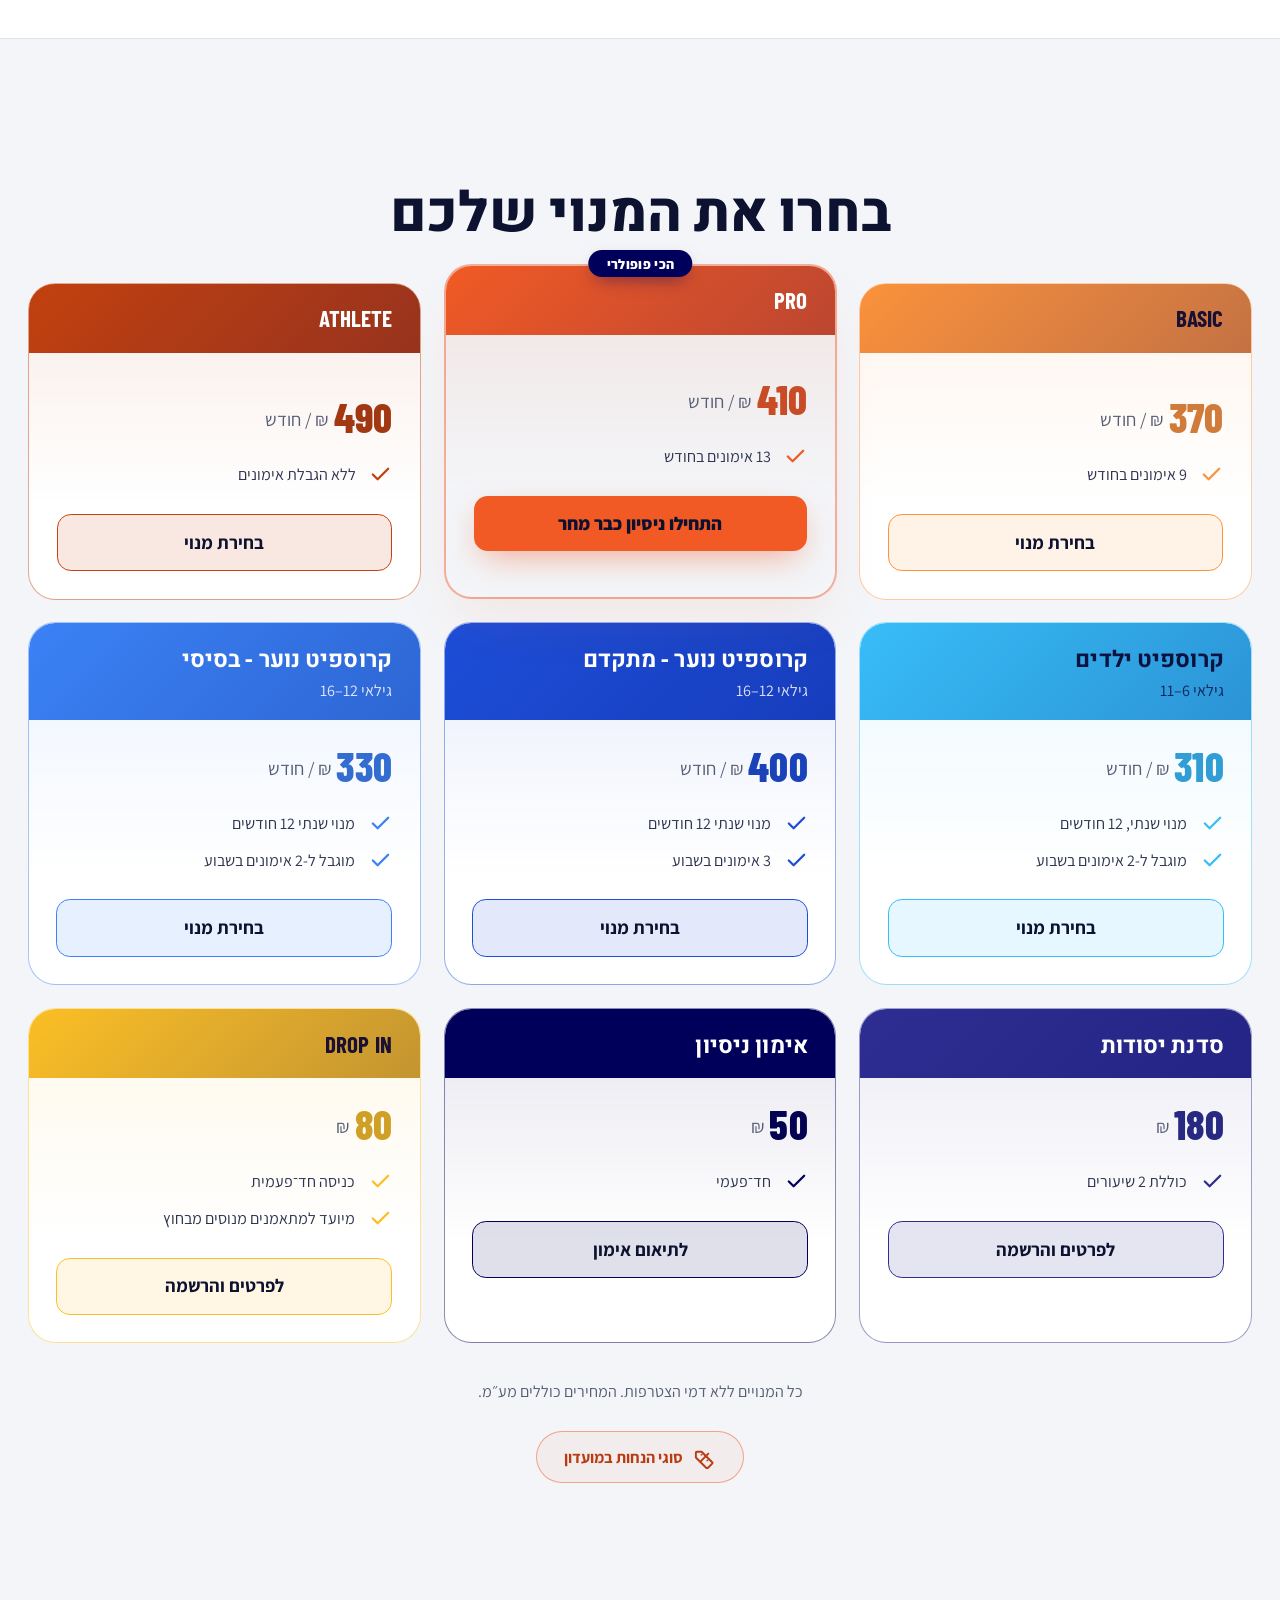
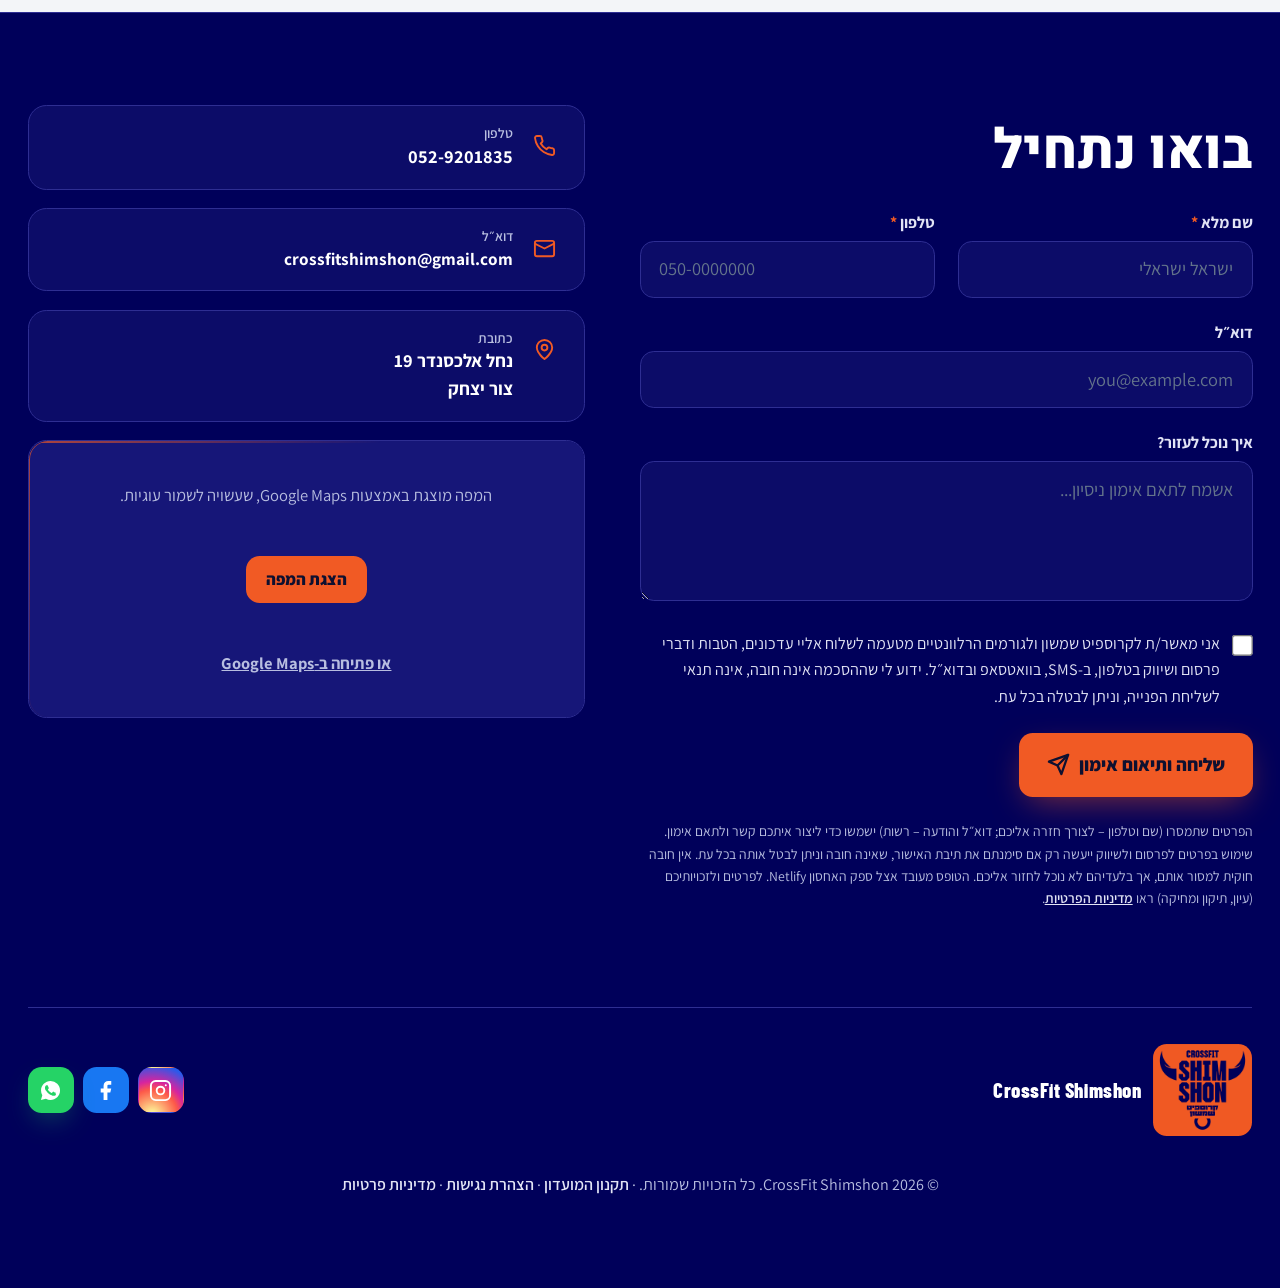
==== commit 45e02434: "Full weekly schedule on mobile, youth label 'נוער', homepage section order, i-dot aligned to F cap l" ====
--- a/index.html
+++ b/index.html
@@ -35,8 +35,9 @@
 
     html { scroll-behavior: smooth; }
     /* CrossFit wordmark: square tittle over the "i", as in the official logo */
+    /* dot top sits exactly on the cap line of the "F" — never higher */
     .cf-i { position: relative; display: inline-block; line-height: 1; }
-    .cf-i::after { content: ""; position: absolute; left: 50%; top: .16em; width: .16em; height: .16em; background: currentColor; transform: translateX(-50%); }
+    .cf-i::after { content: ""; position: absolute; left: 50%; top: .198em; width: .135em; height: .135em; background: currentColor; transform: translateX(-50%); }
     .gradient-text .cf-i { color: #F15A24; -webkit-text-fill-color: #F15A24; }
     .gradient-text .cf-i::after { background: #F15A24; }
     .cf-I { position: relative; display: inline-block; line-height: 1; }
@@ -189,11 +190,6 @@
     .faq-item[aria-expanded-host="true"] .faq-icon { transform: rotate(45deg); }
     /* ── Schedule (static weekly timetable) ───────────────── */
     .sch { margin-top: 3rem; }
-    .sch-tabs { display: flex; gap: .4rem; overflow-x: auto; padding: .25rem .1rem .6rem; scrollbar-width: none; }
-    .sch-tabs::-webkit-scrollbar { display: none; }
-    .sch-tab { flex: 1 0 auto; min-width: 4.4rem; border: 1px solid rgb(var(--c-line)); border-radius: .85rem; background: rgb(var(--c-surface-2)); padding: .65rem .9rem; font-weight: 800; font-size: .95rem; color: rgb(var(--c-fg-2)); transition: background-color .2s, color .2s, box-shadow .2s; }
-    .sch-tab:hover { color: rgb(var(--c-fg)); border-color: rgb(var(--c-fg-3) / .5); }
-    .sch-tab[aria-selected="true"] { background: var(--primary); border-color: var(--primary); color: #0E1030; box-shadow: 0 8px 20px -8px rgba(241,90,36,.6); }
     .sch-wod   { --tag: #F15A24; }
     .sch-skill { --tag: #1B2B8F; }
     .sch-base  { --tag: #0E9F6E; }
@@ -211,13 +207,7 @@
     .sch-name { align-self: flex-start; font-weight: 800; font-size: 1rem; line-height: 1.25; color: rgb(var(--c-fg)); }
     .sch-coach { font-size: .8rem; font-weight: 500; color: rgb(var(--c-muted)); }
     .sch-note { margin-top: 1.25rem; text-align: center; font-size: .875rem; color: rgb(var(--c-muted)); }
-    @media (max-width: 1023.98px) {
-      .sch-js .sch-day { display: none; }
-      .sch-js .sch-day.is-active { display: block; }
-      .sch-js .sch-day-title { display: none; }
-    }
     @media (min-width: 1024px) {
-      .sch-tabs { display: none; }
       .sch-grid { grid-template-columns: repeat(7, minmax(0, 1fr)); gap: .6rem; align-items: start; }
       .sch-day { padding: .75rem .55rem; border-radius: 1rem; }
       .sch-day[data-day="5"], .sch-day[data-day="6"] { background: rgb(var(--c-surface-2)); }
@@ -544,6 +534,60 @@
               <svg aria-hidden="true" class="h-4 w-4" fill="none" stroke="currentColor" stroke-linecap="round" stroke-linejoin="round" stroke-width="2.4" viewBox="0 0 24 24"><path d="M19 12H5"></path><path d="m12 19-7-7 7-7"></path></svg>
             </a>
           </div>
+        </div>
+      </div>
+    </section>
+
+    <!-- ════════════════════ CTA BAND ════════════════════ -->
+    <section class="zone-dark noise relative overflow-hidden border-t border-line">
+      <div class="absolute inset-0 z-0 bg-cover bg-center" style="background-image:linear-gradient(to left, rgba(4,6,52,.94), rgba(4,6,52,.88)), url('cross/cross-01.jpeg?v=1');"></div>
+      <div class="glow-orb right-1/4 top-0 h-[300px] w-[300px] bg-primary/40"></div>
+      <div class="relative z-10 mx-auto max-w-content px-4 py-24 text-center sm:px-6 sm:py-28 is-visible" data-reveal="">
+        <h2 class="mx-auto max-w-3xl font-display text-4xl font-extrabold uppercase leading-tight text-fg sm:text-6xl">
+          הקהילה <span class="gradient-text">שלנו</span>
+        </h2>
+        <p class="mx-auto mt-5 max-w-xl text-lg text-fg-2">בואו לגלות למה מאות מתאמנים בחרו בקרוספיט שמשון.</p>
+        <!-- photo gallery -->
+        <div class="mt-10 grid grid-cols-1 gap-4 sm:grid-cols-2 lg:grid-cols-4">
+          <div class="group aspect-square overflow-hidden rounded-2xl border border-line bg-surface shadow-lg shadow-black/10">
+            <img src="cross/cross-01.jpeg?v=1" alt="גלריית קרוספיט שמשון — תמונה 1" loading="lazy" decoding="async" class="h-full w-full object-cover transition-transform duration-500 group-hover:scale-105">
+          </div>
+          <div class="group aspect-square overflow-hidden rounded-2xl border border-line bg-surface shadow-lg shadow-black/10">
+            <img src="cross/cross-02.jpeg?v=1" alt="גלריית קרוספיט שמשון — תמונה 2" loading="lazy" decoding="async" class="h-full w-full object-cover transition-transform duration-500 group-hover:scale-105">
+          </div>
+          <div class="group aspect-square overflow-hidden rounded-2xl border border-line bg-surface shadow-lg shadow-black/10">
+            <img src="cross/cross-03.jpeg?v=1" alt="גלריית קרוספיט שמשון — תמונה 3" loading="lazy" decoding="async" class="h-full w-full object-cover transition-transform duration-500 group-hover:scale-105">
+          </div>
+          <div class="group aspect-square overflow-hidden rounded-2xl border border-line bg-surface shadow-lg shadow-black/10">
+            <img src="cross/cross-04.jpeg?v=1" alt="גלריית קרוספיט שמשון — תמונה 4" loading="lazy" decoding="async" class="h-full w-full object-cover transition-transform duration-500 group-hover:scale-105">
+          </div>
+          <div class="group aspect-square overflow-hidden rounded-2xl border border-line bg-surface shadow-lg shadow-black/10">
+            <img src="cross/cross-05.jpeg?v=1" alt="גלריית קרוספיט שמשון — תמונה 5" loading="lazy" decoding="async" class="h-full w-full object-cover transition-transform duration-500 group-hover:scale-105">
+          </div>
+          <div class="group aspect-square overflow-hidden rounded-2xl border border-line bg-surface shadow-lg shadow-black/10">
+            <img src="cross/cross-06.jpeg?v=1" alt="גלריית קרוספיט שמשון — תמונה 6" loading="lazy" decoding="async" class="h-full w-full object-cover transition-transform duration-500 group-hover:scale-105">
+          </div>
+          <div class="group aspect-square overflow-hidden rounded-2xl border border-line bg-surface shadow-lg shadow-black/10">
+            <img src="cross/cross-07.jpeg?v=1" alt="גלריית קרוספיט שמשון — תמונה 7" loading="lazy" decoding="async" class="h-full w-full object-cover transition-transform duration-500 group-hover:scale-105">
+          </div>
+          <div class="group aspect-square overflow-hidden rounded-2xl border border-line bg-surface shadow-lg shadow-black/10">
+            <img src="cross/cross-08.jpeg?v=1" alt="גלריית קרוספיט שמשון — תמונה 8" loading="lazy" decoding="async" class="h-full w-full object-cover transition-transform duration-500 group-hover:scale-105">
+          </div>
+          <div class="group aspect-square overflow-hidden rounded-2xl border border-line bg-surface shadow-lg shadow-black/10">
+            <img src="cross/cross-09.jpeg?v=1" alt="גלריית קרוספיט שמשון — תמונה 9" loading="lazy" decoding="async" class="h-full w-full object-cover transition-transform duration-500 group-hover:scale-105">
+          </div>
+          <div class="group aspect-square overflow-hidden rounded-2xl border border-line bg-surface shadow-lg shadow-black/10">
+            <img src="cross/cross-10.jpeg?v=1" alt="גלריית קרוספיט שמשון — תמונה 10" loading="lazy" decoding="async" class="h-full w-full object-cover transition-transform duration-500 group-hover:scale-105">
+          </div>
+          <div class="group aspect-square overflow-hidden rounded-2xl border border-line bg-surface shadow-lg shadow-black/10">
+            <img src="cross/cross-11.jpeg?v=1" alt="גלריית קרוספיט שמשון — תמונה 11" loading="lazy" decoding="async" class="h-full w-full object-cover transition-transform duration-500 group-hover:scale-105">
+          </div>
+        </div>
+        <div class="mt-9 flex flex-col items-center justify-center gap-3 sm:flex-row">
+          <a class="btn btn-primary btn-shine focus-ring inline-flex items-center justify-center gap-2 rounded-xl bg-primary px-8 py-4 text-base font-extrabold text-ink" href="#contact">
+            קבעו אימון ניסיון
+          </a>
+          <a class="btn focus-ring inline-flex items-center justify-center gap-2 rounded-xl border border-line bg-fg/5 px-8 py-4 text-base font-bold text-fg backdrop-blur hover:bg-fg/10" href="tel:+972529201835">052-9201835</a>
         </div>
       </div>
     </section>
@@ -672,56 +716,351 @@
       </div>
     </section>
 
-    <!-- ════════════════════ CTA BAND ════════════════════ -->
-    <section class="zone-dark noise relative overflow-hidden border-t border-line">
-      <div class="absolute inset-0 z-0 bg-cover bg-center" style="background-image:linear-gradient(to left, rgba(4,6,52,.94), rgba(4,6,52,.88)), url('cross/cross-01.jpeg?v=1');"></div>
-      <div class="glow-orb right-1/4 top-0 h-[300px] w-[300px] bg-primary/40"></div>
-      <div class="relative z-10 mx-auto max-w-content px-4 py-24 text-center sm:px-6 sm:py-28 is-visible" data-reveal="">
-        <h2 class="mx-auto max-w-3xl font-display text-4xl font-extrabold uppercase leading-tight text-fg sm:text-6xl">
-          הקהילה <span class="gradient-text">שלנו</span>
-        </h2>
-        <p class="mx-auto mt-5 max-w-xl text-lg text-fg-2">בואו לגלות למה מאות מתאמנים בחרו בקרוספיט שמשון.</p>
-        <!-- photo gallery -->
-        <div class="mt-10 grid grid-cols-1 gap-4 sm:grid-cols-2 lg:grid-cols-4">
-          <div class="group aspect-square overflow-hidden rounded-2xl border border-line bg-surface shadow-lg shadow-black/10">
-            <img src="cross/cross-01.jpeg?v=1" alt="גלריית קרוספיט שמשון — תמונה 1" loading="lazy" decoding="async" class="h-full w-full object-cover transition-transform duration-500 group-hover:scale-105">
-          </div>
-          <div class="group aspect-square overflow-hidden rounded-2xl border border-line bg-surface shadow-lg shadow-black/10">
-            <img src="cross/cross-02.jpeg?v=1" alt="גלריית קרוספיט שמשון — תמונה 2" loading="lazy" decoding="async" class="h-full w-full object-cover transition-transform duration-500 group-hover:scale-105">
-          </div>
-          <div class="group aspect-square overflow-hidden rounded-2xl border border-line bg-surface shadow-lg shadow-black/10">
-            <img src="cross/cross-03.jpeg?v=1" alt="גלריית קרוספיט שמשון — תמונה 3" loading="lazy" decoding="async" class="h-full w-full object-cover transition-transform duration-500 group-hover:scale-105">
-          </div>
-          <div class="group aspect-square overflow-hidden rounded-2xl border border-line bg-surface shadow-lg shadow-black/10">
-            <img src="cross/cross-04.jpeg?v=1" alt="גלריית קרוספיט שמשון — תמונה 4" loading="lazy" decoding="async" class="h-full w-full object-cover transition-transform duration-500 group-hover:scale-105">
-          </div>
-          <div class="group aspect-square overflow-hidden rounded-2xl border border-line bg-surface shadow-lg shadow-black/10">
-            <img src="cross/cross-05.jpeg?v=1" alt="גלריית קרוספיט שמשון — תמונה 5" loading="lazy" decoding="async" class="h-full w-full object-cover transition-transform duration-500 group-hover:scale-105">
-          </div>
-          <div class="group aspect-square overflow-hidden rounded-2xl border border-line bg-surface shadow-lg shadow-black/10">
-            <img src="cross/cross-06.jpeg?v=1" alt="גלריית קרוספיט שמשון — תמונה 6" loading="lazy" decoding="async" class="h-full w-full object-cover transition-transform duration-500 group-hover:scale-105">
-          </div>
-          <div class="group aspect-square overflow-hidden rounded-2xl border border-line bg-surface shadow-lg shadow-black/10">
-            <img src="cross/cross-07.jpeg?v=1" alt="גלריית קרוספיט שמשון — תמונה 7" loading="lazy" decoding="async" class="h-full w-full object-cover transition-transform duration-500 group-hover:scale-105">
-          </div>
-          <div class="group aspect-square overflow-hidden rounded-2xl border border-line bg-surface shadow-lg shadow-black/10">
-            <img src="cross/cross-08.jpeg?v=1" alt="גלריית קרוספיט שמשון — תמונה 8" loading="lazy" decoding="async" class="h-full w-full object-cover transition-transform duration-500 group-hover:scale-105">
-          </div>
-          <div class="group aspect-square overflow-hidden rounded-2xl border border-line bg-surface shadow-lg shadow-black/10">
-            <img src="cross/cross-09.jpeg?v=1" alt="גלריית קרוספיט שמשון — תמונה 9" loading="lazy" decoding="async" class="h-full w-full object-cover transition-transform duration-500 group-hover:scale-105">
-          </div>
-          <div class="group aspect-square overflow-hidden rounded-2xl border border-line bg-surface shadow-lg shadow-black/10">
-            <img src="cross/cross-10.jpeg?v=1" alt="גלריית קרוספיט שמשון — תמונה 10" loading="lazy" decoding="async" class="h-full w-full object-cover transition-transform duration-500 group-hover:scale-105">
-          </div>
-          <div class="group aspect-square overflow-hidden rounded-2xl border border-line bg-surface shadow-lg shadow-black/10">
-            <img src="cross/cross-11.jpeg?v=1" alt="גלריית קרוספיט שמשון — תמונה 11" loading="lazy" decoding="async" class="h-full w-full object-cover transition-transform duration-500 group-hover:scale-105">
-          </div>
+    <!-- ════════ SCHEDULE (static weekly timetable — Open Gym + basketball group intentionally omitted) ════════ -->
+    <section class="relative overflow-hidden border-t border-line bg-surface py-24 sm:py-28" id="schedule">
+      <div class="glow-orb right-1/3 top-0 h-[320px] w-[320px] bg-primary/20"></div>
+      <div class="relative z-10 mx-auto max-w-content px-4 sm:px-6">
+        <div class="mx-auto max-w-2xl text-center is-visible" data-reveal="">
+          <span class="eyebrow text-sm font-bold uppercase text-primary-fg">WEEKLY SCHEDULE</span>
+          <h2 class="mt-3 font-display text-4xl font-extrabold uppercase text-fg sm:text-5xl">לוח אימונים שבועי</h2>
+          <p class="mt-4 text-lg text-muted-fg">כל שיעורי השבוע במקום אחד. ההרשמה לאימונים מתבצעת באפליקציית Arbox.</p>
         </div>
-        <div class="mt-9 flex flex-col items-center justify-center gap-3 sm:flex-row">
-          <a class="btn btn-primary btn-shine focus-ring inline-flex items-center justify-center gap-2 rounded-xl bg-primary px-8 py-4 text-base font-extrabold text-ink" href="#contact">
-            קבעו אימון ניסיון
-          </a>
-          <a class="btn focus-ring inline-flex items-center justify-center gap-2 rounded-xl border border-line bg-fg/5 px-8 py-4 text-base font-bold text-fg backdrop-blur hover:bg-fg/10" href="tel:+972529201835">052-9201835</a>
+
+        <div class="sch is-visible" id="schWeek" data-reveal="">
+          <ul class="sch-legend" aria-label="מקרא סוגי אימונים">
+            <li class="sch-wod"><span class="sch-dot" aria-hidden="true"></span>WOD</li>
+            <li class="sch-skill"><span class="sch-dot" aria-hidden="true"></span>כוח, סיבולת ומיומנות</li>
+            <li class="sch-base"><span class="sch-dot" aria-hidden="true"></span>יסודות למתחילים</li>
+            <li class="sch-youth"><span class="sch-dot" aria-hidden="true"></span>ילדים ונוער</li>
+          </ul>
+          <div class="sch-grid">
+          <div class="sch-day" id="sch-day-sun" data-day="0">
+            <h3 class="sch-day-title">ראשון</h3>
+            <ul class="sch-list">
+              <li class="sch-slot sch-wod">
+                <span class="sch-time" dir="ltr">06:00–07:00</span>
+                <span class="sch-name" dir="ltr">WOD</span>
+                <span class="sch-coach">אבי קלצל</span>
+              </li>
+              <li class="sch-slot sch-wod">
+                <span class="sch-time" dir="ltr">07:00–08:00</span>
+                <span class="sch-name" dir="ltr">WOD</span>
+                <span class="sch-coach">אבי קלצל</span>
+              </li>
+              <li class="sch-slot sch-wod">
+                <span class="sch-time" dir="ltr">08:15–09:15</span>
+                <span class="sch-name" dir="ltr">WOD</span>
+                <span class="sch-coach">אבי קלצל</span>
+              </li>
+              <li class="sch-slot sch-wod">
+                <span class="sch-time" dir="ltr">09:15–10:15</span>
+                <span class="sch-name" dir="ltr">WOD</span>
+                <span class="sch-coach">אבי קלצל</span>
+              </li>
+              <li class="sch-slot sch-youth">
+                <span class="sch-time" dir="ltr">16:00–17:00</span>
+                <span class="sch-name">נוער</span>
+                <span class="sch-coach">שימי פרץ</span>
+              </li>
+              <li class="sch-slot sch-wod">
+                <span class="sch-time" dir="ltr">17:00–18:00</span>
+                <span class="sch-name" dir="ltr">WOD</span>
+                <span class="sch-coach">שימי פרץ</span>
+              </li>
+              <li class="sch-slot sch-wod">
+                <span class="sch-time" dir="ltr">18:00–19:00</span>
+                <span class="sch-name" dir="ltr">WOD</span>
+                <span class="sch-coach">טניה אוסטלוב</span>
+              </li>
+              <li class="sch-slot sch-wod">
+                <span class="sch-time" dir="ltr">19:00–20:00</span>
+                <span class="sch-name" dir="ltr">WOD</span>
+                <span class="sch-coach">טניה אוסטלוב</span>
+              </li>
+              <li class="sch-slot sch-base">
+                <span class="sch-time" dir="ltr">19:00–20:00</span>
+                <span class="sch-name">יסודות 1</span>
+                <span class="sch-coach">סימונה הרצברג</span>
+              </li>
+              <li class="sch-slot sch-skill">
+                <span class="sch-time" dir="ltr">20:00–21:00</span>
+                <span class="sch-name" dir="ltr">Endurance</span>
+                <span class="sch-coach">טניה אוסטלוב</span>
+              </li>
+              <li class="sch-slot sch-skill">
+                <span class="sch-time" dir="ltr">20:00–21:00</span>
+                <span class="sch-name">קליסטניקס</span>
+                <span class="sch-coach">ענבל בן־זאב</span>
+              </li>
+              <li class="sch-slot sch-wod">
+                <span class="sch-time" dir="ltr">21:00–22:00</span>
+                <span class="sch-name" dir="ltr">WOD</span>
+                <span class="sch-coach">טניה אוסטלוב</span>
+              </li>
+            </ul>
+          </div>
+          <div class="sch-day" id="sch-day-mon" data-day="1">
+            <h3 class="sch-day-title">שני</h3>
+            <ul class="sch-list">
+              <li class="sch-slot sch-wod">
+                <span class="sch-time" dir="ltr">08:15–09:15</span>
+                <span class="sch-name" dir="ltr">WOD</span>
+                <span class="sch-coach">שימי פרץ</span>
+              </li>
+              <li class="sch-slot sch-wod">
+                <span class="sch-time" dir="ltr">09:15–10:15</span>
+                <span class="sch-name" dir="ltr">WOD</span>
+                <span class="sch-coach">שימי פרץ</span>
+              </li>
+              <li class="sch-slot sch-youth">
+                <span class="sch-time" dir="ltr">16:00–17:00</span>
+                <span class="sch-name">נוער</span>
+                <span class="sch-coach">שימי פרץ</span>
+              </li>
+              <li class="sch-slot sch-youth">
+                <span class="sch-time" dir="ltr">16:10–17:00</span>
+                <span class="sch-name">ילדים <span dir="ltr">9–11</span></span>
+                <span class="sch-coach">אוולין וולך</span>
+              </li>
+              <li class="sch-slot sch-wod">
+                <span class="sch-time" dir="ltr">17:00–18:00</span>
+                <span class="sch-name" dir="ltr">WOD</span>
+                <span class="sch-coach">שימי פרץ</span>
+              </li>
+              <li class="sch-slot sch-youth">
+                <span class="sch-time" dir="ltr">17:10–18:00</span>
+                <span class="sch-name">ילדים <span dir="ltr">6–8</span></span>
+                <span class="sch-coach">אוולין וולך</span>
+              </li>
+              <li class="sch-slot sch-wod">
+                <span class="sch-time" dir="ltr">18:00–19:00</span>
+                <span class="sch-name" dir="ltr">WOD</span>
+                <span class="sch-coach">אוולין וולך</span>
+              </li>
+              <li class="sch-slot sch-wod">
+                <span class="sch-time" dir="ltr">19:00–20:00</span>
+                <span class="sch-name" dir="ltr">WOD</span>
+                <span class="sch-coach">אוולין וולך</span>
+              </li>
+              <li class="sch-slot sch-skill">
+                <span class="sch-time" dir="ltr">20:00–21:00</span>
+                <span class="sch-name" dir="ltr">Strength</span>
+                <span class="sch-coach">אוולין וולך</span>
+              </li>
+              <li class="sch-slot sch-wod">
+                <span class="sch-time" dir="ltr">21:00–22:00</span>
+                <span class="sch-name" dir="ltr">WOD</span>
+                <span class="sch-coach">אוולין וולך</span>
+              </li>
+            </ul>
+          </div>
+          <div class="sch-day" id="sch-day-tue" data-day="2">
+            <h3 class="sch-day-title">שלישי</h3>
+            <ul class="sch-list">
+              <li class="sch-slot sch-wod">
+                <span class="sch-time" dir="ltr">06:00–07:00</span>
+                <span class="sch-name" dir="ltr">WOD</span>
+                <span class="sch-coach">ענבל בן־זאב</span>
+              </li>
+              <li class="sch-slot sch-wod">
+                <span class="sch-time" dir="ltr">07:00–08:00</span>
+                <span class="sch-name" dir="ltr">WOD</span>
+                <span class="sch-coach">ענבל בן־זאב</span>
+              </li>
+              <li class="sch-slot sch-skill">
+                <span class="sch-time" dir="ltr">08:15–09:15</span>
+                <span class="sch-name">קליסטניקס</span>
+                <span class="sch-coach">ענבל בן־זאב</span>
+              </li>
+              <li class="sch-slot sch-youth">
+                <span class="sch-time" dir="ltr">17:00–18:00</span>
+                <span class="sch-name">נוער</span>
+                <span class="sch-coach">שימי פרץ</span>
+              </li>
+              <li class="sch-slot sch-wod">
+                <span class="sch-time" dir="ltr">18:00–19:00</span>
+                <span class="sch-name" dir="ltr">WOD</span>
+                <span class="sch-coach">אוולין וולך</span>
+              </li>
+              <li class="sch-slot sch-skill">
+                <span class="sch-time" dir="ltr">19:00–20:00</span>
+                <span class="sch-name" dir="ltr">Endurance</span>
+                <span class="sch-coach">אוולין וולך</span>
+              </li>
+              <li class="sch-slot sch-base">
+                <span class="sch-time" dir="ltr">19:00–20:00</span>
+                <span class="sch-name">יסודות 2</span>
+                <span class="sch-coach">סימונה הרצברג</span>
+              </li>
+              <li class="sch-slot sch-wod">
+                <span class="sch-time" dir="ltr">20:00–21:00</span>
+                <span class="sch-name" dir="ltr">WOD</span>
+                <span class="sch-coach">אוולין וולך</span>
+              </li>
+              <li class="sch-slot sch-wod">
+                <span class="sch-time" dir="ltr">21:00–22:00</span>
+                <span class="sch-name" dir="ltr">WOD</span>
+                <span class="sch-coach">אוולין וולך</span>
+              </li>
+            </ul>
+          </div>
+          <div class="sch-day" id="sch-day-wed" data-day="3">
+            <h3 class="sch-day-title">רביעי</h3>
+            <ul class="sch-list">
+              <li class="sch-slot sch-wod">
+                <span class="sch-time" dir="ltr">08:15–09:15</span>
+                <span class="sch-name" dir="ltr">WOD</span>
+                <span class="sch-coach">שימי פרץ</span>
+              </li>
+              <li class="sch-slot sch-youth">
+                <span class="sch-time" dir="ltr">16:00–17:00</span>
+                <span class="sch-name">נוער</span>
+                <span class="sch-coach">שימי פרץ</span>
+              </li>
+              <li class="sch-slot sch-youth">
+                <span class="sch-time" dir="ltr">16:10–17:00</span>
+                <span class="sch-name">ילדים <span dir="ltr">9–11</span></span>
+                <span class="sch-coach">אוולין וולך</span>
+              </li>
+              <li class="sch-slot sch-wod">
+                <span class="sch-time" dir="ltr">17:00–18:00</span>
+                <span class="sch-name" dir="ltr">WOD</span>
+                <span class="sch-coach">שימי פרץ</span>
+              </li>
+              <li class="sch-slot sch-youth">
+                <span class="sch-time" dir="ltr">17:10–18:00</span>
+                <span class="sch-name">ילדים <span dir="ltr">6–8</span></span>
+                <span class="sch-coach">אוולין וולך</span>
+              </li>
+              <li class="sch-slot sch-wod">
+                <span class="sch-time" dir="ltr">18:00–19:00</span>
+                <span class="sch-name" dir="ltr">WOD</span>
+                <span class="sch-coach">שימי פרץ</span>
+              </li>
+              <li class="sch-slot sch-wod">
+                <span class="sch-time" dir="ltr">19:00–20:00</span>
+                <span class="sch-name" dir="ltr">WOD</span>
+                <span class="sch-coach">סימונה הרצברג</span>
+              </li>
+              <li class="sch-slot sch-wod">
+                <span class="sch-time" dir="ltr">20:00–21:00</span>
+                <span class="sch-name" dir="ltr">WOD</span>
+                <span class="sch-coach">סימונה הרצברג</span>
+              </li>
+              <li class="sch-slot sch-wod">
+                <span class="sch-time" dir="ltr">21:00–22:00</span>
+                <span class="sch-name" dir="ltr">WOD</span>
+                <span class="sch-coach">סימונה הרצברג</span>
+              </li>
+            </ul>
+          </div>
+          <div class="sch-day" id="sch-day-thu" data-day="4">
+            <h3 class="sch-day-title">חמישי</h3>
+            <ul class="sch-list">
+              <li class="sch-slot sch-wod">
+                <span class="sch-time" dir="ltr">06:00–07:00</span>
+                <span class="sch-name" dir="ltr">WOD</span>
+                <span class="sch-coach">אוולין וולך</span>
+              </li>
+              <li class="sch-slot sch-wod">
+                <span class="sch-time" dir="ltr">07:00–08:00</span>
+                <span class="sch-name" dir="ltr">WOD</span>
+                <span class="sch-coach">אוולין וולך</span>
+              </li>
+              <li class="sch-slot sch-wod">
+                <span class="sch-time" dir="ltr">08:15–09:15</span>
+                <span class="sch-name" dir="ltr">WOD</span>
+                <span class="sch-coach">אוולין וולך</span>
+              </li>
+              <li class="sch-slot sch-wod">
+                <span class="sch-time" dir="ltr">09:15–10:15</span>
+                <span class="sch-name" dir="ltr">WOD</span>
+                <span class="sch-coach">אוולין וולך</span>
+              </li>
+              <li class="sch-slot sch-youth">
+                <span class="sch-time" dir="ltr">16:00–17:00</span>
+                <span class="sch-name">נוער</span>
+                <span class="sch-coach">שימי פרץ</span>
+              </li>
+              <li class="sch-slot sch-wod">
+                <span class="sch-time" dir="ltr">17:00–18:00</span>
+                <span class="sch-name" dir="ltr">WOD</span>
+                <span class="sch-coach">שימי פרץ</span>
+              </li>
+              <li class="sch-slot sch-skill">
+                <span class="sch-time" dir="ltr">18:00–19:00</span>
+                <span class="sch-name" dir="ltr">Strength</span>
+                <span class="sch-coach">אבירם גרטי</span>
+              </li>
+              <li class="sch-slot sch-wod">
+                <span class="sch-time" dir="ltr">19:00–20:00</span>
+                <span class="sch-name" dir="ltr">WOD</span>
+                <span class="sch-coach">אבירם גרטי</span>
+              </li>
+              <li class="sch-slot sch-skill">
+                <span class="sch-time" dir="ltr">20:00–21:00</span>
+                <span class="sch-name" dir="ltr">Weightlifting / Skills</span>
+                <span class="sch-coach">אבירם גרטי</span>
+              </li>
+              <li class="sch-slot sch-wod">
+                <span class="sch-time" dir="ltr">21:00–22:00</span>
+                <span class="sch-name" dir="ltr">WOD</span>
+                <span class="sch-coach">אבירם גרטי</span>
+              </li>
+            </ul>
+          </div>
+          <div class="sch-day" id="sch-day-fri" data-day="5">
+            <h3 class="sch-day-title">שישי</h3>
+            <ul class="sch-list">
+              <li class="sch-slot sch-wod">
+                <span class="sch-time" dir="ltr">07:15–08:15</span>
+                <span class="sch-name" dir="ltr">WOD</span>
+                <span class="sch-coach">טניה אוסטלוב</span>
+              </li>
+              <li class="sch-slot sch-wod">
+                <span class="sch-time" dir="ltr">08:15–09:15</span>
+                <span class="sch-name" dir="ltr">WOD</span>
+                <span class="sch-coach">טניה אוסטלוב</span>
+              </li>
+              <li class="sch-slot sch-wod">
+                <span class="sch-time" dir="ltr">09:15–10:15</span>
+                <span class="sch-name" dir="ltr">WOD</span>
+                <span class="sch-coach">טניה אוסטלוב</span>
+              </li>
+              <li class="sch-slot sch-wod">
+                <span class="sch-time" dir="ltr">10:15–11:15</span>
+                <span class="sch-name" dir="ltr">WOD</span>
+                <span class="sch-coach">אבי קלצל</span>
+              </li>
+              <li class="sch-slot sch-wod">
+                <span class="sch-time" dir="ltr">12:15–13:15</span>
+                <span class="sch-name" dir="ltr">WOD</span>
+                <span class="sch-coach">אבי קלצל</span>
+              </li>
+            </ul>
+          </div>
+          <div class="sch-day" id="sch-day-sat" data-day="6">
+            <h3 class="sch-day-title">שבת</h3>
+            <ul class="sch-list">
+              <li class="sch-slot sch-wod">
+                <span class="sch-time" dir="ltr">18:00–19:00</span>
+                <span class="sch-name" dir="ltr">WOD</span>
+                <span class="sch-coach">סטיבן וולך</span>
+              </li>
+              <li class="sch-slot sch-wod">
+                <span class="sch-time" dir="ltr">19:00–20:00</span>
+                <span class="sch-name" dir="ltr">WOD</span>
+                <span class="sch-coach">סטיבן וולך</span>
+              </li>
+              <li class="sch-slot sch-wod">
+                <span class="sch-time" dir="ltr">20:00–21:00</span>
+                <span class="sch-name" dir="ltr">WOD</span>
+                <span class="sch-coach">סטיבן וולך</span>
+              </li>
+            </ul>
+          </div>
+          </div>
+          <p class="sch-note">* המערכת עשויה להשתנות בחגים ובשבועות מיוחדים. לשיעור ניסיון או לשאלות — <a class="font-bold text-primary-fg underline-offset-4 hover:underline" href="#contact">צרו קשר</a>.</p>
         </div>
       </div>
     </section>
@@ -891,390 +1230,6 @@
     </section>
 
     <!-- ════════════════════ FAQ ════════════════════ -->
-
-    <!-- ════════ SCHEDULE (static weekly timetable — Open Gym + basketball group intentionally omitted) ════════ -->
-    <section class="relative overflow-hidden border-t border-line bg-surface py-24 sm:py-28" id="schedule">
-      <div class="glow-orb right-1/3 top-0 h-[320px] w-[320px] bg-primary/20"></div>
-      <div class="relative z-10 mx-auto max-w-content px-4 sm:px-6">
-        <div class="mx-auto max-w-2xl text-center is-visible" data-reveal="">
-          <span class="eyebrow text-sm font-bold uppercase text-primary-fg">WEEKLY SCHEDULE</span>
-          <h2 class="mt-3 font-display text-4xl font-extrabold uppercase text-fg sm:text-5xl">לוח אימונים שבועי</h2>
-          <p class="mt-4 text-lg text-muted-fg">כל שיעורי השבוע במקום אחד. ההרשמה לאימונים מתבצעת באפליקציית Arbox.</p>
-        </div>
-
-        <div class="sch is-visible" id="schWeek" data-reveal="">
-          <div class="sch-tabs" role="tablist" aria-label="בחירת יום">
-            <button type="button" role="tab" class="sch-tab focus-ring" id="sch-tab-sun" aria-controls="sch-day-sun" aria-selected="false" data-day="0">ראשון</button>
-            <button type="button" role="tab" class="sch-tab focus-ring" id="sch-tab-mon" aria-controls="sch-day-mon" aria-selected="false" data-day="1">שני</button>
-            <button type="button" role="tab" class="sch-tab focus-ring" id="sch-tab-tue" aria-controls="sch-day-tue" aria-selected="false" data-day="2">שלישי</button>
-            <button type="button" role="tab" class="sch-tab focus-ring" id="sch-tab-wed" aria-controls="sch-day-wed" aria-selected="false" data-day="3">רביעי</button>
-            <button type="button" role="tab" class="sch-tab focus-ring" id="sch-tab-thu" aria-controls="sch-day-thu" aria-selected="false" data-day="4">חמישי</button>
-            <button type="button" role="tab" class="sch-tab focus-ring" id="sch-tab-fri" aria-controls="sch-day-fri" aria-selected="false" data-day="5">שישי</button>
-            <button type="button" role="tab" class="sch-tab focus-ring" id="sch-tab-sat" aria-controls="sch-day-sat" aria-selected="false" data-day="6">שבת</button>
-          </div>
-          <ul class="sch-legend" aria-label="מקרא סוגי אימונים">
-            <li class="sch-wod"><span class="sch-dot" aria-hidden="true"></span>WOD</li>
-            <li class="sch-skill"><span class="sch-dot" aria-hidden="true"></span>כוח, סיבולת ומיומנות</li>
-            <li class="sch-base"><span class="sch-dot" aria-hidden="true"></span>יסודות למתחילים</li>
-            <li class="sch-youth"><span class="sch-dot" aria-hidden="true"></span>ילדים ונוער</li>
-          </ul>
-          <div class="sch-grid">
-          <div class="sch-day" id="sch-day-sun" role="tabpanel" aria-labelledby="sch-tab-sun" data-day="0">
-            <h3 class="sch-day-title">ראשון</h3>
-            <ul class="sch-list">
-              <li class="sch-slot sch-wod">
-                <span class="sch-time" dir="ltr">06:00–07:00</span>
-                <span class="sch-name" dir="ltr">WOD</span>
-                <span class="sch-coach">אבי קלצל</span>
-              </li>
-              <li class="sch-slot sch-wod">
-                <span class="sch-time" dir="ltr">07:00–08:00</span>
-                <span class="sch-name" dir="ltr">WOD</span>
-                <span class="sch-coach">אבי קלצל</span>
-              </li>
-              <li class="sch-slot sch-wod">
-                <span class="sch-time" dir="ltr">08:15–09:15</span>
-                <span class="sch-name" dir="ltr">WOD</span>
-                <span class="sch-coach">אבי קלצל</span>
-              </li>
-              <li class="sch-slot sch-wod">
-                <span class="sch-time" dir="ltr">09:15–10:15</span>
-                <span class="sch-name" dir="ltr">WOD</span>
-                <span class="sch-coach">אבי קלצל</span>
-              </li>
-              <li class="sch-slot sch-youth">
-                <span class="sch-time" dir="ltr">16:00–17:00</span>
-                <span class="sch-name">נוער · קבוצה א׳</span>
-                <span class="sch-coach">שימי פרץ</span>
-              </li>
-              <li class="sch-slot sch-wod">
-                <span class="sch-time" dir="ltr">17:00–18:00</span>
-                <span class="sch-name" dir="ltr">WOD</span>
-                <span class="sch-coach">שימי פרץ</span>
-              </li>
-              <li class="sch-slot sch-wod">
-                <span class="sch-time" dir="ltr">18:00–19:00</span>
-                <span class="sch-name" dir="ltr">WOD</span>
-                <span class="sch-coach">טניה אוסטלוב</span>
-              </li>
-              <li class="sch-slot sch-wod">
-                <span class="sch-time" dir="ltr">19:00–20:00</span>
-                <span class="sch-name" dir="ltr">WOD</span>
-                <span class="sch-coach">טניה אוסטלוב</span>
-              </li>
-              <li class="sch-slot sch-base">
-                <span class="sch-time" dir="ltr">19:00–20:00</span>
-                <span class="sch-name">יסודות 1</span>
-                <span class="sch-coach">סימונה הרצברג</span>
-              </li>
-              <li class="sch-slot sch-skill">
-                <span class="sch-time" dir="ltr">20:00–21:00</span>
-                <span class="sch-name" dir="ltr">Endurance</span>
-                <span class="sch-coach">טניה אוסטלוב</span>
-              </li>
-              <li class="sch-slot sch-skill">
-                <span class="sch-time" dir="ltr">20:00–21:00</span>
-                <span class="sch-name">קליסטניקס</span>
-                <span class="sch-coach">ענבל בן־זאב</span>
-              </li>
-              <li class="sch-slot sch-wod">
-                <span class="sch-time" dir="ltr">21:00–22:00</span>
-                <span class="sch-name" dir="ltr">WOD</span>
-                <span class="sch-coach">טניה אוסטלוב</span>
-              </li>
-            </ul>
-          </div>
-          <div class="sch-day" id="sch-day-mon" role="tabpanel" aria-labelledby="sch-tab-mon" data-day="1">
-            <h3 class="sch-day-title">שני</h3>
-            <ul class="sch-list">
-              <li class="sch-slot sch-wod">
-                <span class="sch-time" dir="ltr">08:15–09:15</span>
-                <span class="sch-name" dir="ltr">WOD</span>
-                <span class="sch-coach">שימי פרץ</span>
-              </li>
-              <li class="sch-slot sch-wod">
-                <span class="sch-time" dir="ltr">09:15–10:15</span>
-                <span class="sch-name" dir="ltr">WOD</span>
-                <span class="sch-coach">שימי פרץ</span>
-              </li>
-              <li class="sch-slot sch-youth">
-                <span class="sch-time" dir="ltr">16:00–17:00</span>
-                <span class="sch-name">נוער · קבוצה ב׳</span>
-                <span class="sch-coach">שימי פרץ</span>
-              </li>
-              <li class="sch-slot sch-youth">
-                <span class="sch-time" dir="ltr">16:10–17:00</span>
-                <span class="sch-name">ילדים <span dir="ltr">9–11</span></span>
-                <span class="sch-coach">אוולין וולך</span>
-              </li>
-              <li class="sch-slot sch-wod">
-                <span class="sch-time" dir="ltr">17:00–18:00</span>
-                <span class="sch-name" dir="ltr">WOD</span>
-                <span class="sch-coach">שימי פרץ</span>
-              </li>
-              <li class="sch-slot sch-youth">
-                <span class="sch-time" dir="ltr">17:10–18:00</span>
-                <span class="sch-name">ילדים <span dir="ltr">6–8</span></span>
-                <span class="sch-coach">אוולין וולך</span>
-              </li>
-              <li class="sch-slot sch-wod">
-                <span class="sch-time" dir="ltr">18:00–19:00</span>
-                <span class="sch-name" dir="ltr">WOD</span>
-                <span class="sch-coach">אוולין וולך</span>
-              </li>
-              <li class="sch-slot sch-wod">
-                <span class="sch-time" dir="ltr">19:00–20:00</span>
-                <span class="sch-name" dir="ltr">WOD</span>
-                <span class="sch-coach">אוולין וולך</span>
-              </li>
-              <li class="sch-slot sch-skill">
-                <span class="sch-time" dir="ltr">20:00–21:00</span>
-                <span class="sch-name" dir="ltr">Strength</span>
-                <span class="sch-coach">אוולין וולך</span>
-              </li>
-              <li class="sch-slot sch-wod">
-                <span class="sch-time" dir="ltr">21:00–22:00</span>
-                <span class="sch-name" dir="ltr">WOD</span>
-                <span class="sch-coach">אוולין וולך</span>
-              </li>
-            </ul>
-          </div>
-          <div class="sch-day" id="sch-day-tue" role="tabpanel" aria-labelledby="sch-tab-tue" data-day="2">
-            <h3 class="sch-day-title">שלישי</h3>
-            <ul class="sch-list">
-              <li class="sch-slot sch-wod">
-                <span class="sch-time" dir="ltr">06:00–07:00</span>
-                <span class="sch-name" dir="ltr">WOD</span>
-                <span class="sch-coach">ענבל בן־זאב</span>
-              </li>
-              <li class="sch-slot sch-wod">
-                <span class="sch-time" dir="ltr">07:00–08:00</span>
-                <span class="sch-name" dir="ltr">WOD</span>
-                <span class="sch-coach">ענבל בן־זאב</span>
-              </li>
-              <li class="sch-slot sch-skill">
-                <span class="sch-time" dir="ltr">08:15–09:15</span>
-                <span class="sch-name">קליסטניקס</span>
-                <span class="sch-coach">ענבל בן־זאב</span>
-              </li>
-              <li class="sch-slot sch-youth">
-                <span class="sch-time" dir="ltr">17:00–18:00</span>
-                <span class="sch-name">נוער</span>
-                <span class="sch-coach">שימי פרץ</span>
-              </li>
-              <li class="sch-slot sch-wod">
-                <span class="sch-time" dir="ltr">18:00–19:00</span>
-                <span class="sch-name" dir="ltr">WOD</span>
-                <span class="sch-coach">אוולין וולך</span>
-              </li>
-              <li class="sch-slot sch-skill">
-                <span class="sch-time" dir="ltr">19:00–20:00</span>
-                <span class="sch-name" dir="ltr">Endurance</span>
-                <span class="sch-coach">אוולין וולך</span>
-              </li>
-              <li class="sch-slot sch-base">
-                <span class="sch-time" dir="ltr">19:00–20:00</span>
-                <span class="sch-name">יסודות 2</span>
-                <span class="sch-coach">סימונה הרצברג</span>
-              </li>
-              <li class="sch-slot sch-wod">
-                <span class="sch-time" dir="ltr">20:00–21:00</span>
-                <span class="sch-name" dir="ltr">WOD</span>
-                <span class="sch-coach">אוולין וולך</span>
-              </li>
-              <li class="sch-slot sch-wod">
-                <span class="sch-time" dir="ltr">21:00–22:00</span>
-                <span class="sch-name" dir="ltr">WOD</span>
-                <span class="sch-coach">אוולין וולך</span>
-              </li>
-            </ul>
-          </div>
-          <div class="sch-day" id="sch-day-wed" role="tabpanel" aria-labelledby="sch-tab-wed" data-day="3">
-            <h3 class="sch-day-title">רביעי</h3>
-            <ul class="sch-list">
-              <li class="sch-slot sch-wod">
-                <span class="sch-time" dir="ltr">08:15–09:15</span>
-                <span class="sch-name" dir="ltr">WOD</span>
-                <span class="sch-coach">שימי פרץ</span>
-              </li>
-              <li class="sch-slot sch-youth">
-                <span class="sch-time" dir="ltr">16:00–17:00</span>
-                <span class="sch-name">נוער · קבוצה א׳</span>
-                <span class="sch-coach">שימי פרץ</span>
-              </li>
-              <li class="sch-slot sch-youth">
-                <span class="sch-time" dir="ltr">16:10–17:00</span>
-                <span class="sch-name">ילדים <span dir="ltr">9–11</span></span>
-                <span class="sch-coach">אוולין וולך</span>
-              </li>
-              <li class="sch-slot sch-wod">
-                <span class="sch-time" dir="ltr">17:00–18:00</span>
-                <span class="sch-name" dir="ltr">WOD</span>
-                <span class="sch-coach">שימי פרץ</span>
-              </li>
-              <li class="sch-slot sch-youth">
-                <span class="sch-time" dir="ltr">17:10–18:00</span>
-                <span class="sch-name">ילדים <span dir="ltr">6–8</span></span>
-                <span class="sch-coach">אוולין וולך</span>
-              </li>
-              <li class="sch-slot sch-wod">
-                <span class="sch-time" dir="ltr">18:00–19:00</span>
-                <span class="sch-name" dir="ltr">WOD</span>
-                <span class="sch-coach">שימי פרץ</span>
-              </li>
-              <li class="sch-slot sch-wod">
-                <span class="sch-time" dir="ltr">19:00–20:00</span>
-                <span class="sch-name" dir="ltr">WOD</span>
-                <span class="sch-coach">סימונה הרצברג</span>
-              </li>
-              <li class="sch-slot sch-wod">
-                <span class="sch-time" dir="ltr">20:00–21:00</span>
-                <span class="sch-name" dir="ltr">WOD</span>
-                <span class="sch-coach">סימונה הרצברג</span>
-              </li>
-              <li class="sch-slot sch-wod">
-                <span class="sch-time" dir="ltr">21:00–22:00</span>
-                <span class="sch-name" dir="ltr">WOD</span>
-                <span class="sch-coach">סימונה הרצברג</span>
-              </li>
-            </ul>
-          </div>
-          <div class="sch-day" id="sch-day-thu" role="tabpanel" aria-labelledby="sch-tab-thu" data-day="4">
-            <h3 class="sch-day-title">חמישי</h3>
-            <ul class="sch-list">
-              <li class="sch-slot sch-wod">
-                <span class="sch-time" dir="ltr">06:00–07:00</span>
-                <span class="sch-name" dir="ltr">WOD</span>
-                <span class="sch-coach">אוולין וולך</span>
-              </li>
-              <li class="sch-slot sch-wod">
-                <span class="sch-time" dir="ltr">07:00–08:00</span>
-                <span class="sch-name" dir="ltr">WOD</span>
-                <span class="sch-coach">אוולין וולך</span>
-              </li>
-              <li class="sch-slot sch-wod">
-                <span class="sch-time" dir="ltr">08:15–09:15</span>
-                <span class="sch-name" dir="ltr">WOD</span>
-                <span class="sch-coach">אוולין וולך</span>
-              </li>
-              <li class="sch-slot sch-wod">
-                <span class="sch-time" dir="ltr">09:15–10:15</span>
-                <span class="sch-name" dir="ltr">WOD</span>
-                <span class="sch-coach">אוולין וולך</span>
-              </li>
-              <li class="sch-slot sch-youth">
-                <span class="sch-time" dir="ltr">16:00–17:00</span>
-                <span class="sch-name">נוער · קבוצה ב׳</span>
-                <span class="sch-coach">שימי פרץ</span>
-              </li>
-              <li class="sch-slot sch-wod">
-                <span class="sch-time" dir="ltr">17:00–18:00</span>
-                <span class="sch-name" dir="ltr">WOD</span>
-                <span class="sch-coach">שימי פרץ</span>
-              </li>
-              <li class="sch-slot sch-skill">
-                <span class="sch-time" dir="ltr">18:00–19:00</span>
-                <span class="sch-name" dir="ltr">Strength</span>
-                <span class="sch-coach">אבירם גרטי</span>
-              </li>
-              <li class="sch-slot sch-wod">
-                <span class="sch-time" dir="ltr">19:00–20:00</span>
-                <span class="sch-name" dir="ltr">WOD</span>
-                <span class="sch-coach">אבירם גרטי</span>
-              </li>
-              <li class="sch-slot sch-skill">
-                <span class="sch-time" dir="ltr">20:00–21:00</span>
-                <span class="sch-name" dir="ltr">Weightlifting / Skills</span>
-                <span class="sch-coach">אבירם גרטי</span>
-              </li>
-              <li class="sch-slot sch-wod">
-                <span class="sch-time" dir="ltr">21:00–22:00</span>
-                <span class="sch-name" dir="ltr">WOD</span>
-                <span class="sch-coach">אבירם גרטי</span>
-              </li>
-            </ul>
-          </div>
-          <div class="sch-day" id="sch-day-fri" role="tabpanel" aria-labelledby="sch-tab-fri" data-day="5">
-            <h3 class="sch-day-title">שישי</h3>
-            <ul class="sch-list">
-              <li class="sch-slot sch-wod">
-                <span class="sch-time" dir="ltr">07:15–08:15</span>
-                <span class="sch-name" dir="ltr">WOD</span>
-                <span class="sch-coach">טניה אוסטלוב</span>
-              </li>
-              <li class="sch-slot sch-wod">
-                <span class="sch-time" dir="ltr">08:15–09:15</span>
-                <span class="sch-name" dir="ltr">WOD</span>
-                <span class="sch-coach">טניה אוסטלוב</span>
-              </li>
-              <li class="sch-slot sch-wod">
-                <span class="sch-time" dir="ltr">09:15–10:15</span>
-                <span class="sch-name" dir="ltr">WOD</span>
-                <span class="sch-coach">טניה אוסטלוב</span>
-              </li>
-              <li class="sch-slot sch-wod">
-                <span class="sch-time" dir="ltr">10:15–11:15</span>
-                <span class="sch-name" dir="ltr">WOD</span>
-                <span class="sch-coach">אבי קלצל</span>
-              </li>
-              <li class="sch-slot sch-wod">
-                <span class="sch-time" dir="ltr">12:15–13:15</span>
-                <span class="sch-name" dir="ltr">WOD</span>
-                <span class="sch-coach">אבי קלצל</span>
-              </li>
-            </ul>
-          </div>
-          <div class="sch-day" id="sch-day-sat" role="tabpanel" aria-labelledby="sch-tab-sat" data-day="6">
-            <h3 class="sch-day-title">שבת</h3>
-            <ul class="sch-list">
-              <li class="sch-slot sch-wod">
-                <span class="sch-time" dir="ltr">18:00–19:00</span>
-                <span class="sch-name" dir="ltr">WOD</span>
-                <span class="sch-coach">סטיבן וולך</span>
-              </li>
-              <li class="sch-slot sch-wod">
-                <span class="sch-time" dir="ltr">19:00–20:00</span>
-                <span class="sch-name" dir="ltr">WOD</span>
-                <span class="sch-coach">סטיבן וולך</span>
-              </li>
-              <li class="sch-slot sch-wod">
-                <span class="sch-time" dir="ltr">20:00–21:00</span>
-                <span class="sch-name" dir="ltr">WOD</span>
-                <span class="sch-coach">סטיבן וולך</span>
-              </li>
-            </ul>
-          </div>
-          </div>
-          <p class="sch-note">* המערכת עשויה להשתנות בחגים ובשבועות מיוחדים. לשיעור ניסיון או לשאלות — <a class="font-bold text-primary-fg underline-offset-4 hover:underline" href="#contact">צרו קשר</a>.</p>
-        </div>
-      </div>
-    </section>
-    <script>
-      /* Schedule: below 1024px show one day at a time (today by default); desktop shows the whole week. */
-      (function () {
-        var root = document.getElementById('schWeek');
-        if (!root) return;
-        var tabs = root.querySelectorAll('.sch-tab'), days = root.querySelectorAll('.sch-day');
-        function show(i) {
-          for (var n = 0; n < tabs.length; n++) {
-            tabs[n].setAttribute('aria-selected', n === i ? 'true' : 'false');
-            tabs[n].tabIndex = n === i ? 0 : -1;
-            days[n].classList.toggle('is-active', n === i);
-          }
-        }
-        for (var n = 0; n < tabs.length; n++) (function (i) {
-          tabs[i].addEventListener('click', function () { show(i); });
-          tabs[i].addEventListener('keydown', function (e) {
-            var d = e.key === 'ArrowLeft' ? 1 : e.key === 'ArrowRight' ? -1 : 0;   /* RTL */
-            if (!d) return;
-            e.preventDefault();
-            var j = (i + d + tabs.length) % tabs.length; show(j); tabs[j].focus();
-          });
-        })(n);
-        root.classList.add('sch-js');
-        show(new Date().getDay());
-      })();
-    </script>
 
     <!-- ════════════════════ CONTACT / FOOTER ════════════════════ -->
     <footer class="zone-dark relative border-t border-line bg-base" id="contact">
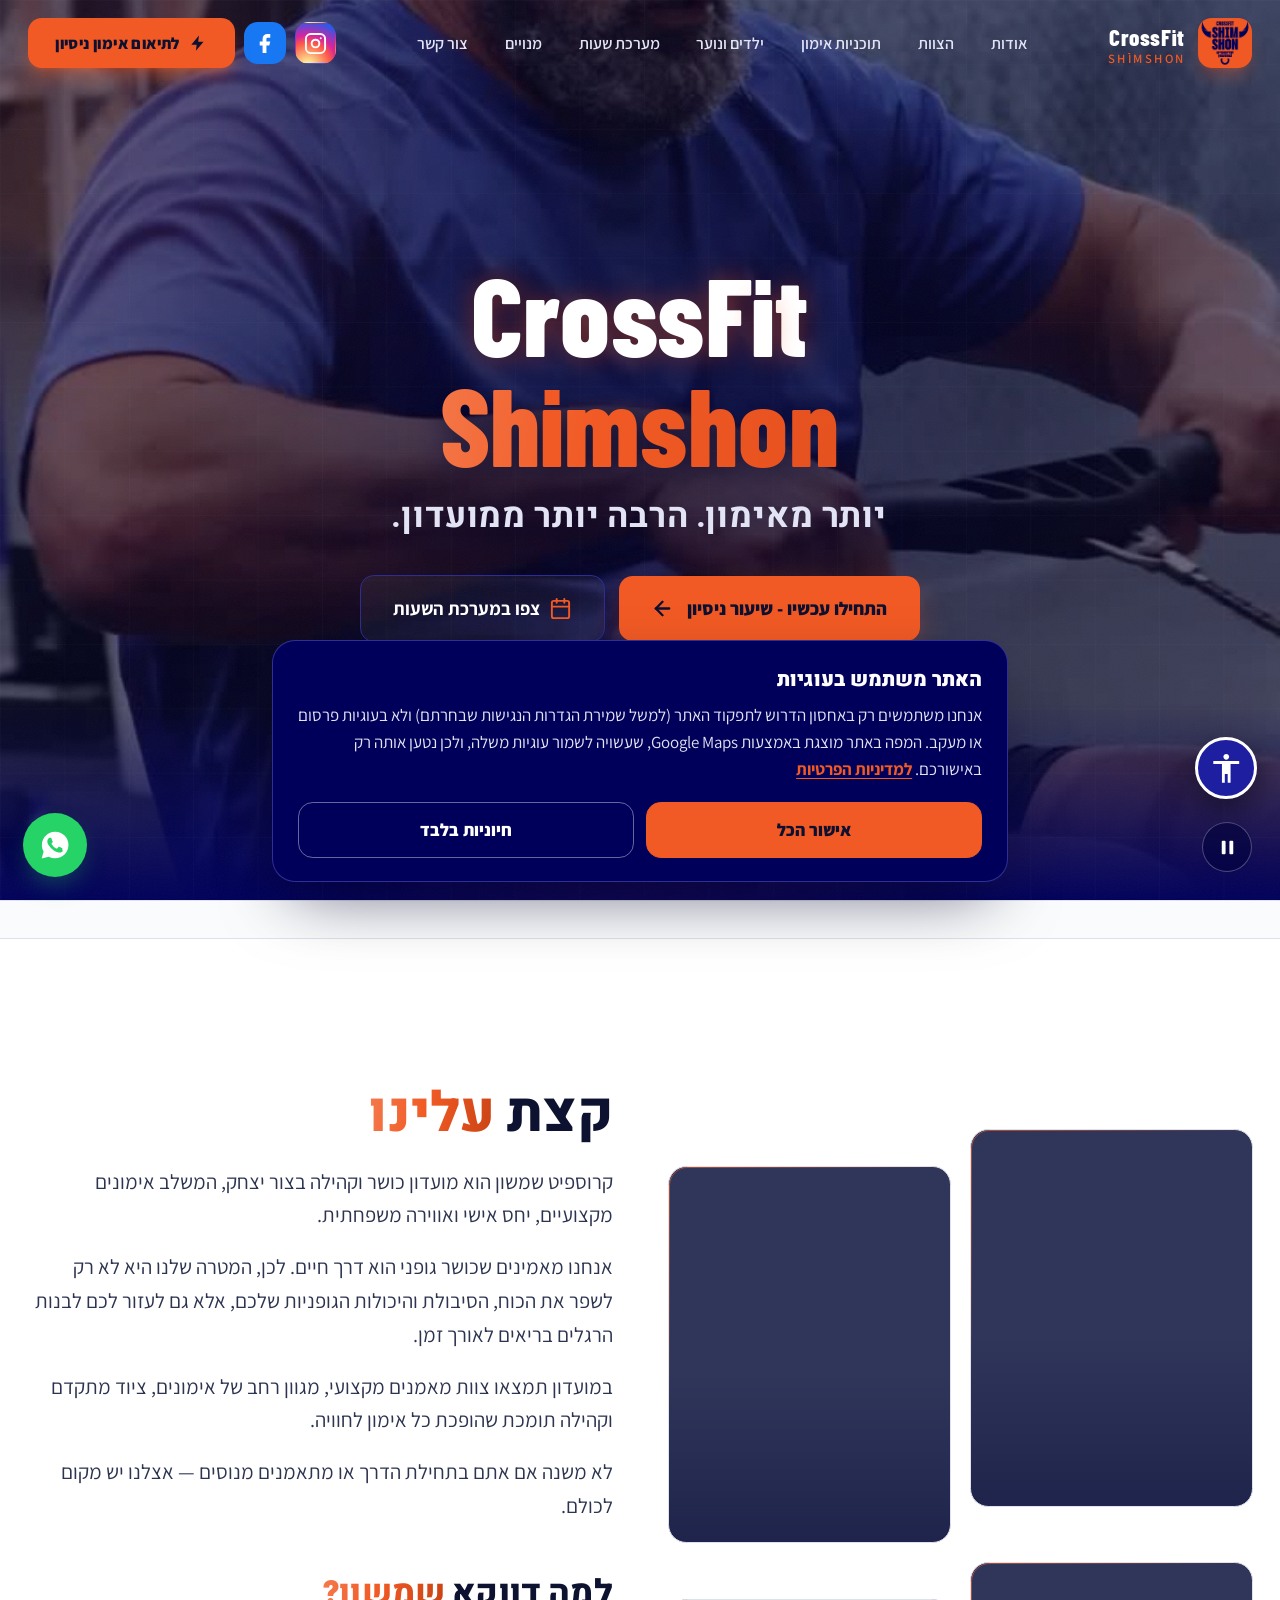
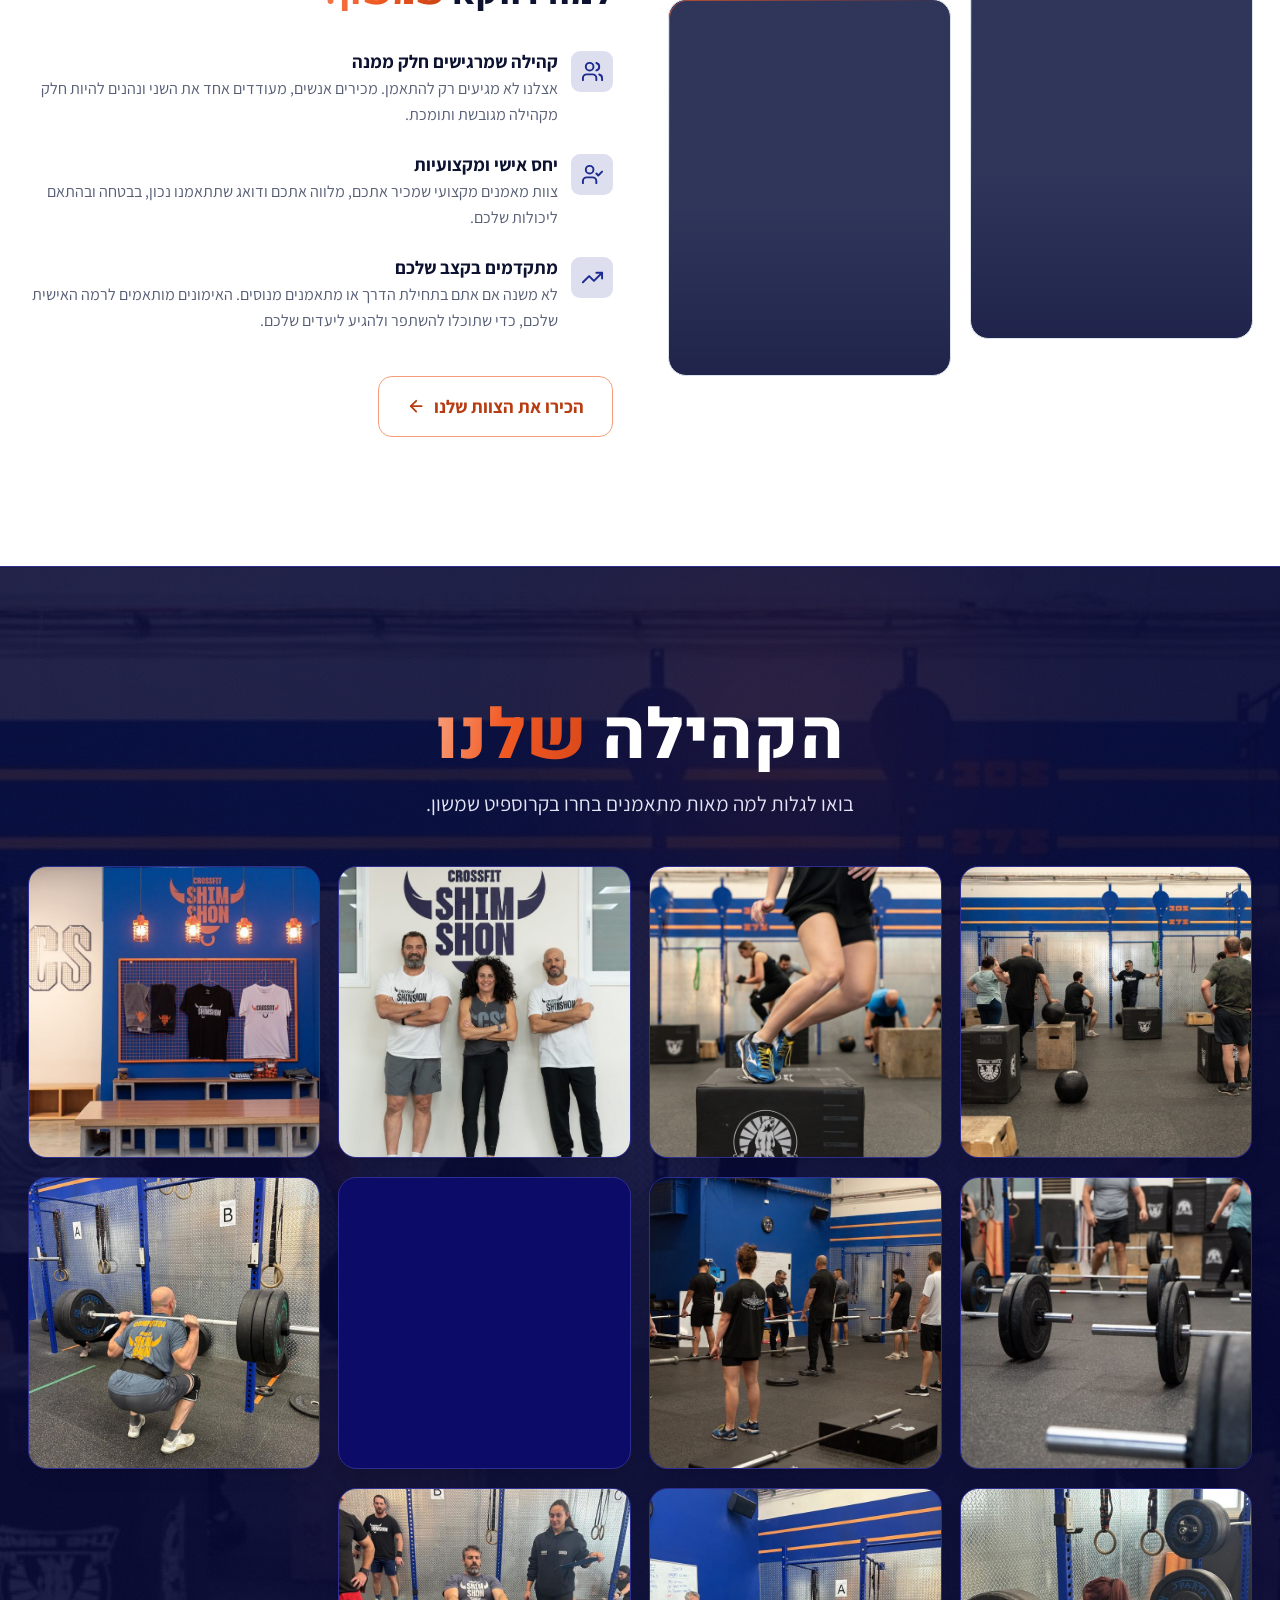
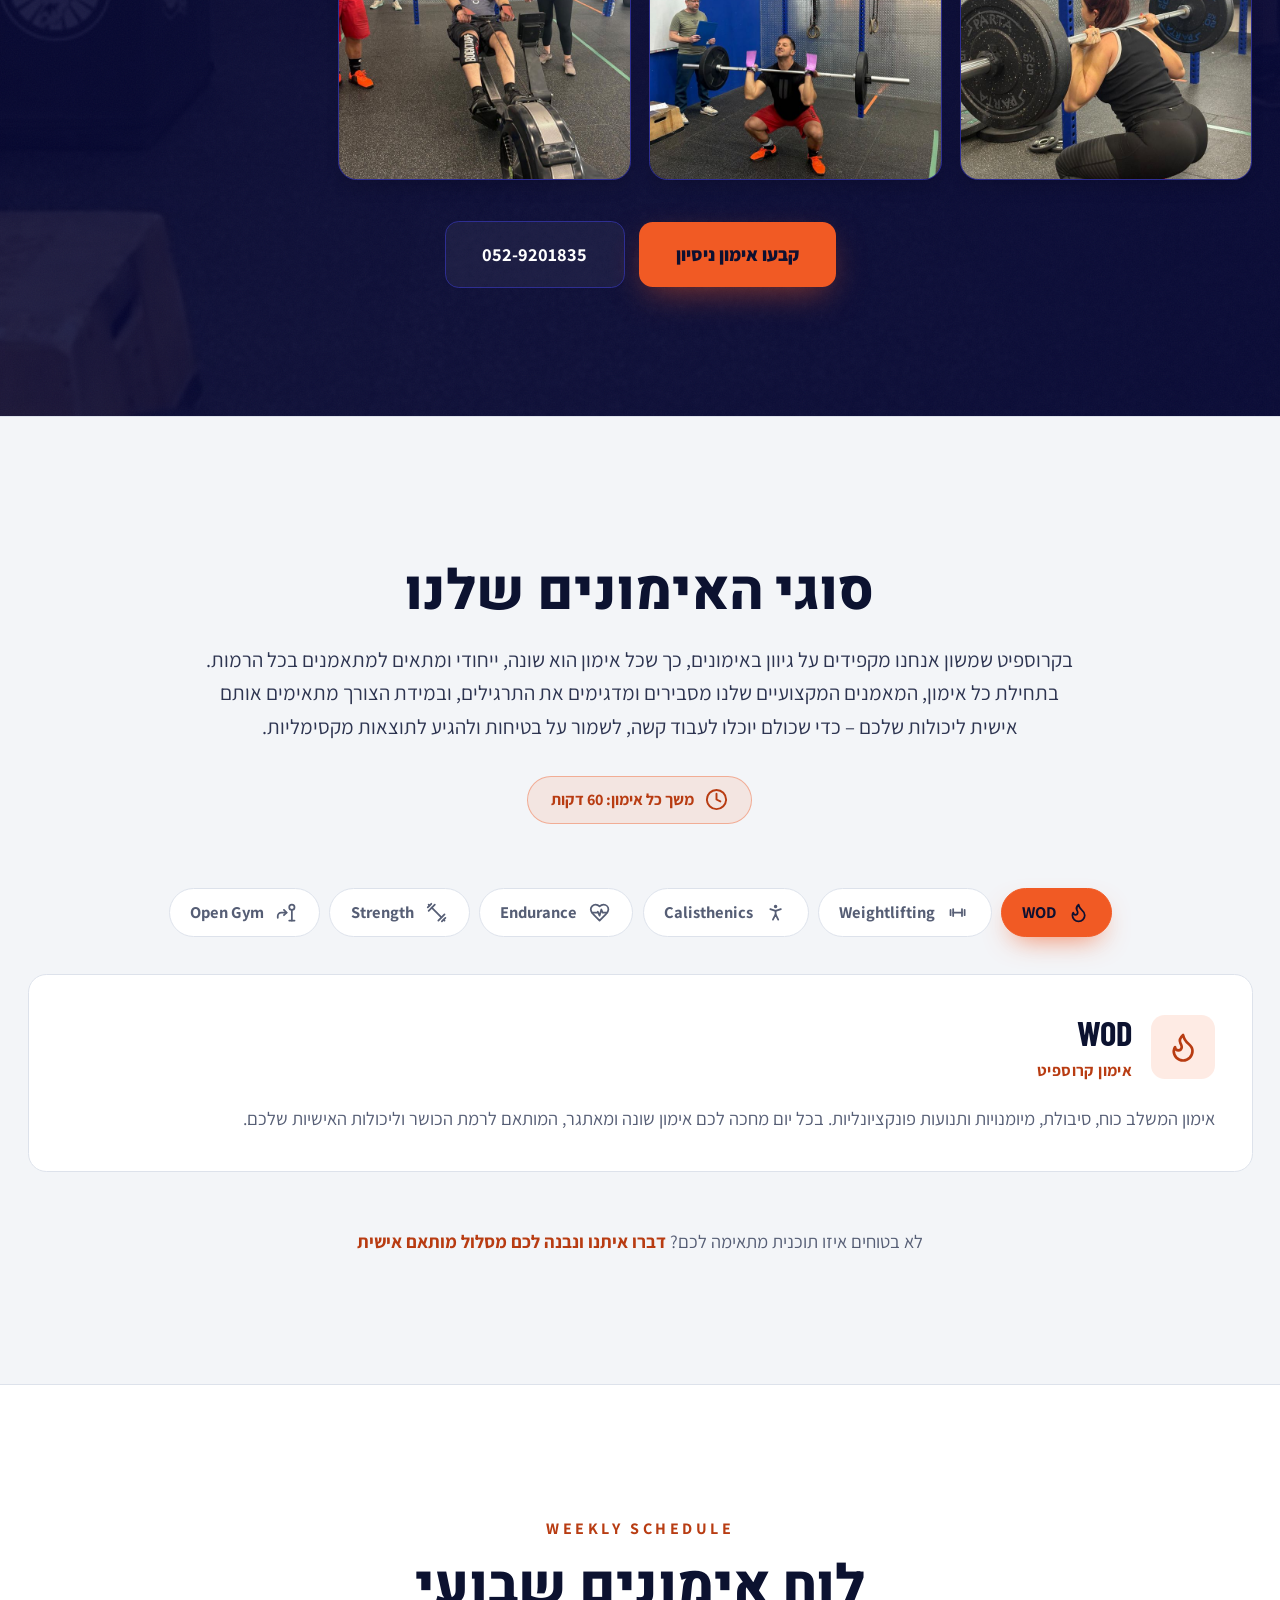
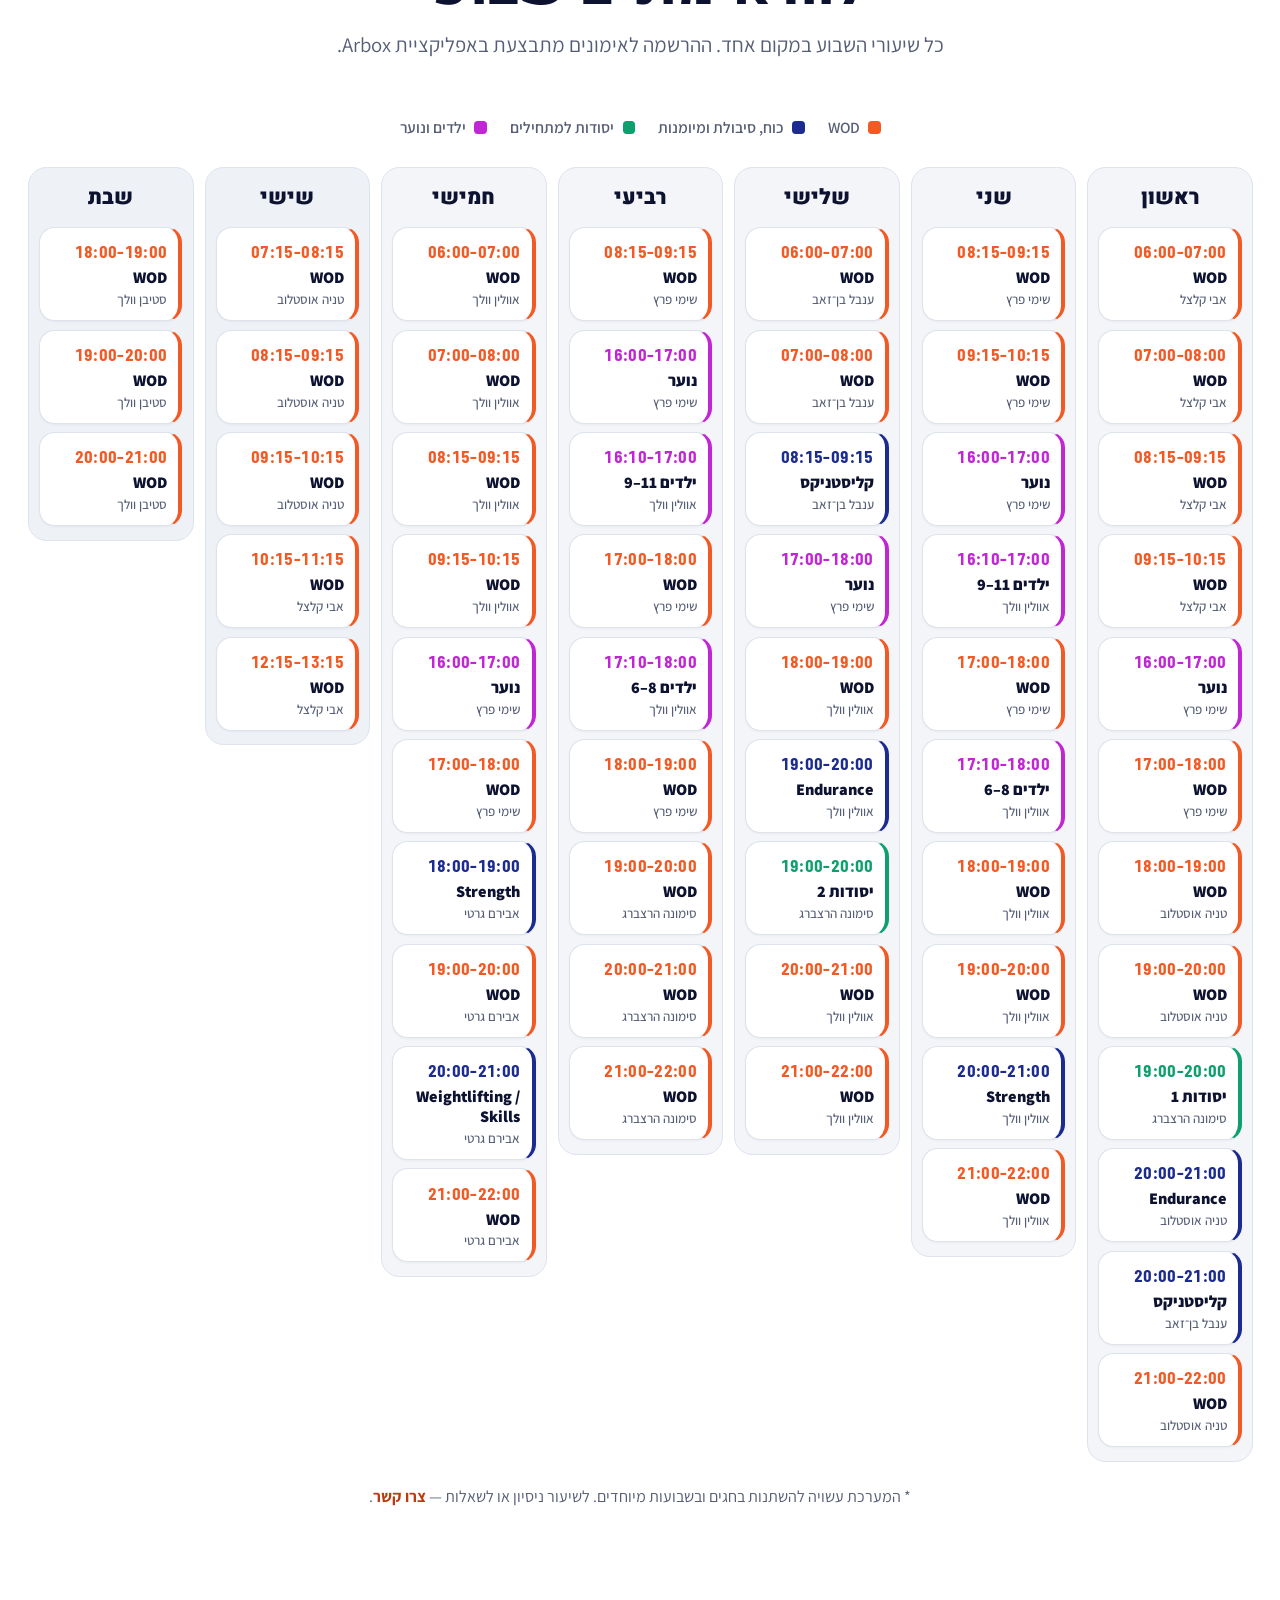
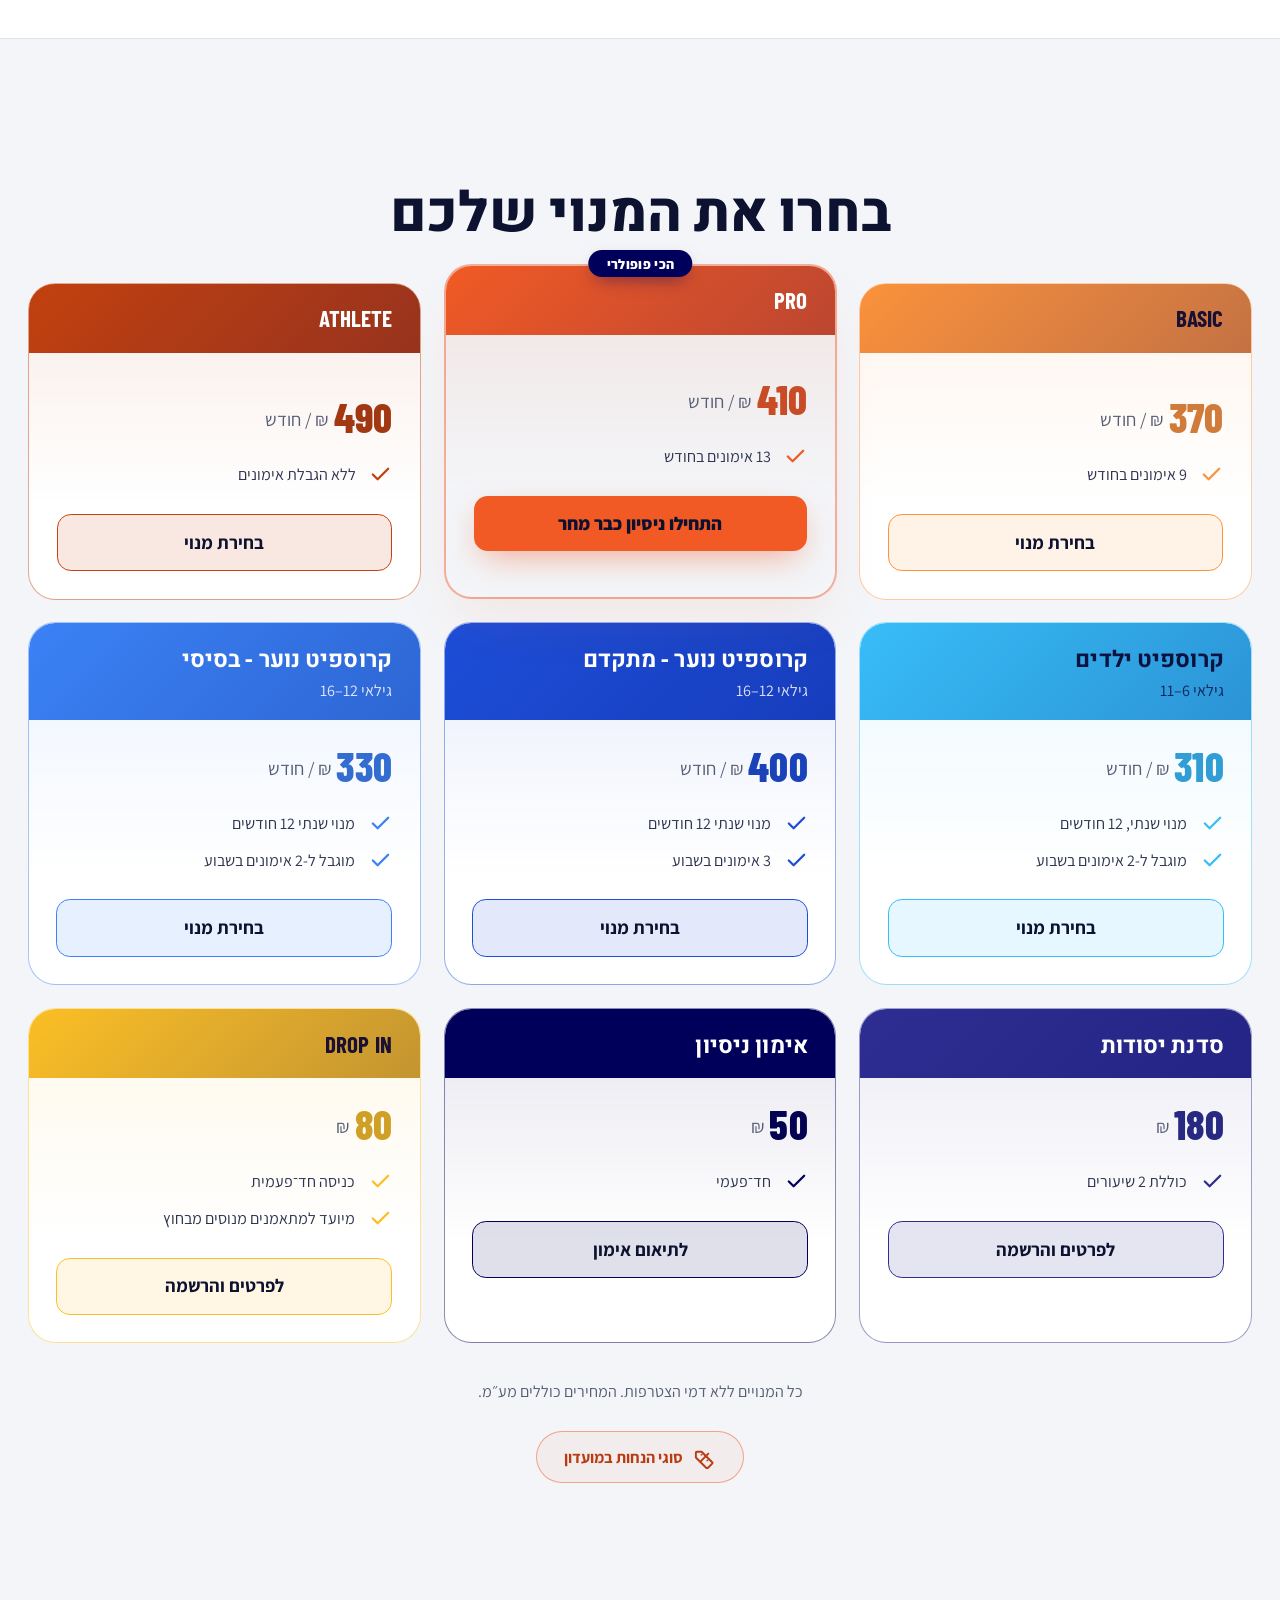
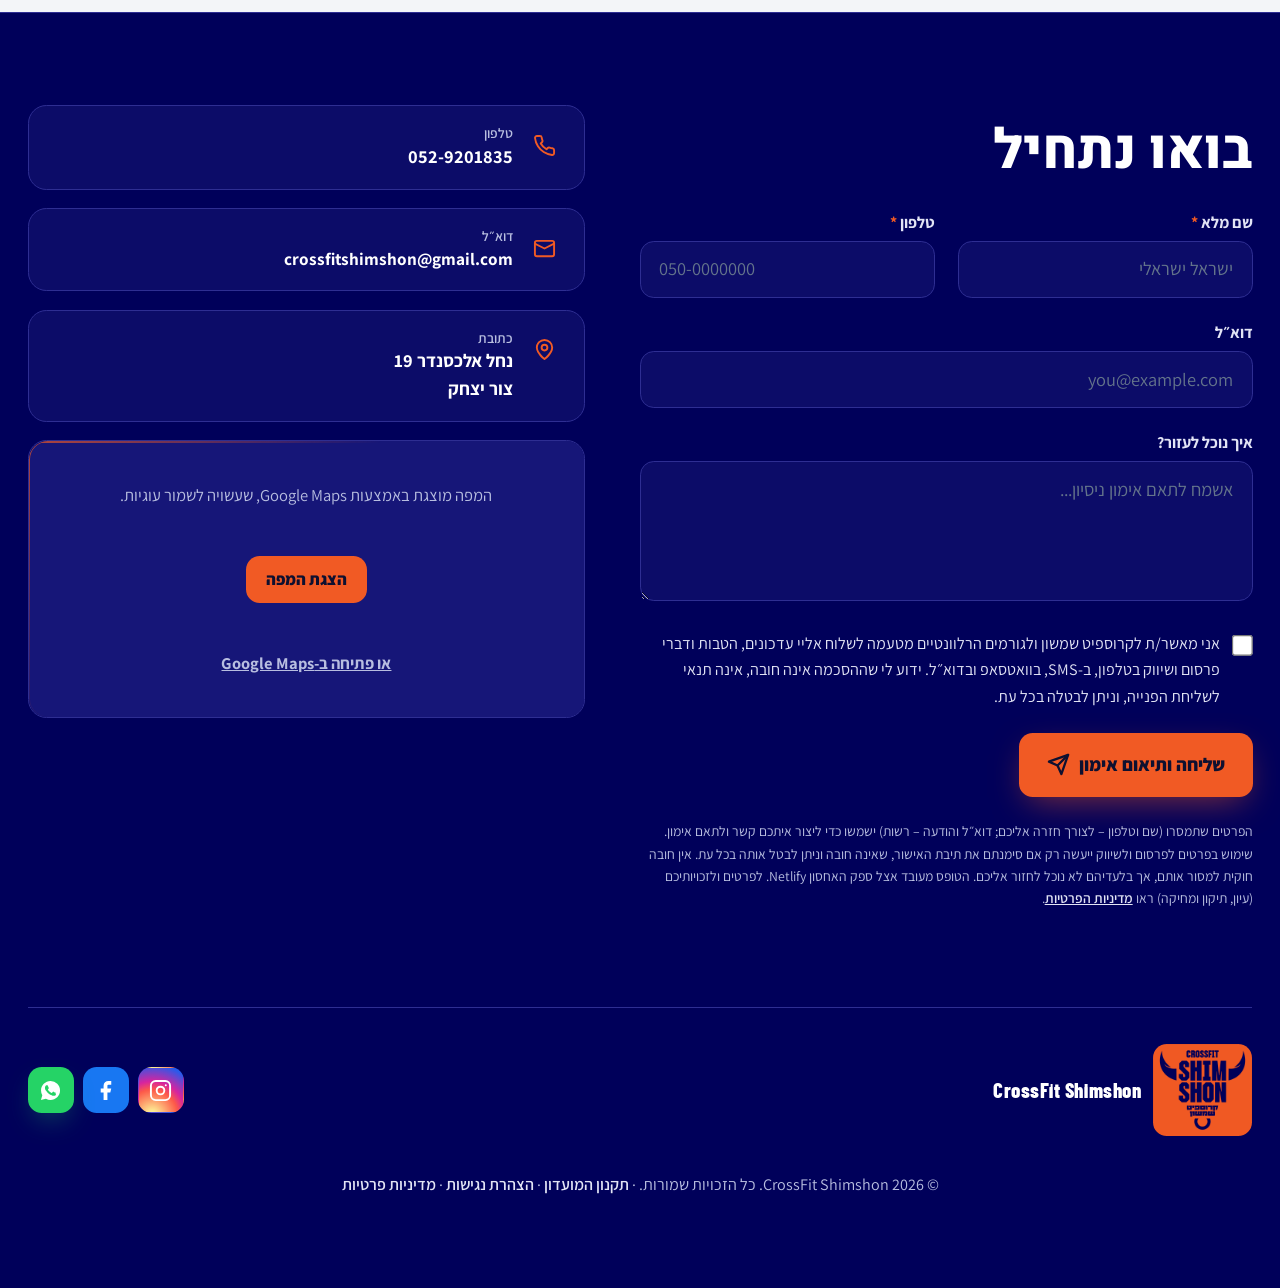
==== commit abd1c41e: "Mobile schedule: one-column list per day (workout + time), coach hidden Co-Authored-By: Claude Opus " ====
--- a/index.html
+++ b/index.html
@@ -207,6 +207,21 @@
     .sch-name { align-self: flex-start; font-weight: 800; font-size: 1rem; line-height: 1.25; color: rgb(var(--c-fg)); }
     .sch-coach { font-size: .8rem; font-weight: 500; color: rgb(var(--c-muted)); }
     .sch-note { margin-top: 1.25rem; text-align: center; font-size: .875rem; color: rgb(var(--c-muted)); }
+    /* phones/tablets: each day is a clean one-column list — workout + time per row, no coach */
+    @media (max-width: 1023.98px) {
+      .sch-grid { gap: .85rem; }
+      .sch-day { padding: .9rem 1rem .4rem; }
+      .sch-day-title { margin-bottom: .35rem; padding-bottom: .6rem; border-bottom: 2px solid rgb(var(--c-line)); text-align: start; font-size: 1.2rem; }
+      .sch-list { display: block; }
+      .sch-slot { flex-direction: row; align-items: center; justify-content: space-between; gap: .75rem; border: 0; border-bottom: 1px solid rgb(var(--c-line)); border-radius: 0; background: none; box-shadow: none; padding: .7rem 0; }
+      .sch-slot:last-child { border-bottom: 0; }
+      .sch-slot:hover { transform: none; box-shadow: none; }
+      .sch-slot::before { content: ""; width: .6rem; height: .6rem; flex: none; border-radius: .15rem; background: var(--tag); }
+      .sch-name { flex: 1; align-self: center; font-size: 1rem; text-align: start; }
+      .sch-name[dir="ltr"] { direction: rtl; }
+      .sch-time { order: 2; align-self: center; font-size: 1.1rem; white-space: nowrap; }
+      .sch-coach { display: none; }
+    }
     @media (min-width: 1024px) {
       .sch-grid { grid-template-columns: repeat(7, minmax(0, 1fr)); gap: .6rem; align-items: start; }
       .sch-day { padding: .75rem .55rem; border-radius: 1rem; }
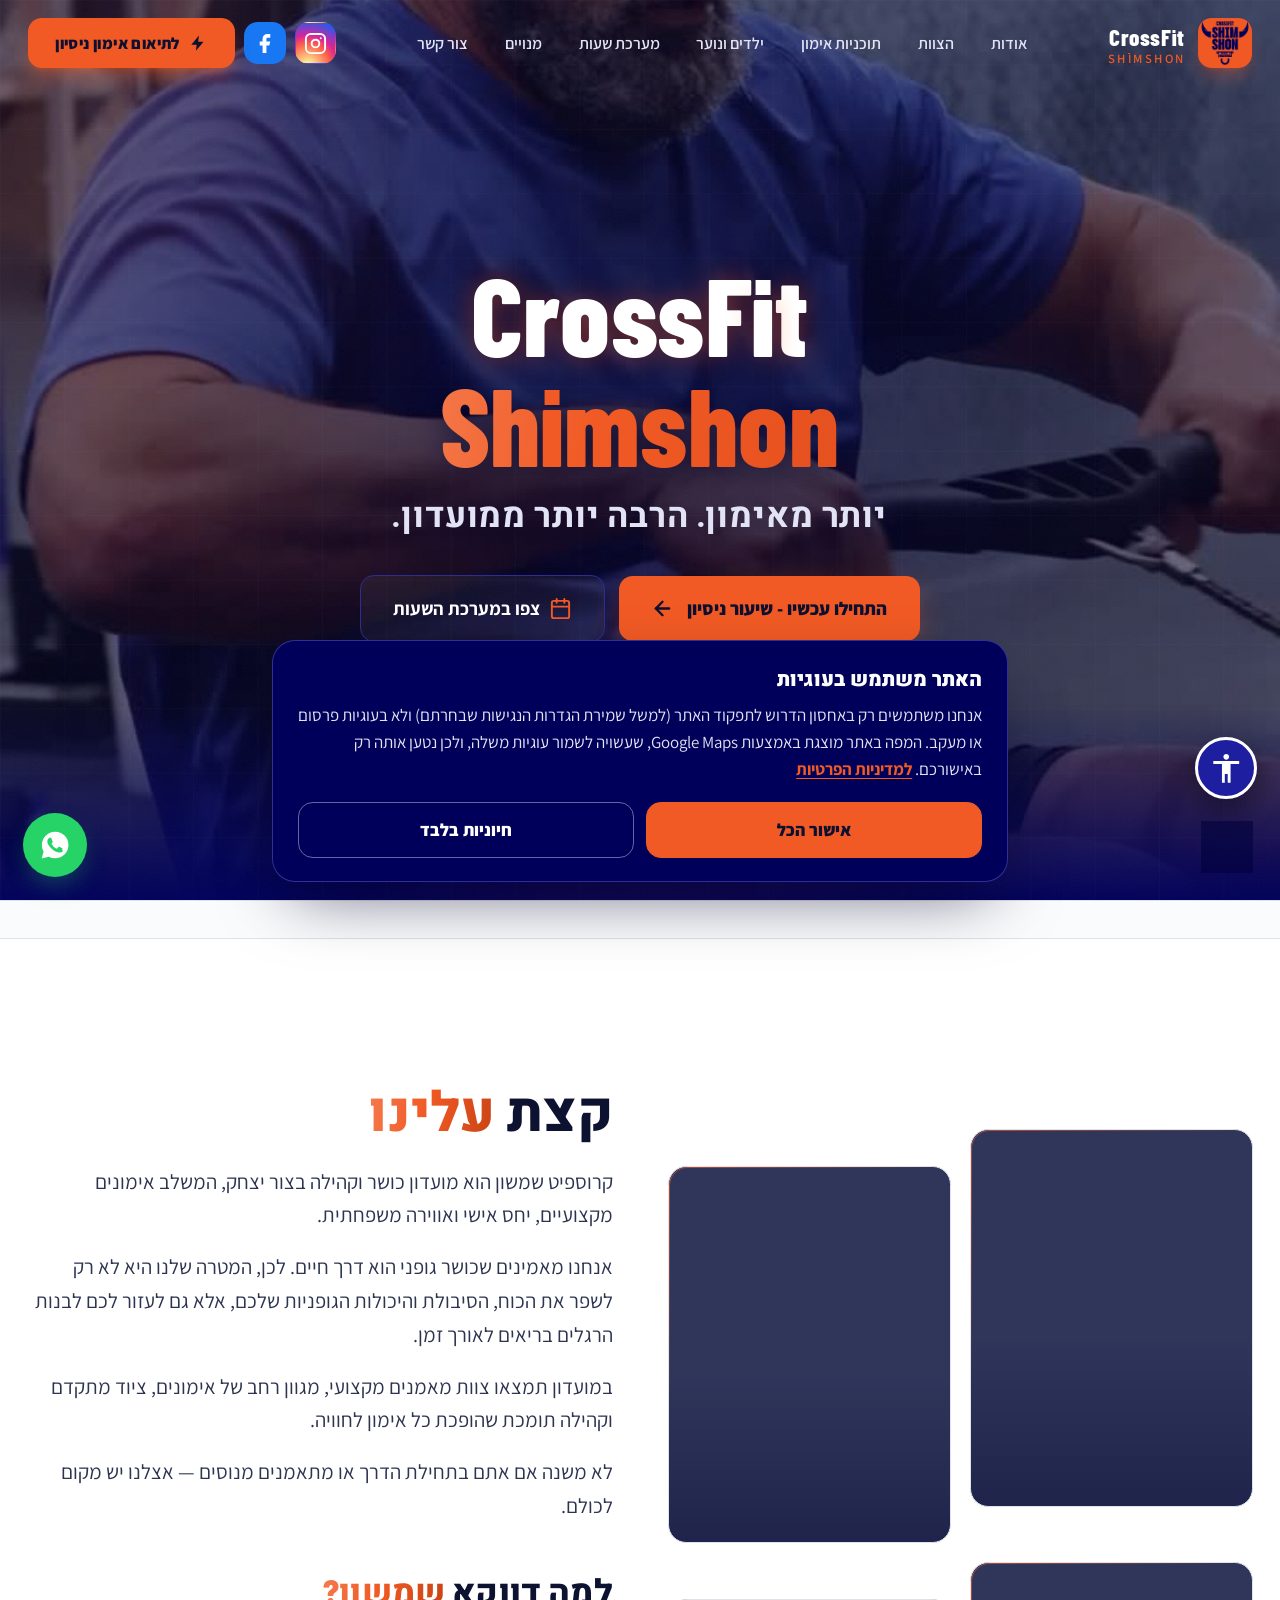
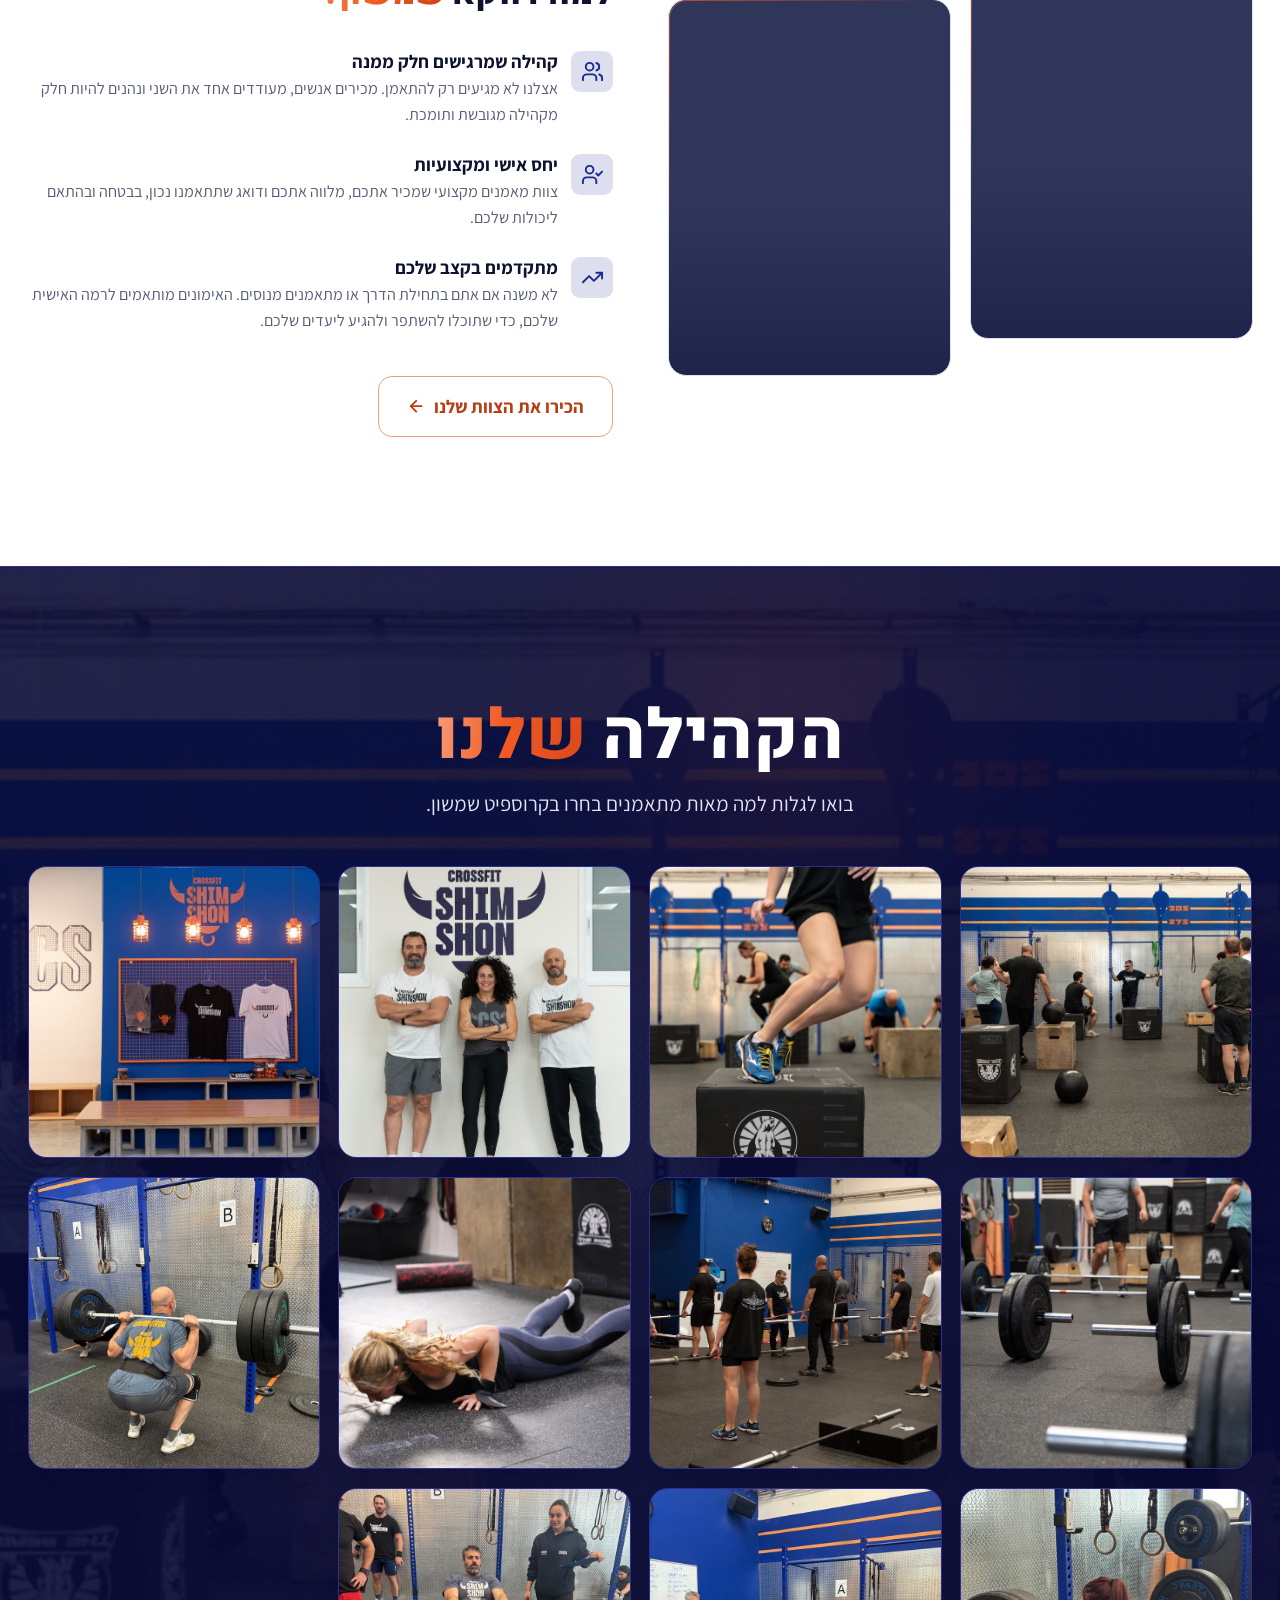
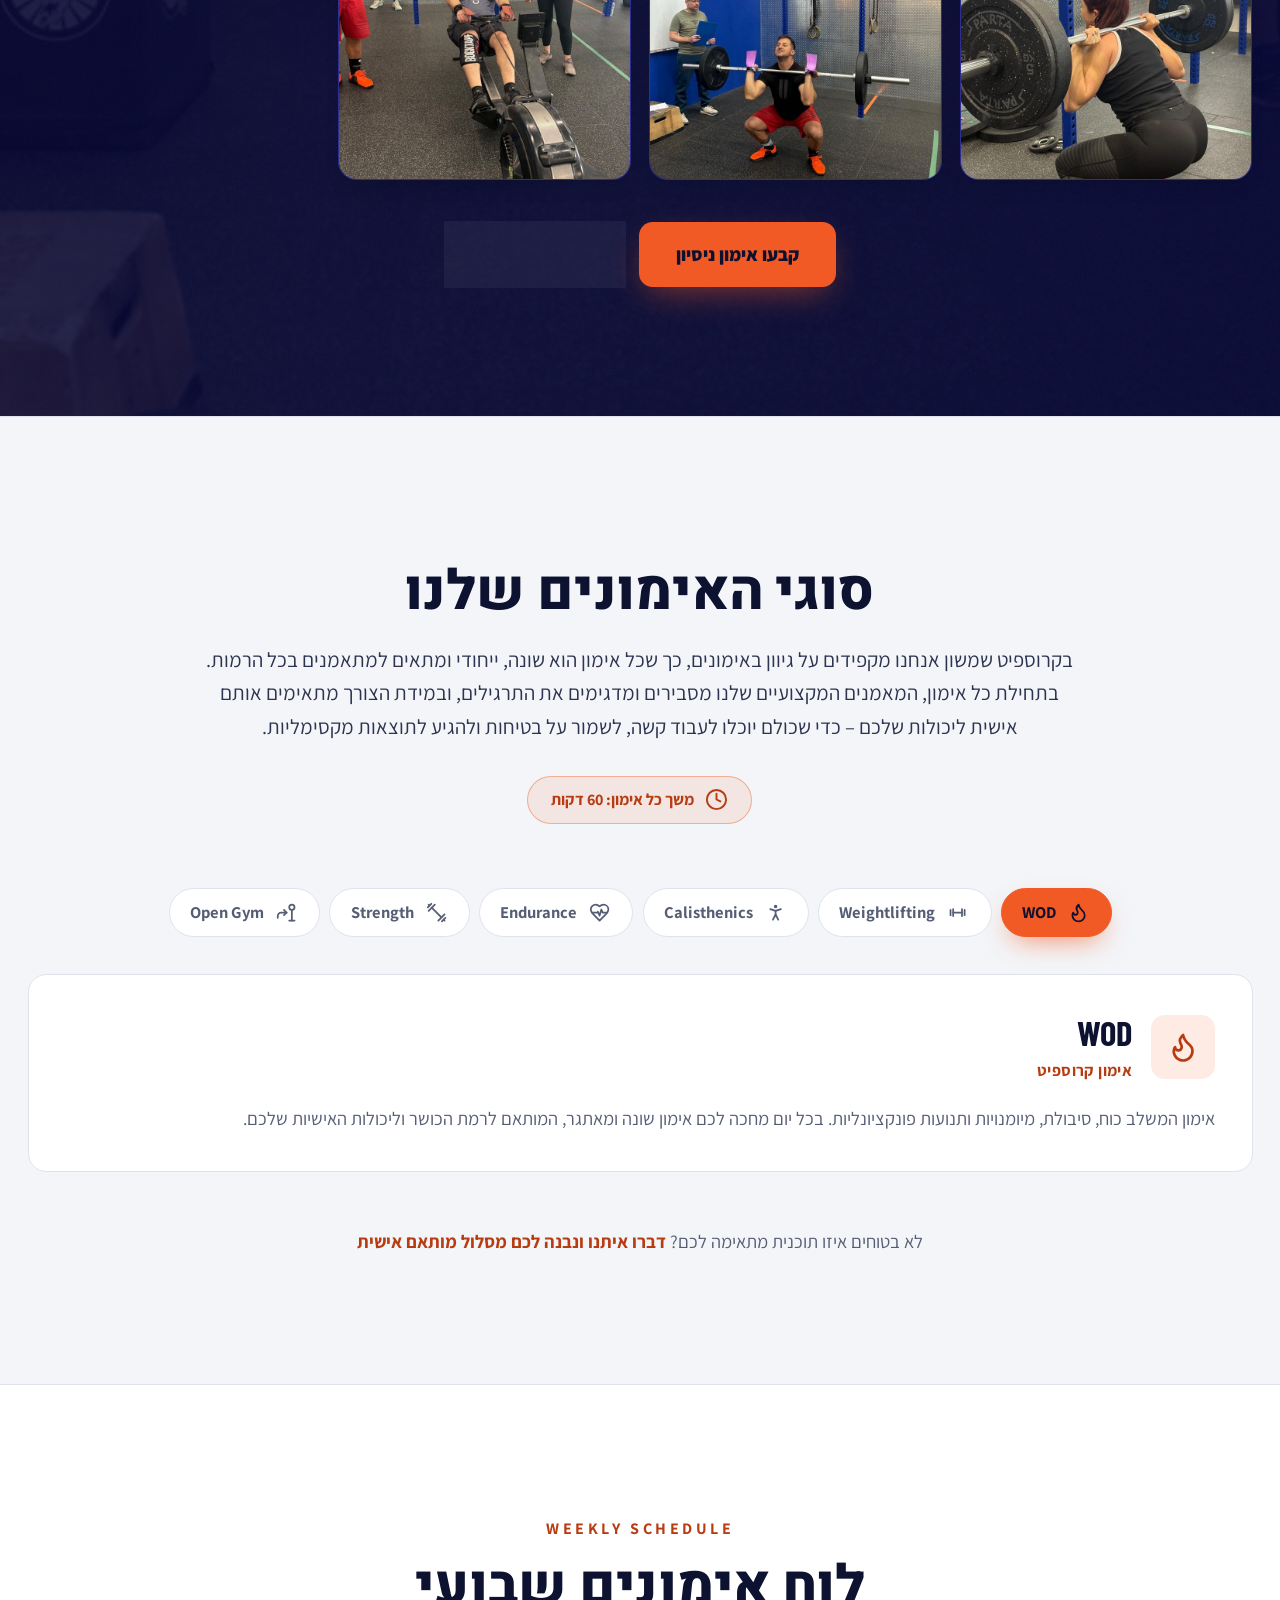
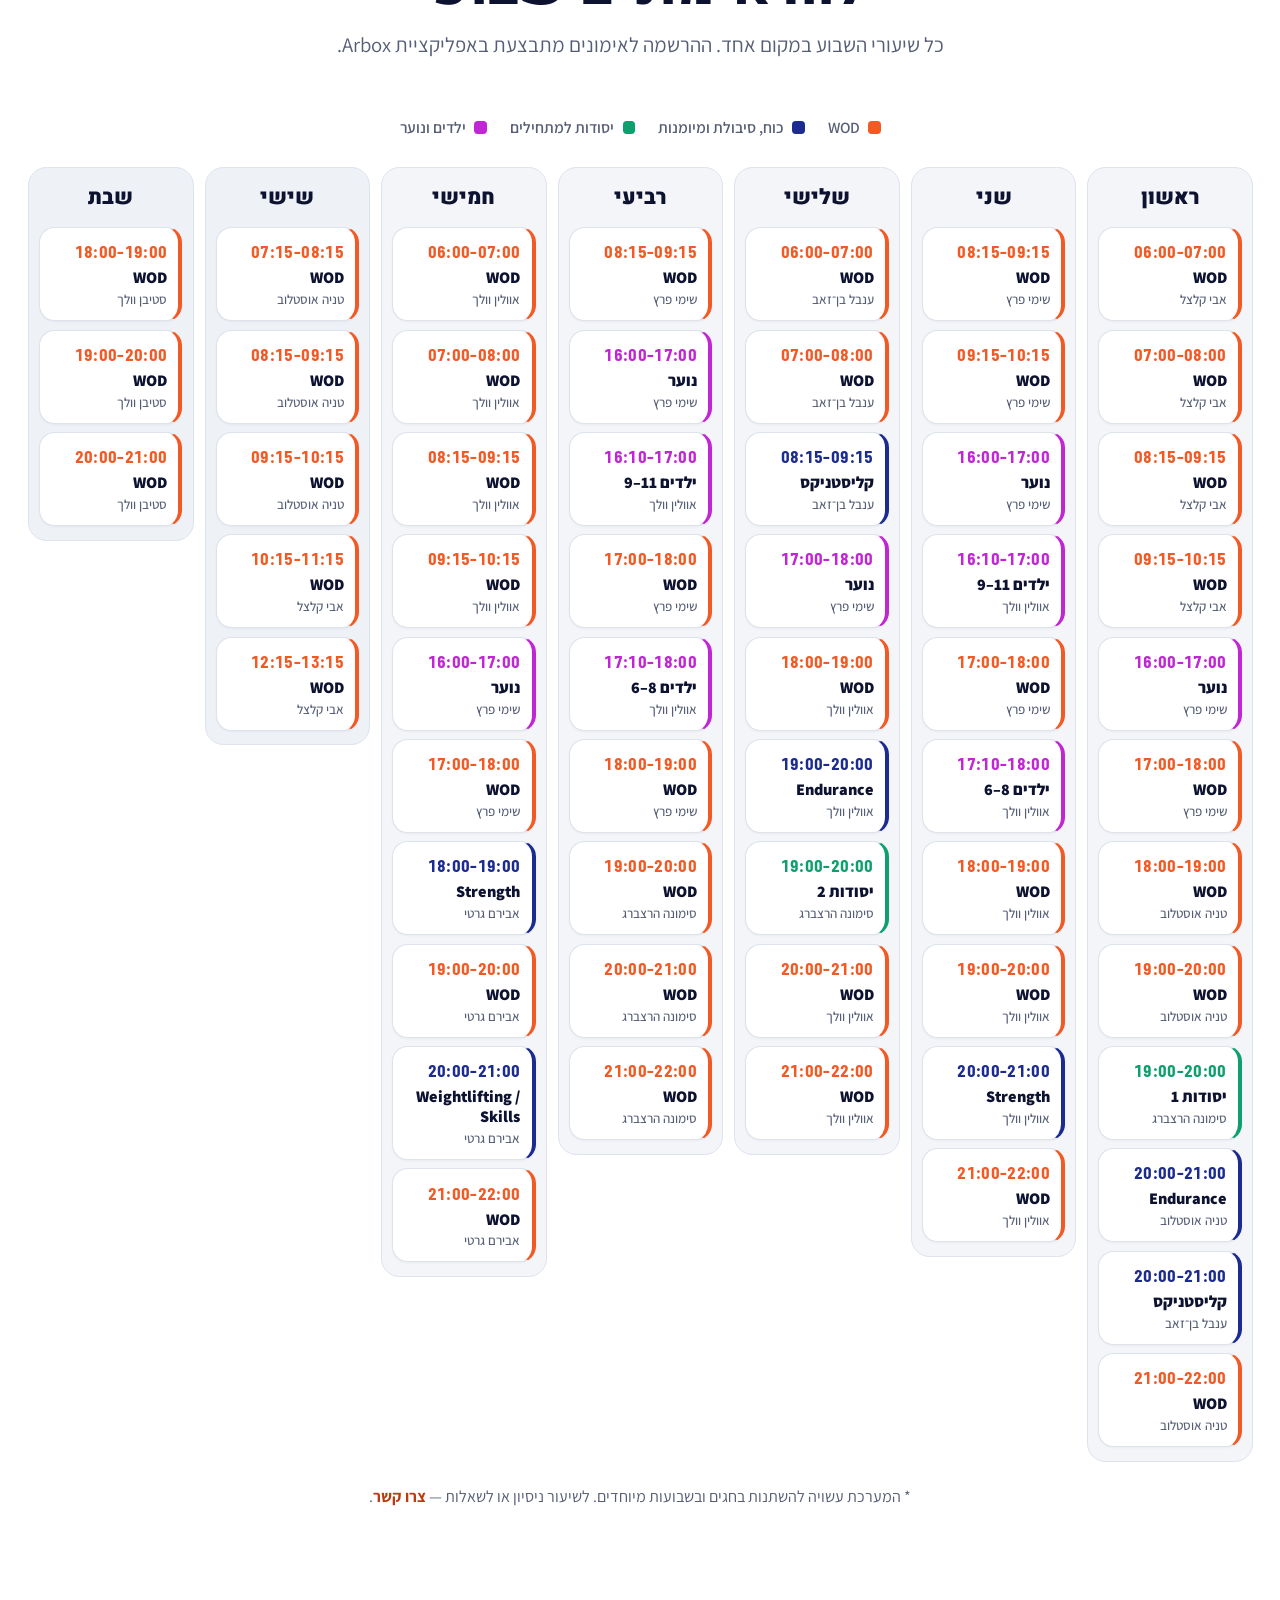
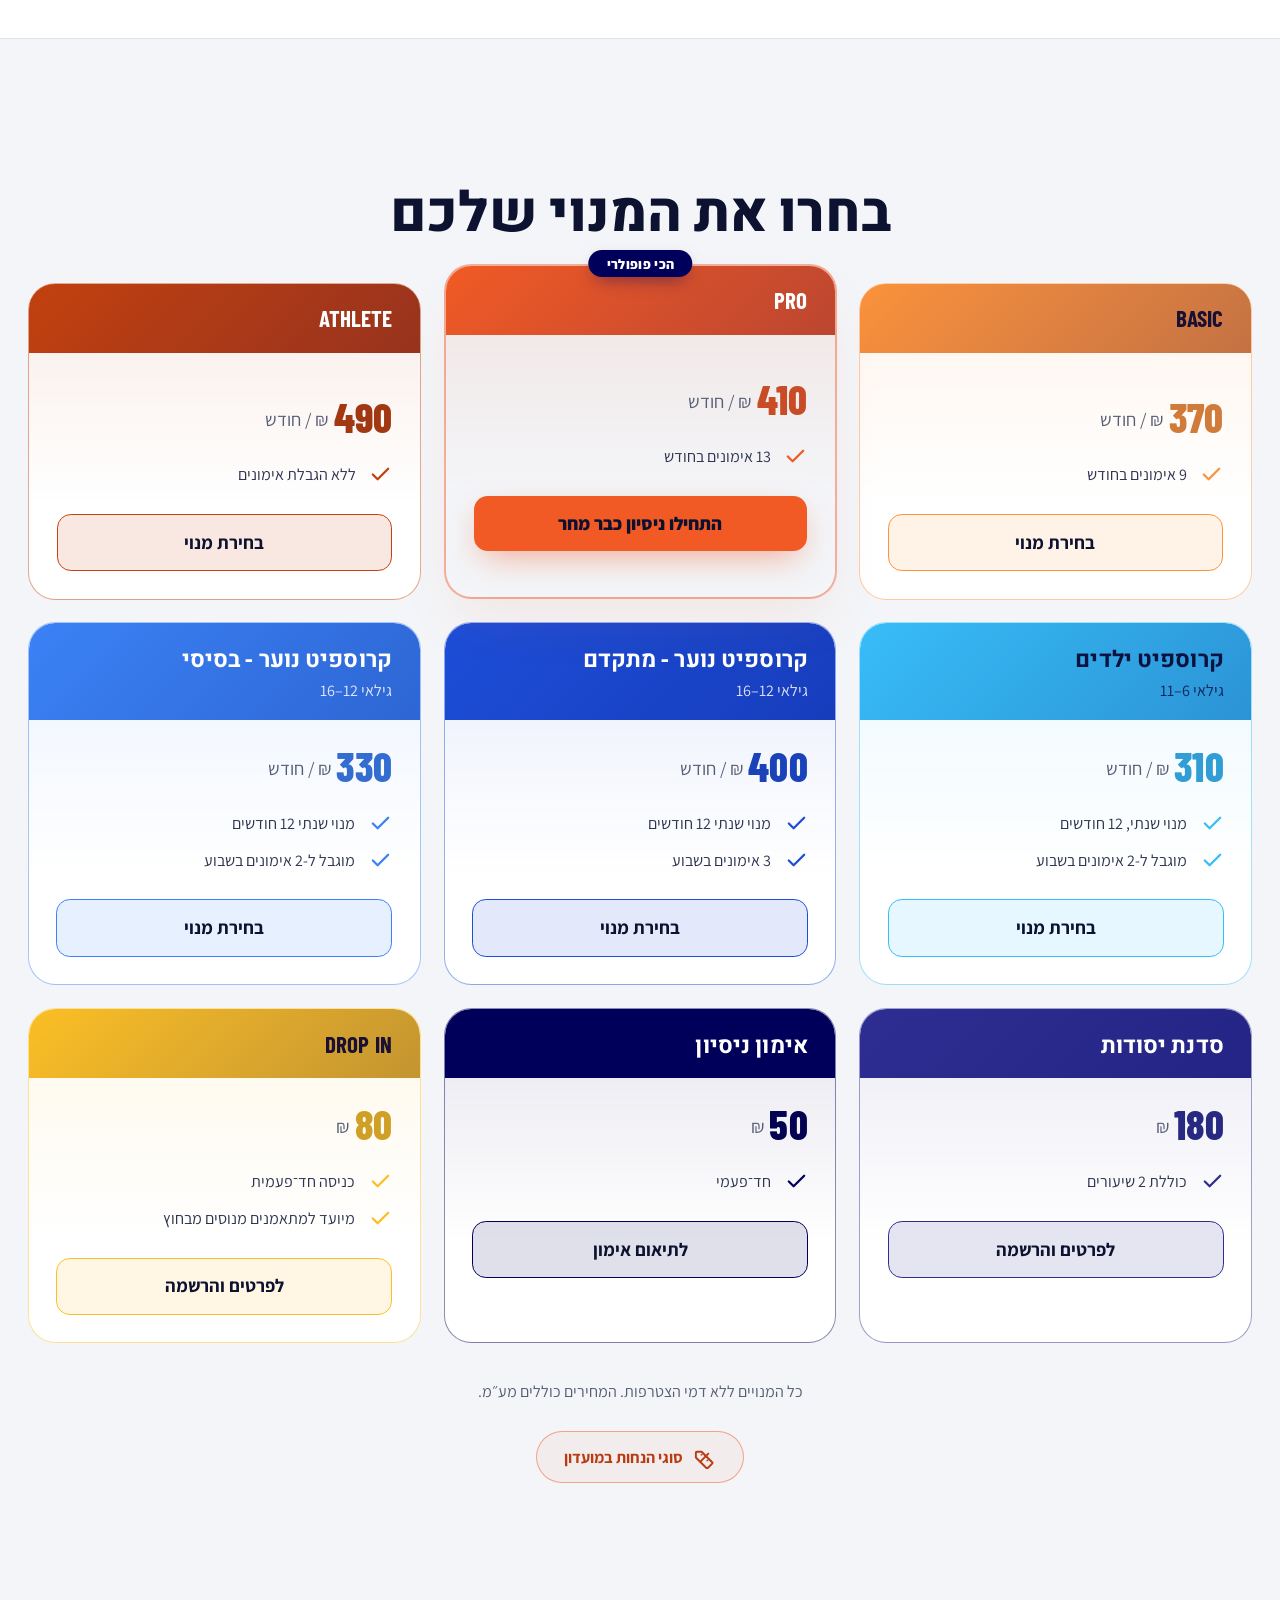
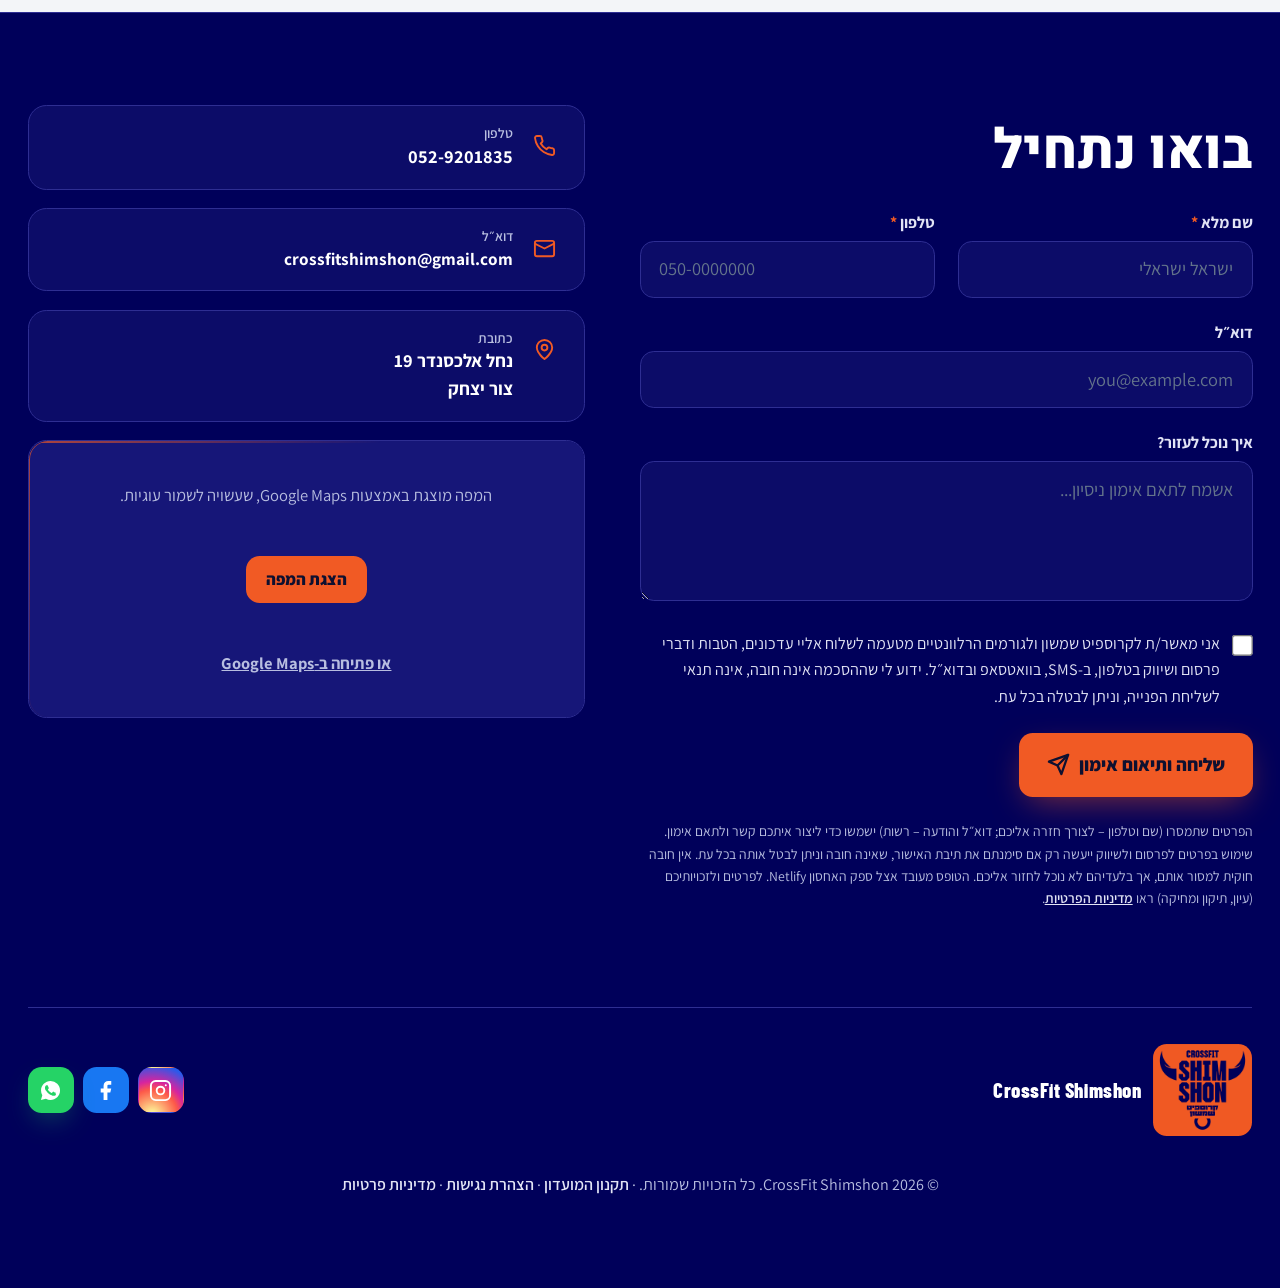
==== commit c1dd9557: "Schedule comment note (triggers crossfitshimshon.com rebuild) Co-Authored-By: Claude Opus 5.5 <norep" ====
--- a/index.html
+++ b/index.html
@@ -731,7 +731,7 @@
       </div>
     </section>
 
-    <!-- ════════ SCHEDULE (static weekly timetable — Open Gym + basketball group intentionally omitted) ════════ -->
+    <!-- ════════ SCHEDULE (static weekly timetable — Open Gym + basketball group intentionally omitted; mobile = one-column list per day) ════════ -->
     <section class="relative overflow-hidden border-t border-line bg-surface py-24 sm:py-28" id="schedule">
       <div class="glow-orb right-1/3 top-0 h-[320px] w-[320px] bg-primary/20"></div>
       <div class="relative z-10 mx-auto max-w-content px-4 sm:px-6">
